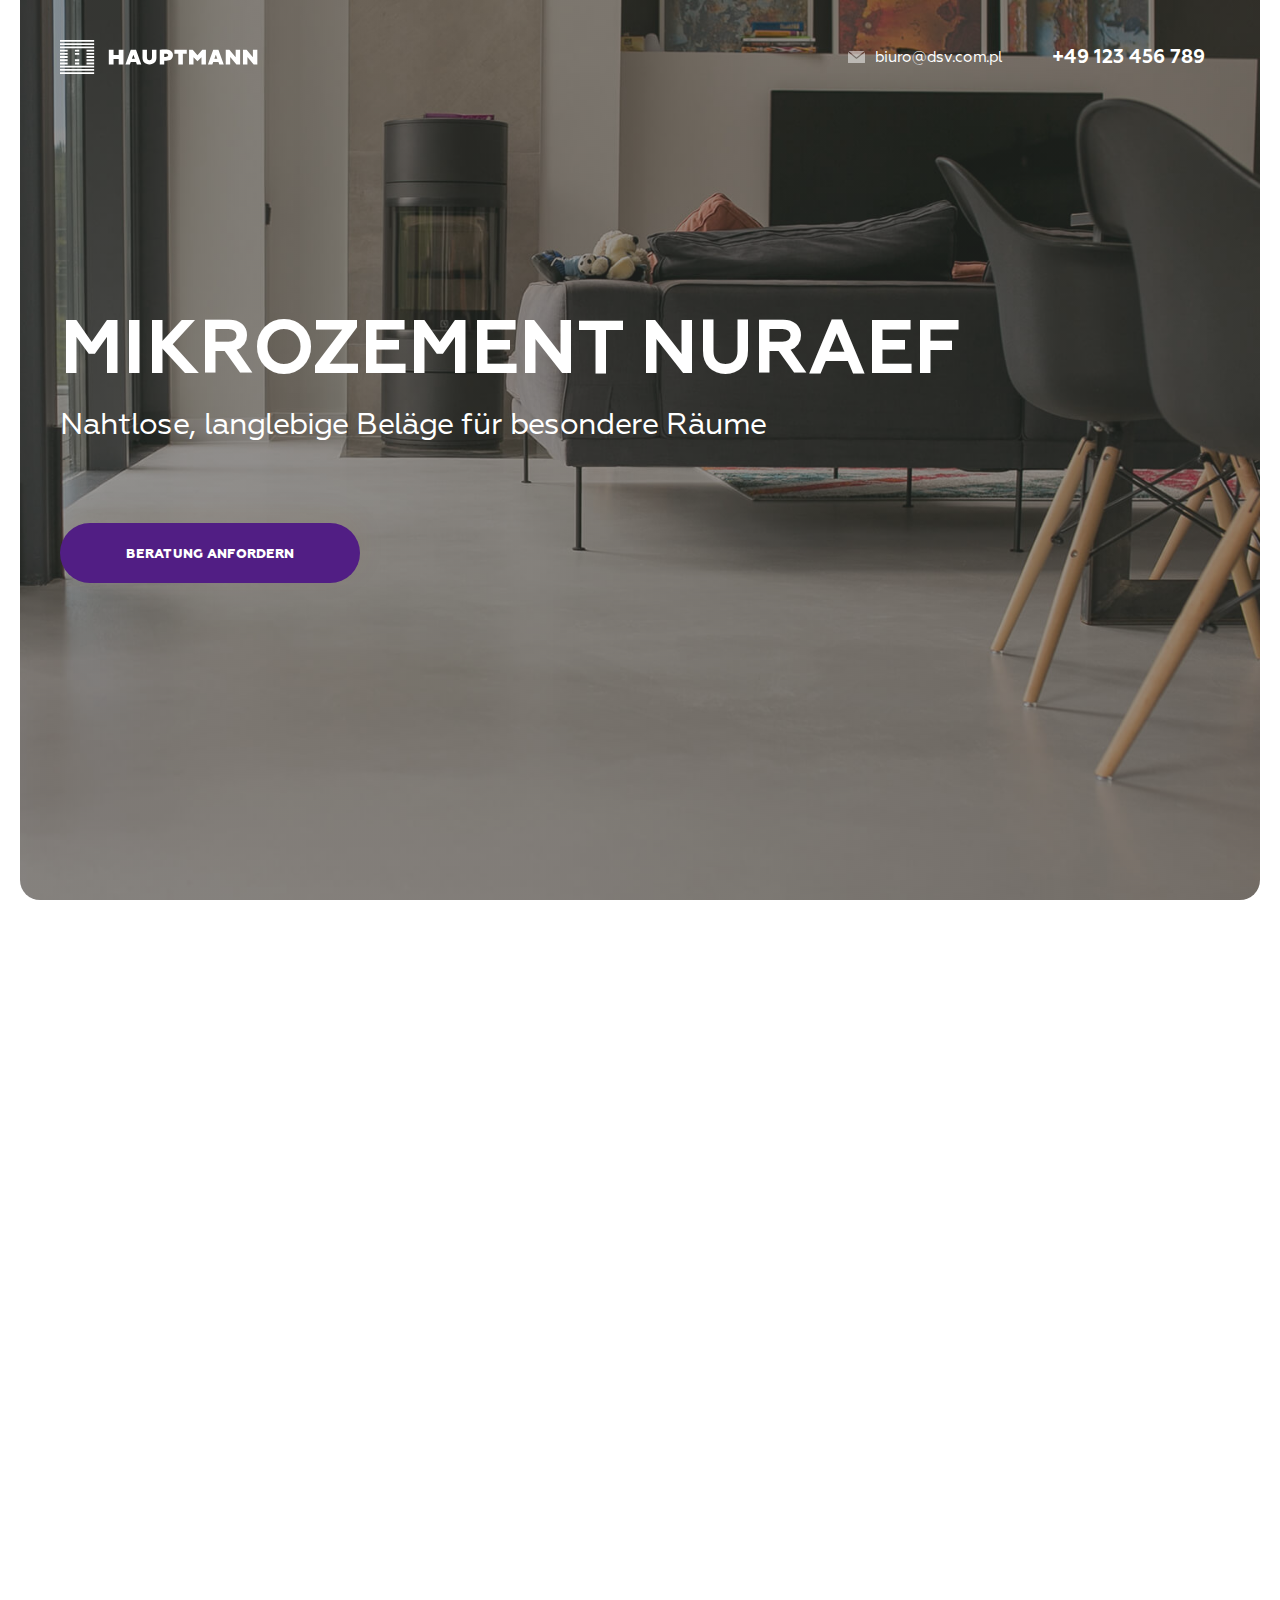
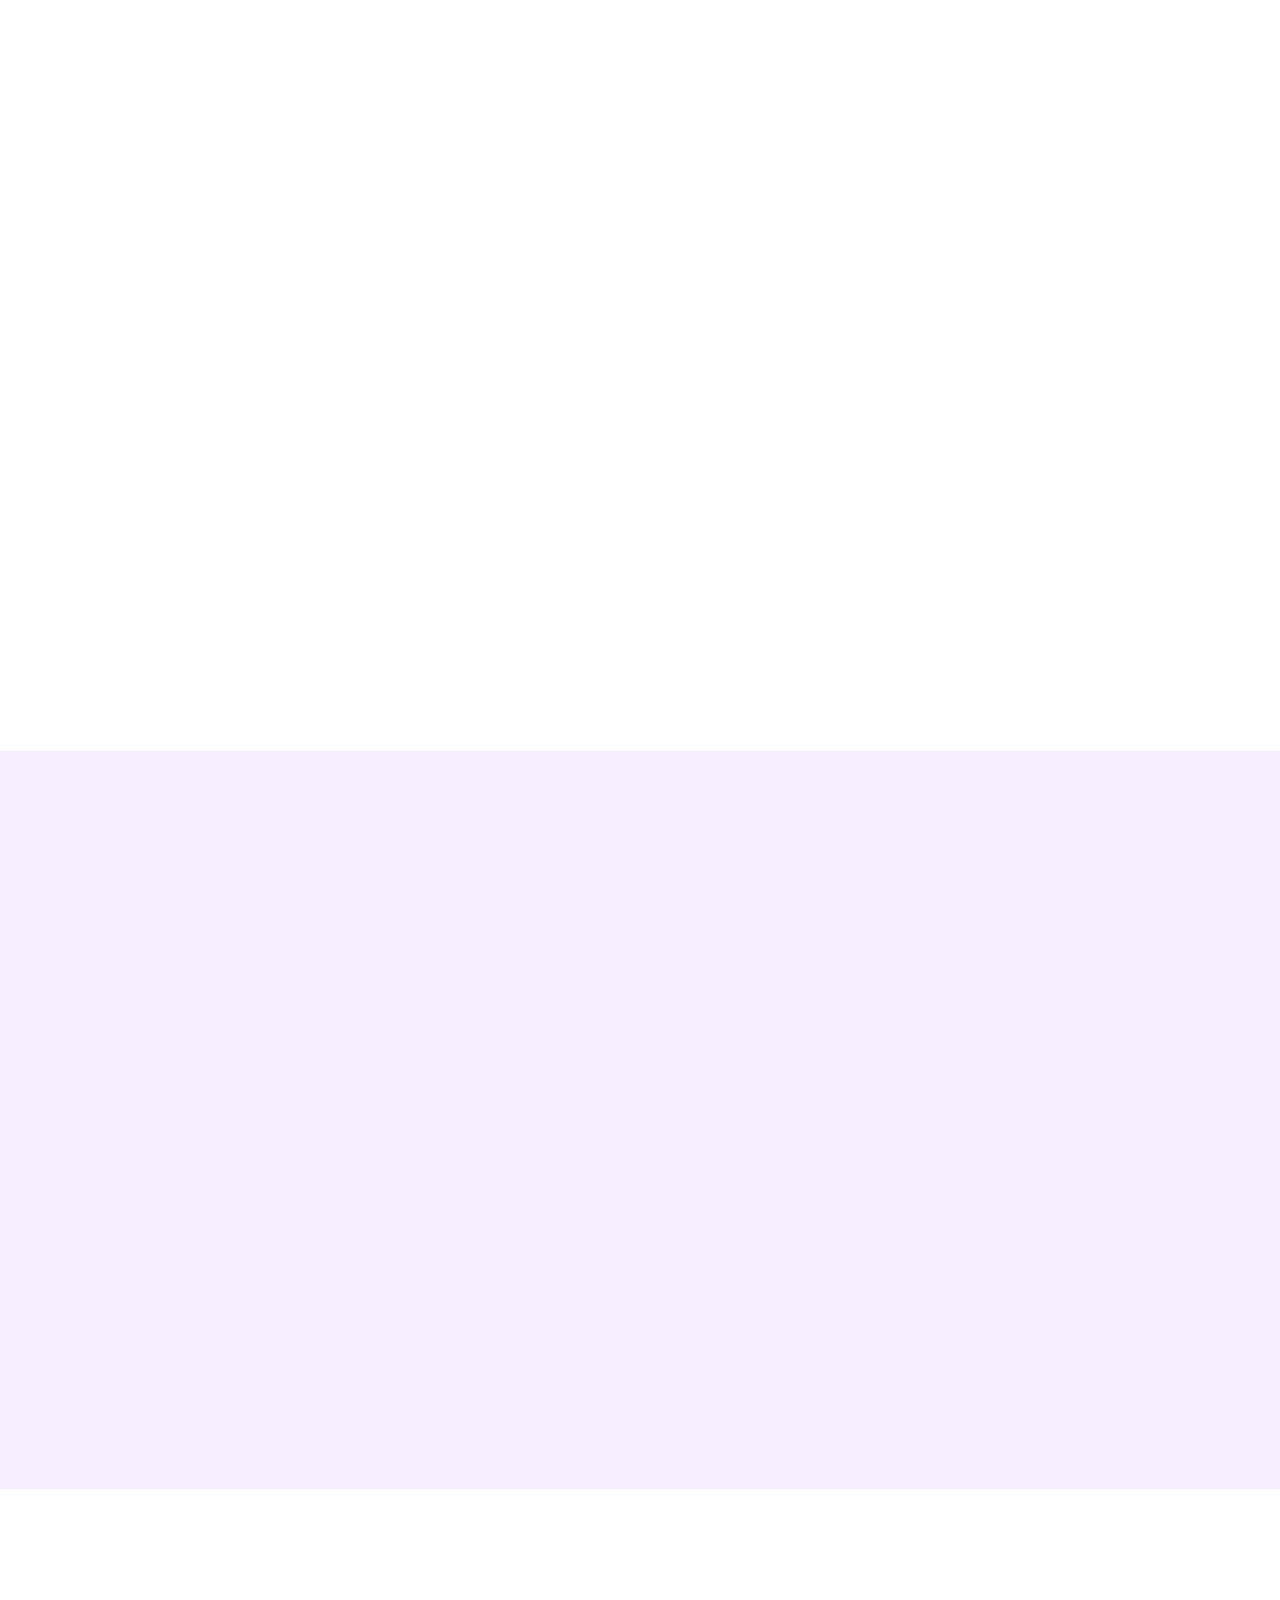
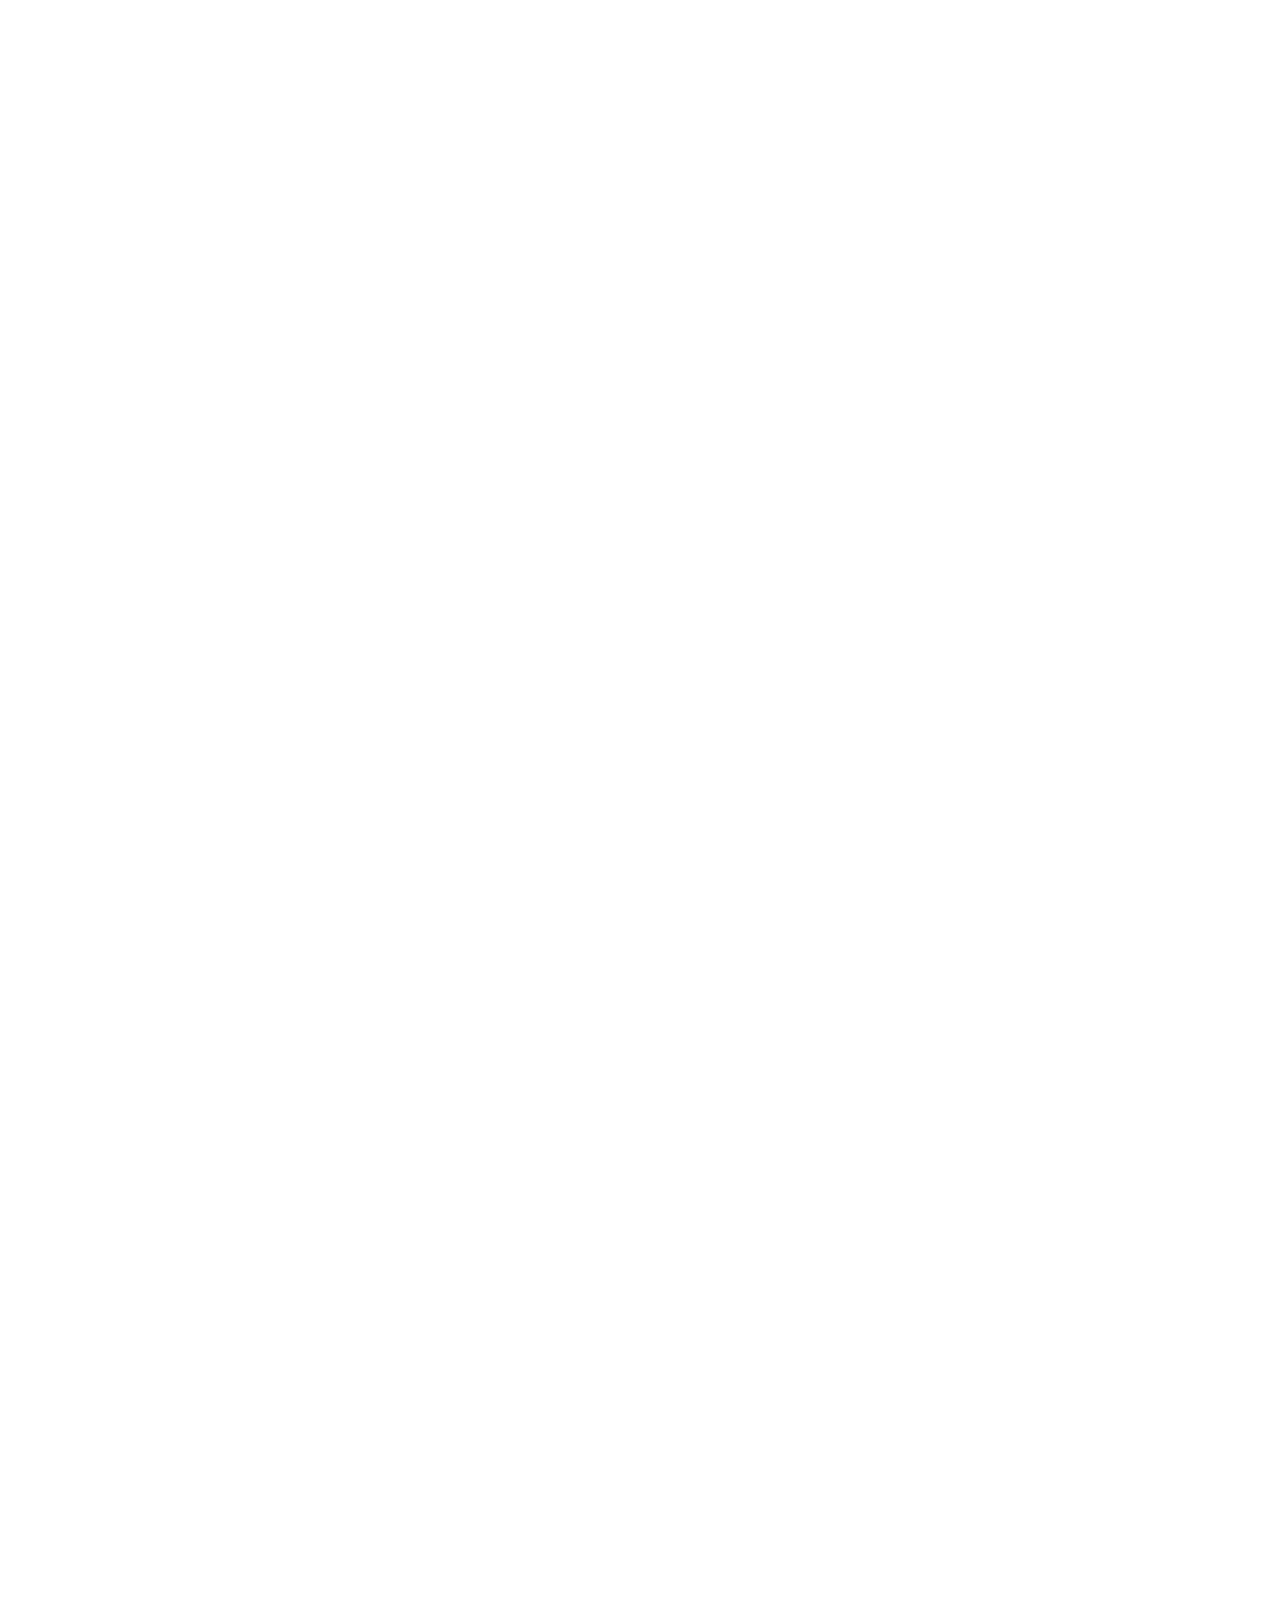
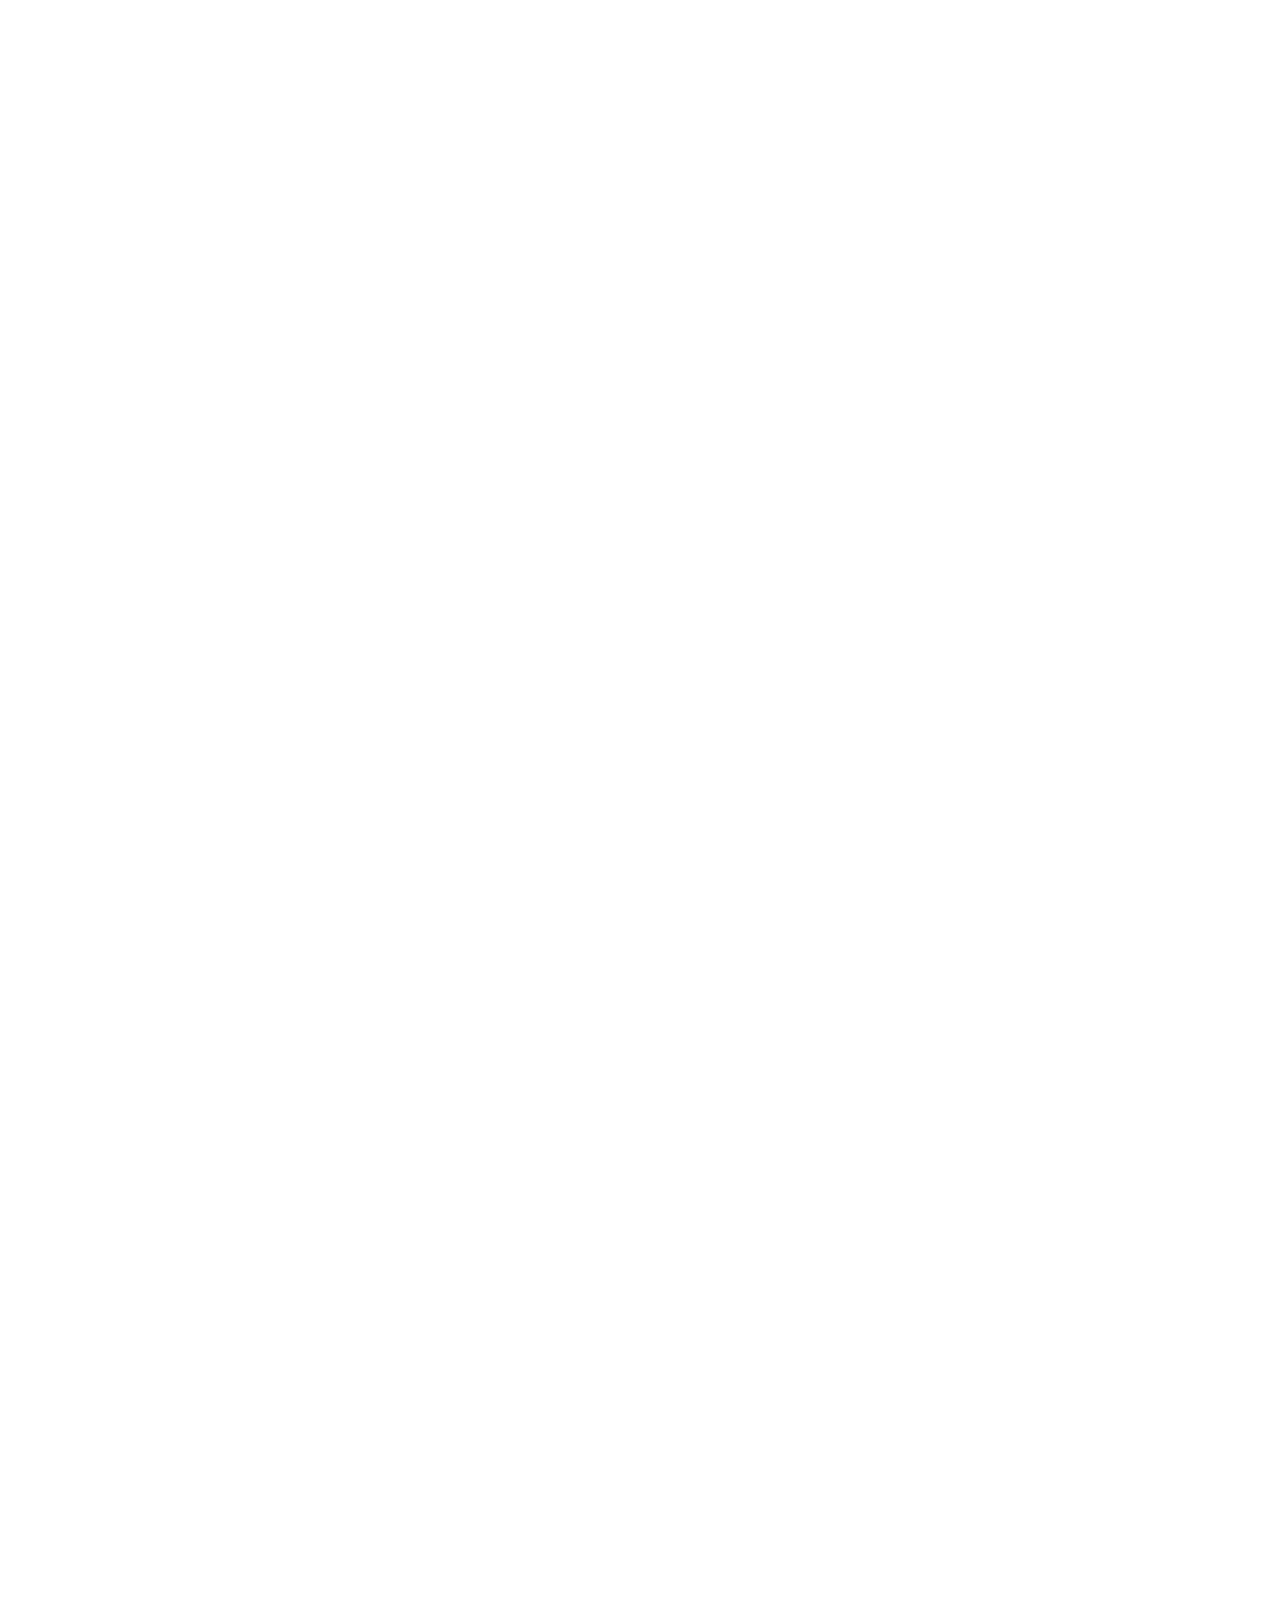
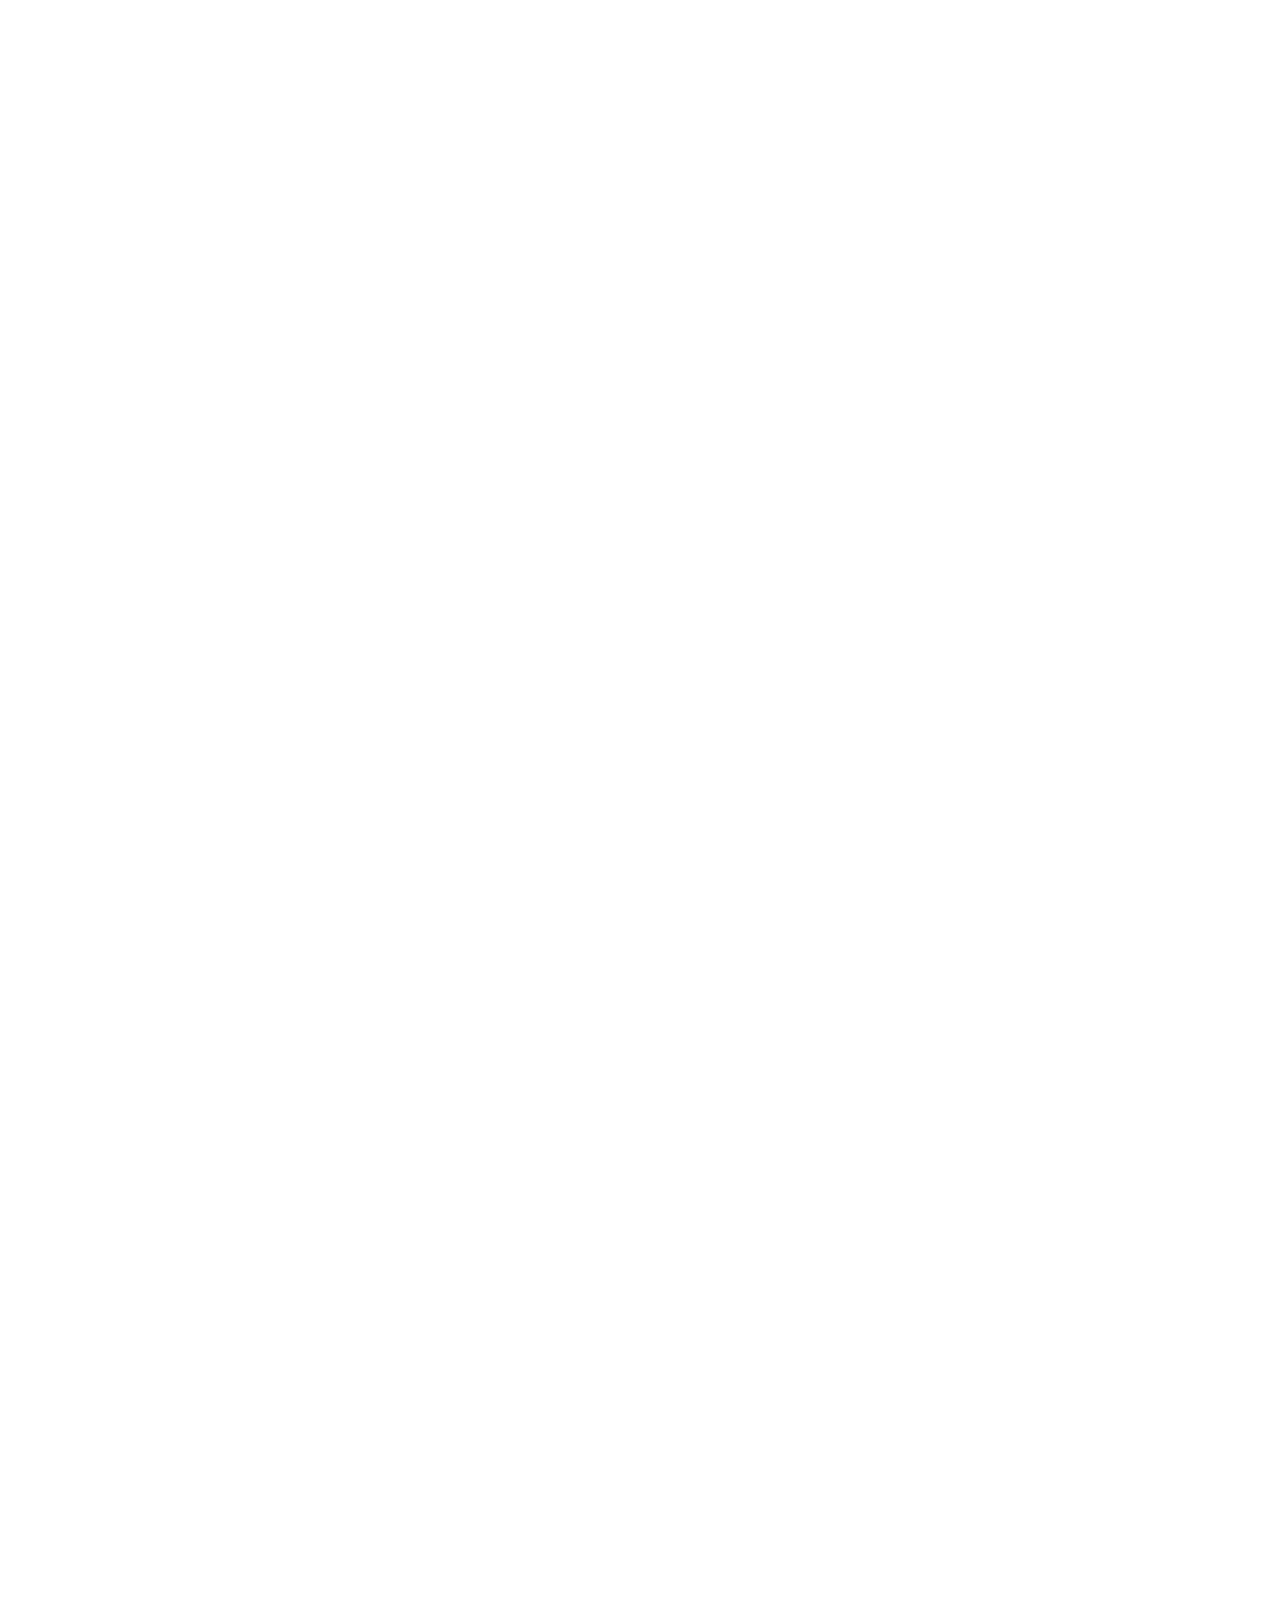
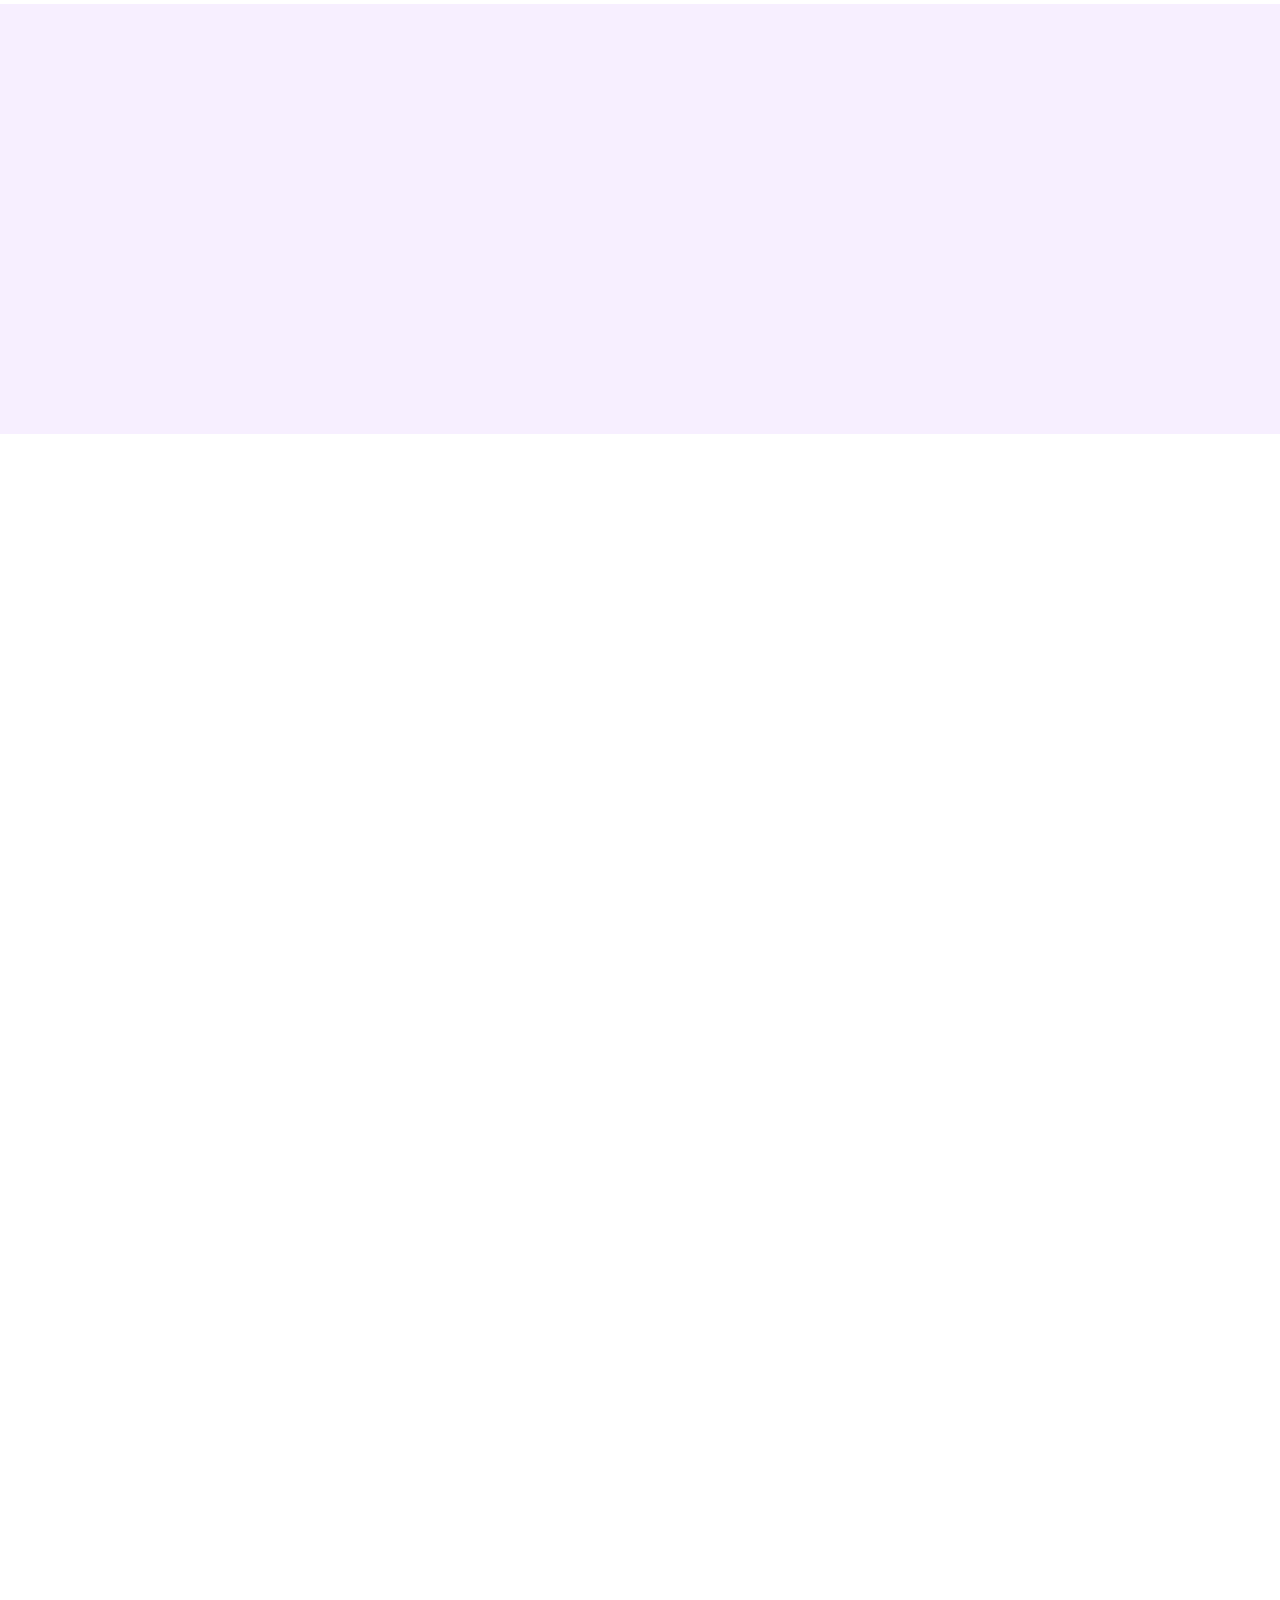
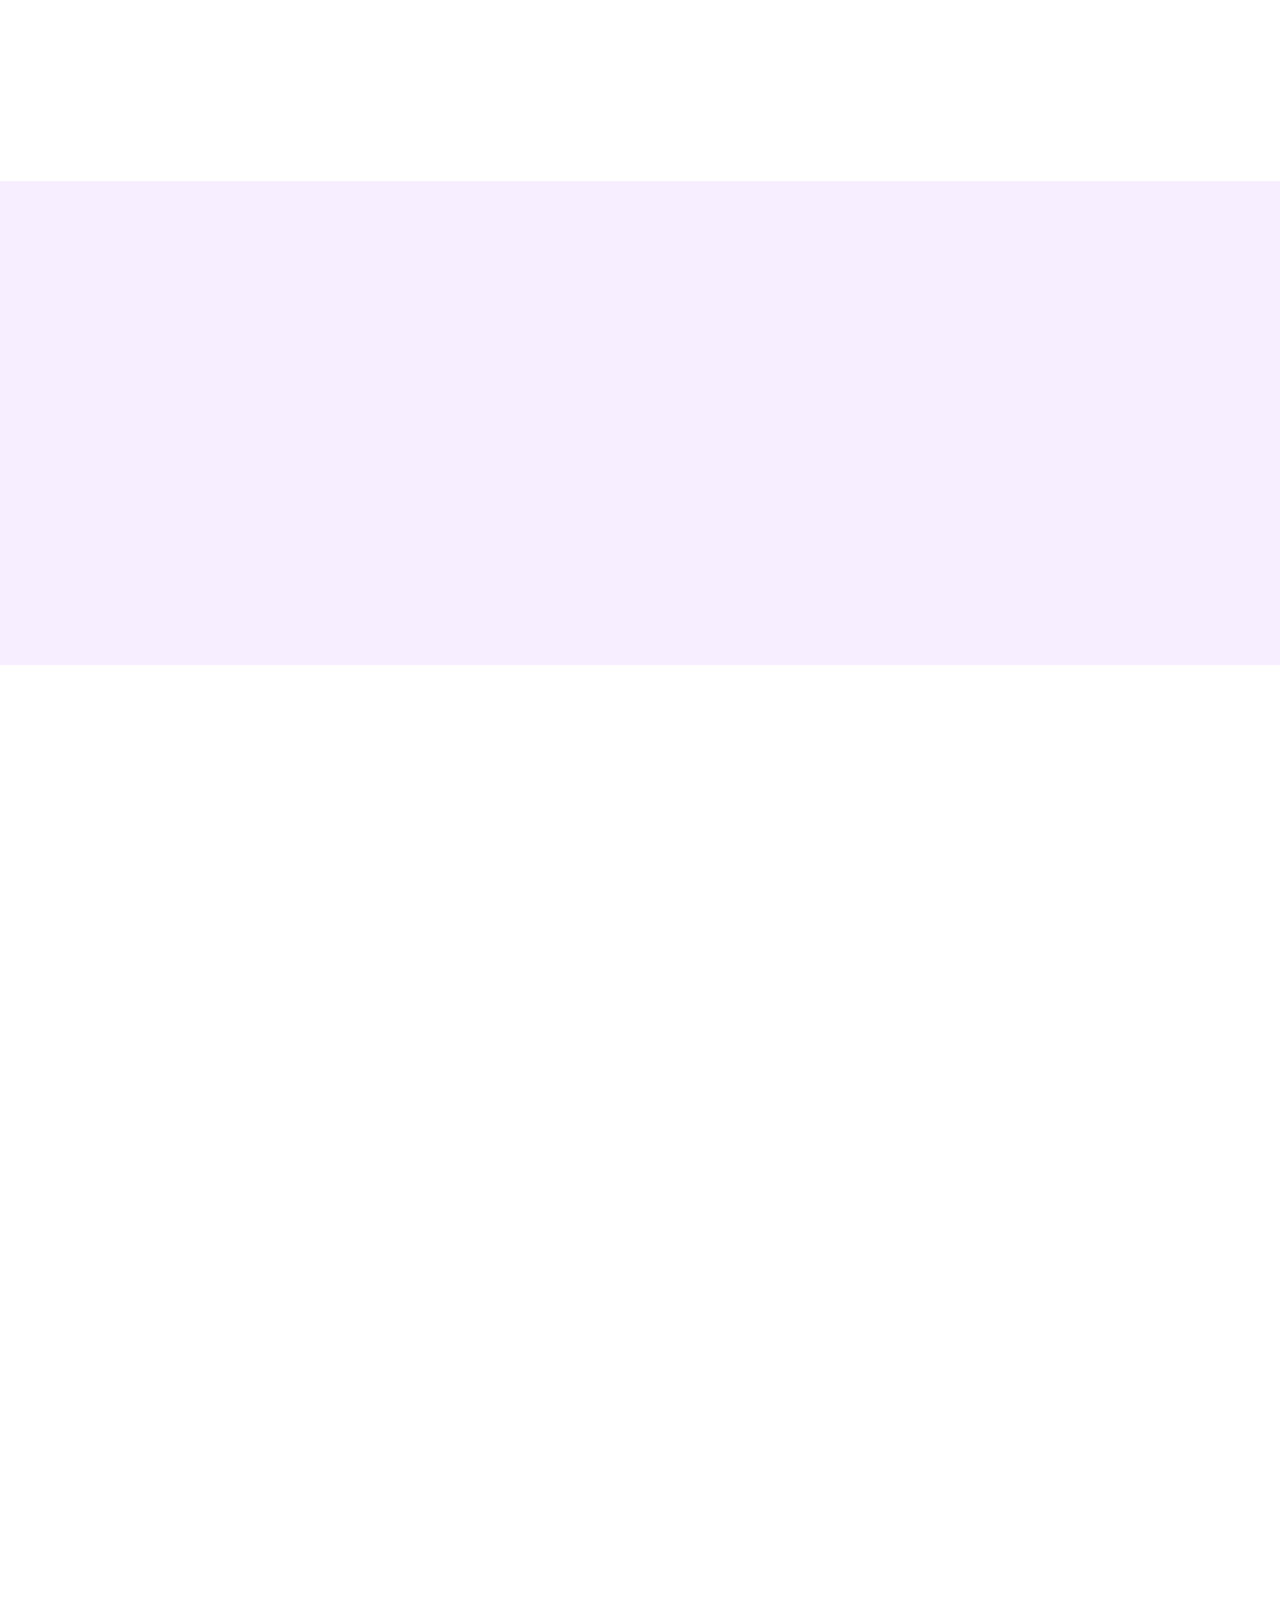
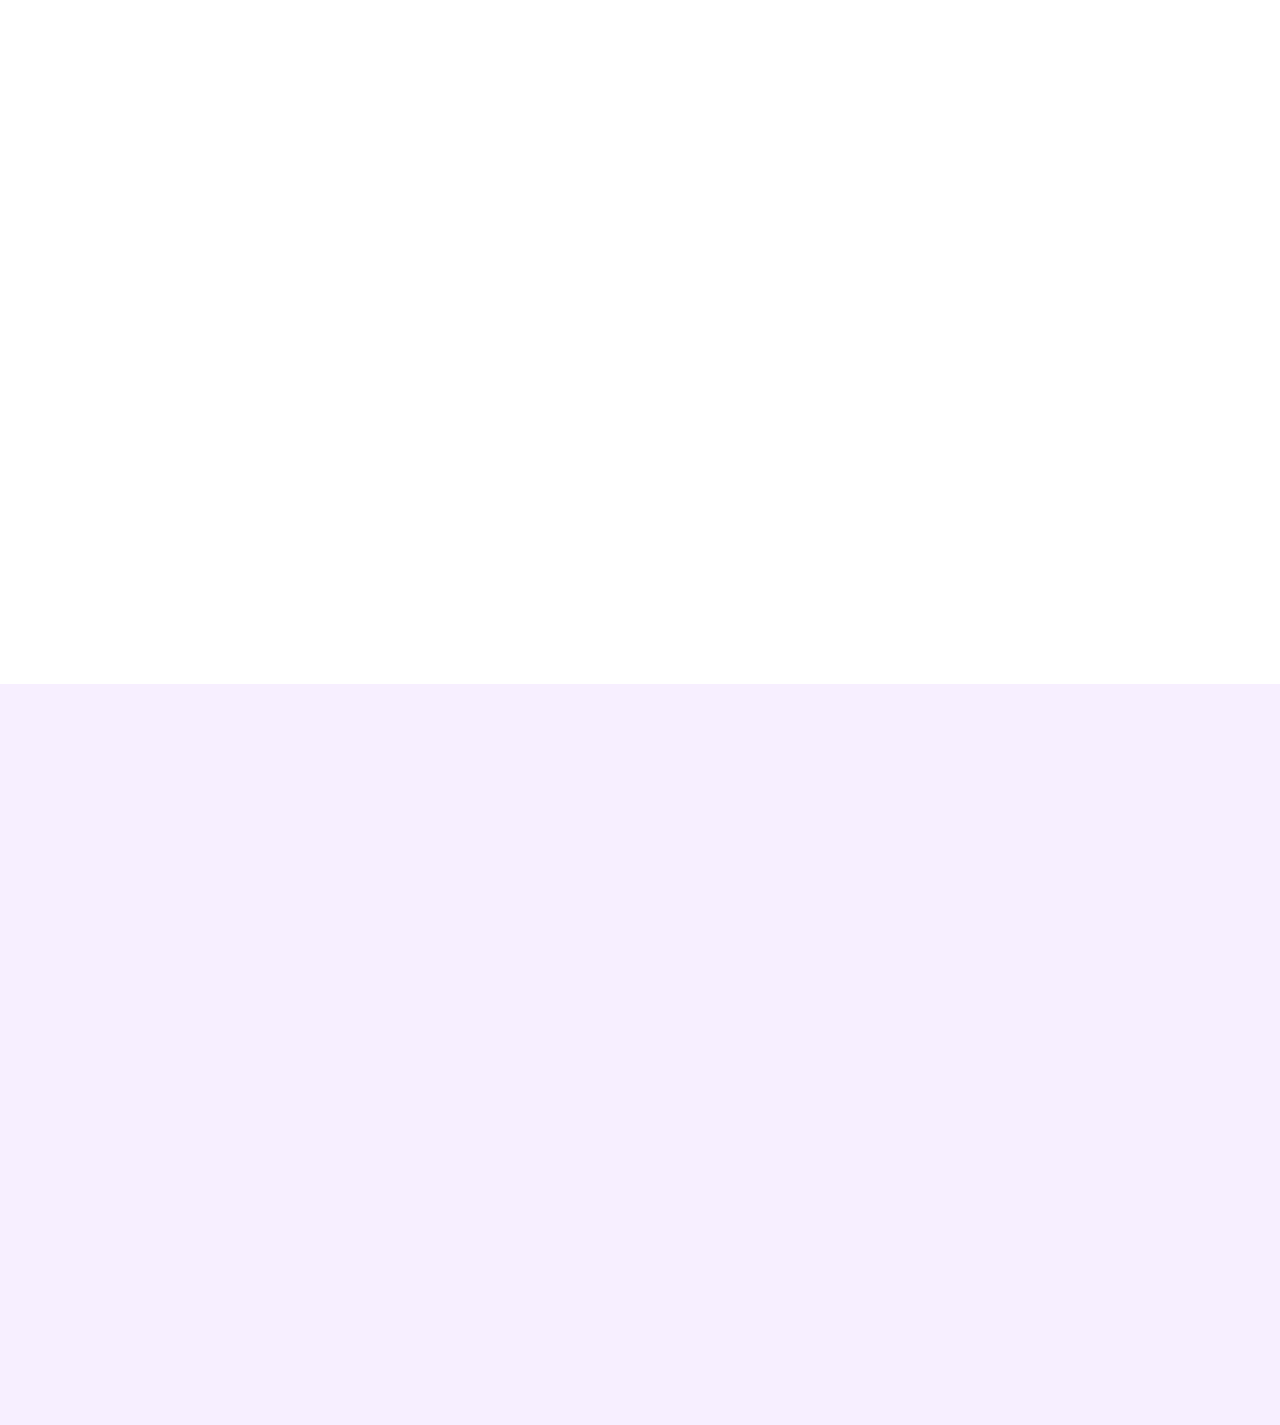
==== index.htm @ b8e3f893 "first commit" ====
﻿<!DOCTYPE html>
<html data-wf-page="6595306c67ba03ea8ac4829d" data-wf-site="6595306c67ba03ea8ac4829f">
<head>
  <meta charset="utf-8">
  <title>Mikrocement NURAEF</title>
  <meta content="Bezspoinowe, trwałe posadzki dla wyjątkowych przestrzeni" name="description">
  <meta content="Mikrocement NURAEF" property="og:title">
  <meta content="Bezspoinowe, trwałe posadzki dla wyjątkowych przestrzeni" property="og:description">
  <meta content="images/opengraph-pl.jpg" property="og:image">
  <meta content="Mikrocement NURAEF" property="twitter:title">
  <meta content="Bezspoinowe, trwałe posadzki dla wyjątkowych przestrzeni" property="twitter:description">
  <meta content="images/opengraph-pl.jpg" property="twitter:image">
  <meta property="og:type" content="website">
  <meta content="summary_large_image" name="twitter:card">
  <meta content="width=device-width, initial-scale=1" name="viewport">
  <link href="css/normalize.css" rel="stylesheet" type="text/css">
  <link href="css/webflow.css" rel="stylesheet" type="text/css">
  <link href="css/nuraef.webflow.css" rel="stylesheet" type="text/css">
  <script type="text/javascript">
      ! function(o, c) {
        var n = c.documentElement,
          t = " w-mod-";
        n.className += t + "js", ("ontouchstart" in o || o.DocumentTouch && c instanceof DocumentTouch) && (n.className += t + "touch")
      }(window, document);
    </script>
  <link href="images/favicon.png" rel="shortcut icon" type="image/x-icon">
  <link href="images/webclip.png" rel="apple-touch-icon">
  <meta name="theme-color" content="#424242">
  <link href="npm/%40fancyapps/ui%405.0/dist/fancybox/fancybox.css" rel="stylesheet" type="text/css">
  <link rel="stylesheet" href="npm/swiper%4011/swiper-bundle.min.css">
  <script src="npm/swiper%4011/swiper-bundle.min.js"></script>
  <style>
      .target-item:hover .target-img {
        -webkit-transform: scale(1.1);
        -ms-transform: scale(1.1);
        transform: scale(1.1);
      }
      .target-type-item:hover .target-img {
        -webkit-transform: scale(1.1);
        -ms-transform: scale(1.1);
        transform: scale(1.1);
      }
      .portfolio-item:hover .portfolio-img {
        -webkit-transform: scale(1.1);
        -ms-transform: scale(1.1);
        transform: scale(1.1);
      }
    </style>    
</head>
<body>

    <div class="popup-consult">
    <div class="popup">
      <a href="#" class="popup-head-close-consult w-inline-block"></a>
      <div class="popup-form">
        <div class="popup-head-text">Sie haben noch Fragen?</div>
        <p class="popup-text">Lassen Sie sich von unseren Spezialisten beraten</p>
        <div class="form w-form">

          <form method="post" action="js/form.php" class="form-w">
            <input type="tel" class="forn-input w-input" maxlength="256" name="phone" placeholder="Geben Sie Ihre Telefonnummer ein." required="">
            <div class="form-button-w">
              <input type="submit" value="Beratung anfordern" class="form-button w-button">
              <label class="w-checkbox checkbox-w">
                <div class="w-checkbox-input w-checkbox-input--inputType-custom checkbox w--redirected-checked"></div>
                <input type="checkbox" checked="" name="checkbox" required="" style="opacity:0;position:absolute;z-index:-1">
                <span class="checkbox-label w-form-label" for="checkbox">Ich akzeptiere die <a href="policy.html" target="_blank" class="checkbox-link">Datenschutzbestimmungen</a></span>
              </label>
            </div>

            <!-- Hidden -->
            <input type="hidden" name="type" id="formtype" value="Wypełniony formularz (Konsultację)">
            <input type="hidden" name="utm_source" class="utm_source" value="">
            <input type="hidden" name="utm_medium" class="utm_medium" value="">
            <input type="hidden" name="utm_campaign" class="utm_campaign" value="">
            <input type="hidden" name="utm_content" class="utm_content" value="">
            <input type="hidden" name="utm_term" class="utm_term" value="">
            <input type="hidden" name="referrer" class="referrer" value="">
            <!-- Hidden END --> 

          </form>

        </div>
      </div>
    </div>
  </div>

  <section class="first-s">
    <div class="header-w" data-ix="view-load-nav">
      <div id="w-node-_0899b461-47f5-2e52-c772-d931e87a244e-8ac4829d" class="header-logo-w"><img src="images/logo_w.svg" loading="lazy" alt="" class="logo"></div>
      <div id="w-node-b178ad8f-f106-d4b2-8e30-894281da85b7-8ac4829d" class="header-contact-w">
        <a href="mailto:info@minuraef.de" class="header-contact w-inline-block"><img src="images/mail.svg" loading="lazy" alt="" class="header-contact-img">
          <div class="header-contact-text">biuro@dsv.com.pl</div>
        </a>
        <a href="tel:+48226022112" class="header-contact w-inline-block">
          <div class="header-contact-text phone">+49 123 456 789</div>
        </a>
      </div>
    </div>
    <div class="w-layout-blockcontainer conteiner w-container">
      <h1 class="first-head" data-ix="view-load">Mikrozement NURAEF</h1>
      <div class="first-subhead" data-ix="view-load">Nahtlose, langlebige Beläge für besondere Räume</div>
      <a href="#" class="first-button w-button" data-ix="view-load">Beratung anfordern</a>
    </div>
  </section>
  <section class="bullet-s" data-ix="view-load-bullet">
    <div class="bullet-w">
      <div class="bullet-item">
        <div class="bullet-head" data-ix="view-scroll">Nahtfrei</div>
        <div class="bullet-text" data-ix="view-scroll">Das Fehlen von Nähten und Stellen, an denen sich Schmutz ansammelt, macht es hygienisch und leicht zu reinigen und sorgt so für Sauberkeit und Sicherheit im Innenraum</div>
      </div>
      <div class="bullet-item second">
        <div class="bullet-head" data-ix="view-scroll">Die Festigkeit</div>
        <div class="bullet-text" data-ix="view-scroll">Beschichtungen aus Mikrozement sind besonders widerstandsfähig gegen mechanische Einwirkungen und haben eine lange Lebensdauer</div>
      </div>
      <div class="bullet-item">
        <div class="bullet-head" data-ix="view-scroll">Die Umweltverträglichkeit</div>
        <div class="bullet-text" data-ix="view-scroll">Nur umweltfreundliche Materialien mit niedrigem Gehalt an flüchtigen organischen Verbindungen. Die Beschichtungen sind umweltfreundlich</div>
      </div>
    </div>
  </section>
  <section class="target-s">
    <div class="w-layout-blockcontainer conteiner w-container">
      <div class="head-w">
        <h2 class="head" data-ix="view-scroll">Anwendungsbereich</h2>
      </div>
      <div class="target-w">
        <a data-src="images/1-type-1.webp" data-fancybox="g1" id="w-node-f49445d0-edf1-5684-2120-3dd70c26e2fb-8ac4829d" href="#" class="target-item w-inline-block" data-ix="view-scroll"><img src="images/target-1_1target-1.webp" loading="lazy" sizes="(max-width: 479px) 92vw, (max-width: 767px) 47vw, (max-width: 991px) 45vw, 22vw" srcset="images/target-1_1-p-500.jpg 500w, images/target-1_1target-1.webp 540w" alt="" class="target-img">
          <div class="target-hover">
            <div class="target-head">Wohnräume</div>
            <div class="target-button">Arbeitsbeispiele</div>
          </div>
          <div class="target-hide"><img src="images/1-type-2_11-type-2.webp" data-fancybox="g1" alt="" sizes="100vw" loading="lazy" srcset="images/1-type-2_1-p-500.jpg 500w, images/1-type-2_1-p-800.jpg 800w, images/1-type-2_1-p-1080.jpg 1080w, images/1-type-2_11-type-2.webp 1198w"><img src="images/1-type-3_11-type-3.webp" data-fancybox="g1" alt="" sizes="100vw" loading="lazy" srcset="images/1-type-3_1-p-500.jpg 500w, images/1-type-3_1-p-800.jpg 800w, images/1-type-3_11-type-3.webp 1000w"><img src="images/1-type-4_11-type-4.webp" data-fancybox="g1" alt="" sizes="100vw" loading="lazy" srcset="images/1-type-4_1-p-500.jpg 500w, images/1-type-4_1-p-800.jpg 800w, images/1-type-4_1-p-1080.jpg 1080w, images/1-type-4_1-p-1600.jpg 1600w, images/1-type-4_11-type-4.webp 1620w"><img src="images/1-type-5_11-type-5.webp" data-fancybox="g1" alt="" sizes="100vw" loading="lazy" srcset="images/1-type-5_1-p-500.jpg 500w, images/1-type-5_1-p-800.jpg 800w, images/1-type-5_1-p-1080.jpg 1080w, images/1-type-5_11-type-5.webp 1600w"></div>
        </a>
        <a data-src="images/2-type-1.webp" data-fancybox="g2" id="w-node-a0bf645f-8eb6-3d45-e341-fba2f0a06291-8ac4829d" href="#" class="target-item w-inline-block" data-ix="view-scroll"><img src="images/target-2_1target-2.webp" loading="lazy" sizes="(max-width: 479px) 92vw, (max-width: 767px) 47vw, (max-width: 991px) 45vw, 22vw" srcset="images/target-2_1-p-500.jpg 500w, images/target-2_1target-2.webp 540w" alt="" class="target-img">
          <div class="target-hover">
            <div class="target-head">Gäwerbeflächen</div>
            <div class="target-button">Arbeitsbeispiele</div>
          </div>
          <div class="target-hide"><img src="images/2-type-2_12-type-2.webp" data-fancybox="g2" alt="" sizes="100vw" loading="lazy" srcset="images/2-type-2_1-p-500.jpg 500w, images/2-type-2_1-p-800.jpg 800w, images/2-type-2_1-p-1080.jpg 1080w, images/2-type-2_12-type-2.webp 1200w"><img src="images/2-type-3_12-type-3.webp" data-fancybox="g2" alt="" sizes="100vw" loading="lazy" srcset="images/2-type-3_1-p-500.jpg 500w, images/2-type-3_1-p-800.jpg 800w, images/2-type-3_1-p-1080.jpg 1080w, images/2-type-3_1-p-1600.jpg 1600w, images/2-type-3_12-type-3.webp 1620w"><img src="images/2-type-4_12-type-4.webp" data-fancybox="g2" alt="" sizes="100vw" loading="lazy" srcset="images/2-type-4_1-p-500.jpg 500w, images/2-type-4_1-p-800.jpg 800w, images/2-type-4_1-p-1080.jpg 1080w, images/2-type-4_1-p-1600.jpg 1600w, images/2-type-4_12-type-4.webp 1620w"><img src="images/2-type-5_12-type-5.webp" data-fancybox="g2" alt="" sizes="100vw" loading="lazy" srcset="images/2-type-5_1-p-500.jpg 500w, images/2-type-5_1-p-800.jpg 800w, images/2-type-5_1-p-1080.jpg 1080w, images/2-type-5_1-p-1600.jpg 1600w, images/2-type-5_12-type-5.webp 1620w"></div>
        </a>
        <a data-src="images/3-type-1.webp" data-fancybox="g3" id="w-node-_0240d697-bfac-95fc-92c3-2935e03feef6-8ac4829d" href="#" class="target-item w-inline-block" data-ix="view-scroll"><img src="images/target-3_1target-3.webp" loading="lazy" sizes="(max-width: 479px) 92vw, (max-width: 767px) 47vw, (max-width: 991px) 45vw, 22vw" srcset="images/target-3_1-p-500.jpg 500w, images/target-3_1target-3.webp 540w" alt="" class="target-img">
          <div class="target-hover">
            <div class="target-head">Büros</div>
            <div class="target-button">Arbeitsbeispiele</div>
          </div>
          <div class="target-hide"><img src="images/3-type-2_13-type-2.webp" data-fancybox="g3" alt="" sizes="100vw" loading="lazy" srcset="images/3-type-2_1-p-500.jpg 500w, images/3-type-2_1-p-800.jpg 800w, images/3-type-2_1-p-1080.jpg 1080w, images/3-type-2_1-p-1600.jpg 1600w, images/3-type-2_13-type-2.webp 1620w"><img src="images/3-type-3_13-type-3.webp" data-fancybox="g3" alt="" sizes="100vw" loading="lazy" srcset="images/3-type-3_1-p-500.jpg 500w, images/3-type-3_1-p-800.jpg 800w, images/3-type-3_1-p-1080.jpg 1080w, images/3-type-3_1-p-1600.jpg 1600w, images/3-type-3_13-type-3.webp 1620w"><img src="images/3-type-4_13-type-4.webp" data-fancybox="g3" alt="" sizes="100vw" loading="lazy" srcset="images/3-type-4_1-p-500.jpg 500w, images/3-type-4_1-p-800.jpg 800w, images/3-type-4_1-p-1080.jpg 1080w, images/3-type-4_1-p-1600.jpg 1600w, images/3-type-4_13-type-4.webp 1620w"><img src="images/3-type-5_13-type-5.webp" data-fancybox="g3" alt="" sizes="100vw" loading="lazy" srcset="images/3-type-5_1-p-500.jpg 500w, images/3-type-5_1-p-800.jpg 800w, images/3-type-5_1-p-1080.jpg 1080w, images/3-type-5_13-type-5.webp 1620w"></div>
        </a>
        <a data-src="images/4-type-1.webp" data-fancybox="g4" id="w-node-fea6049a-5bcc-d6c5-b7f0-fe9134dfa81b-8ac4829d" href="#" class="target-item w-inline-block" data-ix="view-scroll"><img src="images/target-4_1target-4.webp" loading="lazy" sizes="(max-width: 479px) 92vw, (max-width: 767px) 47vw, (max-width: 991px) 45vw, 22vw" srcset="images/target-4_1-p-500.jpg 500w, images/target-4_1target-4.webp 540w" alt="" class="target-img">
          <div class="target-hover">
            <div class="target-head">Bars, Restaurants,<br>Cafés.</div>
            <div class="target-button">Arbeitsbeispiele</div>
          </div>
          <div class="target-hide"><img src="images/4-type-2_14-type-2.webp" data-fancybox="g4" alt="" sizes="100vw" loading="lazy" srcset="images/4-type-2_1-p-500.jpg 500w, images/4-type-2_1-p-800.jpg 800w, images/4-type-2_1-p-1080.jpg 1080w, images/4-type-2_1-p-1600.jpg 1600w, images/4-type-2_14-type-2.webp 1620w"><img src="images/4-type-3_14-type-3.webp" data-fancybox="g4" alt="" sizes="100vw" loading="lazy" srcset="images/4-type-3_1-p-500.jpg 500w, images/4-type-3_1-p-800.jpg 800w, images/4-type-3_1-p-1080.jpg 1080w, images/4-type-3_1-p-1600.jpg 1600w, images/4-type-3_14-type-3.webp 1620w"><img src="images/4-type-4_14-type-4.webp" data-fancybox="g4" alt="" sizes="100vw" loading="lazy" srcset="images/4-type-4_1-p-500.jpg 500w, images/4-type-4_1-p-800.jpg 800w, images/4-type-4_1-p-1080.jpg 1080w, images/4-type-4_1-p-1600.jpg 1600w, images/4-type-4_14-type-4.webp 1620w"><img src="images/4-type-5_14-type-5.webp" data-fancybox="g4" alt="" sizes="100vw" loading="lazy" srcset="images/4-type-5_1-p-500.jpg 500w, images/4-type-5_1-p-800.jpg 800w, images/4-type-5_1-p-1080.jpg 1080w, images/4-type-5_1-p-1600.jpg 1600w, images/4-type-5_14-type-5.webp 1620w"></div>
        </a>
      </div>
      <div class="target-type-w">
        <a data-src="images/5-type-1.webp" data-fancybox="g5" id="w-node-_866bb798-d68a-5ce5-245a-9a11673c0b48-8ac4829d" href="#" class="target-type-item w-inline-block" data-ix="view-scroll"><img src="images/target-t-1_1target-t-1.webp" loading="lazy" sizes="(max-width: 479px) 29vw, (max-width: 767px) 31vw, 14vw" srcset="images/target-t-1_1-p-500.jpg 500w, images/target-t-1_1-p-800.jpg 800w, images/target-t-1_1target-t-1.webp 860w" alt="" class="target-img">
          <div class="target-hover type">
            <div class="target-head type">Böden</div>
            <div class="target-button type">Arbeitsbeispiele</div>
          </div>
          <div class="target-hide"><img src="images/5-type-2_15-type-2.webp" data-fancybox="g5" alt="" sizes="100vw" loading="lazy" srcset="images/5-type-2_1-p-500.jpg 500w, images/5-type-2_1-p-800.jpg 800w, images/5-type-2_1-p-1080.jpg 1080w, images/5-type-2_1-p-1600.jpg 1600w, images/5-type-2_15-type-2.webp 1620w"><img src="images/5-type-3.webp" data-fancybox="g5" alt="" sizes="100vw" loading="lazy" srcset="images/5-type-3-p-500.jpg 500w, images/5-type-3-p-800.jpg 800w, images/5-type-3-p-1080.jpg 1080w, images/5-type-3.webp 1200w"><img src="images/5-type-4_15-type-4.webp" data-fancybox="g5" alt="" sizes="100vw" loading="lazy" srcset="images/5-type-4_1-p-500.jpg 500w, images/5-type-4_1-p-800.jpg 800w, images/5-type-4_15-type-4.webp 1080w"><img src="images/5-type-5_15-type-5.webp" data-fancybox="g5" alt="" sizes="100vw" loading="lazy" srcset="images/5-type-5_1-p-500.jpg 500w, images/5-type-5_1-p-800.jpg 800w, images/5-type-5_1-p-1080.jpg 1080w, images/5-type-5_1-p-1600.jpg 1600w, images/5-type-5_15-type-5.webp 1620w"></div>
        </a>
        <a data-src="images/6-type-1.webp" data-fancybox="g6" id="w-node-_0944f267-0c1f-cf68-7989-db57167744b0-8ac4829d" href="#" class="target-type-item w-inline-block" data-ix="view-scroll"><img src="images/target-t-2_1target-t-2.webp" loading="lazy" sizes="(max-width: 479px) 29vw, (max-width: 767px) 31vw, 14vw" srcset="images/target-t-2_1-p-500.jpg 500w, images/target-t-2_1-p-800.jpg 800w, images/target-t-2_1target-t-2.webp 860w" alt="" class="target-img">
          <div class="target-hover type">
            <div class="target-head type">Wände<br></div>
            <div class="target-button type">Arbeitsbeispiele</div>
          </div>
          <div class="target-hide"><img src="images/6-type-2_16-type-2.webp" data-fancybox="g6" alt="" sizes="100vw" loading="lazy" srcset="images/6-type-2_1-p-500.jpg 500w, images/6-type-2_1-p-800.jpg 800w, images/6-type-2_1-p-1080.jpg 1080w, images/6-type-2_16-type-2.webp 1620w"><img src="images/6-type-3_16-type-3.webp" data-fancybox="g6" alt="" sizes="100vw" loading="lazy" srcset="images/6-type-3_1-p-500.jpg 500w, images/6-type-3_1-p-800.jpg 800w, images/6-type-3_1-p-1080.jpg 1080w, images/6-type-3_1-p-1600.jpg 1600w, images/6-type-3_16-type-3.webp 1620w"><img src="images/6-type-4_16-type-4.webp" data-fancybox="g6" alt="" sizes="100vw" loading="lazy" srcset="images/6-type-4_1-p-500.jpg 500w, images/6-type-4_1-p-800.jpg 800w, images/6-type-4_1-p-1080.jpg 1080w, images/6-type-4_1-p-1600.jpg 1600w, images/6-type-4_16-type-4.webp 1620w"><img src="images/6-type-5_16-type-5.webp" data-fancybox="g6" alt="" sizes="100vw" loading="lazy" srcset="images/6-type-5_1-p-500.jpg 500w, images/6-type-5_1-p-800.jpg 800w, images/6-type-5_16-type-5.webp 1080w"></div>
        </a>
        <a data-src="images/7-type-1.webp" data-fancybox="g7" id="w-node-_676fec26-94ce-f674-8148-58739fc99ef3-8ac4829d" href="#" class="target-type-item w-inline-block" data-ix="view-scroll"><img src="images/target-t-3_1target-t-3.webp" loading="lazy" sizes="(max-width: 479px) 29vw, (max-width: 767px) 31vw, 14vw" srcset="images/target-t-3_1-p-500.jpg 500w, images/target-t-3_1-p-800.jpg 800w, images/target-t-3_1target-t-3.webp 860w" alt="" class="target-img">
          <div class="target-hover type">
            <div class="target-head type">Treppen<br></div>
            <div class="target-button type">Arbeitsbeispiele</div>
          </div>
          <div class="target-hide"><img src="images/7-type-2_17-type-2.webp" data-fancybox="g7" alt="" sizes="100vw" loading="lazy" srcset="images/7-type-2_1-p-500.jpg 500w, images/7-type-2_1-p-800.jpg 800w, images/7-type-2_17-type-2.webp 1080w"><img src="images/7-type-3_17-type-3.webp" data-fancybox="g7" alt="" sizes="100vw" loading="lazy" srcset="images/7-type-3_1-p-500.jpg 500w, images/7-type-3_1-p-800.jpg 800w, images/7-type-3_1-p-1080.jpg 1080w, images/7-type-3_17-type-3.webp 1440w"><img src="images/7-type-4_17-type-4.webp" data-fancybox="g7" alt="" sizes="100vw" loading="lazy" srcset="images/7-type-4_1-p-500.jpg 500w, images/7-type-4_1-p-800.jpg 800w, images/7-type-4_17-type-4.webp 960w"><img src="images/7-type-5_17-type-5.webp" data-fancybox="g7" alt="" sizes="100vw" loading="lazy" srcset="images/7-type-5_1-p-500.jpg 500w, images/7-type-5_1-p-800.jpg 800w, images/7-type-5_17-type-5.webp 960w"></div>
        </a>
        <a data-src="images/8-type-1.webp" data-fancybox="g8" id="w-node-_9c992fce-5ae0-7315-39d7-cccfbe98acf7-8ac4829d" href="#" class="target-type-item w-inline-block" data-ix="view-scroll"><img src="images/target-t-4_1target-t-4.webp" loading="lazy" sizes="(max-width: 479px) 29vw, (max-width: 767px) 31vw, 14vw" srcset="images/target-t-4_1-p-500.jpg 500w, images/target-t-4_1-p-800.jpg 800w, images/target-t-4_1target-t-4.webp 860w" alt="" class="target-img">
          <div class="target-hover type">
            <div class="target-head type">Terrassen<br></div>
            <div class="target-button type">Arbeitsbeispiele</div>
          </div>
          <div class="target-hide"><img src="images/8-type-2_18-type-2.webp" data-fancybox="g8" alt="" sizes="100vw" loading="lazy" srcset="images/8-type-2_1-p-500.jpg 500w, images/8-type-2_1-p-800.jpg 800w, images/8-type-2_18-type-2.webp 1080w"><img src="images/8-type-3_18-type-3.webp" data-fancybox="g8" alt="" sizes="100vw" loading="lazy" srcset="images/8-type-3_1-p-500.jpg 500w, images/8-type-3_1-p-800.jpg 800w, images/8-type-3_18-type-3.webp 1080w"><img src="images/8-type-4_18-type-4.webp" data-fancybox="g8" alt="" sizes="100vw" loading="lazy" srcset="images/8-type-4_1-p-500.jpg 500w, images/8-type-4_1-p-800.jpg 800w, images/8-type-4_18-type-4.webp 1080w"><img src="images/8-type-5_18-type-5.webp" data-fancybox="g8" alt="" sizes="100vw" loading="lazy" srcset="images/8-type-5_1-p-500.jpg 500w, images/8-type-5_1-p-800.jpg 800w, images/8-type-5_18-type-5.webp 1080w"></div>
        </a>
        <a data-src="images/9-type-1.webp" data-fancybox="g9" id="w-node-_2b3af705-14e8-baf2-8548-3cc81f6a39c3-8ac4829d" href="#" class="target-type-item w-inline-block" data-ix="view-scroll"><img src="images/target-t-5_1target-t-5.webp" loading="lazy" sizes="(max-width: 479px) 29vw, (max-width: 767px) 31vw, 14vw" srcset="images/target-t-5_1-p-500.jpg 500w, images/target-t-5_1-p-800.jpg 800w, images/target-t-5_1target-t-5.webp 860w" alt="" class="target-img">
          <div class="target-hover type">
            <div class="target-head type">Möbel<br></div>
            <div class="target-button type">Arbeitsbeispiele</div>
          </div>
          <div class="target-hide"><img src="images/9-type-2_19-type-2.webp" data-fancybox="g9" alt="" sizes="100vw" loading="lazy" srcset="images/9-type-2_1-p-500.jpg 500w, images/9-type-2_1-p-800.jpg 800w, images/9-type-2_1-p-1080.jpg 1080w, images/9-type-2_19-type-2.webp 1157w"><img src="images/9-type-3_19-type-3.webp" data-fancybox="g9" alt="" sizes="100vw" loading="lazy" srcset="images/9-type-3_1-p-500.jpg 500w, images/9-type-3_1-p-800.jpg 800w, images/9-type-3_1-p-1080.jpg 1080w, images/9-type-3_1-p-1600.jpg 1600w, images/9-type-3_19-type-3.webp 1620w"></div>
        </a>
      </div>
    </div>
  </section>
  <section class="quiz-s">
    <div class="w-layout-blockcontainer conteiner quiz w-container">
      <div class="head-w" data-ix="view-scroll">
        <h2 class="head noline">Wir wählen die Beschichtungsoptionen für den Innenbereich aus</h2>
        <div class="subhead">und berechnen die geschätzten Kosten für die Beschichtung und Anwendung</div>
      </div>
      <div class="quiz-wrap w-form" data-ix="view-scroll">

        <form action="js/form.php" method="post" class="quize-form">
          <div class="quiz-step q1">
            <div class="question-head-wrap">
              <div class="questions-step"><span class="questions-step-bold">Schritt 1</span> von 5</div>
              <div class="step-quiz-head">01. Wo soll der Belag auftragen werden?</div>
            </div>
            <div class="step-quiz-item-wrap"><label id="w-node-c4f31d7c-d878-d91a-8dfe-1d8ecc8d201d-8ac4829d" data-w-id="c4f31d7c-d878-d91a-8dfe-1d8ecc8d201d" class="step-quiz-item w-radio">
                <div class="w-form-formradioinput w-form-formradioinput--inputType-custom quiz-checkbox w-radio-input"></div><input id="radio-3" type="radio" name="q1" data-name="q1" style="opacity:0;position:absolute;z-index:-1" value="W mieszkaniu lub domu prywatnym"><span class="step-quiz-item-head w-form-label" for="radio-3">In einer Wohnund oder in einem Privathaus</span>
              </label><label id="w-node-c4f31d7c-d878-d91a-8dfe-1d8ecc8d2025-8ac4829d" data-w-id="c4f31d7c-d878-d91a-8dfe-1d8ecc8d2025" class="step-quiz-item w-radio">
                <div class="w-form-formradioinput w-form-formradioinput--inputType-custom quiz-checkbox w-radio-input"></div><input id="radio-4" type="radio" name="q1" data-name="q1" style="opacity:0;position:absolute;z-index:-1" value="W pomieszczeniu komercyjnym"><span class="step-quiz-item-head w-form-label" for="radio-4">In einem Gewerberobjekt</span>
              </label><label id="w-node-c4f31d7c-d878-d91a-8dfe-1d8ecc8d2029-8ac4829d" data-w-id="c4f31d7c-d878-d91a-8dfe-1d8ecc8d2029" class="step-quiz-item w-radio">
                <div class="w-form-formradioinput w-form-formradioinput--inputType-custom quiz-checkbox w-radio-input"></div><input id="radio-5" type="radio" name="q1" data-name="q1" style="opacity:0;position:absolute;z-index:-1" value="Inna opcja"><span class="step-quiz-item-head w-form-label" for="radio-5">Eine andere Option</span>
              </label></div>
            <div class="quiz-button-wrap">
              <a data-w-id="c4f31d7c-d878-d91a-8dfe-1d8ecc8d202e" href="#" class="quiz-button w-button">Weiter</a>
            </div>
          </div>
          <div style="opacity:0;display:none" class="quiz-step q2">
            <div class="question-head-wrap">
              <div class="questions-step"><span class="questions-step-bold">Schritt 2</span> von 5</div>
              <div class="step-quiz-head">02. Welche Oberfläche muss beschichtet werden?</div>
            </div>
            <div class="step-quiz-item-wrap"><label id="w-node-_69c1fce3-561c-21f5-7e51-b89f28ba7ea5-8ac4829d" data-w-id="69c1fce3-561c-21f5-7e51-b89f28ba7ea5" class="step-quiz-item w-radio">
                <div class="w-form-formradioinput w-form-formradioinput--inputType-custom quiz-checkbox w-radio-input"></div><input id="radio-6" type="radio" name="q2" data-name="q2" style="opacity:0;position:absolute;z-index:-1" value="Wände"><span class="step-quiz-item-head w-form-label" for="radio-6">Wände</span>
              </label><label id="w-node-_69c1fce3-561c-21f5-7e51-b89f28ba7ea9-8ac4829d" data-w-id="69c1fce3-561c-21f5-7e51-b89f28ba7ea9" class="step-quiz-item w-radio">
                <div class="w-form-formradioinput w-form-formradioinput--inputType-custom quiz-checkbox w-radio-input"></div><input id="radio-7" type="radio" name="q2" data-name="q2" style="opacity:0;position:absolute;z-index:-1" value="Böden"><span class="step-quiz-item-head w-form-label" for="radio-7">Böden</span>
              </label><label id="w-node-_69c1fce3-561c-21f5-7e51-b89f28ba7ead-8ac4829d" data-w-id="69c1fce3-561c-21f5-7e51-b89f28ba7ead" class="step-quiz-item w-radio">
                <div class="w-form-formradioinput w-form-formradioinput--inputType-custom quiz-checkbox w-radio-input"></div><input id="radio-8" type="radio" name="q2" data-name="q2" style="opacity:0;position:absolute;z-index:-1" value="Treppen"><span class="step-quiz-item-head w-form-label" for="radio-8">Treppen</span>
              </label><label id="w-node-_99b886c8-33ff-d37a-b75a-ff44103d28ed-8ac4829d" data-w-id="99b886c8-33ff-d37a-b75a-ff44103d28ed" class="step-quiz-item w-radio">
                <div class="w-form-formradioinput w-form-formradioinput--inputType-custom quiz-checkbox w-radio-input"></div><input id="radio-9" type="radio" name="q2" data-name="q2" style="opacity:0;position:absolute;z-index:-1" value="Möbel"><span class="step-quiz-item-head w-form-label" for="radio-9">Möbel</span>
              </label><label id="w-node-_041d1d4e-e759-32e6-8938-771e6fed8b58-8ac4829d" data-w-id="041d1d4e-e759-32e6-8938-771e6fed8b58" class="step-quiz-item w-radio">
                <div class="w-form-formradioinput w-form-formradioinput--inputType-custom quiz-checkbox w-radio-input"></div><input id="radio-10" type="radio" name="q2" data-name="q2" style="opacity:0;position:absolute;z-index:-1" value="Kilka elementów"><span class="step-quiz-item-head w-form-label" for="radio-10">Mehrere Elemente</span>
              </label></div>
            <div class="quiz-button-wrap">
              <a data-w-id="69c1fce3-561c-21f5-7e51-b89f28ba7eb2" href="#" class="quiz-button back w-button">Zurück</a>
              <a data-w-id="3568a37b-879c-c8a8-7505-ce9714a52305" href="#" class="quiz-button w-button">Weiter</a>
            </div>
          </div>
          <div style="opacity:0;display:none" class="quiz-step q3">
            <div class="question-head-wrap">
              <div class="questions-step"><span class="questions-step-bold">Schritt 3</span> von 5</div>
              <div class="step-quiz-head">03. Bitte geben Sie die ungefähre Fläche an</div>
            </div>
            <div class="step-quiz-item-wrap"><label id="w-node-_2a21957a-ee29-589f-7850-319d71ecc034-8ac4829d" data-w-id="2a21957a-ee29-589f-7850-319d71ecc034" class="step-quiz-item w-radio">
                <div class="w-form-formradioinput w-form-formradioinput--inputType-custom quiz-checkbox w-radio-input"></div><input id="20-2" type="radio" name="q3" data-name="q3" style="opacity:0;position:absolute;z-index:-1" value="Bis zu 35 m²"><span class="step-quiz-item-head w-form-label" for="20-2">Bis zu 35 m²</span>
              </label><label id="w-node-_2a21957a-ee29-589f-7850-319d71ecc038-8ac4829d" data-w-id="2a21957a-ee29-589f-7850-319d71ecc038" class="step-quiz-item w-radio">
                <div class="w-form-formradioinput w-form-formradioinput--inputType-custom quiz-checkbox w-radio-input"></div><input id="20-70-2" type="radio" name="q3" data-name="q3" style="opacity:0;position:absolute;z-index:-1" value="35-80 m2"><span class="step-quiz-item-head w-form-label" for="20-70-2">35-80 m²</span>
              </label><label id="w-node-_2a21957a-ee29-589f-7850-319d71ecc03c-8ac4829d" data-w-id="2a21957a-ee29-589f-7850-319d71ecc03c" class="step-quiz-item w-radio">
                <div class="w-form-formradioinput w-form-formradioinput--inputType-custom quiz-checkbox w-radio-input"></div><input id="70-2" type="radio" name="q3" data-name="q3" style="opacity:0;position:absolute;z-index:-1" value="Mehr als 80 m²"><span class="step-quiz-item-head w-form-label" for="70-2">Mehr als 80 m²</span>
              </label><label id="w-node-_59080cd6-c17b-513b-62c3-054934a96f08-8ac4829d" data-w-id="59080cd6-c17b-513b-62c3-054934a96f08" class="step-quiz-item w-radio">
                <div class="w-form-formradioinput w-form-formradioinput--inputType-custom quiz-checkbox w-radio-input"></div><input id="radio-11" type="radio" name="q3" data-name="q3" style="opacity:0;position:absolute;z-index:-1" value="Es fällt mir schwer zu antworten"><span class="step-quiz-item-head w-form-label" for="radio-11">Es fällt mir schwer zu antworten</span>
              </label></div>
            <div class="quiz-button-wrap">
              <a data-w-id="2a21957a-ee29-589f-7850-319d71ecc041" href="#" class="quiz-button back w-button">Zurück</a>
              <a data-w-id="c774392c-7275-d94b-89ee-f4fcb2eabfc0" href="#" class="quiz-button w-button">Weiter</a>
            </div>
          </div>
          <div style="opacity:0;display:none" class="quiz-step q4">
            <div class="question-head-wrap">
              <div class="questions-step"><span class="questions-step-bold">Schritt 4</span> von 5</div>
              <div class="step-quiz-head">04. Bis wann muss der Belag aufgetragen werden?</div>
            </div>

            <div class="step-quiz-item-wrap">

              <label id="w-node-_630a360c-6693-a961-6b8f-75bf1d5cd779-8ac4829d" data-w-id="630a360c-6693-a961-6b8f-75bf1d5cd779" class="step-quiz-item w-radio">
                <div class="w-form-formradioinput w-form-formradioinput--inputType-custom quiz-checkbox w-radio-input"></div><input id="radio-12" type="radio" name="q4" data-name="q4" style="opacity:0;position:absolute;z-index:-1" value="So schnell wie möglich"><span class="step-quiz-item-head w-form-label" for="radio-12">So schnell wie möglich</span>
              </label>

              <label id="w-node-_630a360c-6693-a961-6b8f-75bf1d5cd77d-8ac4829d" data-w-id="630a360c-6693-a961-6b8f-75bf1d5cd77d" class="step-quiz-item w-radio">
                <div class="w-form-formradioinput w-form-formradioinput--inputType-custom quiz-checkbox w-radio-input"></div><input id="radio-13" type="radio" name="q4" data-name="q4" style="opacity:0;position:absolute;z-index:-1" value="Reparatur in der Design-Projektphase"><span class="step-quiz-item-head w-form-label" for="radio-13">Reparatur in der Design-Projektphase</span>
              </label>

              <label id="w-node-_630a360c-6693-a961-6b8f-75bf1d5cd781-8ac4829d" data-w-id="630a360c-6693-a961-6b8f-75bf1d5cd781" class="step-quiz-item w-radio">                
                <div class="w-form-formradioinput w-form-formradioinput--inputType-custom quiz-checkbox w-radio-input"></div><input id="radio-14" type="radio" name="q4" data-name="q4" style="opacity:0;position:absolute;z-index:-1" value="Eine andere Option"><span class="step-quiz-item-head w-form-label" for="radio-14">Eine andere Option</span>
              </label>

            </div>
            <div class="quiz-button-wrap">
              <a data-w-id="630a360c-6693-a961-6b8f-75bf1d5cd786" href="#" class="quiz-button back w-button">Zurück</a>
              <a data-w-id="b3cdb461-e0da-4b9b-a6a7-697e62b525d7" href="#" class="quiz-button w-button">Weiter</a>
            </div>
          </div>
          <div style="opacity:0;display:none" class="quiz-step q5">
            <div class="question-head-wrap">
              <div class="questions-step"><span class="questions-step-bold">Schritt 5</span> von 5</div>
              <div class="step-quiz-head">Letzter Schritt übrig</div>
            </div>
            <div class="quiz-subhead">Unter welcher Nummer wäre es für Sie am bequemsten, einen Anruf von unserem Berater zu erhalten, um Folgendes zu bekommen:</div>
            <div class="quize-bullets">
              <div class="quize-bullet-w">
                <div class="quize-bullet">Belagsvarianten für Ihr Interieur </div>
                <div class="quize-bullet">Geschätzte Kosten des Bodenbelags</div>
              </div>
            </div>

            <div class="form">
              <div class="form-w">
                <input type="tel" class="forn-input w-input" maxlength="256" name="phone" placeholder="Geben Sie Ihre Telefonnummer ein." required="">
                <div class="form-button-w">
                  <input type="submit" value="Uzyskać obliczenia" class="form-button w-button">
                  <label class="w-checkbox checkbox-w">
                    <div class="w-checkbox-input w-checkbox-input--inputType-custom checkbox w--redirected-checked"></div>
                    <input type="checkbox" checked="" name="checkbox" required="" style="opacity:0;position:absolute;z-index:-1">
                    <span class="checkbox-label w-form-label" for="checkbox">Ich akzeptiere die <a href="policy.html" target="_blank" class="checkbox-link">Datenschutzbestimmungen</a></span>
                  </label>
                </div>
              </div>
            </div>

            <!-- Hidden -->
            <input type="hidden" name="type" value="Wypełniony formularz (Obliczenia)">
            <input type="hidden" name="utm_source" class="utm_source" value="">
            <input type="hidden" name="utm_medium" class="utm_medium" value="">
            <input type="hidden" name="utm_campaign" class="utm_campaign" value="">
            <input type="hidden" name="utm_content" class="utm_content" value="">
            <input type="hidden" name="utm_term" class="utm_term" value="">
            <input type="hidden" name="referrer" class="referrer" value="">
            <!-- Hidden END -->                         

          </div>
        </form>

      </div>
    </div>
  </section>
  <section class="type-s">
    <div class="w-layout-blockcontainer conteiner w-container">
      <div class="head-w" data-ix="view-scroll">
        <h2 class="head">Große Auswahl an Farben und Texturen</h2>
        <div class="subhead">Wir wählen den Belag aus und bereiten Muster auf Basis Ihrer Wünsche vor</div>
      </div>
      <div class="head-w type" data-ix="view-scroll">
        <h3 class="head type">Bodenbeläge</h3>
      </div>
      <div class="type">
        <div class="type-w">
          <div id="w-node-_757e221a-8994-76a0-27ed-e11f6b206fce-8ac4829d" class="type-r" data-ix="view-scroll">
            <div class="type-desc"><img src="images/texture-1_1texture-1.webp" loading="lazy" alt="" class="texture-img">
              <div class="type-desc-w">
                <h5 class="type-name">Mono</h5>
                <p class="type-desc-text">Glatte und einfarbige Oberfläche mit der geringsten Anzahl charakteristischer Muster</p>
              </div>
            </div><img src="images/burger-1.webp" loading="lazy" sizes="(max-width: 479px) 100vw, (max-width: 767px) 95vw, (max-width: 991px) 92vw, 42vw" srcset="images/burger-1-p-500.jpg 500w, images/burger-1-p-800.jpg 800w, images/burger-1-p-1080.jpg 1080w, images/burger-1.webp 1200w" alt="" class="burger-img">
          </div>
          <div id="mono_p" class="type-slider w-node-d7131f55-49fb-4149-b33d-b9b92a46897d-8ac4829d" data-ix="view-scroll">
            <div class="type-slider-w">
              <div class="type-slide"><img src="images/collection-1-1_1collection-1-1.webp" loading="lazy" sizes="100vw" srcset="images/collection-1-1_1-p-500.jpg 500w, images/collection-1-1_1-p-800.jpg 800w, images/collection-1-1_1collection-1-1.webp 860w" alt="" class="type-img"></div>
              <div class="type-slide"><img src="images/collection-1-2_1collection-1-2.webp" loading="lazy" sizes="100vw" srcset="images/collection-1-2_1-p-500.jpg 500w, images/collection-1-2_1-p-800.jpg 800w, images/collection-1-2_1collection-1-2.webp 860w" alt="" class="type-img"></div>
              <div class="type-slide"><img src="images/collection-1-3_1collection-1-3.webp" loading="lazy" sizes="100vw" srcset="images/collection-1-3_1-p-500.jpg 500w, images/collection-1-3_1-p-800.jpg 800w, images/collection-1-3_1collection-1-3.webp 860w" alt="" class="type-img"></div>
              <div class="type-slide"><img src="images/collection-1-4_1collection-1-4.webp" loading="lazy" sizes="100vw" srcset="images/collection-1-4_1-p-500.jpg 500w, images/collection-1-4_1-p-800.jpg 800w, images/collection-1-4_1collection-1-4.webp 860w" alt="" class="type-img"></div>
              <div class="type-slide"><img src="images/collection-1-5_1collection-1-5.webp" loading="lazy" sizes="100vw" srcset="images/collection-1-5_1-p-500.jpg 500w, images/collection-1-5_1-p-800.jpg 800w, images/collection-1-5_1collection-1-5.webp 860w" alt="" class="type-img"></div>
            </div>
            <div class="type-slider-nav">
              <div class="type-nav-dot active"></div>
              <div class="type-nav-dot"></div>
              <div class="type-nav-dot"></div>
            </div>
          </div>
        </div>
        <div class="type-w">
          <div id="w-node-a6cde387-3d1e-d8db-be93-e2949aba53c2-8ac4829d" class="type-r" data-ix="view-scroll">
            <div class="type-desc"><img src="images/texture-2_1texture-2.webp" loading="lazy" alt="" class="texture-img">
              <div class="type-desc-w">
                <h5 class="type-name">Nature</h5>
                <p class="type-desc-text">Belag mit sichtbarer Betontextur</p>
              </div>
            </div><img src="images/burger-2.webp" loading="lazy" sizes="(max-width: 479px) 100vw, (max-width: 767px) 95vw, (max-width: 991px) 92vw, 42vw" srcset="images/burger-2-p-500.jpg 500w, images/burger-2-p-800.jpg 800w, images/burger-2-p-1080.jpg 1080w, images/burger-2.webp 1200w" alt="" class="burger-img">
          </div>
          <div id="nature_p" class="type-slider w-node-a6cde387-3d1e-d8db-be93-e2949aba53cb-8ac4829d" data-ix="view-scroll">
            <div class="type-slider-w">
              <div class="type-slide"><img src="images/collection-2-1_1collection-2-1.webp" loading="lazy" sizes="100vw" srcset="images/collection-2-1_1-p-500.jpg 500w, images/collection-2-1_1-p-800.jpg 800w, images/collection-2-1_1collection-2-1.webp 860w" alt="" class="type-img"></div>
              <div class="type-slide"><img src="images/collection-2-2_1collection-2-2.webp" loading="lazy" sizes="100vw" srcset="images/collection-2-2_1-p-500.jpg 500w, images/collection-2-2_1-p-800.jpg 800w, images/collection-2-2_1collection-2-2.webp 860w" alt="" class="type-img"></div>
              <div class="type-slide"><img src="images/collection-2-3_1collection-2-3.webp" loading="lazy" sizes="100vw" srcset="images/collection-2-3_1-p-500.jpg 500w, images/collection-2-3_1-p-800.jpg 800w, images/collection-2-3_1collection-2-3.webp 860w" alt="" class="type-img"></div>
              <div class="type-slide"><img src="images/collection-2-4_1collection-2-4.webp" loading="lazy" sizes="100vw" srcset="images/collection-2-4_1-p-500.jpg 500w, images/collection-2-4_1-p-800.jpg 800w, images/collection-2-4_1collection-2-4.webp 860w" alt="" class="type-img"></div>
              <div class="type-slide"><img src="images/collection-2-5_1collection-2-5.webp" loading="lazy" sizes="100vw" srcset="images/collection-2-5_1-p-500.jpg 500w, images/collection-2-5_1-p-800.jpg 800w, images/collection-2-5_1collection-2-5.webp 860w" alt="" class="type-img"></div>
            </div>
            <div class="type-slider-nav">
              <div class="type-nav-dot active"></div>
              <div class="type-nav-dot"></div>
              <div class="type-nav-dot"></div>
            </div>
          </div>
        </div>
        <div class="type-w">
          <div id="w-node-_0e685bc6-5d99-f513-eac8-d82c5bc36a09-8ac4829d" class="type-r" data-ix="view-scroll">
            <div class="type-desc"><img src="images/texture-3_1texture-3.webp" loading="lazy" alt="" class="texture-img">
              <div class="type-desc-w">
                <h5 class="type-name">Texture</h5>
                <p class="type-desc-text">Dekorativer Boden mit sichtbarem Kratzereffekt</p>
              </div>
            </div><img src="images/burger-3.webp" loading="lazy" sizes="(max-width: 479px) 100vw, (max-width: 767px) 95vw, (max-width: 991px) 92vw, 42vw" srcset="images/burger-3-p-500.jpg 500w, images/burger-3-p-800.jpg 800w, images/burger-3-p-1080.jpg 1080w, images/burger-3.webp 1200w" alt="" class="burger-img">
          </div>
          <div id="texture_p" class="type-slider w-node-_0e685bc6-5d99-f513-eac8-d82c5bc36a12-8ac4829d" data-ix="view-scroll">
            <div class="type-slider-w">
              <div class="type-slide"><img src="images/collection-3-1_1collection-3-1.webp" loading="lazy" sizes="100vw" srcset="images/collection-3-1_1-p-500.jpg 500w, images/collection-3-1_1-p-800.jpg 800w, images/collection-3-1_1collection-3-1.webp 860w" alt="" class="type-img"></div>
              <div class="type-slide"><img src="images/collection-3-2_1collection-3-2.webp" loading="lazy" sizes="100vw" srcset="images/collection-3-2_1-p-500.jpg 500w, images/collection-3-2_1-p-800.jpg 800w, images/collection-3-2_1collection-3-2.webp 860w" alt="" class="type-img"></div>
              <div class="type-slide"><img src="images/collection-3-3_1collection-3-3.webp" loading="lazy" sizes="100vw" srcset="images/collection-3-3_1-p-500.jpg 500w, images/collection-3-3_1-p-800.jpg 800w, images/collection-3-3_1collection-3-3.webp 860w" alt="" class="type-img"></div>
              <div class="type-slide"><img src="images/collection-3-4_1collection-3-4.webp" loading="lazy" sizes="100vw" srcset="images/collection-3-4_1-p-500.jpg 500w, images/collection-3-4_1-p-800.jpg 800w, images/collection-3-4_1collection-3-4.webp 860w" alt="" class="type-img"></div>
              <div class="type-slide"><img src="images/collection-3-5_1collection-3-5.webp" loading="lazy" sizes="100vw" srcset="images/collection-3-5_1-p-500.jpg 500w, images/collection-3-5_1-p-800.jpg 800w, images/collection-3-5_1collection-3-5.webp 860w" alt="" class="type-img"></div>
            </div>
            <div class="type-slider-nav">
              <div class="type-nav-dot active"></div>
              <div class="type-nav-dot"></div>
              <div class="type-nav-dot"></div>
            </div>
          </div>
        </div>
        <div class="type-w">
          <div id="w-node-_776f8bdc-a0fa-25ba-68e9-1a131aad7cd2-8ac4829d" class="type-r" data-ix="view-scroll">
            <div class="type-desc"><img src="images/texture-4_1texture-4.webp" loading="lazy" alt="" class="texture-img">
              <div class="type-desc-w">
                <h5 class="type-name">Art</h5>
                <p class="type-desc-text">Das Belag mit einem originallen Entwurf des Künstlers aufgetragen</p>
              </div>
            </div><img src="images/burger-4.webp" loading="lazy" sizes="(max-width: 479px) 100vw, (max-width: 767px) 95vw, (max-width: 991px) 92vw, 42vw" srcset="images/burger-4-p-500.jpg 500w, images/burger-4-p-800.jpg 800w, images/burger-4-p-1080.jpg 1080w, images/burger-4.webp 1200w" alt="" class="burger-img">
          </div>
          <div id="art_p" class="type-slider w-node-_776f8bdc-a0fa-25ba-68e9-1a131aad7cdb-8ac4829d" data-ix="view-scroll">
            <div class="type-slider-w">
              <div class="type-slide"><img src="images/collection-4-1_1collection-4-1.webp" loading="lazy" sizes="100vw" srcset="images/collection-4-1_1-p-500.jpg 500w, images/collection-4-1_1-p-800.jpg 800w, images/collection-4-1_1collection-4-1.webp 860w" alt="" class="type-img"></div>
              <div class="type-slide"><img src="images/collection-4-2_1collection-4-2.webp" loading="lazy" sizes="100vw" srcset="images/collection-4-2_1-p-500.jpg 500w, images/collection-4-2_1-p-800.jpg 800w, images/collection-4-2_1collection-4-2.webp 860w" alt="" class="type-img"></div>
              <div class="type-slide"><img src="images/collection-4-3_1collection-4-3.webp" loading="lazy" sizes="100vw" srcset="images/collection-4-3_1-p-500.jpg 500w, images/collection-4-3_1-p-800.jpg 800w, images/collection-4-3_1collection-4-3.webp 860w" alt="" class="type-img"></div>
              <div class="type-slide"><img src="images/collection-4-4_1collection-4-4.webp" loading="lazy" sizes="100vw" srcset="images/collection-4-4_1-p-500.jpg 500w, images/collection-4-4_1-p-800.jpg 800w, images/collection-4-4_1collection-4-4.webp 860w" alt="" class="type-img"></div>
              <div class="type-slide"><img src="images/collection-4-5_1collection-4-5.webp" loading="lazy" sizes="100vw" srcset="images/collection-4-5_1-p-500.jpg 500w, images/collection-4-5_1-p-800.jpg 800w, images/collection-4-5_1collection-4-5.webp 860w" alt="" class="type-img"></div>
            </div>
            <div class="type-slider-nav">
              <div class="type-nav-dot active"></div>
              <div class="type-nav-dot"></div>
              <div class="type-nav-dot"></div>
            </div>
          </div>
        </div>
      </div>
      <div class="head-w type" data-ix="view-scroll">
        <h3 class="head type">Wandbeläge</h3>
      </div>
      <div class="type end">
        <div class="type-w">
          <div id="w-node-a4677f42-12d4-25b1-a964-7628290be5c8-8ac4829d" class="type-r" data-ix="view-scroll">
            <div class="type-desc"><img src="images/texture-5_1texture-5.webp" loading="lazy" alt="" class="texture-img">
              <div class="type-desc-w">
                <h5 class="type-name">Mono</h5>
                <p class="type-desc-text">Glatte und homogene Oberfläche mit minimaler Anzahl charakteristischer Muster</p>
              </div>
            </div><img src="images/burger-5.webp" loading="lazy" sizes="(max-width: 479px) 100vw, (max-width: 767px) 95vw, (max-width: 991px) 92vw, 42vw" srcset="images/burger-5-p-500.jpg 500w, images/burger-5-p-800.jpg 800w, images/burger-5-p-1080.jpg 1080w, images/burger-5.webp 1200w" alt="" class="burger-img">
          </div>
          <div id="mono_s" class="type-slider w-node-a4677f42-12d4-25b1-a964-7628290be5d1-8ac4829d" data-ix="view-scroll">
            <div class="type-slider-w">
              <div class="type-slide"><img src="images/collection-5-1_1collection-5-1.webp" loading="lazy" sizes="100vw" srcset="images/collection-5-1_1-p-500.jpg 500w, images/collection-5-1_1-p-800.jpg 800w, images/collection-5-1_1collection-5-1.webp 860w" alt="" class="type-img"></div>
              <div class="type-slide"><img src="images/collection-5-2_1collection-5-2.webp" loading="lazy" sizes="100vw" srcset="images/collection-5-2_1-p-500.jpg 500w, images/collection-5-2_1-p-800.jpg 800w, images/collection-5-2_1collection-5-2.webp 860w" alt="" class="type-img"></div>
              <div class="type-slide"><img src="images/collection-5-3_1collection-5-3.webp" loading="lazy" sizes="100vw" srcset="images/collection-5-3_1-p-500.jpg 500w, images/collection-5-3_1-p-800.jpg 800w, images/collection-5-3_1collection-5-3.webp 860w" alt="" class="type-img"></div>
              <div class="type-slide"><img src="images/collection-5-4_1collection-5-4.webp" loading="lazy" sizes="100vw" srcset="images/collection-5-4_1-p-500.jpg 500w, images/collection-5-4_1-p-800.jpg 800w, images/collection-5-4_1collection-5-4.webp 860w" alt="" class="type-img"></div>
              <div class="type-slide"><img src="images/collection-5-5_1collection-5-5.webp" loading="lazy" sizes="100vw" srcset="images/collection-5-5_1-p-500.jpg 500w, images/collection-5-5_1-p-800.jpg 800w, images/collection-5-5_1collection-5-5.webp 860w" alt="" class="type-img"></div>
            </div>
            <div class="type-slider-nav">
              <div class="type-nav-dot active"></div>
              <div class="type-nav-dot"></div>
              <div class="type-nav-dot"></div>
            </div>
          </div>
        </div>
        <div class="type-w">
          <div id="w-node-a4677f42-12d4-25b1-a964-7628290be5da-8ac4829d" class="type-r" data-ix="view-scroll">
            <div class="type-desc"><img src="images/texture-6_1texture-6.webp" loading="lazy" alt="" class="texture-img">
              <div class="type-desc-w">
                <h5 class="type-name">Classic</h5>
                <p class="type-desc-text">Glatte und homogene Oberfläche mit sichtbarer Betonstruktur</p>
              </div>
            </div><img src="images/burger-6.webp" loading="lazy" sizes="(max-width: 479px) 100vw, (max-width: 767px) 95vw, (max-width: 991px) 92vw, 42vw" srcset="images/burger-6-p-500.jpg 500w, images/burger-6-p-800.jpg 800w, images/burger-6-p-1080.jpg 1080w, images/burger-6.webp 1200w" alt="" class="burger-img">
          </div>
          <div id="classic_s" class="type-slider w-node-a4677f42-12d4-25b1-a964-7628290be5e3-8ac4829d" data-ix="view-scroll">
            <div class="type-slider-w">
              <div class="type-slide"><img src="images/collection-6-1_1collection-6-1.webp" loading="lazy" sizes="100vw" srcset="images/collection-6-1_1-p-500.jpg 500w, images/collection-6-1_1-p-800.jpg 800w, images/collection-6-1_1collection-6-1.webp 860w" alt="" class="type-img"></div>
              <div class="type-slide"><img src="images/collection-6-2_1collection-6-2.webp" loading="lazy" sizes="100vw" srcset="images/collection-6-2_1-p-500.jpg 500w, images/collection-6-2_1-p-800.jpg 800w, images/collection-6-2_1collection-6-2.webp 860w" alt="" class="type-img"></div>
            </div>
            <div class="type-slider-nav">
              <div class="type-nav-dot active"></div>
              <div class="type-nav-dot"></div>
              <div class="type-nav-dot"></div>
            </div>
          </div>
        </div>
        <div class="type-w">
          <div id="w-node-a4677f42-12d4-25b1-a964-7628290be5ec-8ac4829d" class="type-r" data-ix="view-scroll">
            <div class="type-desc"><img src="images/texture-7_1texture-7.webp" loading="lazy" alt="" class="texture-img">
              <div class="type-desc-w">
                <h5 class="type-name">Nature</h5>
                <p class="type-desc-text">Beschichtung mit spürbaren Struktureffekt aus künstlichem Abrieb Beton</p>
              </div>
            </div><img src="images/burger-7.webp" loading="lazy" sizes="(max-width: 479px) 100vw, (max-width: 767px) 95vw, (max-width: 991px) 92vw, 42vw" srcset="images/burger-7-p-500.jpg 500w, images/burger-7-p-800.jpg 800w, images/burger-7-p-1080.jpg 1080w, images/burger-7.webp 1200w" alt="" class="burger-img">
          </div>
          <div id="nature_s" class="type-slider w-node-a4677f42-12d4-25b1-a964-7628290be5f5-8ac4829d" data-ix="view-scroll">
            <div class="type-slider-w">
              <div class="type-slide"><img src="images/collection-7-1_1collection-7-1.webp" loading="lazy" sizes="100vw" srcset="images/collection-7-1_1-p-500.jpg 500w, images/collection-7-1_1-p-800.jpg 800w, images/collection-7-1_1collection-7-1.webp 860w" alt="" class="type-img"></div>
              <div class="type-slide"><img src="images/collection-7-2_1collection-7-2.webp" loading="lazy" sizes="100vw" srcset="images/collection-7-2_1-p-500.jpg 500w, images/collection-7-2_1-p-800.jpg 800w, images/collection-7-2_1collection-7-2.webp 860w" alt="" class="type-img"></div>
              <div class="type-slide"><img src="images/collection-7-3_1collection-7-3.webp" loading="lazy" sizes="100vw" srcset="images/collection-7-3_1-p-500.jpg 500w, images/collection-7-3_1-p-800.jpg 800w, images/collection-7-3_1collection-7-3.webp 860w" alt="" class="type-img"></div>
              <div class="type-slide"><img src="images/collection-7-4_1collection-7-4.webp" loading="lazy" sizes="100vw" srcset="images/collection-7-4_1-p-500.jpg 500w, images/collection-7-4_1-p-800.jpg 800w, images/collection-7-4_1collection-7-4.webp 860w" alt="" class="type-img"></div>
              <div class="type-slide"><img src="images/collection-7-5_1collection-7-5.webp" loading="lazy" sizes="100vw" srcset="images/collection-7-5_1-p-500.jpg 500w, images/collection-7-5_1-p-800.jpg 800w, images/collection-7-5_1collection-7-5.webp 860w" alt="" class="type-img"></div>
            </div>
            <div class="type-slider-nav">
              <div class="type-nav-dot active"></div>
              <div class="type-nav-dot"></div>
              <div class="type-nav-dot"></div>
            </div>
          </div>
        </div>
        <div class="type-w">
          <div id="w-node-a4677f42-12d4-25b1-a964-7628290be5fe-8ac4829d" class="type-r" data-ix="view-scroll">
            <div class="type-desc"><img src="images/texture-8_1texture-8.webp" loading="lazy" alt="" class="texture-img">
              <div class="type-desc-w">
                <h5 class="type-name">Cover</h5>
                <p class="type-desc-text">Auftragen „unter der Folie“, um eine glatte Textur mit einem erkennbaren Betonmuster zu erhalten</p>
              </div>
            </div><img src="images/burger-8.webp" loading="lazy" sizes="(max-width: 479px) 100vw, (max-width: 767px) 95vw, (max-width: 991px) 92vw, 42vw" srcset="images/burger-8-p-500.jpg 500w, images/burger-8-p-800.jpg 800w, images/burger-8-p-1080.jpg 1080w, images/burger-8.webp 1200w" alt="" class="burger-img">
          </div>
          <div id="cover_s" class="type-slider w-node-a4677f42-12d4-25b1-a964-7628290be607-8ac4829d" data-ix="view-scroll">
            <div class="type-slider-w">
              <div class="type-slide"><img src="images/collection-8-1_1collection-8-1.webp" loading="lazy" sizes="100vw" srcset="images/collection-8-1_1-p-500.jpg 500w, images/collection-8-1_1-p-800.jpg 800w, images/collection-8-1_1collection-8-1.webp 860w" alt="" class="type-img"></div>
              <div class="type-slide"><img src="images/collection-8-2_1collection-8-2.webp" loading="lazy" sizes="100vw" srcset="images/collection-8-2_1-p-500.jpg 500w, images/collection-8-2_1-p-800.jpg 800w, images/collection-8-2_1collection-8-2.webp 860w" alt="" class="type-img"></div>
              <div class="type-slide"><img src="images/collection-8-3_1collection-8-3.webp" loading="lazy" sizes="100vw" srcset="images/collection-8-3_1-p-500.jpg 500w, images/collection-8-3_1-p-800.jpg 800w, images/collection-8-3_1collection-8-3.webp 860w" alt="" class="type-img"></div>
            </div>
            <div class="type-slider-nav">
              <div class="type-nav-dot active"></div>
              <div class="type-nav-dot"></div>
              <div class="type-nav-dot"></div>
            </div>
          </div>
        </div>
        <div class="type-w">
          <div id="w-node-_1d59f17f-39bd-37e0-3b1e-e119907f67e0-8ac4829d" class="type-r" data-ix="view-scroll">
            <div class="type-desc"><img src="images/texture-9_1texture-9.webp" loading="lazy" alt="" class="texture-img">
              <div class="type-desc-w">
                <h5 class="type-name">Storm</h5>
                <p class="type-desc-text">Erstellung einer Oberfläche mit Travertineffekt</p>
              </div>
            </div><img src="images/burger-9.webp" loading="lazy" sizes="(max-width: 479px) 100vw, (max-width: 767px) 95vw, (max-width: 991px) 92vw, 42vw" srcset="images/burger-9-p-500.jpg 500w, images/burger-9-p-800.jpg 800w, images/burger-9-p-1080.jpg 1080w, images/burger-9.webp 1200w" alt="" class="burger-img">
          </div>
          <div id="storm_s" class="type-slider w-node-_1d59f17f-39bd-37e0-3b1e-e119907f67e9-8ac4829d" data-ix="view-scroll">
            <div class="type-slider-w">
              <div class="type-slide"><img src="images/collection-9-1_1collection-9-1.webp" loading="lazy" sizes="100vw" srcset="images/collection-9-1_1-p-500.jpg 500w, images/collection-9-1_1-p-800.jpg 800w, images/collection-9-1_1collection-9-1.webp 860w" alt="" class="type-img"></div>
              <div class="type-slide"><img src="images/collection-9-2_1collection-9-2.webp" loading="lazy" sizes="100vw" srcset="images/collection-9-2_1-p-500.jpg 500w, images/collection-9-2_1-p-800.jpg 800w, images/collection-9-2_1collection-9-2.webp 860w" alt="" class="type-img"></div>
              <div class="type-slide"><img src="images/collection-9-3_1collection-9-3.webp" loading="lazy" sizes="100vw" srcset="images/collection-9-3_1-p-500.jpg 500w, images/collection-9-3_1-p-800.jpg 800w, images/collection-9-3_1collection-9-3.webp 860w" alt="" class="type-img"></div>
            </div>
            <div class="type-slider-nav">
              <div class="type-nav-dot active"></div>
              <div class="type-nav-dot"></div>
              <div class="type-nav-dot"></div>
            </div>
          </div>
        </div>
      </div>
      <div class="head-w color" data-ix="view-scroll">
        <h2 class="head noline">Beispiele für Standardfarben</h2>
        <div class="subhead">Es besteht auch die Möglichkeit, nach Farbpaletten NCS, Caparol und RAL zu färben</div>
      </div>
      <div class="color-w" data-ix="view-scroll">
        <div id="w-node-_19c87fc5-ed76-e6ca-119f-045cadf7d63b-8ac4829d" class="color-item"><img src="images/B007.webp" loading="lazy" alt="" class="color-img">
          <div class="color-name">B007</div>
        </div>
        <div id="w-node-f1afaa49-6dfb-de25-5064-33b1ec528dca-8ac4829d" class="color-item"><img src="images/B014.webp" loading="lazy" alt="" class="color-img">
          <div class="color-name">B014</div>
        </div>
        <div id="w-node-_9ed1d9f6-c0da-3df9-6928-33816f15c1f8-8ac4829d" class="color-item"><img src="images/B028.webp" loading="lazy" alt="" class="color-img">
          <div class="color-name">B028</div>
        </div>
        <div id="w-node-_26599300-a0cd-d900-f99e-c8de935e3631-8ac4829d" class="color-item"><img src="images/H007.webp" loading="lazy" alt="" class="color-img">
          <div class="color-name">H007</div>
        </div>
        <div id="w-node-_6a3cce13-8805-8817-aeb9-af4f0d31351f-8ac4829d" class="color-item"><img src="images/H014.webp" loading="lazy" alt="" class="color-img">
          <div class="color-name">H014</div>
        </div>
        <div id="w-node-_5f0b5b7b-afeb-72e6-9b53-0df368fc149d-8ac4829d" class="color-item"><img src="images/H028.webp" loading="lazy" alt="" class="color-img">
          <div class="color-name">H028</div>
        </div>
        <div id="w-node-c8494b32-9d21-9781-ca84-37140806124f-8ac4829d" class="color-item"><img src="images/Y007.webp" loading="lazy" alt="" class="color-img">
          <div class="color-name">Y007</div>
        </div>
        <div id="w-node-cc53d282-2318-9afb-cdbf-b22db925fcdb-8ac4829d" class="color-item"><img src="images/Y014.webp" loading="lazy" alt="" class="color-img">
          <div class="color-name">Y014</div>
        </div>
        <div id="w-node-d18d5738-5273-403b-58e5-0085a698ad6d-8ac4829d" class="color-item"><img src="images/Y028.webp" loading="lazy" alt="" class="color-img">
          <div class="color-name">Y028</div>
        </div>
      </div>
    </div>
  </section>
  <section class="cta-s">
    <div class="w-layout-blockcontainer conteiner w-container">
      <div class="head-w color" data-ix="view-scroll">
        <h2 class="head noline">Um den vollständigen Katalog der dekorativen Beschichtungen zu erhalten,</h2>
        <div class="subhead">füllen Sie bitte das untenstehende Formular aus</div>
      </div>
      <div class="form w-form">

        <form method="post" action="js/form.php" class="form-w" data-ix="view-scroll">
          <input type="tel" class="forn-input w-input" maxlength="256" name="phone" placeholder="Geben Sie Ihre Telefonnummer ein." required="">
          <div class="form-button-w">
            <input type="submit" value="Katalog anfordern" class="form-button w-button">
            <label class="w-checkbox checkbox-w">
              <div class="w-checkbox-input w-checkbox-input--inputType-custom checkbox w--redirected-checked"></div>
              <input type="checkbox" checked="" name="checkbox" required="" style="opacity:0;position:absolute;z-index:-1">
              <span class="checkbox-label w-form-label" for="checkbox">Ich akzeptiere die <a href="policy.html" target="_blank" class="checkbox-link">Datenschutzbestimmungen</a></span>
            </label>
          </div>
          
          <!-- Hidden -->
          <input type="hidden" name="type" value="Wypełniony formularz (Katalog)">
          <input type="hidden" name="utm_source" class="utm_source" value="">
          <input type="hidden" name="utm_medium" class="utm_medium" value="">
          <input type="hidden" name="utm_campaign" class="utm_campaign" value="">
          <input type="hidden" name="utm_content" class="utm_content" value="">
          <input type="hidden" name="utm_term" class="utm_term" value="">
          <input type="hidden" name="referrer" class="referrer" value="">
          <!-- Hidden END -->           

        </form>        

      </div>
    </div>
  </section>
  <section class="portfolio-s">
    <div class="w-layout-blockcontainer conteiner w-container">
      <div class="head-w" data-ix="view-scroll">
        <h2 class="head">Letzte Beispile </h2>
        <div class="subhead">Erleben Sie, wie sich die nahtlose Beschichtung harmonisch in die Innenräume unserer Kunden einfügt</div>
      </div>
      <div class="portfolio-w">
        <div class="portfolio-desc-w" data-ix="view-scroll">
          <div class="portfolio-desc-head">Bodenbeläge und Wände</div>
          <div class="portfolio-desc-tag">
            <div class="portfolio-desc-item noimg">Wohnung</div>
            <div class="portfolio-desc-item noimg">Mono</div>
            <div class="portfolio-desc-item noimg">Nature</div>
          </div>
        </div>
        <div class="portfolio-g">
          <div id="w-node-_5ed22092-0627-8cf3-42c2-2ce64c56f1a7-8ac4829d" class="portfolio-item" data-ix="view-scroll">
            <a data-src="images/portfolio-1-1-f.webp" data-fancybox="p1" href="images/portfolio-1_2portfolio-1_1.webp" class="portfolio-l w-inline-block"><img src="images/portfolio-1_2portfolio-1_1.webp" loading="lazy" sizes="(max-width: 479px) 47vw, (max-width: 767px) 48vw, 30vw" srcset="images/portfolio-1_2-p-500.jpg 500w, images/portfolio-1_2portfolio-1_1.webp 540w" alt="" class="portfolio-img horizontal">
              <div class="portfolio-hover"></div>
            </a>
          </div>
          <div id="w-node-_5ed22092-0627-8cf3-42c2-2ce64c56f1ab-8ac4829d" class="portfolio-item" data-ix="view-scroll">
            <a href="#" class="portfolio-l w-inline-block">
              <div data-poster-url="videos/portfolio-1-poster-00001.jpg" data-video-urls="videos/portfolio-1-transcode.mp4,videos/portfolio-1-transcode.webm" data-autoplay="true" data-loop="true" data-wf-ignore="true" class="portfolio-img w-background-video w-background-video-atom"><video id="c782ed5e-1b69-065b-b4e9-4c7a62fb2087-video" autoplay="" loop="" style="background-image:url(&quot;videos/portfolio-1-poster-00001.jpg&quot;)" muted="" playsinline="" data-wf-ignore="true" data-object-fit="cover">
                  <source src="videos/portfolio-1-transcode.mp4" data-wf-ignore="true">
                  <source src="videos/portfolio-1-transcode.webm" data-wf-ignore="true">
                </video></div>
              <div class="portfolio-hover video"></div>
            </a>
          </div>
          <div id="w-node-_5ed22092-0627-8cf3-42c2-2ce64c56f1af-8ac4829d" class="portfolio-item" data-ix="view-scroll">
            <a data-src="images/portfolio-1-3-f.webp" data-fancybox="p1" href="images/portfolio-1_7portfolio-1_3.webp" class="portfolio-l w-inline-block"><img src="images/portfolio-1_7portfolio-1_3.webp" loading="lazy" sizes="(max-width: 479px) 47vw, (max-width: 767px) 48vw, 30vw" srcset="images/portfolio-1_7-p-500.jpg 500w, images/portfolio-1_7portfolio-1_3.webp 540w" alt="" class="portfolio-img horizontal">
              <div class="portfolio-hover"></div>
            </a>
          </div>
          <div id="w-node-_5ed22092-0627-8cf3-42c2-2ce64c56f1b3-8ac4829d" class="portfolio-item" data-ix="view-scroll">
            <a data-src="images/portfolio-1-4-f.webp" data-fancybox="p1" href="images/portfolio-1_8portfolio-1_4.webp" class="portfolio-l w-inline-block"><img src="images/portfolio-1_8portfolio-1_4.webp" loading="lazy" sizes="(max-width: 479px) 47vw, (max-width: 767px) 48vw, 30vw" srcset="images/portfolio-1_8-p-500.jpg 500w, images/portfolio-1_8portfolio-1_4.webp 540w" alt="" class="portfolio-img">
              <div class="portfolio-hover"></div>
            </a>
          </div>
          <div id="w-node-_5ed22092-0627-8cf3-42c2-2ce64c56f1b7-8ac4829d" class="portfolio-item" data-ix="view-scroll">
            <a data-src="images/portfolio-1-6-f.webp" data-fancybox="p1" href="images/portfolio-1_10portfolio-1_6.webp" class="portfolio-l w-inline-block"><img src="images/portfolio-1_10portfolio-1_6.webp" loading="lazy" sizes="(max-width: 479px) 47vw, (max-width: 767px) 48vw, 30vw" srcset="images/portfolio-1_10-p-500.jpg 500w, images/portfolio-1_10portfolio-1_6.webp 540w" alt="" class="portfolio-img">
              <div class="portfolio-hover"></div>
            </a>
          </div>
          <div id="w-node-_5ed22092-0627-8cf3-42c2-2ce64c56f1bb-8ac4829d" class="portfolio-item" data-ix="view-scroll">
            <a data-src="images/portfolio-1-5-f.webp" data-fancybox="p1" href="images/portfolio-1_9portfolio-1_5.webp" class="portfolio-l w-inline-block"><img src="images/portfolio-1_9portfolio-1_5.webp" loading="lazy" sizes="(max-width: 479px) 47vw, (max-width: 767px) 48vw, 30vw" srcset="images/portfolio-1_9-p-500.jpg 500w, images/portfolio-1_9portfolio-1_5.webp 540w" alt="" class="portfolio-img horizontal">
              <div class="portfolio-hover"></div>
            </a>
          </div>
        </div>
      </div>
      <div class="portfolio-w">
        <div class="portfolio-desc-w" data-ix="view-scroll">
          <div class="portfolio-desc-head">Bodenbelag</div>
          <div class="portfolio-desc-tag">
            <div class="portfolio-desc-item noimg">Haus</div>
            <div class="portfolio-desc-item noimg">Nature</div>
          </div>
        </div>
        <div class="portfolio-g">
          <div id="w-node-_9027e314-0a80-2a26-a4c4-79828ad337c6-8ac4829d" class="portfolio-item" data-ix="view-scroll">
            <a data-src="images/portfolio-2-1-f.webp" data-fancybox="p2" href="images/portfolio-2-1.webp" class="portfolio-l w-inline-block"><img src="images/portfolio-2-1.webp" loading="lazy" sizes="(max-width: 479px) 47vw, (max-width: 767px) 48vw, 30vw" srcset="images/portfolio-2-1-p-500.jpg 500w, images/portfolio-2-1.webp 540w" alt="" class="portfolio-img horizontal">
              <div class="portfolio-hover"></div>
            </a>
          </div>
          <div id="w-node-_9027e314-0a80-2a26-a4c4-79828ad337ca-8ac4829d" class="portfolio-item" data-ix="view-scroll">
            <a href="#" class="portfolio-l w-inline-block">
              <div data-poster-url="videos/portfolio-2-2-poster-00001.jpg" data-video-urls="videos/portfolio-2-2-transcode.mp4,videos/portfolio-2-2-transcode.webm" data-autoplay="true" data-loop="true" data-wf-ignore="true" class="portfolio-img w-background-video w-background-video-atom"><video id="9027e314-0a80-2a26-a4c4-79828ad337cc-video" autoplay="" loop="" style="background-image:url(&quot;videos/portfolio-2-2-poster-00001.jpg&quot;)" muted="" playsinline="" data-wf-ignore="true" data-object-fit="cover">
                  <source src="videos/portfolio-2-2-transcode.mp4" data-wf-ignore="true">
                  <source src="videos/portfolio-2-2-transcode.webm" data-wf-ignore="true">
                </video></div>
              <div class="portfolio-hover video"></div>
            </a>
          </div>
          <div id="w-node-_9027e314-0a80-2a26-a4c4-79828ad337ce-8ac4829d" class="portfolio-item" data-ix="view-scroll">
            <a data-src="images/portfolio-2-3-f.webp" data-fancybox="p2" href="images/portfolio-2-3.webp" class="portfolio-l w-inline-block"><img src="images/portfolio-2-3.webp" loading="lazy" sizes="(max-width: 479px) 47vw, (max-width: 767px) 48vw, 30vw" srcset="images/portfolio-2-3-p-500.jpg 500w, images/portfolio-2-3.webp 540w" alt="" class="portfolio-img horizontal">
              <div class="portfolio-hover"></div>
            </a>
          </div>
          <div id="w-node-_9027e314-0a80-2a26-a4c4-79828ad337d2-8ac4829d" class="portfolio-item" data-ix="view-scroll">
            <a data-src="images/portfolio-2-4-f.webp" data-fancybox="p2" href="images/portfolio-2-4.webp" class="portfolio-l w-inline-block"><img src="images/portfolio-2-4.webp" loading="lazy" sizes="(max-width: 479px) 47vw, (max-width: 767px) 48vw, 30vw" srcset="images/portfolio-2-4-p-500.jpg 500w, images/portfolio-2-4.webp 540w" alt="" class="portfolio-img">
              <div class="portfolio-hover"></div>
            </a>
          </div>
          <div id="w-node-_9027e314-0a80-2a26-a4c4-79828ad337d6-8ac4829d" class="portfolio-item" data-ix="view-scroll">
            <a data-src="images/portfolio-2-6-f.webp" data-fancybox="p2" href="images/portfolio-2-6.webp" class="portfolio-l w-inline-block"><img src="images/portfolio-2-6.webp" loading="lazy" sizes="(max-width: 479px) 47vw, (max-width: 767px) 48vw, 30vw" srcset="images/portfolio-2-6-p-500.jpg 500w, images/portfolio-2-6.webp 540w" alt="" class="portfolio-img">
              <div class="portfolio-hover"></div>
            </a>
          </div>
          <div id="w-node-_9027e314-0a80-2a26-a4c4-79828ad337da-8ac4829d" class="portfolio-item" data-ix="view-scroll">
            <a data-src="images/portfolio-2-5-f.webp" data-fancybox="p2" href="images/portfolio-2-5.webp" class="portfolio-l w-inline-block"><img src="images/portfolio-2-5.webp" loading="lazy" sizes="(max-width: 479px) 47vw, (max-width: 767px) 48vw, 30vw" srcset="images/portfolio-2-5-p-500.jpg 500w, images/portfolio-2-5.webp 540w" alt="" class="portfolio-img horizontal">
              <div class="portfolio-hover"></div>
            </a>
          </div>
        </div>
      </div>
      <div class="portfolio-w">
        <div class="portfolio-desc-w" data-ix="view-scroll">
          <div class="portfolio-desc-head">Bodenbelag und Wände</div>
          <div class="portfolio-desc-tag">
            <div class="portfolio-desc-item noimg">Wohnung</div>
            <div class="portfolio-desc-item noimg">Nature</div>
            <div class="portfolio-desc-item noimg">Mono</div>
          </div>
        </div>
        <div class="portfolio-g">
          <div id="w-node-_1727180d-0b09-ce88-ad87-9cbd997c4e76-8ac4829d" class="portfolio-item" data-ix="view-scroll">
            <a data-src="images/portfolio-4-1-f.webp" data-fancybox="p4" href="images/portfolio-4-1.webp" class="portfolio-l w-inline-block"><img src="images/portfolio-4-1.webp" loading="lazy" sizes="(max-width: 479px) 47vw, (max-width: 767px) 48vw, 30vw" srcset="images/portfolio-4-1-p-500.jpg 500w, images/portfolio-4-1.webp 540w" alt="" class="portfolio-img horizontal">
              <div class="portfolio-hover"></div>
            </a>
          </div>
          <div id="w-node-_1727180d-0b09-ce88-ad87-9cbd997c4e7a-8ac4829d" class="portfolio-item" data-ix="view-scroll">
            <a data-src="images/portfolio-4-2-f.webp" data-fancybox="p4" href="images/portfolio-4-2.webp" class="portfolio-l w-inline-block"><img src="images/portfolio-4-2.webp" loading="lazy" sizes="(max-width: 479px) 47vw, (max-width: 767px) 48vw, 30vw" srcset="images/portfolio-4-2-p-500.jpg 500w, images/portfolio-4-2.webp 540w" alt="" class="portfolio-img">
              <div class="portfolio-hover"></div>
            </a>
          </div>
          <div id="w-node-_1727180d-0b09-ce88-ad87-9cbd997c4e7e-8ac4829d" class="portfolio-item" data-ix="view-scroll">
            <a data-src="images/portfolio-4-3-f.webp" data-fancybox="p4" href="images/portfolio-4-3.webp" class="portfolio-l w-inline-block"><img src="images/portfolio-4-3.webp" loading="lazy" sizes="(max-width: 479px) 47vw, (max-width: 767px) 48vw, 30vw" srcset="images/portfolio-4-3-p-500.jpg 500w, images/portfolio-4-3.webp 540w" alt="" class="portfolio-img horizontal">
              <div class="portfolio-hover"></div>
            </a>
          </div>
          <div id="w-node-_1727180d-0b09-ce88-ad87-9cbd997c4e82-8ac4829d" class="portfolio-item" data-ix="view-scroll">
            <a data-src="images/portfolio-4-4-f.webp" data-fancybox="p4" href="images/portfolio-4-4.webp" class="portfolio-l w-inline-block"><img src="images/portfolio-4-4.webp" loading="lazy" sizes="(max-width: 479px) 47vw, (max-width: 767px) 48vw, 30vw" srcset="images/portfolio-4-4-p-500.jpg 500w, images/portfolio-4-4.webp 540w" alt="" class="portfolio-img">
              <div class="portfolio-hover"></div>
            </a>
          </div>
          <div id="w-node-_1727180d-0b09-ce88-ad87-9cbd997c4e86-8ac4829d" class="portfolio-item" data-ix="view-scroll">
            <a data-src="images/portfolio-4-6-f.webp" data-fancybox="p4" href="images/portfolio-4-6.webp" class="portfolio-l w-inline-block"><img src="images/portfolio-4-6.webp" loading="lazy" sizes="(max-width: 479px) 47vw, (max-width: 767px) 48vw, 30vw" srcset="images/portfolio-4-6-p-500.jpg 500w, images/portfolio-4-6.webp 540w" alt="" class="portfolio-img">
              <div class="portfolio-hover"></div>
            </a>
          </div>
          <div id="w-node-_1727180d-0b09-ce88-ad87-9cbd997c4e8a-8ac4829d" class="portfolio-item" data-ix="view-scroll">
            <a data-src="images/portfolio-4-5-f.webp" data-fancybox="p4" href="images/portfolio-4-5.webp" class="portfolio-l w-inline-block"><img src="images/portfolio-4-5.webp" loading="lazy" sizes="(max-width: 479px) 47vw, (max-width: 767px) 48vw, 30vw" srcset="images/portfolio-4-5-p-500.jpg 500w, images/portfolio-4-5.webp 540w" alt="" class="portfolio-img horizontal">
              <div class="portfolio-hover"></div>
            </a>
          </div>
        </div>
      </div>
      <div class="portfolio-w">
        <div class="portfolio-desc-w" data-ix="view-scroll">
          <div class="portfolio-desc-head">Bodenbelag</div>
          <div class="portfolio-desc-tag">
            <div class="portfolio-desc-item noimg">Haus</div>
            <div class="portfolio-desc-item noimg">Mono</div>
          </div>
        </div>
        <div class="portfolio-g">
          <div id="w-node-_3e96c02a-3d6f-f389-da0e-f9e2085fbc6d-8ac4829d" class="portfolio-item" data-ix="view-scroll">
            <a data-src="images/portfolio-3-1-f.webp" data-fancybox="p3" href="images/portfolio-3-1_1portfolio-3-1.webp" class="portfolio-l w-inline-block"><img src="images/portfolio-3-1_1portfolio-3-1.webp" loading="lazy" sizes="(max-width: 479px) 47vw, (max-width: 767px) 48vw, 30vw" srcset="images/portfolio-3-1_1-p-500.jpg 500w, images/portfolio-3-1_1portfolio-3-1.webp 540w" alt="" class="portfolio-img horizontal">
              <div class="portfolio-hover"></div>
            </a>
          </div>
          <div id="w-node-_3e96c02a-3d6f-f389-da0e-f9e2085fbc71-8ac4829d" class="portfolio-item" data-ix="view-scroll">
            <a href="#" class="portfolio-l w-inline-block">
              <div data-poster-url="videos/portfolio-3-poster-00001.jpg" data-video-urls="videos/portfolio-3-transcode.mp4,videos/portfolio-3-transcode.webm" data-autoplay="true" data-loop="true" data-wf-ignore="true" class="portfolio-img w-background-video w-background-video-atom"><video id="3e96c02a-3d6f-f389-da0e-f9e2085fbc73-video" autoplay="" loop="" style="background-image:url(&quot;videos/portfolio-3-poster-00001.jpg&quot;)" muted="" playsinline="" data-wf-ignore="true" data-object-fit="cover">
                  <source src="videos/portfolio-3-transcode.mp4" data-wf-ignore="true">
                  <source src="videos/portfolio-3-transcode.webm" data-wf-ignore="true">
                </video></div>
              <div class="portfolio-hover video"></div>
            </a>
          </div>
          <div id="w-node-_3e96c02a-3d6f-f389-da0e-f9e2085fbc75-8ac4829d" class="portfolio-item" data-ix="view-scroll">
            <a data-src="images/portfolio-3-3-f.webp" data-fancybox="p3" href="images/portfolio-3-3_1portfolio-3-3.webp" class="portfolio-l w-inline-block"><img src="images/portfolio-3-3_1portfolio-3-3.webp" loading="lazy" sizes="(max-width: 479px) 47vw, (max-width: 767px) 48vw, 30vw" srcset="images/portfolio-3-3_1-p-500.jpg 500w, images/portfolio-3-3_1portfolio-3-3.webp 540w" alt="" class="portfolio-img horizontal">
              <div class="portfolio-hover"></div>
            </a>
          </div>
          <div id="w-node-_3e96c02a-3d6f-f389-da0e-f9e2085fbc79-8ac4829d" class="portfolio-item" data-ix="view-scroll">
            <a data-src="images/portfolio-3-4-f.webp" data-fancybox="p3" href="images/portfolio-3-4_1portfolio-3-4.webp" class="portfolio-l w-inline-block"><img src="images/portfolio-3-4_1portfolio-3-4.webp" loading="lazy" sizes="(max-width: 479px) 47vw, (max-width: 767px) 48vw, 30vw" srcset="images/portfolio-3-4_1-p-500.jpg 500w, images/portfolio-3-4_1portfolio-3-4.webp 540w" alt="" class="portfolio-img">
              <div class="portfolio-hover"></div>
            </a>
          </div>
          <div id="w-node-_3e96c02a-3d6f-f389-da0e-f9e2085fbc7d-8ac4829d" class="portfolio-item" data-ix="view-scroll">
            <a data-src="images/portfolio-3-6-f.webp" data-fancybox="p3" href="images/portfolio-3-6_1portfolio-3-6.webp" class="portfolio-l w-inline-block"><img src="images/portfolio-3-6_1portfolio-3-6.webp" loading="lazy" sizes="(max-width: 479px) 47vw, (max-width: 767px) 48vw, 30vw" srcset="images/portfolio-3-6_1-p-500.jpg 500w, images/portfolio-3-6_1portfolio-3-6.webp 540w" alt="" class="portfolio-img">
              <div class="portfolio-hover"></div>
            </a>
          </div>
          <div id="w-node-_3e96c02a-3d6f-f389-da0e-f9e2085fbc81-8ac4829d" class="portfolio-item" data-ix="view-scroll">
            <a data-src="images/portfolio-3-5-f.webp" data-fancybox="p3" href="images/portfolio-3-5_1portfolio-3-5.webp" class="portfolio-l w-inline-block"><img src="images/portfolio-3-5_1portfolio-3-5.webp" loading="lazy" sizes="(max-width: 479px) 47vw, (max-width: 767px) 48vw, 30vw" srcset="images/portfolio-3-5_1-p-500.jpg 500w, images/portfolio-3-5_1portfolio-3-5.webp 540w" alt="" class="portfolio-img horizontal">
              <div class="portfolio-hover"></div>
            </a>
          </div>
        </div>
      </div>
      <div class="insta-w" data-ix="view-scroll">
        <div class="insta-text">Weitere Beispiele finden Sie auf unserem Instagram</div>
        <a href="https://www.instagram.com/mikrocement.nuraef" class="insta-name-w w-inline-block"><img src="images/instagram.svg" loading="lazy" alt="" class="insta-img">
          <div class="insta-name">mikrocement.nuraef</div>
        </a>
      </div>
    </div>
  </section>
  <section class="cta-s">
    <div class="w-layout-blockcontainer conteiner w-container">
      <div class="head-w color" data-ix="view-scroll">
        <h2 class="head noline">Um einen kostenlosen Besuch durch einen Spezialisten zu vereinbaren, füllen Sie das untenstehende Formular aus</h2>
        <div class="subhead">füllen Sie das untenstehende Formular aus</div>
      </div>
      <div class="form w-form">

        <form method="post" action="js/form.php" class="form-w" data-ix="view-scroll">
          <input type="tel" class="forn-input w-input" maxlength="256" name="phone" placeholder="Geben Sie Ihre Telefonnummer ein." required="">
          <div class="form-button-w">
            <input type="submit" value="Vereinbaren Sie einen Technikerbesuch" class="form-button w-button">
            <label class="w-checkbox checkbox-w">
              <div class="w-checkbox-input w-checkbox-input--inputType-custom checkbox w--redirected-checked"></div>
              <input type="checkbox" checked="" name="checkbox" required="" style="opacity:0;position:absolute;z-index:-1">
              <span class="checkbox-label w-form-label" for="checkbox">Ich akzeptiere die <a href="policy.html" target="_blank" class="checkbox-link">Datenschutzbestimmungen</a></span>
            </label>
          </div>

          <!-- Hidden -->
          <input type="hidden" name="type" value="Wypełniony formularz (Wizytę)">
          <input type="hidden" name="utm_source" class="utm_source" value="">
          <input type="hidden" name="utm_medium" class="utm_medium" value="">
          <input type="hidden" name="utm_campaign" class="utm_campaign" value="">
          <input type="hidden" name="utm_content" class="utm_content" value="">
          <input type="hidden" name="utm_term" class="utm_term" value="">
          <input type="hidden" name="referrer" class="referrer" value="">
          <!-- Hidden END -->   

        </form>

      </div>
    </div>
  </section>
  <section class="plus-s">
    <div class="w-layout-blockcontainer conteiner plus w-container">
      <div class="head-w" data-ix="view-scroll">
        <h2 class="head">Vorteile dekorativer Beschichtungen</h2>
        <div class="subhead">von der Firma NURAEF</div>
      </div>
      <div class="plus-w">
        <div id="w-node-_3b27d274-f78c-8110-92a2-6ad9826a27d4-8ac4829d" class="plus-item" data-ix="view-scroll">
          <div class="plus-num">01.</div>
          <div class="plus-head">Personalisierung</div>
          <p class="plus-text">Wir bieten eine Vielzahl von Personalisierungsoptionen für Beschichtungen an, die dabei helfen, Fußböden und Wände entsprechend spezifischen Anforderungen und Vorlieben zu gestalten.</p>
        </div>
        <div id="w-node-_5b131f7b-6d6b-a88b-c3bd-2239677c3f7c-8ac4829d" class="plus-item" data-ix="view-scroll">
          <div class="plus-num">02.</div>
          <div class="plus-head">Deutsche Qualität</div>
          <p class="plus-text">Die gesamte Produktion erfolgt unter der Aufsicht des deutschen Unternehmens NURAEF GmbH, was eine hohe Qualität und Langlebigkeit des Produkts gewährleistet</p>
        </div>
        <div id="w-node-_76a60277-78c9-d74e-0589-43e1d24c3a45-8ac4829d" class="plus-item" data-ix="view-scroll">
          <div class="plus-num">03.</div>
          <div class="plus-head">Garantie und Zuverlässigkeit</div>
          <p class="plus-text">Es wird eine Garantie von mindestens 2 Jahren gewährt. Die Lebensdauer beträgt je nach Betriebsbedingungen mindestens 10 Jahre.</p>
        </div>
        <div id="w-node-_19d18de1-098b-50fe-13c1-e6cdc4722bd9-8ac4829d" class="plus-item" data-ix="view-scroll">
          <div class="plus-num">04.</div>
          <div class="plus-head">Vollständiger Projektumsetzungszyklus</div>
          <p class="plus-text">Von der Beratung und Planung bis zur Installation. Unser schlüsselfertiger Ansatz ermöglicht es den Kunden, sich vollständig auf uns bei der Projektumsetzung zu verlassen</p>
        </div>
      </div>
    </div>
  </section>
  <section class="faq-s">
    <div class="w-layout-blockcontainer conteiner w-container">
      <div class="head-w" data-ix="view-scroll">
        <h2 class="head">Frage - Antwort</h2>
        <div class="subhead">Antworten auf die häufigsten Fragen zum Thema Mikrozement</div>
      </div>
      <div class="faq-wrap">
        <div data-hover="false" data-delay="0" data-w-id="a60d7a67-4f8f-65b8-5433-5c3346a329df" class="faq-item w-dropdown" data-ix="view-scroll">
          <div class="faq-item-toggle w-dropdown-toggle">
            <div class="faq-item-head">Worauf kann Mikrozement aufgetragen werden?</div>
            <div style="-webkit-transform:translate3d(0, 0, 0) scale3d(1, 1, 1) rotateX(0) rotateY(null) rotateZ(0deg) skew(0, 0);-moz-transform:translate3d(0, 0, 0) scale3d(1, 1, 1) rotateX(0) rotateY(null) rotateZ(0deg) skew(0, 0);-ms-transform:translate3d(0, 0, 0) scale3d(1, 1, 1) rotateX(0) rotateY(null) rotateZ(0deg) skew(0, 0);transform:translate3d(0, 0, 0) scale3d(1, 1, 1) rotateX(0) rotateY(null) rotateZ(0deg) skew(0, 0);transform-style:preserve-3d" class="faq-item-icon w-icon-dropdown-toggle"></div>
          </div>
          <nav style="height:0px" class="faq-item-list w-dropdown-list">
            <p class="faq-item-text">Mikrozement kann auf fast alle Arten von Oberflächen aufgetragen werden: Betonmörtel, selbstnivellierende Mörtel, Fliesen, Gipskarton oder Gips. Es kann auch auf vertikale und horizontale Oberflächen sowohl im Innen- als auch im Außenbereich angewendet werden. Bei Verwendung bestimmter Grundierungen entsteht eine ausgezeichnete Bindekraft auf allen Untergründen</p>
          </nav>
        </div>
        <div data-hover="false" data-delay="0" data-w-id="a60d7a67-4f8f-65b8-5433-5c3346a329ef" class="faq-item w-dropdown" data-ix="view-scroll">
          <div class="faq-item-toggle w-dropdown-toggle">
            <div class="faq-item-head">Ist Mikrozement wasserscheu?</div>
            <div style="-webkit-transform:translate3d(0, 0, 0) scale3d(1, 1, 1) rotateX(0) rotateY(null) rotateZ(0deg) skew(0, 0);-moz-transform:translate3d(0, 0, 0) scale3d(1, 1, 1) rotateX(0) rotateY(null) rotateZ(0deg) skew(0, 0);-ms-transform:translate3d(0, 0, 0) scale3d(1, 1, 1) rotateX(0) rotateY(null) rotateZ(0deg) skew(0, 0);transform:translate3d(0, 0, 0) scale3d(1, 1, 1) rotateX(0) rotateY(null) rotateZ(0deg) skew(0, 0);transform-style:preserve-3d" class="faq-item-icon w-icon-dropdown-toggle"></div>
          </div>
          <nav style="height:0px" class="faq-item-list w-dropdown-list">
            <p class="faq-item-text">Das Material ist absolut feuchtigkeitsbeständig und kann direkt in Duschkabinen verwendet werden. Die mikrozementbeschichtete Oberfläche ist dampfdurchlässig und hat daher Mikroporen, wodurch das Material Wasser aufnehmen kann, das jedoch auch schnell wieder verdunstet, ohne die Qualität der Beschichtung zu beeinträchtigen. Der Lack, die wir auf den Mikrozement auftragen, verleihen ihm zusätzliche wasserabweisende Eigenschaften. In feuchten Räumen sollten die Fugen mit Silikondichtstoffen abgedichtet werden, um ein Durchnässen der Beschichtung zu vermeiden.</p>
          </nav>
        </div>
        <div data-hover="false" data-delay="0" data-w-id="1467f8b0-a9ac-4399-361b-693996e11bbe" class="faq-item w-dropdown" data-ix="view-scroll">
          <div class="faq-item-toggle w-dropdown-toggle">
            <div class="faq-item-head">Kann man Fußbodenheizungen unter Mikrozement verlegen?</div>
            <div style="-webkit-transform:translate3d(0, 0, 0) scale3d(1, 1, 1) rotateX(0) rotateY(null) rotateZ(0deg) skew(0, 0);-moz-transform:translate3d(0, 0, 0) scale3d(1, 1, 1) rotateX(0) rotateY(null) rotateZ(0deg) skew(0, 0);-ms-transform:translate3d(0, 0, 0) scale3d(1, 1, 1) rotateX(0) rotateY(null) rotateZ(0deg) skew(0, 0);transform:translate3d(0, 0, 0) scale3d(1, 1, 1) rotateX(0) rotateY(null) rotateZ(0deg) skew(0, 0);transform-style:preserve-3d" class="faq-item-icon w-icon-dropdown-toggle"></div>
          </div>
          <nav style="height:0px" class="faq-item-list w-dropdown-list">
            <p class="faq-item-text">Ja, natürlich, Mikrozement kann auf eine Fußbodenheizung aufgetragen werden. Etwa 80% der von uns behandelten Häuser haben Fußbodenheizung</p>
          </nav>
        </div>
        <div data-hover="false" data-delay="0" data-w-id="a60d7a67-4f8f-65b8-5433-5c3346a329e7" class="faq-item w-dropdown" data-ix="view-scroll">
          <div class="faq-item-toggle w-dropdown-toggle">
            <div class="faq-item-head">Wie haltbar ist Mikrozement?</div>
            <div style="-webkit-transform:translate3d(0, 0, 0) scale3d(1, 1, 1) rotateX(0) rotateY(null) rotateZ(0deg) skew(0, 0);-moz-transform:translate3d(0, 0, 0) scale3d(1, 1, 1) rotateX(0) rotateY(null) rotateZ(0deg) skew(0, 0);-ms-transform:translate3d(0, 0, 0) scale3d(1, 1, 1) rotateX(0) rotateY(null) rotateZ(0deg) skew(0, 0);transform:translate3d(0, 0, 0) scale3d(1, 1, 1) rotateX(0) rotateY(null) rotateZ(0deg) skew(0, 0);transform-style:preserve-3d" class="faq-item-icon w-icon-dropdown-toggle"></div>
          </div>
          <nav style="height:0px" class="faq-item-list w-dropdown-list">
            <p class="faq-item-text">Die Festigkeit von Mikrozement liegt etwa zwischen Keramikfliesen und Parkett. Bei intensiver abrasiver Einwirkung kann die Beschichtung beschädigt werden.</p>
          </nav>
        </div>
        <div data-hover="false" data-delay="0" data-w-id="a60d7a67-4f8f-65b8-5433-5c3346a329d7" class="faq-item w-dropdown" data-ix="view-scroll">
          <div class="faq-item-toggle w-dropdown-toggle">
            <div class="faq-item-head">Ist Mikrozement gesundheitsschädlich?</div>
            <div style="-webkit-transform:translate3d(0, 0, 0) scale3d(1, 1, 1) rotateX(0) rotateY(null) rotateZ(0deg) skew(0, 0);-moz-transform:translate3d(0, 0, 0) scale3d(1, 1, 1) rotateX(0) rotateY(null) rotateZ(0deg) skew(0, 0);-ms-transform:translate3d(0, 0, 0) scale3d(1, 1, 1) rotateX(0) rotateY(null) rotateZ(0deg) skew(0, 0);transform:translate3d(0, 0, 0) scale3d(1, 1, 1) rotateX(0) rotateY(null) rotateZ(0deg) skew(0, 0);transform-style:preserve-3d" class="faq-item-icon w-icon-dropdown-toggle"></div>
          </div>
          <nav style="height:0px" class="faq-item-list w-dropdown-list">
            <p class="faq-item-text">Mikrozement ist ein absolut sicheres Material, da es aus umweltfreundlichen und unbedenklichen Bestandteilen hergestellt wird. Alle notwendigen Flüssigkomponente sind auf Wasserbasis entwickelt und enthalten keine Lösungsmittel. Daher sind sie geruchlos und völlig ungiftig.</p>
          </nav>
        </div>
        <div data-hover="false" data-delay="0" data-w-id="480d4ee0-1f8d-94f2-780d-afddb197e8d0" class="faq-item w-dropdown" data-ix="view-scroll">
          <div class="faq-item-toggle w-dropdown-toggle">
            <div class="faq-item-head">Verblasst Mikrozement mit der Zeit?</div>
            <div style="-webkit-transform:translate3d(0, 0, 0) scale3d(1, 1, 1) rotateX(0) rotateY(null) rotateZ(0deg) skew(0, 0);-moz-transform:translate3d(0, 0, 0) scale3d(1, 1, 1) rotateX(0) rotateY(null) rotateZ(0deg) skew(0, 0);-ms-transform:translate3d(0, 0, 0) scale3d(1, 1, 1) rotateX(0) rotateY(null) rotateZ(0deg) skew(0, 0);transform:translate3d(0, 0, 0) scale3d(1, 1, 1) rotateX(0) rotateY(null) rotateZ(0deg) skew(0, 0);transform-style:preserve-3d" class="faq-item-icon w-icon-dropdown-toggle"></div>
          </div>
          <nav style="height:0px" class="faq-item-list w-dropdown-list">
            <p class="faq-item-text">Die Farben, mit denen Mikrozement gefärbt wird, sind mineralischen Ursprungs und verblassen nicht. Darüber hinaus bietet der Finishlack auf dem Mikrozement Schutz vor UV-Strahlen.</p>
          </nav>
        </div>
        <div data-hover="false" data-delay="0" data-w-id="c9d6beb2-f983-187c-97c6-f97a6cdc9d03" class="faq-item w-dropdown" data-ix="view-scroll">
          <div class="faq-item-toggle w-dropdown-toggle">
            <div class="faq-item-head">Welche Pflege erfordern Mikrozementböden?</div>
            <div style="-webkit-transform:translate3d(0, 0, 0) scale3d(1, 1, 1) rotateX(0) rotateY(null) rotateZ(0deg) skew(0, 0);-moz-transform:translate3d(0, 0, 0) scale3d(1, 1, 1) rotateX(0) rotateY(null) rotateZ(0deg) skew(0, 0);-ms-transform:translate3d(0, 0, 0) scale3d(1, 1, 1) rotateX(0) rotateY(null) rotateZ(0deg) skew(0, 0);transform:translate3d(0, 0, 0) scale3d(1, 1, 1) rotateX(0) rotateY(null) rotateZ(0deg) skew(0, 0);transform-style:preserve-3d" class="faq-item-icon w-icon-dropdown-toggle"></div>
          </div>
          <nav style="height:0px" class="faq-item-list w-dropdown-list">
            <p class="faq-item-text">Es dürfen normale synthetische Reinigungsmittel verwendet werden.. Die Verwendung von aggressiver Chemikalien und Metallkratzern ist jedoch untersagt.</p>
          </nav>
        </div>
      </div>
    </div>
  </section>
  <section class="cta-s">
    <div class="w-layout-blockcontainer conteiner w-container">
      <div class="head-w color" data-ix="view-scroll">
        <h2 class="head noline">Sie haben noch Fragen?</h2>
        <div class="subhead">Lassen Sie sich von unseren Spezialisten beraten</div>
      </div>

      <div class="form w-form">

        <form method="post" name="wf-form-" action="js/form.php" class="form-w" data-ix="view-scroll">
          <input type="tel" class="forn-input w-input" maxlength="256" name="phone" placeholder="Geben Sie Ihre Telefonnummer ein." required="">
          <div class="form-button-w">
            <input type="submit" value="Beratung anfordern" class="form-button w-button">
            <label class="w-checkbox checkbox-w">
              <div class="w-checkbox-input w-checkbox-input--inputType-custom checkbox w--redirected-checked"></div>
              <input type="checkbox" checked="" name="checkbox" required="" style="opacity:0;position:absolute;z-index:-1">
              <span class="checkbox-label w-form-label" for="checkbox">Ich akzeptiere die <a href="policy.html" target="_blank" class="checkbox-link">Datenschutzbestimmungen</a></span>
            </label>
          </div>

          <!-- Hidden -->
          <input type="hidden" name="type" value="Wypełniony formularz (Konsultację)">
          <input type="hidden" name="utm_source" class="utm_source" value="">
          <input type="hidden" name="utm_medium" class="utm_medium" value="">
          <input type="hidden" name="utm_campaign" class="utm_campaign" value="">
          <input type="hidden" name="utm_content" class="utm_content" value="">
          <input type="hidden" name="utm_term" class="utm_term" value="">
          <input type="hidden" name="referrer" class="referrer" value="">
          <!-- Hidden End -->          

        </form>        

      </div>

      <div class="footer-w" data-ix="view-scroll">
        <div id="w-node-_8e82289a-4bd4-d564-e354-d17502b6e967-8ac4829d" class="footer-item"><img src="images/logo_b.svg" loading="lazy" alt="" class="footer-logo"></div>
        <div id="w-node-a593e820-d92a-7165-7528-ce5d07ff58c7-8ac4829d" class="footer-item">
          <a href="tel:+48226022112" class="footer-link w-inline-block"><img src="images/phone-b.svg" loading="lazy" alt="" class="footer-link-img">
            <div class="footer-link-text">+49 123 456 789</div>
          </a>
          <a href="mailto:info@mikrozement.nuraef.de" class="footer-link w-inline-block"><img src="images/mail-b.svg" loading="lazy" alt="" class="footer-link-img">
            <div class="footer-link-text mail">info@mikrozement.nuraef.de</div>
          </a>
          <a href="https://maps.app.goo.gl/MXcJL28tsP1H5bn8A" target="_blank" class="footer-link w-inline-block"><img src="images/map.svg" loading="lazy" alt="" class="footer-link-img">
            <div class="footer-link-text mail">Müllerstr. 1, 123456 Musterstadt</div>
          </a>
          <div class="footer-data">
				<a class="privacy-links" style="cursor: pointer;">Impressum</a><br><br>
				<a class="privacy-links" style="cursor: pointer;"">Datenschutz</a>
			 </div>
        </div>
      </div>
    </div>
  </section>
  <script src="js/jquery-3.5.1.min.dc5e7f18c8.js?site=6595306c67ba03ea8ac4829f" type="text/javascript" integrity="sha256-9/aliU8dGd2tb6OSsuzixeV4y/faTqgFtohetphbbj0=" crossorigin="anonymous"></script>
  <script src="js/jquery.cookie.js" type="text/javascript"></script>
  <script src="npm/%40fancyapps/ui%405.0/dist/fancybox/fancybox.umd.js"></script>  
  <script src="js/webflow.js" type="text/javascript"></script>
  <script src="js/scripts.js" type="text/javascript"></script>
</body>
</html>
---- css/webflow.css ----
@font-face {
  font-family: 'webflow-icons';
  src: url("[data-uri]") format('truetype');
  font-weight: normal;
  font-style: normal;
}
[class^="w-icon-"],
[class*=" w-icon-"] {
  /* use !important to prevent issues with browser extensions that change fonts */
  font-family: 'webflow-icons' !important;
  speak: none;
  font-style: normal;
  font-weight: normal;
  font-variant: normal;
  text-transform: none;
  line-height: 1;
  /* Better Font Rendering =========== */
  -webkit-font-smoothing: antialiased;
  -moz-osx-font-smoothing: grayscale;
}
.w-icon-slider-right:before {
  content: "\e600";
}
.w-icon-slider-left:before {
  content: "\e601";
}
.w-icon-nav-menu:before {
  content: "\e602";
}
.w-icon-arrow-down:before,
.w-icon-dropdown-toggle:before {
  content: "\e603";
}
.w-icon-file-upload-remove:before {
  content: "\e900";
}
.w-icon-file-upload-icon:before {
  content: "\e903";
}
* {
  -webkit-box-sizing: border-box;
  -moz-box-sizing: border-box;
  box-sizing: border-box;
}
html {
  height: 100%;
}
body {
  margin: 0;
  min-height: 100%;
  background-color: #fff;
  font-family: Arial, sans-serif;
  font-size: 14px;
  line-height: 20px;
  color: #333;
}
img {
  max-width: 100%;
  vertical-align: middle;
  display: inline-block;
}
html.w-mod-touch * {
  background-attachment: scroll !important;
}
.w-block {
  display: block;
}
.w-inline-block {
  max-width: 100%;
  display: inline-block;
}
.w-clearfix:before,
.w-clearfix:after {
  content: " ";
  display: table;
  grid-column-start: 1;
  grid-row-start: 1;
  grid-column-end: 2;
  grid-row-end: 2;
}
.w-clearfix:after {
  clear: both;
}
.w-hidden {
  display: none;
}
.w-button {
  display: inline-block;
  padding: 9px 15px;
  background-color: #3898EC;
  color: white;
  border: 0;
  line-height: inherit;
  text-decoration: none;
  cursor: pointer;
  border-radius: 0;
}
input.w-button {
  -webkit-appearance: button;
}
html[data-w-dynpage] [data-w-cloak] {
  color: transparent !important;
}
.w-code-block {
  margin: unset;
}
.w-webflow-badge,
.w-webflow-badge * {
  position: static;
  left: auto;
  top: auto;
  right: auto;
  bottom: auto;
  z-index: auto;
  display: block;
  visibility: visible;
  overflow: visible;
  overflow-x: visible;
  overflow-y: visible;
  box-sizing: border-box;
  width: auto;
  height: auto;
  max-height: none;
  max-width: none;
  min-height: 0;
  min-width: 0;
  margin: 0;
  padding: 0;
  float: none;
  clear: none;
  border: 0 none transparent;
  border-radius: 0;
  background: none;
  background-image: none;
  background-position: 0% 0%;
  background-size: auto auto;
  background-repeat: repeat;
  background-origin: padding-box;
  background-clip: border-box;
  background-attachment: scroll;
  background-color: transparent;
  box-shadow: none;
  opacity: 1;
  transform: none;
  transition: none;
  direction: ltr;
  font-family: inherit;
  font-weight: inherit;
  color: inherit;
  font-size: inherit;
  line-height: inherit;
  font-style: inherit;
  font-variant: inherit;
  text-align: inherit;
  letter-spacing: inherit;
  text-decoration: inherit;
  text-indent: 0;
  text-transform: inherit;
  list-style-type: disc;
  text-shadow: none;
  font-smoothing: auto;
  vertical-align: baseline;
  cursor: inherit;
  white-space: inherit;
  word-break: normal;
  word-spacing: normal;
  word-wrap: normal;
}
.w-webflow-badge {
  position: fixed !important;
  display: inline-block !important;
  visibility: visible !important;
  z-index: 2147483647 !important;
  top: auto !important;
  right: 12px !important;
  bottom: 12px !important;
  left: auto !important;
  color: #aaadb0 !important;
  background-color: #fff !important;
  border-radius: 3px !important;
  padding: 6px !important;
  font-size: 12px !important;
  opacity: 1 !important;
  line-height: 14px !important;
  text-decoration: none !important;
  transform: none !important;
  margin: 0 !important;
  width: auto !important;
  height: auto !important;
  overflow: visible !important;
  white-space: nowrap;
  box-shadow: 0 0 0 1px rgba(0, 0, 0, 0.1), 0px 1px 3px rgba(0, 0, 0, 0.1);
  cursor: pointer;
}
.w-webflow-badge > img {
  display: inline-block !important;
  visibility: visible !important;
  opacity: 1 !important;
  vertical-align: middle !important;
}
h1,
h2,
h3,
h4,
h5,
h6 {
  font-weight: bold;
  margin-bottom: 10px;
}
h1 {
  font-size: 38px;
  line-height: 44px;
  margin-top: 20px;
}
h2 {
  font-size: 32px;
  line-height: 36px;
  margin-top: 20px;
}
h3 {
  font-size: 24px;
  line-height: 30px;
  margin-top: 20px;
}
h4 {
  font-size: 18px;
  line-height: 24px;
  margin-top: 10px;
}
h5 {
  font-size: 14px;
  line-height: 20px;
  margin-top: 10px;
}
h6 {
  font-size: 12px;
  line-height: 18px;
  margin-top: 10px;
}
p {
  margin-top: 0;
  margin-bottom: 10px;
}
blockquote {
  margin: 0 0 10px 0;
  padding: 10px 20px;
  border-left: 5px solid #E2E2E2;
  font-size: 18px;
  line-height: 22px;
}
figure {
  margin: 0;
  margin-bottom: 10px;
}
figcaption {
  margin-top: 5px;
  text-align: center;
}
ul,
ol {
  margin-top: 0px;
  margin-bottom: 10px;
  padding-left: 40px;
}
.w-list-unstyled {
  padding-left: 0;
  list-style: none;
}
.w-embed:before,
.w-embed:after {
  content: " ";
  display: table;
  grid-column-start: 1;
  grid-row-start: 1;
  grid-column-end: 2;
  grid-row-end: 2;
}
.w-embed:after {
  clear: both;
}
.w-video {
  width: 100%;
  position: relative;
  padding: 0;
}
.w-video iframe,
.w-video object,
.w-video embed {
  position: absolute;
  top: 0;
  left: 0;
  width: 100%;
  height: 100%;
  border: none;
}
fieldset {
  padding: 0;
  margin: 0;
  border: 0;
}
button,
[type='button'],
[type='reset'] {
  border: 0;
  cursor: pointer;
  -webkit-appearance: button;
}
.w-form {
  margin: 0 0 15px;
}
.w-form-done {
  display: none;
  padding: 20px;
  text-align: center;
  background-color: #dddddd;
}
.w-form-fail {
  display: none;
  margin-top: 10px;
  padding: 10px;
  background-color: #ffdede;
}
label {
  display: block;
  margin-bottom: 5px;
  font-weight: bold;
}
.w-input,
.w-select {
  display: block;
  width: 100%;
  height: 38px;
  padding: 8px 12px;
  margin-bottom: 10px;
  font-size: 14px;
  line-height: 1.42857143;
  color: #333333;
  vertical-align: middle;
  background-color: #ffffff;
  border: 1px solid #cccccc;
}
.w-input:-moz-placeholder,
.w-select:-moz-placeholder {
  color: #999;
}
.w-input::-moz-placeholder,
.w-select::-moz-placeholder {
  color: #999;
  opacity: 1;
}
.w-input::-webkit-input-placeholder,
.w-select::-webkit-input-placeholder {
  color: #999;
}
.w-input:focus,
.w-select:focus {
  border-color: #3898EC;
  outline: 0;
}
.w-input[disabled],
.w-select[disabled],
.w-input[readonly],
.w-select[readonly],
fieldset[disabled] .w-input,
fieldset[disabled] .w-select {
  cursor: not-allowed;
}
.w-input[disabled]:not(.w-input-disabled),
.w-select[disabled]:not(.w-input-disabled),
.w-input[readonly],
.w-select[readonly],
fieldset[disabled]:not(.w-input-disabled) .w-input,
fieldset[disabled]:not(.w-input-disabled) .w-select {
  background-color: #eeeeee;
}
textarea.w-input,
textarea.w-select {
  height: auto;
}
.w-select {
  background-color: #f3f3f3;
}
.w-select[multiple] {
  height: auto;
}
.w-form-label {
  display: inline-block;
  cursor: pointer;
  font-weight: normal;
  margin-bottom: 0px;
}
.w-radio {
  display: block;
  margin-bottom: 5px;
  padding-left: 20px;
}
.w-radio:before,
.w-radio:after {
  content: " ";
  display: table;
  grid-column-start: 1;
  grid-row-start: 1;
  grid-column-end: 2;
  grid-row-end: 2;
}
.w-radio:after {
  clear: both;
}
.w-radio-input {
  margin: 4px 0 0;
  line-height: normal;
  float: left;
  margin-left: -20px;
}
.w-radio-input {
  margin-top: 3px;
}
.w-file-upload {
  display: block;
  margin-bottom: 10px;
}
.w-file-upload-input {
  width: 0.1px;
  height: 0.1px;
  opacity: 0;
  overflow: hidden;
  position: absolute;
  z-index: -100;
}
.w-file-upload-default,
.w-file-upload-uploading,
.w-file-upload-success {
  display: inline-block;
  color: #333333;
}
.w-file-upload-error {
  display: block;
  margin-top: 10px;
}
.w-file-upload-default.w-hidden,
.w-file-upload-uploading.w-hidden,
.w-file-upload-error.w-hidden,
.w-file-upload-success.w-hidden {
  display: none;
}
.w-file-upload-uploading-btn {
  display: flex;
  font-size: 14px;
  font-weight: normal;
  cursor: pointer;
  margin: 0;
  padding: 8px 12px;
  border: 1px solid #cccccc;
  background-color: #fafafa;
}
.w-file-upload-file {
  display: flex;
  flex-grow: 1;
  justify-content: space-between;
  margin: 0;
  padding: 8px 9px 8px 11px;
  border: 1px solid #cccccc;
  background-color: #fafafa;
}
.w-file-upload-file-name {
  font-size: 14px;
  font-weight: normal;
  display: block;
}
.w-file-remove-link {
  margin-top: 3px;
  margin-left: 10px;
  width: auto;
  height: auto;
  padding: 3px;
  display: block;
  cursor: pointer;
}
.w-icon-file-upload-remove {
  margin: auto;
  font-size: 10px;
}
.w-file-upload-error-msg {
  display: inline-block;
  color: #ea384c;
  padding: 2px 0;
}
.w-file-upload-info {
  display: inline-block;
  line-height: 38px;
  padding: 0 12px;
}
.w-file-upload-label {
  display: inline-block;
  font-size: 14px;
  font-weight: normal;
  cursor: pointer;
  margin: 0;
  padding: 8px 12px;
  border: 1px solid #cccccc;
  background-color: #fafafa;
}
.w-icon-file-upload-icon,
.w-icon-file-upload-uploading {
  display: inline-block;
  margin-right: 8px;
  width: 20px;
}
.w-icon-file-upload-uploading {
  height: 20px;
}
.w-container {
  margin-left: auto;
  margin-right: auto;
  max-width: 940px;
}
.w-container:before,
.w-container:after {
  content: " ";
  display: table;
  grid-column-start: 1;
  grid-row-start: 1;
  grid-column-end: 2;
  grid-row-end: 2;
}
.w-container:after {
  clear: both;
}
.w-container .w-row {
  margin-left: -10px;
  margin-right: -10px;
}
.w-row:before,
.w-row:after {
  content: " ";
  display: table;
  grid-column-start: 1;
  grid-row-start: 1;
  grid-column-end: 2;
  grid-row-end: 2;
}
.w-row:after {
  clear: both;
}
.w-row .w-row {
  margin-left: 0;
  margin-right: 0;
}
.w-col {
  position: relative;
  float: left;
  width: 100%;
  min-height: 1px;
  padding-left: 10px;
  padding-right: 10px;
}
.w-col .w-col {
  padding-left: 0;
  padding-right: 0;
}
.w-col-1 {
  width: 8.33333333%;
}
.w-col-2 {
  width: 16.66666667%;
}
.w-col-3 {
  width: 25%;
}
.w-col-4 {
  width: 33.33333333%;
}
.w-col-5 {
  width: 41.66666667%;
}
.w-col-6 {
  width: 50%;
}
.w-col-7 {
  width: 58.33333333%;
}
.w-col-8 {
  width: 66.66666667%;
}
.w-col-9 {
  width: 75%;
}
.w-col-10 {
  width: 83.33333333%;
}
.w-col-11 {
  width: 91.66666667%;
}
.w-col-12 {
  width: 100%;
}
.w-hidden-main {
  display: none !important;
}
@media screen and (max-width: 991px) {
  .w-container {
    max-width: 728px;
  }
  .w-hidden-main {
    display: inherit !important;
  }
  .w-hidden-medium {
    display: none !important;
  }
  .w-col-medium-1 {
    width: 8.33333333%;
  }
  .w-col-medium-2 {
    width: 16.66666667%;
  }
  .w-col-medium-3 {
    width: 25%;
  }
  .w-col-medium-4 {
    width: 33.33333333%;
  }
  .w-col-medium-5 {
    width: 41.66666667%;
  }
  .w-col-medium-6 {
    width: 50%;
  }
  .w-col-medium-7 {
    width: 58.33333333%;
  }
  .w-col-medium-8 {
    width: 66.66666667%;
  }
  .w-col-medium-9 {
    width: 75%;
  }
  .w-col-medium-10 {
    width: 83.33333333%;
  }
  .w-col-medium-11 {
    width: 91.66666667%;
  }
  .w-col-medium-12 {
    width: 100%;
  }
  .w-col-stack {
    width: 100%;
    left: auto;
    right: auto;
  }
}
@media screen and (max-width: 767px) {
  .w-hidden-main {
    display: inherit !important;
  }
  .w-hidden-medium {
    display: inherit !important;
  }
  .w-hidden-small {
    display: none !important;
  }
  .w-row,
  .w-container .w-row {
    margin-left: 0;
    margin-right: 0;
  }
  .w-col {
    width: 100%;
    left: auto;
    right: auto;
  }
  .w-col-small-1 {
    width: 8.33333333%;
  }
  .w-col-small-2 {
    width: 16.66666667%;
  }
  .w-col-small-3 {
    width: 25%;
  }
  .w-col-small-4 {
    width: 33.33333333%;
  }
  .w-col-small-5 {
    width: 41.66666667%;
  }
  .w-col-small-6 {
    width: 50%;
  }
  .w-col-small-7 {
    width: 58.33333333%;
  }
  .w-col-small-8 {
    width: 66.66666667%;
  }
  .w-col-small-9 {
    width: 75%;
  }
  .w-col-small-10 {
    width: 83.33333333%;
  }
  .w-col-small-11 {
    width: 91.66666667%;
  }
  .w-col-small-12 {
    width: 100%;
  }
}
@media screen and (max-width: 479px) {
  .w-container {
    max-width: none;
  }
  .w-hidden-main {
    display: inherit !important;
  }
  .w-hidden-medium {
    display: inherit !important;
  }
  .w-hidden-small {
    display: inherit !important;
  }
  .w-hidden-tiny {
    display: none !important;
  }
  .w-col {
    width: 100%;
  }
  .w-col-tiny-1 {
    width: 8.33333333%;
  }
  .w-col-tiny-2 {
    width: 16.66666667%;
  }
  .w-col-tiny-3 {
    width: 25%;
  }
  .w-col-tiny-4 {
    width: 33.33333333%;
  }
  .w-col-tiny-5 {
    width: 41.66666667%;
  }
  .w-col-tiny-6 {
    width: 50%;
  }
  .w-col-tiny-7 {
    width: 58.33333333%;
  }
  .w-col-tiny-8 {
    width: 66.66666667%;
  }
  .w-col-tiny-9 {
    width: 75%;
  }
  .w-col-tiny-10 {
    width: 83.33333333%;
  }
  .w-col-tiny-11 {
    width: 91.66666667%;
  }
  .w-col-tiny-12 {
    width: 100%;
  }
}
.w-widget {
  position: relative;
}
.w-widget-map {
  width: 100%;
  height: 400px;
}
.w-widget-map label {
  width: auto;
  display: inline;
}
.w-widget-map img {
  max-width: inherit;
}
.w-widget-map .gm-style-iw {
  text-align: center;
}
.w-widget-map .gm-style-iw > button {
  display: none !important;
}
.w-widget-twitter {
  overflow: hidden;
}
.w-widget-twitter-count-shim {
  display: inline-block;
  vertical-align: top;
  position: relative;
  width: 28px;
  height: 20px;
  text-align: center;
  background: white;
  border: #758696 solid 1px;
  border-radius: 3px;
}
.w-widget-twitter-count-shim * {
  pointer-events: none;
  -webkit-user-select: none;
  -moz-user-select: none;
  -ms-user-select: none;
  user-select: none;
}
.w-widget-twitter-count-shim .w-widget-twitter-count-inner {
  position: relative;
  font-size: 15px;
  line-height: 12px;
  text-align: center;
  color: #999;
  font-family: serif;
}
.w-widget-twitter-count-shim .w-widget-twitter-count-clear {
  position: relative;
  display: block;
}
.w-widget-twitter-count-shim.w--large {
  width: 36px;
  height: 28px;
}
.w-widget-twitter-count-shim.w--large .w-widget-twitter-count-inner {
  font-size: 18px;
  line-height: 18px;
}
.w-widget-twitter-count-shim:not(.w--vertical) {
  margin-left: 5px;
  margin-right: 8px;
}
.w-widget-twitter-count-shim:not(.w--vertical).w--large {
  margin-left: 6px;
}
.w-widget-twitter-count-shim:not(.w--vertical):before,
.w-widget-twitter-count-shim:not(.w--vertical):after {
  top: 50%;
  left: 0;
  border: solid transparent;
  content: ' ';
  height: 0;
  width: 0;
  position: absolute;
  pointer-events: none;
}
.w-widget-twitter-count-shim:not(.w--vertical):before {
  border-color: rgba(117, 134, 150, 0);
  border-right-color: #5d6c7b;
  border-width: 4px;
  margin-left: -9px;
  margin-top: -4px;
}
.w-widget-twitter-count-shim:not(.w--vertical).w--large:before {
  border-width: 5px;
  margin-left: -10px;
  margin-top: -5px;
}
.w-widget-twitter-count-shim:not(.w--vertical):after {
  border-color: rgba(255, 255, 255, 0);
  border-right-color: white;
  border-width: 4px;
  margin-left: -8px;
  margin-top: -4px;
}
.w-widget-twitter-count-shim:not(.w--vertical).w--large:after {
  border-width: 5px;
  margin-left: -9px;
  margin-top: -5px;
}
.w-widget-twitter-count-shim.w--vertical {
  width: 61px;
  height: 33px;
  margin-bottom: 8px;
}
.w-widget-twitter-count-shim.w--vertical:before,
.w-widget-twitter-count-shim.w--vertical:after {
  top: 100%;
  left: 50%;
  border: solid transparent;
  content: ' ';
  height: 0;
  width: 0;
  position: absolute;
  pointer-events: none;
}
.w-widget-twitter-count-shim.w--vertical:before {
  border-color: rgba(117, 134, 150, 0);
  border-top-color: #5d6c7b;
  border-width: 5px;
  margin-left: -5px;
}
.w-widget-twitter-count-shim.w--vertical:after {
  border-color: rgba(255, 255, 255, 0);
  border-top-color: white;
  border-width: 4px;
  margin-left: -4px;
}
.w-widget-twitter-count-shim.w--vertical .w-widget-twitter-count-inner {
  font-size: 18px;
  line-height: 22px;
}
.w-widget-twitter-count-shim.w--vertical.w--large {
  width: 76px;
}
.w-background-video {
  position: relative;
  overflow: hidden;
  height: 500px;
  color: white;
}
.w-background-video > video {
  background-size: cover;
  background-position: 50% 50%;
  position: absolute;
  margin: auto;
  width: 100%;
  height: 100%;
  right: -100%;
  bottom: -100%;
  top: -100%;
  left: -100%;
  object-fit: cover;
  z-index: -100;
}
.w-background-video > video::-webkit-media-controls-start-playback-button {
  display: none !important;
  -webkit-appearance: none;
}
.w-background-video--control {
  position: absolute;
  bottom: 1em;
  right: 1em;
  background-color: transparent;
  padding: 0;
}
.w-background-video--control > [hidden] {
  display: none !important;
}
.w-slider {
  position: relative;
  height: 300px;
  text-align: center;
  background: #dddddd;
  clear: both;
  -webkit-tap-highlight-color: rgba(0, 0, 0, 0);
  tap-highlight-color: rgba(0, 0, 0, 0);
}
.w-slider-mask {
  position: relative;
  display: block;
  overflow: hidden;
  z-index: 1;
  left: 0;
  right: 0;
  height: 100%;
  white-space: nowrap;
}
.w-slide {
  position: relative;
  display: inline-block;
  vertical-align: top;
  width: 100%;
  height: 100%;
  white-space: normal;
  text-align: left;
}
.w-slider-nav {
  position: absolute;
  z-index: 2;
  top: auto;
  right: 0;
  bottom: 0;
  left: 0;
  margin: auto;
  padding-top: 10px;
  height: 40px;
  text-align: center;
  -webkit-tap-highlight-color: rgba(0, 0, 0, 0);
  tap-highlight-color: rgba(0, 0, 0, 0);
}
.w-slider-nav.w-round > div {
  border-radius: 100%;
}
.w-slider-nav.w-num > div {
  width: auto;
  height: auto;
  padding: 0.2em 0.5em;
  font-size: inherit;
  line-height: inherit;
}
.w-slider-nav.w-shadow > div {
  box-shadow: 0 0 3px rgba(51, 51, 51, 0.4);
}
.w-slider-nav-invert {
  color: #fff;
}
.w-slider-nav-invert > div {
  background-color: rgba(34, 34, 34, 0.4);
}
.w-slider-nav-invert > div.w-active {
  background-color: #222;
}
.w-slider-dot {
  position: relative;
  display: inline-block;
  width: 1em;
  height: 1em;
  background-color: rgba(255, 255, 255, 0.4);
  cursor: pointer;
  margin: 0 3px 0.5em;
  transition: background-color 100ms, color 100ms;
}
.w-slider-dot.w-active {
  background-color: #fff;
}
.w-slider-dot:focus {
  outline: none;
  box-shadow: 0px 0px 0px 2px #fff;
}
.w-slider-dot:focus.w-active {
  box-shadow: none;
}
.w-slider-arrow-left,
.w-slider-arrow-right {
  position: absolute;
  width: 80px;
  top: 0;
  right: 0;
  bottom: 0;
  left: 0;
  margin: auto;
  cursor: pointer;
  overflow: hidden;
  color: white;
  font-size: 40px;
  -webkit-tap-highlight-color: rgba(0, 0, 0, 0);
  tap-highlight-color: rgba(0, 0, 0, 0);
  -webkit-user-select: none;
  -moz-user-select: none;
  -ms-user-select: none;
  user-select: none;
}
.w-slider-arrow-left [class^='w-icon-'],
.w-slider-arrow-right [class^='w-icon-'],
.w-slider-arrow-left [class*=' w-icon-'],
.w-slider-arrow-right [class*=' w-icon-'] {
  position: absolute;
}
.w-slider-arrow-left:focus,
.w-slider-arrow-right:focus {
  outline: 0;
}
.w-slider-arrow-left {
  z-index: 3;
  right: auto;
}
.w-slider-arrow-right {
  z-index: 4;
  left: auto;
}
.w-icon-slider-left,
.w-icon-slider-right {
  top: 0;
  right: 0;
  bottom: 0;
  left: 0;
  margin: auto;
  width: 1em;
  height: 1em;
}
.w-slider-aria-label {
  border: 0;
  clip: rect(0 0 0 0);
  height: 1px;
  margin: -1px;
  overflow: hidden;
  padding: 0;
  position: absolute;
  width: 1px;
}
.w-slider-force-show {
  display: block !important;
}
.w-dropdown {
  display: inline-block;
  position: relative;
  text-align: left;
  margin-left: auto;
  margin-right: auto;
  z-index: 900;
}
.w-dropdown-btn,
.w-dropdown-toggle,
.w-dropdown-link {
  position: relative;
  vertical-align: top;
  text-decoration: none;
  color: #222222;
  padding: 20px;
  text-align: left;
  margin-left: auto;
  margin-right: auto;
  white-space: nowrap;
}
.w-dropdown-toggle {
  -webkit-user-select: none;
  -moz-user-select: none;
  -ms-user-select: none;
  user-select: none;
  display: inline-block;
  cursor: pointer;
  padding-right: 40px;
}
.w-dropdown-toggle:focus {
  outline: 0;
}
.w-icon-dropdown-toggle {
  position: absolute;
  top: 0;
  right: 0;
  bottom: 0;
  margin: auto;
  margin-right: 20px;
  width: 1em;
  height: 1em;
}
.w-dropdown-list {
  position: absolute;
  background: #dddddd;
  display: none;
  min-width: 100%;
}
.w-dropdown-list.w--open {
  display: block;
}
.w-dropdown-link {
  padding: 10px 20px;
  display: block;
  color: #222222;
}
.w-dropdown-link.w--current {
  color: #0082f3;
}
.w-dropdown-link:focus {
  outline: 0;
}
@media screen and (max-width: 767px) {
  .w-nav-brand {
    padding-left: 10px;
  }
}
/**
 * ## Note
 * Safari (on both iOS and OS X) does not handle viewport units (vh, vw) well.
 * For example percentage units do not work on descendants of elements that
 * have any dimensions expressed in viewport units. It also doesn’t handle them at
 * all in `calc()`.
 */
/**
 * Wrapper around all lightbox elements
 *
 * 1. Since the lightbox can receive focus, IE also gives it an outline.
 * 2. Fixes flickering on Chrome when a transition is in progress
 *    underneath the lightbox.
 */
.w-lightbox-backdrop {
  cursor: auto;
  font-style: normal;
  letter-spacing: normal;
  list-style: disc;
  text-indent: 0;
  text-shadow: none;
  text-transform: none;
  visibility: visible;
  white-space: normal;
  word-break: normal;
  word-spacing: normal;
  word-wrap: normal;
  position: fixed;
  top: 0;
  right: 0;
  bottom: 0;
  left: 0;
  color: #fff;
  font-family: "Helvetica Neue", Helvetica, Ubuntu, "Segoe UI", Verdana, sans-serif;
  font-size: 17px;
  line-height: 1.2;
  font-weight: 300;
  text-align: center;
  background: rgba(0, 0, 0, 0.9);
  z-index: 2000;
  outline: 0;
  /* 1 */
  opacity: 0;
  -webkit-user-select: none;
  -moz-user-select: none;
  -webkit-tap-highlight-color: transparent;
  -webkit-transform: translate(0, 0);
  /* 2 */
}
/**
 * Neat trick to bind the rubberband effect to our canvas instead of the whole
 * document on iOS. It also prevents a bug that causes the document underneath to scroll.
 */
.w-lightbox-backdrop,
.w-lightbox-container {
  height: 100%;
  overflow: auto;
  -webkit-overflow-scrolling: touch;
}
.w-lightbox-content {
  position: relative;
  height: 100vh;
  overflow: hidden;
}
.w-lightbox-view {
  position: absolute;
  width: 100vw;
  height: 100vh;
  opacity: 0;
}
.w-lightbox-view:before {
  content: "";
  height: 100vh;
}
/* .w-lightbox-content */
.w-lightbox-group,
.w-lightbox-group .w-lightbox-view,
.w-lightbox-group .w-lightbox-view:before {
  height: 86vh;
}
.w-lightbox-frame,
.w-lightbox-view:before {
  display: inline-block;
  vertical-align: middle;
}
/*
 * 1. Remove default margin set by user-agent on the <figure> element.
 */
.w-lightbox-figure {
  position: relative;
  margin: 0;
  /* 1 */
}
.w-lightbox-group .w-lightbox-figure {
  cursor: pointer;
}
/**
 * IE adds image dimensions as width and height attributes on the IMG tag,
 * but we need both width and height to be set to auto to enable scaling.
 */
.w-lightbox-img {
  width: auto;
  height: auto;
  max-width: none;
}
/**
 * 1. Reset if style is set by user on "All Images"
 */
.w-lightbox-image {
  display: block;
  float: none;
  /* 1 */
  max-width: 100vw;
  max-height: 100vh;
}
.w-lightbox-group .w-lightbox-image {
  max-height: 86vh;
}
.w-lightbox-caption {
  position: absolute;
  right: 0;
  bottom: 0;
  left: 0;
  padding: 0.5em 1em;
  background: rgba(0, 0, 0, 0.4);
  text-align: left;
  text-overflow: ellipsis;
  white-space: nowrap;
  overflow: hidden;
}
.w-lightbox-embed {
  position: absolute;
  top: 0;
  right: 0;
  bottom: 0;
  left: 0;
  width: 100%;
  height: 100%;
}
.w-lightbox-control {
  position: absolute;
  top: 0;
  width: 4em;
  background-size: 24px;
  background-repeat: no-repeat;
  background-position: center;
  cursor: pointer;
  -webkit-transition: all 0.3s;
  transition: all 0.3s;
}
.w-lightbox-left {
  display: none;
  bottom: 0;
  left: 0;
  /* <svg xmlns="http://www.w3.org/2000/svg" viewBox="-20 0 24 40" width="24" height="40"><g transform="rotate(45)"><path d="m0 0h5v23h23v5h-28z" opacity=".4"/><path d="m1 1h3v23h23v3h-26z" fill="#fff"/></g></svg> */
  background-image: url("[data-uri]");
}
.w-lightbox-right {
  display: none;
  right: 0;
  bottom: 0;
  /* <svg xmlns="http://www.w3.org/2000/svg" viewBox="-4 0 24 40" width="24" height="40"><g transform="rotate(45)"><path d="m0-0h28v28h-5v-23h-23z" opacity=".4"/><path d="m1 1h26v26h-3v-23h-23z" fill="#fff"/></g></svg> */
  background-image: url("[data-uri]");
}
/*
 * Without specifying the with and height inside the SVG, all versions of IE render the icon too small.
 * The bug does not seem to manifest itself if the elements are tall enough such as the above arrows.
 * (http://stackoverflow.com/questions/16092114/background-size-differs-in-internet-explorer)
 */
.w-lightbox-close {
  right: 0;
  height: 2.6em;
  /* <svg xmlns="http://www.w3.org/2000/svg" viewBox="-4 0 18 17" width="18" height="17"><g transform="rotate(45)"><path d="m0 0h7v-7h5v7h7v5h-7v7h-5v-7h-7z" opacity=".4"/><path d="m1 1h7v-7h3v7h7v3h-7v7h-3v-7h-7z" fill="#fff"/></g></svg> */
  background-image: url("[data-uri]");
  background-size: 18px;
}
/**
 * 1. All IE versions add extra space at the bottom without this.
 */
.w-lightbox-strip {
  position: absolute;
  bottom: 0;
  left: 0;
  right: 0;
  padding: 0 1vh;
  line-height: 0;
  /* 1 */
  white-space: nowrap;
  overflow-x: auto;
  overflow-y: hidden;
}
/*
 * 1. We use content-box to avoid having to do `width: calc(10vh + 2vw)`
 *    which doesn’t work in Safari anyway.
 * 2. Chrome renders images pixelated when switching to GPU. Making sure
 *    the parent is also rendered on the GPU (by setting translate3d for
 *    example) fixes this behavior.
 */
.w-lightbox-item {
  display: inline-block;
  width: 10vh;
  padding: 2vh 1vh;
  box-sizing: content-box;
  /* 1 */
  cursor: pointer;
  -webkit-transform: translate3d(0, 0, 0);
  /* 2 */
}
.w-lightbox-active {
  opacity: 0.3;
}
.w-lightbox-thumbnail {
  position: relative;
  height: 10vh;
  background: #222;
  overflow: hidden;
}
.w-lightbox-thumbnail-image {
  position: absolute;
  top: 0;
  left: 0;
}
.w-lightbox-thumbnail .w-lightbox-tall {
  top: 50%;
  width: 100%;
  -webkit-transform: translate(0, -50%);
  transform: translate(0, -50%);
}
.w-lightbox-thumbnail .w-lightbox-wide {
  left: 50%;
  height: 100%;
  -webkit-transform: translate(-50%, 0);
  transform: translate(-50%, 0);
}
/*
 * Spinner
 *
 * Absolute pixel values are used to avoid rounding errors that would cause
 * the white spinning element to be misaligned with the track.
 */
.w-lightbox-spinner {
  position: absolute;
  top: 50%;
  left: 50%;
  box-sizing: border-box;
  width: 40px;
  height: 40px;
  margin-top: -20px;
  margin-left: -20px;
  border: 5px solid rgba(0, 0, 0, 0.4);
  border-radius: 50%;
  -webkit-animation: spin 0.8s infinite linear;
  animation: spin 0.8s infinite linear;
}
.w-lightbox-spinner:after {
  content: "";
  position: absolute;
  top: -4px;
  right: -4px;
  bottom: -4px;
  left: -4px;
  border: 3px solid transparent;
  border-bottom-color: #fff;
  border-radius: 50%;
}
/*
 * Utility classes
 */
.w-lightbox-hide {
  display: none;
}
.w-lightbox-noscroll {
  overflow: hidden;
}
@media (min-width: 768px) {
  .w-lightbox-content {
    height: 96vh;
    margin-top: 2vh;
  }
  .w-lightbox-view,
  .w-lightbox-view:before {
    height: 96vh;
  }
  /* .w-lightbox-content */
  .w-lightbox-group,
  .w-lightbox-group .w-lightbox-view,
  .w-lightbox-group .w-lightbox-view:before {
    height: 84vh;
  }
  .w-lightbox-image {
    max-width: 96vw;
    max-height: 96vh;
  }
  .w-lightbox-group .w-lightbox-image {
    max-width: 82.3vw;
    max-height: 84vh;
  }
  .w-lightbox-left,
  .w-lightbox-right {
    display: block;
    opacity: 0.5;
  }
  .w-lightbox-close {
    opacity: 0.8;
  }
  .w-lightbox-control:hover {
    opacity: 1;
  }
}
.w-lightbox-inactive,
.w-lightbox-inactive:hover {
  opacity: 0;
}
.w-richtext:before,
.w-richtext:after {
  content: " ";
  display: table;
  grid-column-start: 1;
  grid-row-start: 1;
  grid-column-end: 2;
  grid-row-end: 2;
}
.w-richtext:after {
  clear: both;
}
.w-richtext[contenteditable="true"]:before,
.w-richtext[contenteditable="true"]:after {
  white-space: initial;
}
.w-richtext ol,
.w-richtext ul {
  overflow: hidden;
}
.w-richtext .w-richtext-figure-selected.w-richtext-figure-type-video div:after,
.w-richtext .w-richtext-figure-selected[data-rt-type="video"] div:after {
  outline: 2px solid #2895f7;
}
.w-richtext .w-richtext-figure-selected.w-richtext-figure-type-image div,
.w-richtext .w-richtext-figure-selected[data-rt-type="image"] div {
  outline: 2px solid #2895f7;
}
.w-richtext figure.w-richtext-figure-type-video > div:after,
.w-richtext figure[data-rt-type="video"] > div:after {
  content: '';
  position: absolute;
  display: none;
  left: 0;
  top: 0;
  right: 0;
  bottom: 0;
}
.w-richtext figure {
  position: relative;
  max-width: 60%;
}
.w-richtext figure > div:before {
  cursor: default!important;
}
.w-richtext figure img {
  width: 100%;
}
.w-richtext figure figcaption.w-richtext-figcaption-placeholder {
  opacity: 0.6;
}
.w-richtext figure div {
  /* fix incorrectly sized selection border in the data manager */
  font-size: 0px;
  color: transparent;
}
.w-richtext figure.w-richtext-figure-type-image,
.w-richtext figure[data-rt-type="image"] {
  display: table;
}
.w-richtext figure.w-richtext-figure-type-image > div,
.w-richtext figure[data-rt-type="image"] > div {
  display: inline-block;
}
.w-richtext figure.w-richtext-figure-type-image > figcaption,
.w-richtext figure[data-rt-type="image"] > figcaption {
  display: table-caption;
  caption-side: bottom;
}
.w-richtext figure.w-richtext-figure-type-video,
.w-richtext figure[data-rt-type="video"] {
  width: 60%;
  height: 0;
}
.w-richtext figure.w-richtext-figure-type-video iframe,
.w-richtext figure[data-rt-type="video"] iframe {
  position: absolute;
  top: 0;
  left: 0;
  width: 100%;
  height: 100%;
}
.w-richtext figure.w-richtext-figure-type-video > div,
.w-richtext figure[data-rt-type="video"] > div {
  width: 100%;
}
.w-richtext figure.w-richtext-align-center {
  margin-right: auto;
  margin-left: auto;
  clear: both;
}
.w-richtext figure.w-richtext-align-center.w-richtext-figure-type-image > div,
.w-richtext figure.w-richtext-align-center[data-rt-type="image"] > div {
  max-width: 100%;
}
.w-richtext figure.w-richtext-align-normal {
  clear: both;
}
.w-richtext figure.w-richtext-align-fullwidth {
  width: 100%;
  max-width: 100%;
  text-align: center;
  clear: both;
  display: block;
  margin-right: auto;
  margin-left: auto;
}
.w-richtext figure.w-richtext-align-fullwidth > div {
  display: inline-block;
  /* padding-bottom is used for aspect ratios in video figures
      we want the div to inherit that so hover/selection borders in the designer-canvas
      fit right*/
  padding-bottom: inherit;
}
.w-richtext figure.w-richtext-align-fullwidth > figcaption {
  display: block;
}
.w-richtext figure.w-richtext-align-floatleft {
  float: left;
  margin-right: 15px;
  clear: none;
}
.w-richtext figure.w-richtext-align-floatright {
  float: right;
  margin-left: 15px;
  clear: none;
}
.w-nav {
  position: relative;
  background: #dddddd;
  z-index: 1000;
}
.w-nav:before,
.w-nav:after {
  content: " ";
  display: table;
  grid-column-start: 1;
  grid-row-start: 1;
  grid-column-end: 2;
  grid-row-end: 2;
}
.w-nav:after {
  clear: both;
}
.w-nav-brand {
  position: relative;
  float: left;
  text-decoration: none;
  color: #333333;
}
.w-nav-link {
  position: relative;
  display: inline-block;
  vertical-align: top;
  text-decoration: none;
  color: #222222;
  padding: 20px;
  text-align: left;
  margin-left: auto;
  margin-right: auto;
}
.w-nav-link.w--current {
  color: #0082f3;
}
.w-nav-menu {
  position: relative;
  float: right;
}
[data-nav-menu-open] {
  display: block !important;
  position: absolute;
  top: 100%;
  left: 0;
  right: 0;
  background: #C8C8C8;
  text-align: center;
  overflow: visible;
  min-width: 200px;
}
.w--nav-link-open {
  display: block;
  position: relative;
}
.w-nav-overlay {
  position: absolute;
  overflow: hidden;
  display: none;
  top: 100%;
  left: 0;
  right: 0;
  width: 100%;
}
.w-nav-overlay [data-nav-menu-open] {
  top: 0;
}
.w-nav[data-animation="over-left"] .w-nav-overlay {
  width: auto;
}
.w-nav[data-animation="over-left"] .w-nav-overlay,
.w-nav[data-animation="over-left"] [data-nav-menu-open] {
  right: auto;
  z-index: 1;
  top: 0;
}
.w-nav[data-animation="over-right"] .w-nav-overlay {
  width: auto;
}
.w-nav[data-animation="over-right"] .w-nav-overlay,
.w-nav[data-animation="over-right"] [data-nav-menu-open] {
  left: auto;
  z-index: 1;
  top: 0;
}
.w-nav-button {
  position: relative;
  float: right;
  padding: 18px;
  font-size: 24px;
  display: none;
  cursor: pointer;
  -webkit-tap-highlight-color: rgba(0, 0, 0, 0);
  tap-highlight-color: rgba(0, 0, 0, 0);
  -webkit-user-select: none;
  -moz-user-select: none;
  -ms-user-select: none;
  user-select: none;
}
.w-nav-button:focus {
  outline: 0;
}
.w-nav-button.w--open {
  background-color: #C8C8C8;
  color: white;
}
.w-nav[data-collapse="all"] .w-nav-menu {
  display: none;
}
.w-nav[data-collapse="all"] .w-nav-button {
  display: block;
}
.w--nav-dropdown-open {
  display: block;
}
.w--nav-dropdown-toggle-open {
  display: block;
}
.w--nav-dropdown-list-open {
  position: static;
}
@media screen and (max-width: 991px) {
  .w-nav[data-collapse="medium"] .w-nav-menu {
    display: none;
  }
  .w-nav[data-collapse="medium"] .w-nav-button {
    display: block;
  }
}
@media screen and (max-width: 767px) {
  .w-nav[data-collapse="small"] .w-nav-menu {
    display: none;
  }
  .w-nav[data-collapse="small"] .w-nav-button {
    display: block;
  }
  .w-nav-brand {
    padding-left: 10px;
  }
}
@media screen and (max-width: 479px) {
  .w-nav[data-collapse="tiny"] .w-nav-menu {
    display: none;
  }
  .w-nav[data-collapse="tiny"] .w-nav-button {
    display: block;
  }
}
.w-tabs {
  position: relative;
}
.w-tabs:before,
.w-tabs:after {
  content: " ";
  display: table;
  grid-column-start: 1;
  grid-row-start: 1;
  grid-column-end: 2;
  grid-row-end: 2;
}
.w-tabs:after {
  clear: both;
}
.w-tab-menu {
  position: relative;
}
.w-tab-link {
  position: relative;
  display: inline-block;
  vertical-align: top;
  text-decoration: none;
  padding: 9px 30px;
  text-align: left;
  cursor: pointer;
  color: #222222;
  background-color: #dddddd;
}
.w-tab-link.w--current {
  background-color: #C8C8C8;
}
.w-tab-link:focus {
  outline: 0;
}
.w-tab-content {
  position: relative;
  display: block;
  overflow: hidden;
}
.w-tab-pane {
  position: relative;
  display: none;
}
.w--tab-active {
  display: block;
}
@media screen and (max-width: 479px) {
  .w-tab-link {
    display: block;
  }
}
.w-ix-emptyfix:after {
  content: "";
}
@keyframes spin {
  0% {
    transform: rotate(0deg);
  }
  100% {
    transform: rotate(360deg);
  }
}
.w-dyn-empty {
  padding: 10px;
  background-color: #dddddd;
}
.w-dyn-hide {
  display: none !important;
}
.w-dyn-bind-empty {
  display: none !important;
}
.w-condition-invisible {
  display: none !important;
}
.wf-layout-layout {
  display: grid;
}
---- css/nuraef.webflow.css ----
:root {
  --black: #030104;
  --white: white;
  --grey: #f7efff;
  --yellow: #511e84;
  --yellow-sub: #2d155c;
}

.w-checkbox {
  margin-bottom: 5px;
  padding-left: 20px;
  display: block;
}

.w-checkbox:before {
  content: " ";
  grid-area: 1 / 1 / 2 / 2;
  display: table;
}

.w-checkbox:after {
  content: " ";
  clear: both;
  grid-area: 1 / 1 / 2 / 2;
  display: table;
}

.w-checkbox-input {
  float: left;
  margin: 4px 0 0 -20px;
  line-height: normal;
}

.w-checkbox-input--inputType-custom {
  width: 12px;
  height: 12px;
  border: 1px solid #ccc;
  border-radius: 2px;
}

.w-checkbox-input--inputType-custom.w--redirected-checked {
  background-color: #3898ec;
  background-image: url('../static/custom-checkbox-checkmark.589d534424.svg');
  background-position: 50%;
  background-repeat: no-repeat;
  background-size: cover;
  border-color: #3898ec;
}

.w-checkbox-input--inputType-custom.w--redirected-focus {
  box-shadow: 0 0 3px 1px #3898ec;
}

.w-layout-blockcontainer {
  max-width: 940px;
  margin-left: auto;
  margin-right: auto;
  display: block;
}

.w-form-formradioinput--inputType-custom {
  width: 12px;
  height: 12px;
  border: 1px solid #ccc;
  border-radius: 50%;
}

.w-form-formradioinput--inputType-custom.w--redirected-focus {
  box-shadow: 0 0 3px 1px #3898ec;
}

.w-form-formradioinput--inputType-custom.w--redirected-checked {
  border-width: 4px;
  border-color: #3898ec;
}

@media screen and (max-width: 991px) {
  .w-layout-blockcontainer {
    max-width: 728px;
  }
}

@media screen and (max-width: 767px) {
  .w-layout-blockcontainer {
    max-width: none;
  }
}

body {
  color: var(--black);
  font-family: Font, Arial, sans-serif;
  font-size: 16px;
  font-weight: 500;
  line-height: 120%;
}

h1 {
  margin-top: 20px;
  margin-bottom: 30px;
  font-family: Font, Arial, sans-serif;
  font-size: 38px;
  font-weight: 700;
  line-height: 44px;
}

h2 {
  margin-top: 20px;
  margin-bottom: 20px;
  font-family: Font, Arial, sans-serif;
  font-size: 21px;
  font-weight: 700;
  line-height: 120%;
}

p {
  margin-bottom: 10px;
  font-family: Font, Arial, sans-serif;
  line-height: 130%;
}

a {
  color: var(--black);
  text-decoration: underline;
}

strong {
  font-weight: bold;
}

.first-s {
  height: 100vh;
  background-image: linear-gradient(rgba(51, 51, 51, .5), rgba(51, 51, 51, .5)), url('../images/bg5.jpg');
  background-position: 0 0, 50%;
  background-repeat: repeat, no-repeat;
  background-size: auto, cover;
  border-bottom-right-radius: 20px;
  border-bottom-left-radius: 20px;
  justify-content: center;
  align-items: center;
  margin-left: 20px;
  margin-right: 20px;
  display: flex;
  position: relative;
}

.header-w {
  grid-column-gap: 20px;
  grid-row-gap: 20px;
  grid-template-rows: auto;
  grid-template-columns: 1fr 1fr;
  grid-auto-columns: 1fr;
  margin-top: 40px;
  padding-left: 40px;
  padding-right: 40px;
  display: grid;
  position: absolute;
  top: 0%;
  bottom: auto;
  left: 0%;
  right: 0%;
}

.conteiner {
  width: 100%;
  max-width: 1280px;
  padding: 75px 40px 80px;
}

.conteiner.quiz {
  padding-top: 120px;
  padding-bottom: 90px;
}

.conteiner.plus {
  padding-bottom: 0;
}

.header-logo-w {
  align-items: center;
  display: flex;
}

.header-contact-w {
  grid-column-gap: 20px;
  grid-row-gap: 20px;
  justify-content: flex-end;
  display: flex;
}

.logo {
  height: 35px;
}

.header-contact {
  color: var(--white);
  border-radius: 100px;
  align-items: center;
  padding: 5px 15px;
  text-decoration: none;
  display: flex;
}

.header-contact-img {
  width: 17px;
  opacity: .5;
  margin-bottom: 1px;
  margin-right: 10px;
}

.header-contact-text {
  font-family: Font, Arial, sans-serif;
  font-size: 15px;
  font-weight: 500;
}

.header-contact-text.phone {
  font-size: 19px;
  font-weight: 700;
}

.first-head {
  color: var(--white);
  text-transform: uppercase;
  margin-top: 0;
  margin-bottom: 20px;
  font-family: Font, Arial, sans-serif;
  font-size: 75px;
  font-weight: 700;
  line-height: 100%;
}

.first-subhead {
  color: var(--white);
  margin-bottom: 80px;
  font-family: Font, Arial, sans-serif;
  font-size: 30px;
  line-height: 120%;
}

.bullet-s {
  margin-top: -40px;
  margin-left: 60px;
  margin-right: 60px;
}

.bullet-w {
  grid-column-gap: 0px;
  grid-row-gap: 0px;
  background-color: var(--grey);
  border-radius: 20px;
  grid-template-rows: auto;
  grid-template-columns: 1fr 1fr 1fr;
  grid-auto-columns: 1fr;
  justify-content: center;
  display: grid;
  position: relative;
}

.bullet-item {
  padding: 40px 30px;
}

.bullet-item.second {
  background-color: #e8def1;
}

.bullet-head {
  color: var(--black);
  margin-bottom: 20px;
  font-family: Font, Arial, sans-serif;
  font-size: 21px;
  font-weight: 700;
  line-height: 100%;
}

.bullet-text {
  color: var(--black);
  font-family: Font, Arial, sans-serif;
  font-size: 15px;
  font-weight: 500;
  line-height: 120%;
}

.head-w {
  margin-bottom: 80px;
}

.head-w.type {
  background-color: var(--black);
  border-radius: 10px;
  margin-bottom: 40px;
  margin-left: -40px;
  padding: 25px 60px 20px;
  display: inline-block;
}

.head-w.color {
  margin-bottom: 40px;
}

.head {
  border-bottom: 1px solid var(--black);
  letter-spacing: 1px;
  text-transform: uppercase;
  margin-top: 0;
  margin-bottom: 0;
  padding-bottom: 3px;
  font-family: Head, Times New Roman, sans-serif;
  font-size: 45px;
  font-weight: 400;
  line-height: 120%;
}

.head.type {
  color: var(--white);
  text-transform: none;
  margin-bottom: 0;
  font-family: Font, Arial, sans-serif;
  font-size: 27px;
  font-weight: 700;
}

.head.noline {
  border-bottom-width: 0;
  padding-bottom: 0;
}

.target-w {
  grid-column-gap: 20px;
  grid-row-gap: 20px;
  grid-template-rows: auto;
  grid-template-columns: 1fr 1fr 1fr 1fr;
  grid-auto-columns: 1fr;
  margin-bottom: 20px;
  display: grid;
}

.target-item {
  border-radius: 20px;
  position: relative;
  overflow: hidden;
}

.target-img {
  width: 100%;
  height: 100%;
  object-fit: cover;
  transition: all 3s;
  position: relative;
  top: 0%;
  bottom: 0%;
  left: 0%;
  right: 0%;
}

.portfolio-hover {
  width: 100%;
  height: 100%;
  background-color: rgba(51, 51, 51, 0);
  flex-direction: column;
  justify-content: space-between;
  align-items: center;
  transition: all .3s;
  display: flex;
  position: absolute;
  top: 0%;
  bottom: 0%;
  left: 0%;
  right: 0%;
}

.portfolio-hover:hover {
  background-color: rgba(51, 51, 51, .3);
}

.portfolio-hover.video {
  background-image: url('../images/video.svg');
  background-position: 97% 2%;
  background-repeat: no-repeat;
  background-size: 35px 35px;
}

.target-head {
  z-index: 10000;
  color: var(--white);
  text-align: center;
  margin-top: 80px;
  font-family: Font, Arial, sans-serif;
  font-size: 21px;
  font-weight: 700;
  line-height: 110%;
  position: relative;
}

.target-head.type {
  margin-top: 40px;
}

.target-button {
  border-bottom: 1px solid var(--white);
  color: var(--white);
  margin-bottom: 30px;
  font-family: Font, Arial, sans-serif;
  font-size: 13px;
  font-weight: 500;
  text-decoration: none;
}

.target-type-w {
  grid-column-gap: 20px;
  grid-row-gap: 20px;
  grid-template-rows: 1fr auto;
  grid-template-columns: 1fr 1fr 1fr 1fr 1fr 1fr;
  grid-auto-columns: 1fr;
  display: grid;
}

.target-type-item {
  border-radius: 20px;
  position: relative;
  overflow: hidden;
}

.quiz-s {
  background-color: var(--grey);
  margin-top: -120px;
}

.subhead {
  margin-top: 10px;
  font-family: Font, Arial, sans-serif;
  font-size: 23px;
  line-height: 120%;
}

.quiz-button {
  width: 200px;
  height: 50px;
  background-color: var(--yellow);
  color: var(--white);
  text-transform: uppercase;
  border-radius: 100px;
  justify-content: center;
  align-items: center;
  padding: 12px 50px 10px;
  font-family: Font, Arial, sans-serif;
  font-size: 13px;
  font-weight: 900;
  transition: all .3s;
  display: flex;
  box-shadow: 0 -7px 30px rgba(123, 76, 21, .08);
}

.quiz-button:hover {
  background-color: var(--black);
  color: var(--white);
}

.quiz-button.back {
  width: 150px;
  color: var(--black);
  background-color: rgba(255, 198, 0, 0);
  box-shadow: 0 0 rgba(123, 76, 21, .08);
}

.quiz-button.back:hover {
  color: var(--black);
}

.question-head-wrap {
  justify-content: flex-start;
  align-items: center;
  margin-bottom: 30px;
  display: flex;
}

.step-quiz-item-wrap {
  grid-column-gap: 20px;
  grid-row-gap: 20px;
  grid-template-rows: auto;
  grid-template-columns: repeat(auto-fit, minmax(200px, 350fr));
  grid-auto-columns: auto;
  display: grid;
}

.step-quiz-item {
  cursor: pointer;
  border: 1px solid #e6e6e6;
  border-radius: 20px;
  flex-direction: row;
  justify-content: flex-start;
  align-items: center;
  margin-bottom: 0;
  padding: 20px 20px 20px 30px;
  transition: all .3s;
  display: flex;
  position: relative;
}

.step-quiz-head {
  color: var(--black);
  padding-top: 3px;
  padding-left: 30px;
  font-family: Font, Arial, sans-serif;
  font-size: 21px;
  font-weight: 700;
  line-height: 120%;
}

.quiz-checkbox {
  width: 20px;
  height: 20px;
  border-width: 1px;
  border-color: #e6e6e6;
  border-radius: 100px;
  margin-top: 0;
  margin-left: 0;
  margin-right: 15px;
  transition: all .3s;
}

.quiz-checkbox.w--redirected-checked {
  width: 20px;
  height: 20px;
  border-width: 1px;
  border-color: var(--yellow);
  background-color: var(--yellow);
  background-image: url('../images/checkbox.svg');
  background-position: 50%;
  background-repeat: no-repeat;
  background-size: 12px;
  border-radius: 100px;
}

.quiz-checkbox.w--redirected-focus {
  box-shadow: none;
}

.quiz-button-wrap {
  grid-column-gap: 20px;
  align-items: center;
  margin-top: 30px;
  display: flex;
}

.quiz-step {
  background-color: #fff;
  border-radius: 20px;
  margin-left: -40px;
  margin-right: -40px;
  padding: 40px;
  box-shadow: 0 -7px 30px rgba(123, 76, 21, .08);
}

.quiz-step.q1 {
  box-shadow: 0 -7px 30px rgba(123, 76, 21, .08);
}

.quiz-wrap {
  margin-bottom: 0;
}

.questions-step-bold {
  font-weight: 600;
}

.step-quiz-item-head {
  color: var(--black);
  margin-bottom: 0;
  padding-top: 3px;
  font-family: Font, Arial, sans-serif;
  font-size: 15px;
  font-weight: 700;
  line-height: 120%;
}

.questions-step {
  background-color: var(--black);
  color: #fff;
  text-align: right;
  border-radius: 10px;
  padding: 7px 15px 5px;
  font-family: Font, Arial, sans-serif;
  font-size: 15px;
  font-weight: 300;
  line-height: 19px;
}

.type-w {
  grid-column-gap: 40px;
  grid-row-gap: 40px;
  grid-template-rows: auto;
  grid-template-columns: .9fr 1.1fr;
  grid-auto-columns: 1fr;
  margin-right: -40px;
  display: grid;
}

.type-slider {
  margin-right: -40px;
  overflow: hidden;
}

.type-r {
  flex-direction: column;
  justify-content: flex-start;
  display: flex;
}

.type-img {
  object-fit: cover;
  border-radius: 20px;
}

.type-name {
  margin-top: 0;
  margin-bottom: 10px;
  font-family: Font, Arial, sans-serif;
  font-size: 45px;
  font-weight: 500;
  line-height: 100%;
}

.type-desc {
  margin-bottom: 40px;
  font-size: 14px;
  line-height: 110%;
  display: flex;
}

.type-desc-w {
  flex-direction: column;
  justify-content: center;
  display: flex;
}

.texture-img {
  width: 130px;
  height: 130px;
  border-radius: 100px;
  margin-right: 40px;
  box-shadow: 0 -7px 30px rgba(123, 76, 21, .08);
}

.type-desc-text {
  margin-bottom: 0;
  padding-left: 4px;
  font-family: Font, Arial, sans-serif;
  font-size: 14px;
  line-height: 110%;
}

.type {
  grid-column-gap: 40px;
  grid-row-gap: 40px;
  flex-direction: column;
  margin-bottom: 40px;
  display: flex;
}

.type.end {
  margin-bottom: 80px;
}

.type-slider-w {
  width: 100%;
  display: flex;
}

.type-slide {
  width: 100%;
  cursor: pointer;
  flex: none;
  margin-right: 20px;
}

.type-slider-nav {
  height: 50px;
  grid-column-gap: 5px;
  grid-row-gap: 5px;
  justify-content: flex-start;
  align-items: center;
  display: flex;
}

.type-nav-dot {
  width: 15px;
  height: 15px;
  cursor: pointer;
  background-color: #d8d8d8;
  border-radius: 10px;
  transition: all .3s;
}

.type-nav-dot:hover, .type-nav-dot.active {
  background-color: var(--black);
}

.color-w {
  grid-column-gap: 10px;
  grid-row-gap: 10px;
  grid-template-rows: auto;
  grid-template-columns: 1fr 1fr 1fr 1fr 1fr 1fr 1fr 1fr 1fr;
  grid-auto-columns: 1fr;
  display: grid;
}

.color-img {
  border-radius: 10px;
}

.color-name {
  text-align: center;
  margin-top: 5px;
  font-family: Font, Arial, sans-serif;
  font-size: 15px;
  font-weight: 700;
}

.cta-s {
  background-color: var(--grey);
  border-radius: 0;
}

.form-w {
  grid-column-gap: 20px;
  grid-row-gap: 20px;
  flex-direction: row;
  display: flex;
}

.forn-input {
  width: 350px;
  height: 60px;
  color: var(--black);
  border: 1px solid #ddd9cd;
  border-radius: 10px;
  margin-bottom: 0;
  font-family: Font, Arial, sans-serif;
  font-size: 15px;
  font-weight: 500;
  transition: all .3s;
}

.forn-input:focus {
  border-color: var(--black);
}

.forn-input::-ms-input-placeholder {
  color: #adadad;
}

.forn-input::placeholder {
  color: #adadad;
}

.form-button {
  height: 60px;
  min-width: 250px;
  background-color: var(--yellow);
  color: var(--white);
  text-transform: uppercase;
  border-radius: 100px;
  padding-top: 12px;
  padding-left: 20px;
  padding-right: 20px;
  font-family: Font, Arial, sans-serif;
  font-size: 13px;
  font-weight: 900;
  transition: all .3s;
  box-shadow: 0 -7px 30px rgba(123, 76, 21, .08);
}

.form-button:hover {
  background-color: var(--black);
  color: var(--white);
}

.form {
  margin-bottom: 0;
  display: inline-block;
}

.checkbox {
  width: 20px;
  height: 20px;
  border: 1px solid #ddd9cd;
  border-radius: 5px;
  margin-top: 0;
  margin-left: 0;
  margin-right: 10px;
  transition: all .3s;
}

.checkbox.w--redirected-checked {
  background-color: var(--black);
  background-size: 12px 12px;
  border-style: none;
  border-radius: 2px;
  margin-left: 0;
}

.checkbox.w--redirected-focus {
  box-shadow: none;
}

.checkbox-w {
  align-items: center;
  margin-bottom: 0;
  padding-left: 0;
  display: flex;
}

.checkbox-label {
  margin-bottom: 0;
  font-family: Font, Arial, sans-serif;
  font-size: 12px;
  line-height: 110%;
}

.form-button-w {
  grid-column-gap: 10px;
  grid-row-gap: 10px;
  flex-direction: column;
  display: flex;
}

.checkbox-link {
  color: var(--black);
}

.portfolio-g {
  grid-column-gap: 20px;
  grid-row-gap: 20px;
  grid-template-rows: 1fr 1fr 1fr;
  grid-template-columns: 1fr 1fr 1fr;
  grid-auto-rows: 1fr;
  grid-auto-columns: 1fr;
  display: grid;
}

.portfolio-item {
  border-radius: 20px;
  overflow: hidden;
}

.portfolio-img {
  width: 100%;
  height: 100%;
  object-fit: cover;
  transition: all 3s;
  position: relative;
  top: 0%;
  bottom: 0%;
  left: 0%;
  right: 0%;
}

.portfolio-img.horizontal {
  transition: all 3s;
}

.portfolio-w {
  margin-bottom: 80px;
}

.portfolio-l {
  width: 100%;
  height: 100%;
  position: relative;
}

.portfolio-desc-w {
  grid-column-gap: 40px;
  grid-row-gap: 40px;
  margin-bottom: 40px;
  display: flex;
}

.portfolio-desc-head {
  font-family: Font, Arial, sans-serif;
  font-size: 23px;
  font-weight: 700;
  line-height: 120%;
}

.portfolio-desc-item {
  background-color: var(--grey);
  background-image: url('../images/location.svg');
  background-position: 5px;
  background-repeat: no-repeat;
  background-size: 15px 15px;
  border-radius: 10px;
  justify-content: center;
  align-items: center;
  padding: 8px 15px 7px 25px;
  font-family: Font, Arial, sans-serif;
  font-size: 15px;
  font-weight: 700;
  line-height: 100%;
  display: flex;
}

.portfolio-desc-item.noimg {
  background-image: none;
  padding-left: 15px;
}

.portfolio-desc-tag {
  grid-column-gap: 10px;
  grid-row-gap: 10px;
  justify-content: center;
  display: flex;
}

.plus-w {
  grid-column-gap: 80px;
  grid-row-gap: 80px;
  grid-template-rows: auto auto;
  grid-template-columns: 1fr 1fr;
  grid-auto-columns: 1fr;
  display: grid;
}

.insta-w {
  grid-column-gap: 20px;
  grid-row-gap: 20px;
  align-items: center;
  display: flex;
}

.insta-text {
  font-family: Font, Arial, sans-serif;
  font-size: 21px;
  font-weight: 500;
  line-height: 120%;
}

.insta-name {
  font-family: Font, Arial, sans-serif;
  font-size: 19px;
  font-weight: 700;
}

.insta-img {
  width: 25px;
  color: #424242;
}

.insta-name-w {
  grid-column-gap: 10px;
  grid-row-gap: 10px;
  color: var(--black);
  align-items: center;
  text-decoration: none;
  display: flex;
}

.plus-item {
  border-bottom: 1px solid #ebe9e2;
  padding-bottom: 40px;
}

.plus-num {
  color: var(--yellow);
  margin-bottom: 10px;
  font-family: Font, Arial, sans-serif;
  font-size: 50px;
  font-weight: 900;
  line-height: 100%;
}

.plus-head {
  margin-bottom: 20px;
  font-family: Font, Arial, sans-serif;
  font-size: 21px;
  font-weight: 700;
  line-height: 120%;
}

.plus-text {
  margin-bottom: 0;
  font-family: Font, Arial, sans-serif;
  font-size: 15px;
  line-height: 120%;
}

.faq-wrap {
  grid-column-gap: 20px;
  grid-row-gap: 20px;
  flex-direction: column;
  display: flex;
}

.faq-item {
  width: 100%;
  white-space: normal;
  display: block;
  overflow: hidden;
}

.faq-item-toggle {
  background-color: var(--grey);
  border-radius: 10px;
  justify-content: space-between;
  align-items: center;
  padding: 20px 30px;
  font-family: Font, Arial, sans-serif;
  display: flex;
}

.faq-item-head {
  color: var(--black);
  padding-top: 2px;
  padding-right: 20px;
  font-size: 17px;
  font-weight: 700;
  line-height: 120%;
}

.faq-item-icon {
  color: var(--black);
  margin: 0;
  font-size: 19px;
  position: static;
}

.faq-item-list {
  background-color: rgba(221, 221, 221, 0);
  display: block;
  position: static;
  overflow: hidden;
}

.faq-item-list.w--open {
  background-color: #fff;
  position: static;
}

.faq-item-text {
  margin-top: 10px;
  margin-bottom: 0;
  padding: 20px 30px 5px;
  font-family: Font, Arial, sans-serif;
  font-size: 15px;
  line-height: 130%;
}

.footer-w {
  grid-column-gap: 40px;
  grid-row-gap: 40px;
  border-top: 1px solid var(--black);
  grid-template-rows: auto;
  grid-template-columns: 1fr 1fr;
  grid-auto-columns: 1fr;
  margin-top: 80px;
  padding-top: 80px;
  display: grid;
}

.footer-item {
  flex-direction: column;
  justify-content: center;
  align-items: flex-start;
  display: flex;
}

.footer-link {
  grid-column-gap: 20px;
  grid-row-gap: 20px;
  color: var(--black);
  align-items: center;
  margin-bottom: 20px;
  text-decoration: none;
  display: flex;
}

.footer-link-img {
  width: 17px;
  opacity: .5;
}

.footer-link-text {
  font-family: Font, Arial, sans-serif;
  font-size: 23px;
  font-weight: 700;
  line-height: 120%;
}

.footer-link-text.mail {
  font-size: 16px;
  font-weight: 500;
}

.footer-data {
  margin-top: 20px;
  font-family: Font, Arial, sans-serif;
  font-size: 15px;
  font-weight: 700;
}

.footer-logo {
  width: 250px;
  opacity: 1;
}

.target-hover {
  width: 100%;
  height: 100%;
  background-color: rgba(51, 51, 51, .3);
  flex-direction: column;
  justify-content: space-between;
  align-items: center;
  transition: all .3s;
  display: flex;
  position: absolute;
  top: 0%;
  bottom: 0%;
  left: 0%;
  right: 0%;
}

.target-hover:hover {
  background-color: rgba(51, 51, 51, .1);
}

.target-hover.type {
  align-items: flex-start;
  padding-left: 40px;
}

.first-button {
  width: 300px;
  height: 60px;
  background-color: var(--yellow);
  color: var(--white);
  text-transform: uppercase;
  border-radius: 100px;
  justify-content: center;
  align-items: center;
  padding-top: 12px;
  padding-left: 20px;
  padding-right: 20px;
  font-family: Font, Arial, sans-serif;
  font-size: 13px;
  font-weight: 900;
  transition: all .3s;
  display: flex;
  box-shadow: 0 -7px 30px rgba(123, 76, 21, .08);
}

.first-button:hover {
  background-color: var(--black);
  color: var(--white);
}

.quiz-subhead {
  margin-top: 40px;
  margin-bottom: 20px;
  font-family: Font, Arial, sans-serif;
  font-size: 17px;
  font-weight: 500;
  line-height: 120%;
}

.quize-bullet {
  border-left: 3px solid #e6e6e6;
  padding-top: 5px;
  padding-bottom: 5px;
  padding-left: 10px;
  font-family: Font, Arial, sans-serif;
  font-size: 17px;
  font-weight: 700;
}

.quize-bullet-w {
  grid-column-gap: 40px;
  grid-row-gap: 40px;
  margin-bottom: 50px;
  display: flex;
}

.thx-cont {
  flex-direction: column;
  justify-content: center;
  align-items: center;
  padding-top: 50px;
  padding-bottom: 50px;
  display: flex;
}

.thx-head {
  color: #000;
  text-align: center;
  margin-top: 0;
  margin-bottom: 0;
  padding: 10px;
  font-size: 35px;
  font-weight: 700;
}

.thx-sub {
  color: #000;
  text-align: center;
  margin-top: 0;
  padding: 10px;
  font-size: 19px;
  font-weight: 500;
  display: block;
}

.thx-link {
  color: #000;
  text-align: center;
  margin-top: 30px;
  padding: 10px;
  font-size: 17px;
  text-decoration: underline;
}

.popup-head-text {
  margin-bottom: 5px;
  font-family: Font, Arial, sans-serif;
  font-size: 25px;
  font-weight: 700;
  line-height: 110%;
}

.popup-consult {
  z-index: 15500;
  width: 100%;
  height: 100%;
  opacity: 0;
  background-color: rgba(0, 0, 0, .9);
  justify-content: center;
  align-items: flex-start;
  padding-top: 70px;
  display: none;
  position: fixed;
  top: 0%;
  bottom: 0%;
  left: 0%;
  right: 0%;
  overflow: auto;
}

.popup-text {
  color: #333;
  margin-bottom: 30px;
  font-family: Font, Arial, sans-serif;
  font-size: 17px;
  font-weight: 500;
  line-height: 19px;
  display: block;
}

.popup {
  background-color: #fff;
  border-radius: 20px;
  padding: 40px;
  position: relative;
}

.popup-head-close-consult {
  width: 50px;
  height: 50px;
  opacity: .4;
  background-image: url('../images/close.svg');
  background-position: 50%;
  background-repeat: no-repeat;
  background-size: 15px 15px;
  margin-right: 0;
  transition: opacity .3s;
  position: absolute;
  top: 0%;
  bottom: auto;
  left: auto;
  right: 0%;
}

.popup-head-close-consult:hover {
  opacity: .7;
}

.popup-policy {
  z-index: 16000;
  width: 100%;
  height: 100%;
  opacity: 0;
  background-color: rgba(0, 0, 0, .9);
  justify-content: center;
  align-items: flex-start;
  padding-top: 70px;
  display: none;
  position: fixed;
  top: 0%;
  bottom: 0%;
  left: 0%;
  right: 0%;
  overflow: auto;
}

.policy-wrap {
  max-width: 700px;
}

.policy-head {
  margin-top: 0;
  margin-bottom: 20px;
  font-size: 21px;
  line-height: 120%;
}

.policy-text {
  margin-bottom: 0;
  font-size: 14px;
}

.popup-head-close-policy {
  width: 50px;
  height: 50px;
  opacity: .4;
  background-image: url('../images/close.svg');
  background-position: 50%;
  background-repeat: no-repeat;
  background-size: 15px 15px;
  margin-right: 0;
  transition: opacity .3s;
  position: absolute;
  top: 0%;
  bottom: auto;
  left: auto;
  right: 0%;
}

.popup-head-close-policy:hover {
  opacity: .7;
}

.target-hide {
  display: none;
}

html.w-mod-js [data-ix="view-scroll"] {
  opacity: 0;
  transform: translate(0, 50px);
}

html.w-mod-js [data-ix="view-load"], html.w-mod-js [data-ix="view-load-bullet"], html.w-mod-js [data-ix="view-load-nav"] {
  opacity: 0;
}

@media screen and (max-width: 991px) {
  .first-s {
    border-bottom-right-radius: 0;
    border-bottom-left-radius: 0;
    margin-left: 0;
    margin-right: 0;
  }

  .conteiner {
    padding-top: 55px;
    padding-bottom: 60px;
  }

  .header-contact-w {
    grid-column-gap: 0px;
    grid-row-gap: 0px;
    flex-direction: column-reverse;
    align-items: flex-end;
  }

  .first-head {
    font-size: 70px;
    line-height: 100%;
  }

  .first-subhead {
    font-size: 27px;
  }

  .bullet-s {
    margin-left: 0;
    margin-right: 0;
  }

  .bullet-w {
    border-radius: 0;
  }

  .bullet-item {
    padding-left: 20px;
    padding-right: 20px;
  }

  .bullet-head {
    font-size: 19px;
  }

  .bullet-text {
    font-size: 14px;
  }

  .head-w {
    margin-bottom: 60px;
  }

  .head {
    font-size: 35px;
  }

  .head.type {
    font-size: 21px;
  }

  .target-w {
    grid-template-columns: 1fr 1fr;
  }

  .target-head {
    font-size: 19px;
  }

  .target-head.type {
    margin-top: 30px;
    margin-bottom: 0;
  }

  .target-type-w {
    grid-template-rows: 1fr 1fr;
  }

  .subhead {
    margin-top: 5px;
    font-size: 17px;
  }

  .step-quiz-item-wrap {
    grid-column-gap: 15px;
    grid-row-gap: 15px;
    grid-template-columns: 1fr 1fr;
  }

  .step-quiz-head {
    font-size: 19px;
  }

  .type-w {
    grid-template-columns: 1fr;
    margin-right: 0;
  }

  .type-slider {
    margin-right: 0;
  }

  .type-name {
    font-size: 35px;
  }

  .type-slider-nav {
    grid-column-gap: 10px;
    grid-row-gap: 10px;
  }

  .color-w {
    grid-template-columns: 1fr 1fr 1fr 1fr 1fr;
  }

  .form-w {
    width: 300px;
    flex-wrap: wrap;
  }

  .forn-input, .form-button {
    width: 300px;
  }

  .portfolio-g {
    grid-column-gap: 10px;
    grid-row-gap: 10px;
  }

  .portfolio-w {
    margin-bottom: 60px;
  }

  .portfolio-desc-w {
    grid-column-gap: 30px;
    grid-row-gap: 15px;
    flex-wrap: wrap;
  }

  .portfolio-desc-head {
    justify-content: center;
    align-items: center;
    font-size: 19px;
    line-height: 120%;
    display: flex;
  }

  .insta-w {
    grid-column-gap: 10px;
    grid-row-gap: 10px;
    flex-wrap: wrap;
  }

  .insta-text {
    font-size: 19px;
  }

  .plus-head {
    font-size: 17px;
  }

  .faq-item-head {
    font-size: 16px;
  }

  .faq-item-text {
    font-size: 15px;
    line-height: 120%;
  }

  .footer-w {
    grid-template-columns: .7fr 1.3fr;
    margin-top: 60px;
    padding-top: 60px;
  }

  .first-button {
    width: 300px;
  }

  .quiz-subhead, .quize-bullet {
    font-size: 16px;
  }

  .quize-bullet-w {
    grid-column-gap: 30px;
    grid-row-gap: 30px;
  }

  .popup-head-text {
    font-size: 23px;
  }

  .popup-consult {
    padding-left: 20px;
    padding-right: 20px;
  }

  .popup-text {
    font-size: 16px;
  }

  .popup-form {
    flex-direction: column;
    justify-content: center;
    align-items: center;
    display: flex;
  }

  .popup-policy {
    padding-left: 20px;
    padding-right: 20px;
  }
}

@media screen and (max-width: 767px) {
  .first-s {
    height: auto;
    flex-direction: column;
  }

  .header-w {
    grid-template-columns: 1fr;
    margin-top: 20px;
    margin-bottom: 40px;
    padding-left: 20px;
    padding-right: 20px;
    position: relative;
  }

  .conteiner {
    padding-left: 20px;
    padding-right: 20px;
  }

  .conteiner.quiz {
    padding-bottom: 60px;
  }

  .header-logo-w {
    justify-content: center;
  }

  .header-contact-w {
    align-items: center;
  }

  .first-head {
    text-align: center;
    font-size: 45px;
  }

  .first-subhead {
    text-align: center;
    margin-bottom: 60px;
    font-size: 21px;
  }

  .bullet-s {
    margin-top: 0;
  }

  .bullet-w {
    grid-template-columns: 1fr;
  }

  .bullet-item {
    padding-top: 30px;
    padding-bottom: 30px;
  }

  .bullet-head {
    text-align: center;
    font-size: 17px;
  }

  .bullet-text {
    text-align: center;
  }

  .head {
    text-align: center;
    font-size: 30px;
  }

  .head.type {
    font-size: 19px;
  }

  .target-w {
    grid-column-gap: 10px;
    grid-row-gap: 10px;
    margin-bottom: 10px;
  }

  .target-head {
    margin-top: 40px;
    font-size: 17px;
  }

  .target-type-w {
    grid-column-gap: 10px;
    grid-row-gap: 10px;
    grid-template-rows: auto auto;
    grid-template-columns: 1fr 1fr 1fr;
  }

  .subhead {
    text-align: center;
    margin-top: 10px;
  }

  .question-head-wrap {
    flex-flow: column wrap;
    align-items: center;
    margin-bottom: 20px;
  }

  .step-quiz-item-wrap {
    grid-column-gap: 10px;
    grid-row-gap: 10px;
    grid-template-columns: 1fr;
  }

  .step-quiz-item {
    padding-top: 15px;
    padding-bottom: 15px;
    padding-left: 20px;
  }

  .step-quiz-head {
    padding-left: 0;
    font-size: 17px;
  }

  .quiz-button-wrap {
    justify-content: center;
    margin-top: 20px;
  }

  .quiz-step {
    margin-left: 0;
    margin-right: 0;
  }

  .questions-step-bold {
    font-weight: 700;
  }

  .step-quiz-item-head {
    font-size: 14px;
  }

  .questions-step {
    margin-bottom: 20px;
    font-size: 13px;
  }

  .type-name {
    font-size: 30px;
  }

  .type.end {
    margin-bottom: 60px;
  }

  .color-w {
    grid-template-columns: 1fr 1fr 1fr;
  }

  .form-w {
    flex-direction: column;
    justify-content: center;
    align-items: center;
  }

  .form {
    width: 100%;
    justify-content: center;
    align-items: center;
    display: flex;
  }

  .form-button-w {
    width: 300px;
    grid-column-gap: 15px;
    grid-row-gap: 15px;
    justify-content: center;
    align-items: center;
  }

  .portfolio-g {
    grid-template-rows: 1fr 1fr 1fr 1fr 1fr;
    grid-template-columns: 1fr 1fr;
    margin-left: -10px;
    margin-right: -10px;
  }

  .portfolio-img.horizontal {
    height: 100%;
  }

  .portfolio-desc-w {
    flex-direction: column;
    justify-content: center;
    align-items: center;
  }

  .portfolio-desc-head {
    text-align: center;
    font-size: 19px;
  }

  .plus-w {
    grid-column-gap: 20px;
    grid-row-gap: 20px;
    grid-template-rows: auto;
    grid-template-columns: 1fr;
  }

  .insta-w {
    flex-direction: column;
    justify-content: center;
  }

  .insta-text {
    font-size: 15px;
  }

  .insta-name {
    font-size: 17px;
  }

  .insta-img {
    width: 20px;
  }

  .plus-item {
    border-bottom-style: none;
    flex-direction: column;
    align-items: center;
    padding-bottom: 20px;
    display: flex;
  }

  .plus-text {
    text-align: center;
    font-size: 14px;
  }

  .faq-wrap {
    grid-column-gap: 15px;
    grid-row-gap: 15px;
  }

  .faq-item-toggle {
    border-radius: 10px;
    padding: 15px 20px;
  }

  .faq-item-head {
    word-break: break-all;
    font-size: 15px;
  }

  .faq-item-text {
    padding-top: 15px;
    padding-left: 20px;
    padding-right: 20px;
    font-size: 14px;
  }

  .footer-w {
    grid-column-gap: 60px;
    grid-row-gap: 60px;
    grid-template-columns: 1fr;
  }

  .footer-item {
    align-items: center;
  }

  .footer-link-text.mail {
    font-size: 15px;
  }

  .first-button {
    margin-left: auto;
    margin-right: auto;
  }

  .quiz-subhead {
    text-align: center;
    font-size: 15px;
  }

  .quize-bullet {
    justify-content: center;
    align-items: center;
    font-size: 15px;
  }

  .quize-bullet-w {
    grid-column-gap: 20px;
    grid-row-gap: 20px;
    flex-direction: column;
    justify-content: center;
    align-items: flex-start;
  }

  .quize-bullets {
    justify-content: center;
    align-items: center;
    display: flex;
  }

  .thx-head {
    font-size: 30px;
  }

  .thx-sub {
    font-size: 16px;
  }

  .thx-link {
    font-size: 15px;
  }

  .popup-text {
    text-align: center;
  }

  .popup {
    overflow: auto;
  }

  .policy-head {
    font-size: 19px;
  }
}

@media screen and (max-width: 479px) {
  .header-contact-text.phone {
    font-size: 21px;
    line-height: 120%;
  }

  .first-head {
    margin-bottom: 20px;
    font-size: 35px;
  }

  .first-subhead {
    margin-bottom: 50px;
    font-size: 19px;
  }

  .head {
    font-size: 27px;
  }

  .target-w {
    grid-template-columns: 1fr;
    margin-bottom: 10px;
  }

  .portfolio-hover.video {
    background-size: 25px;
  }

  .target-head {
    margin-top: 60px;
    font-size: 19px;
  }

  .target-button {
    margin-bottom: 40px;
  }

  .target-button.type {
    margin-bottom: 30px;
  }

  .quiz-button {
    text-align: center;
    font-size: 12px;
  }

  .question-head-wrap {
    flex-flow: column wrap;
    justify-content: center;
    align-items: center;
    margin-bottom: 20px;
  }

  .step-quiz-item-wrap {
    grid-row-gap: 10px;
    grid-template-columns: 1fr;
  }

  .step-quiz-item {
    padding-left: 15px;
  }

  .step-quiz-head {
    text-align: center;
    font-size: 17px;
    line-height: 110%;
  }

  .quiz-checkbox {
    flex: none;
  }

  .quiz-button-wrap {
    grid-row-gap: 10px;
    flex-direction: column-reverse;
  }

  .quiz-step {
    margin-left: -10px;
    margin-right: -10px;
    padding: 30px 20px;
  }

  .questions-step {
    font-size: 14px;
    line-height: 18px;
  }

  .type-slider {
    margin-left: -10px;
    margin-right: -10px;
  }

  .burger-img {
    width: 100vw;
    max-width: 100vw;
    margin-left: -20px;
    margin-right: -20px;
  }

  .color-w {
    margin-left: -10px;
    margin-right: -10px;
  }

  .form-button {
    font-size: 12px;
  }

  .checkbox-label {
    font-size: 11px;
    line-height: 120%;
  }

  .form-button-w {
    width: 300px;
    grid-column-gap: 15px;
    grid-row-gap: 15px;
  }

  .portfolio-w {
    margin-bottom: 40px;
  }

  .portfolio-desc-w {
    margin-bottom: 20px;
  }

  .portfolio-desc-item.noimg {
    font-size: 13px;
  }

  .portfolio-desc-tag {
    flex-wrap: wrap;
  }

  .insta-text {
    text-align: center;
    margin-top: 10px;
  }

  .faq-item-head {
    white-space: normal;
    word-break: keep-all;
  }

  .footer-link {
    margin-bottom: 30px;
  }

  .target-hover.type {
    padding-left: 20px;
  }

  .first-button {
    width: 280px;
    margin-bottom: 40px;
    font-size: 12px;
  }

  .quiz-subhead {
    margin-top: 30px;
  }

  .quize-bullet {
    font-size: 14px;
  }

  .quize-bullet-w {
    flex-direction: column;
    margin-bottom: 40px;
  }

  .thx-head {
    font-size: 21px;
    line-height: 25px;
  }

  .popup-head-text {
    font-size: 21px;
  }

  .popup-consult {
    padding-left: 10px;
    padding-right: 10px;
  }

  .popup-text {
    font-size: 15px;
  }

  .popup {
    padding: 50px 20px 40px;
  }

  .popup-head-close-consult {
    margin-left: auto;
    margin-right: auto;
    top: 0%;
    bottom: auto;
    left: auto;
    right: 0%;
  }

  .popup-policy {
    padding-bottom: 70px;
    padding-left: 10px;
    padding-right: 10px;
  }

  .policy-head {
    font-size: 17px;
  }

  .policy-text {
    font-size: 13px;
  }

  .popup-head-close-policy {
    margin-left: auto;
    margin-right: auto;
    top: 0%;
    bottom: auto;
    left: auto;
    right: 0%;
  }
}

#w-node-_0899b461-47f5-2e52-c772-d931e87a244e-8ac4829d, #w-node-b178ad8f-f106-d4b2-8e30-894281da85b7-8ac4829d, #w-node-f49445d0-edf1-5684-2120-3dd70c26e2fb-8ac4829d, #w-node-a0bf645f-8eb6-3d45-e341-fba2f0a06291-8ac4829d, #w-node-_0240d697-bfac-95fc-92c3-2935e03feef6-8ac4829d, #w-node-fea6049a-5bcc-d6c5-b7f0-fe9134dfa81b-8ac4829d {
  grid-area: span 1 / span 1 / span 1 / span 1;
}

#w-node-_866bb798-d68a-5ce5-245a-9a11673c0b48-8ac4829d, #w-node-_0944f267-0c1f-cf68-7989-db57167744b0-8ac4829d {
  grid-area: span 1 / span 3 / span 1 / span 3;
}

#w-node-_676fec26-94ce-f674-8148-58739fc99ef3-8ac4829d, #w-node-_9c992fce-5ae0-7315-39d7-cccfbe98acf7-8ac4829d, #w-node-_2b3af705-14e8-baf2-8548-3cc81f6a39c3-8ac4829d {
  grid-area: span 1 / span 2 / span 1 / span 2;
}

#w-node-c4f31d7c-d878-d91a-8dfe-1d8ecc8d201d-8ac4829d, #w-node-c4f31d7c-d878-d91a-8dfe-1d8ecc8d2025-8ac4829d, #w-node-c4f31d7c-d878-d91a-8dfe-1d8ecc8d2029-8ac4829d, #w-node-_69c1fce3-561c-21f5-7e51-b89f28ba7ea5-8ac4829d, #w-node-_69c1fce3-561c-21f5-7e51-b89f28ba7ea9-8ac4829d, #w-node-_69c1fce3-561c-21f5-7e51-b89f28ba7ead-8ac4829d, #w-node-_99b886c8-33ff-d37a-b75a-ff44103d28ed-8ac4829d, #w-node-_041d1d4e-e759-32e6-8938-771e6fed8b58-8ac4829d, #w-node-_2a21957a-ee29-589f-7850-319d71ecc034-8ac4829d, #w-node-_2a21957a-ee29-589f-7850-319d71ecc038-8ac4829d, #w-node-_2a21957a-ee29-589f-7850-319d71ecc03c-8ac4829d, #w-node-_59080cd6-c17b-513b-62c3-054934a96f08-8ac4829d, #w-node-_630a360c-6693-a961-6b8f-75bf1d5cd779-8ac4829d, #w-node-_630a360c-6693-a961-6b8f-75bf1d5cd77d-8ac4829d, #w-node-da35628f-a0b9-1848-5595-65d72a697b8c-8ac4829d, #w-node-_630a360c-6693-a961-6b8f-75bf1d5cd781-8ac4829d, #w-node-_757e221a-8994-76a0-27ed-e11f6b206fce-8ac4829d, #mono_p.w-node-d7131f55-49fb-4149-b33d-b9b92a46897d-8ac4829d, #w-node-a6cde387-3d1e-d8db-be93-e2949aba53c2-8ac4829d, #nature_p.w-node-a6cde387-3d1e-d8db-be93-e2949aba53cb-8ac4829d, #w-node-_0e685bc6-5d99-f513-eac8-d82c5bc36a09-8ac4829d, #texture_p.w-node-_0e685bc6-5d99-f513-eac8-d82c5bc36a12-8ac4829d, #w-node-_776f8bdc-a0fa-25ba-68e9-1a131aad7cd2-8ac4829d, #art_p.w-node-_776f8bdc-a0fa-25ba-68e9-1a131aad7cdb-8ac4829d, #w-node-a4677f42-12d4-25b1-a964-7628290be5c8-8ac4829d, #mono_s.w-node-a4677f42-12d4-25b1-a964-7628290be5d1-8ac4829d, #w-node-a4677f42-12d4-25b1-a964-7628290be5da-8ac4829d, #classic_s.w-node-a4677f42-12d4-25b1-a964-7628290be5e3-8ac4829d, #w-node-a4677f42-12d4-25b1-a964-7628290be5ec-8ac4829d, #nature_s.w-node-a4677f42-12d4-25b1-a964-7628290be5f5-8ac4829d, #w-node-a4677f42-12d4-25b1-a964-7628290be5fe-8ac4829d, #cover_s.w-node-a4677f42-12d4-25b1-a964-7628290be607-8ac4829d, #w-node-_1d59f17f-39bd-37e0-3b1e-e119907f67e0-8ac4829d, #storm_s.w-node-_1d59f17f-39bd-37e0-3b1e-e119907f67e9-8ac4829d, #w-node-_19c87fc5-ed76-e6ca-119f-045cadf7d63b-8ac4829d, #w-node-f1afaa49-6dfb-de25-5064-33b1ec528dca-8ac4829d, #w-node-_9ed1d9f6-c0da-3df9-6928-33816f15c1f8-8ac4829d, #w-node-_26599300-a0cd-d900-f99e-c8de935e3631-8ac4829d, #w-node-_6a3cce13-8805-8817-aeb9-af4f0d31351f-8ac4829d, #w-node-_5f0b5b7b-afeb-72e6-9b53-0df368fc149d-8ac4829d, #w-node-c8494b32-9d21-9781-ca84-37140806124f-8ac4829d, #w-node-cc53d282-2318-9afb-cdbf-b22db925fcdb-8ac4829d, #w-node-d18d5738-5273-403b-58e5-0085a698ad6d-8ac4829d, #w-node-_5ed22092-0627-8cf3-42c2-2ce64c56f1a7-8ac4829d {
  grid-area: span 1 / span 1 / span 1 / span 1;
}

#w-node-_5ed22092-0627-8cf3-42c2-2ce64c56f1ab-8ac4829d {
  grid-area: span 2 / span 1 / span 2 / span 1;
}

#w-node-_5ed22092-0627-8cf3-42c2-2ce64c56f1af-8ac4829d {
  grid-area: span 1 / span 1 / span 1 / span 1;
}

#w-node-_5ed22092-0627-8cf3-42c2-2ce64c56f1b3-8ac4829d, #w-node-_5ed22092-0627-8cf3-42c2-2ce64c56f1b7-8ac4829d {
  grid-area: span 2 / span 1 / span 2 / span 1;
}

#w-node-_5ed22092-0627-8cf3-42c2-2ce64c56f1bb-8ac4829d, #w-node-_9027e314-0a80-2a26-a4c4-79828ad337c6-8ac4829d {
  grid-area: span 1 / span 1 / span 1 / span 1;
}

#w-node-_9027e314-0a80-2a26-a4c4-79828ad337ca-8ac4829d {
  grid-area: span 2 / span 1 / span 2 / span 1;
}

#w-node-_9027e314-0a80-2a26-a4c4-79828ad337ce-8ac4829d {
  grid-area: span 1 / span 1 / span 1 / span 1;
}

#w-node-_9027e314-0a80-2a26-a4c4-79828ad337d2-8ac4829d, #w-node-_9027e314-0a80-2a26-a4c4-79828ad337d6-8ac4829d {
  grid-area: span 2 / span 1 / span 2 / span 1;
}

#w-node-_9027e314-0a80-2a26-a4c4-79828ad337da-8ac4829d, #w-node-_1727180d-0b09-ce88-ad87-9cbd997c4e76-8ac4829d {
  grid-area: span 1 / span 1 / span 1 / span 1;
}

#w-node-_1727180d-0b09-ce88-ad87-9cbd997c4e7a-8ac4829d {
  grid-area: span 2 / span 1 / span 2 / span 1;
}

#w-node-_1727180d-0b09-ce88-ad87-9cbd997c4e7e-8ac4829d {
  grid-area: span 1 / span 1 / span 1 / span 1;
}

#w-node-_1727180d-0b09-ce88-ad87-9cbd997c4e82-8ac4829d, #w-node-_1727180d-0b09-ce88-ad87-9cbd997c4e86-8ac4829d {
  grid-area: span 2 / span 1 / span 2 / span 1;
}

#w-node-_1727180d-0b09-ce88-ad87-9cbd997c4e8a-8ac4829d, #w-node-_3e96c02a-3d6f-f389-da0e-f9e2085fbc6d-8ac4829d {
  grid-area: span 1 / span 1 / span 1 / span 1;
}

#w-node-_3e96c02a-3d6f-f389-da0e-f9e2085fbc71-8ac4829d {
  grid-area: span 2 / span 1 / span 2 / span 1;
}

#w-node-_3e96c02a-3d6f-f389-da0e-f9e2085fbc75-8ac4829d {
  grid-area: span 1 / span 1 / span 1 / span 1;
}

#w-node-_3e96c02a-3d6f-f389-da0e-f9e2085fbc79-8ac4829d, #w-node-_3e96c02a-3d6f-f389-da0e-f9e2085fbc7d-8ac4829d {
  grid-area: span 2 / span 1 / span 2 / span 1;
}

#w-node-_3e96c02a-3d6f-f389-da0e-f9e2085fbc81-8ac4829d, #w-node-_3b27d274-f78c-8110-92a2-6ad9826a27d4-8ac4829d, #w-node-_5b131f7b-6d6b-a88b-c3bd-2239677c3f7c-8ac4829d, #w-node-_76a60277-78c9-d74e-0589-43e1d24c3a45-8ac4829d, #w-node-_19d18de1-098b-50fe-13c1-e6cdc4722bd9-8ac4829d, #w-node-_8e82289a-4bd4-d564-e354-d17502b6e967-8ac4829d, #w-node-a593e820-d92a-7165-7528-ce5d07ff58c7-8ac4829d {
  grid-area: span 1 / span 1 / span 1 / span 1;
}

@media screen and (max-width: 767px) {
  #w-node-_676fec26-94ce-f674-8148-58739fc99ef3-8ac4829d, #w-node-_9c992fce-5ae0-7315-39d7-cccfbe98acf7-8ac4829d, #w-node-_2b3af705-14e8-baf2-8548-3cc81f6a39c3-8ac4829d {
    grid-area: span 1 / span 3 / span 1 / span 3;
  }

  #w-node-_5ed22092-0627-8cf3-42c2-2ce64c56f1a7-8ac4829d, #w-node-_9027e314-0a80-2a26-a4c4-79828ad337c6-8ac4829d, #w-node-_1727180d-0b09-ce88-ad87-9cbd997c4e76-8ac4829d, #w-node-_3e96c02a-3d6f-f389-da0e-f9e2085fbc6d-8ac4829d {
    grid-area: span 2 / span 2 / span 2 / span 2;
  }

  #w-node-_8e82289a-4bd4-d564-e354-d17502b6e967-8ac4829d {
    order: 9999;
  }
}


@font-face {
  font-family: 'Font';
  src: url('../fonts/Geometria-ExtraBold.ttf') format('truetype');
  font-weight: 900;
  font-style: normal;
  font-display: swap;
}
@font-face {
  font-family: 'Font';
  src: url('../fonts/Geometria-Regular.ttf') format('truetype');
  font-weight: 500;
  font-style: normal;
  font-display: swap;
}
@font-face {
  font-family: 'Font';
  src: url('../fonts/Geometria-Bold.ttf') format('truetype');
  font-weight: 700;
  font-style: normal;
  font-display: swap;
}
@font-face {
  font-family: 'Head';
  src: url('../fonts/ArgentCF-Regular.ttf') format('truetype');
  font-weight: 400;
  font-style: normal;
  font-display: swap;
}
@font-face {
  font-family: 'Head';
  src: url('../fonts/ArgentCF-Light.ttf') format('truetype');
  font-weight: 300;
  font-style: normal;
  font-display: swap;
}
@font-face {
  font-family: 'Head';
  src: url('../fonts/ArgentCF-Bold.ttf') format('truetype');
  font-weight: 500;
  font-style: normal;
  font-display: swap;
}
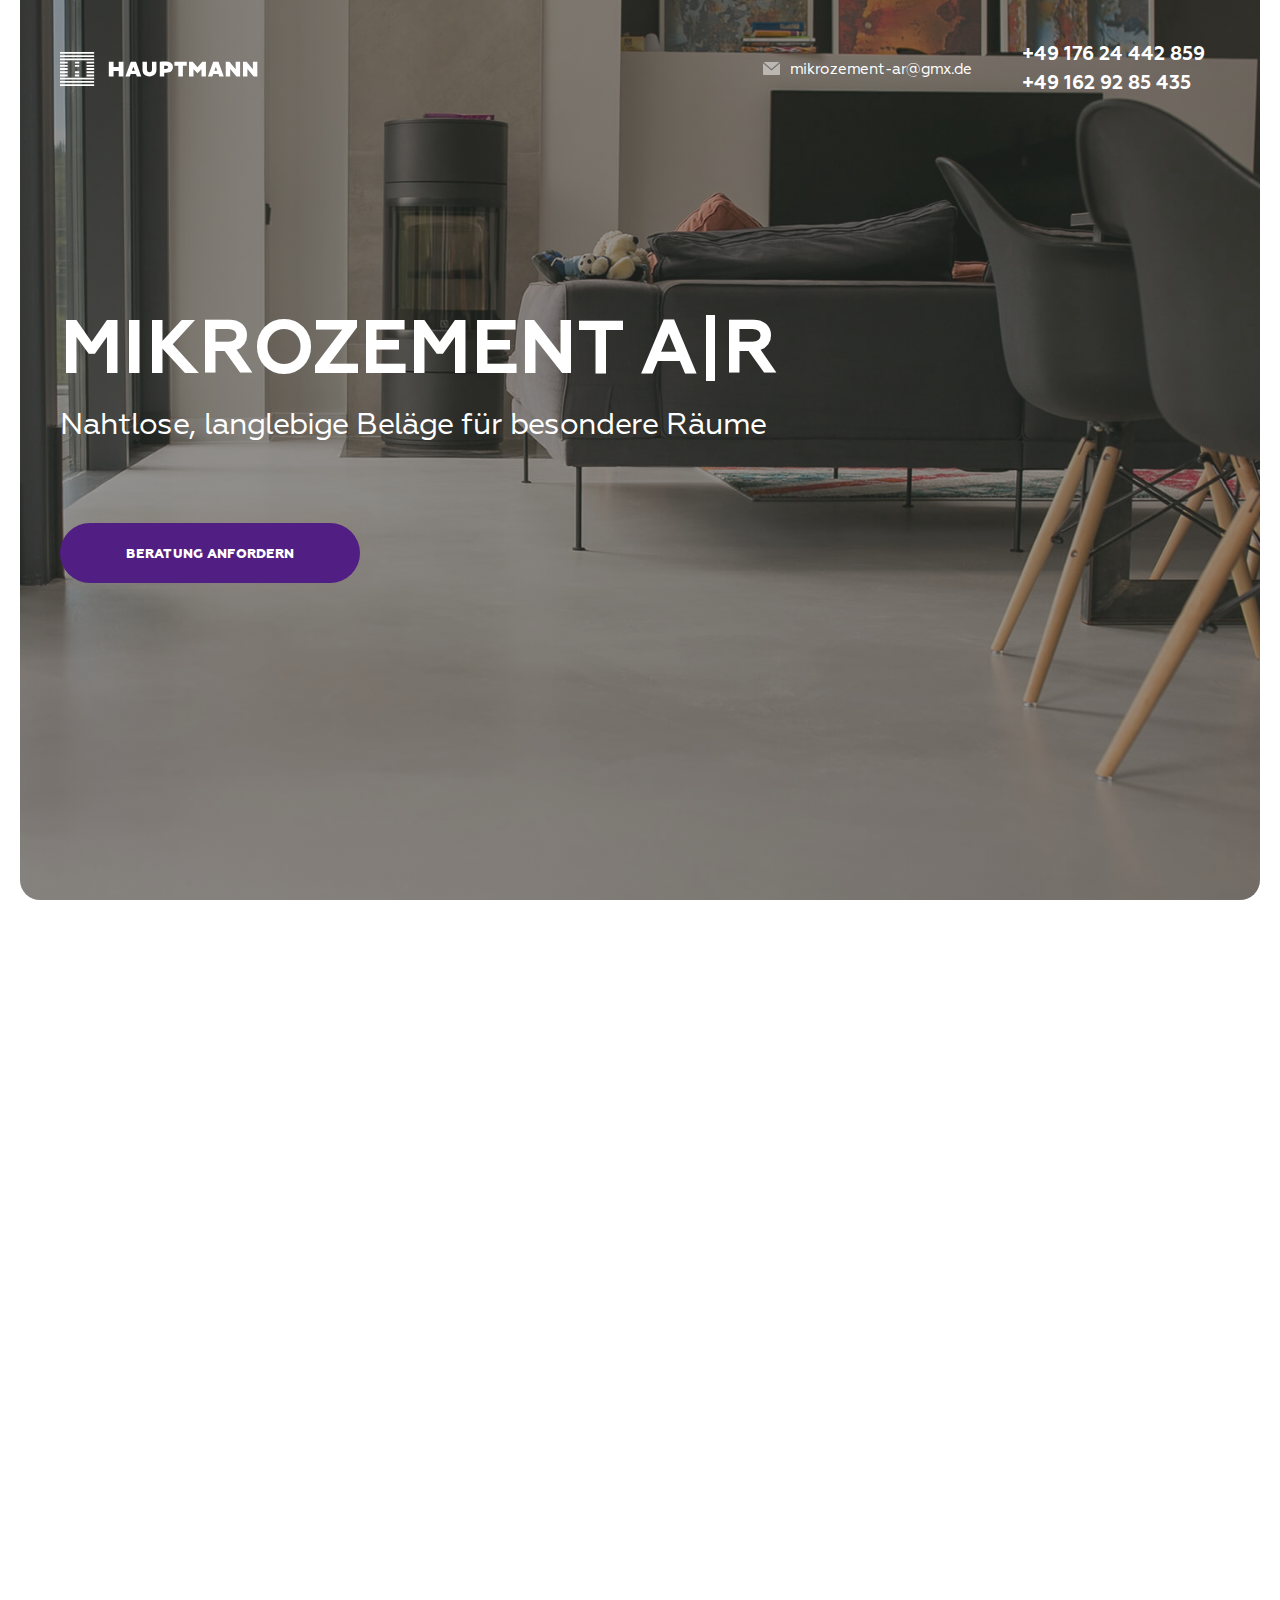
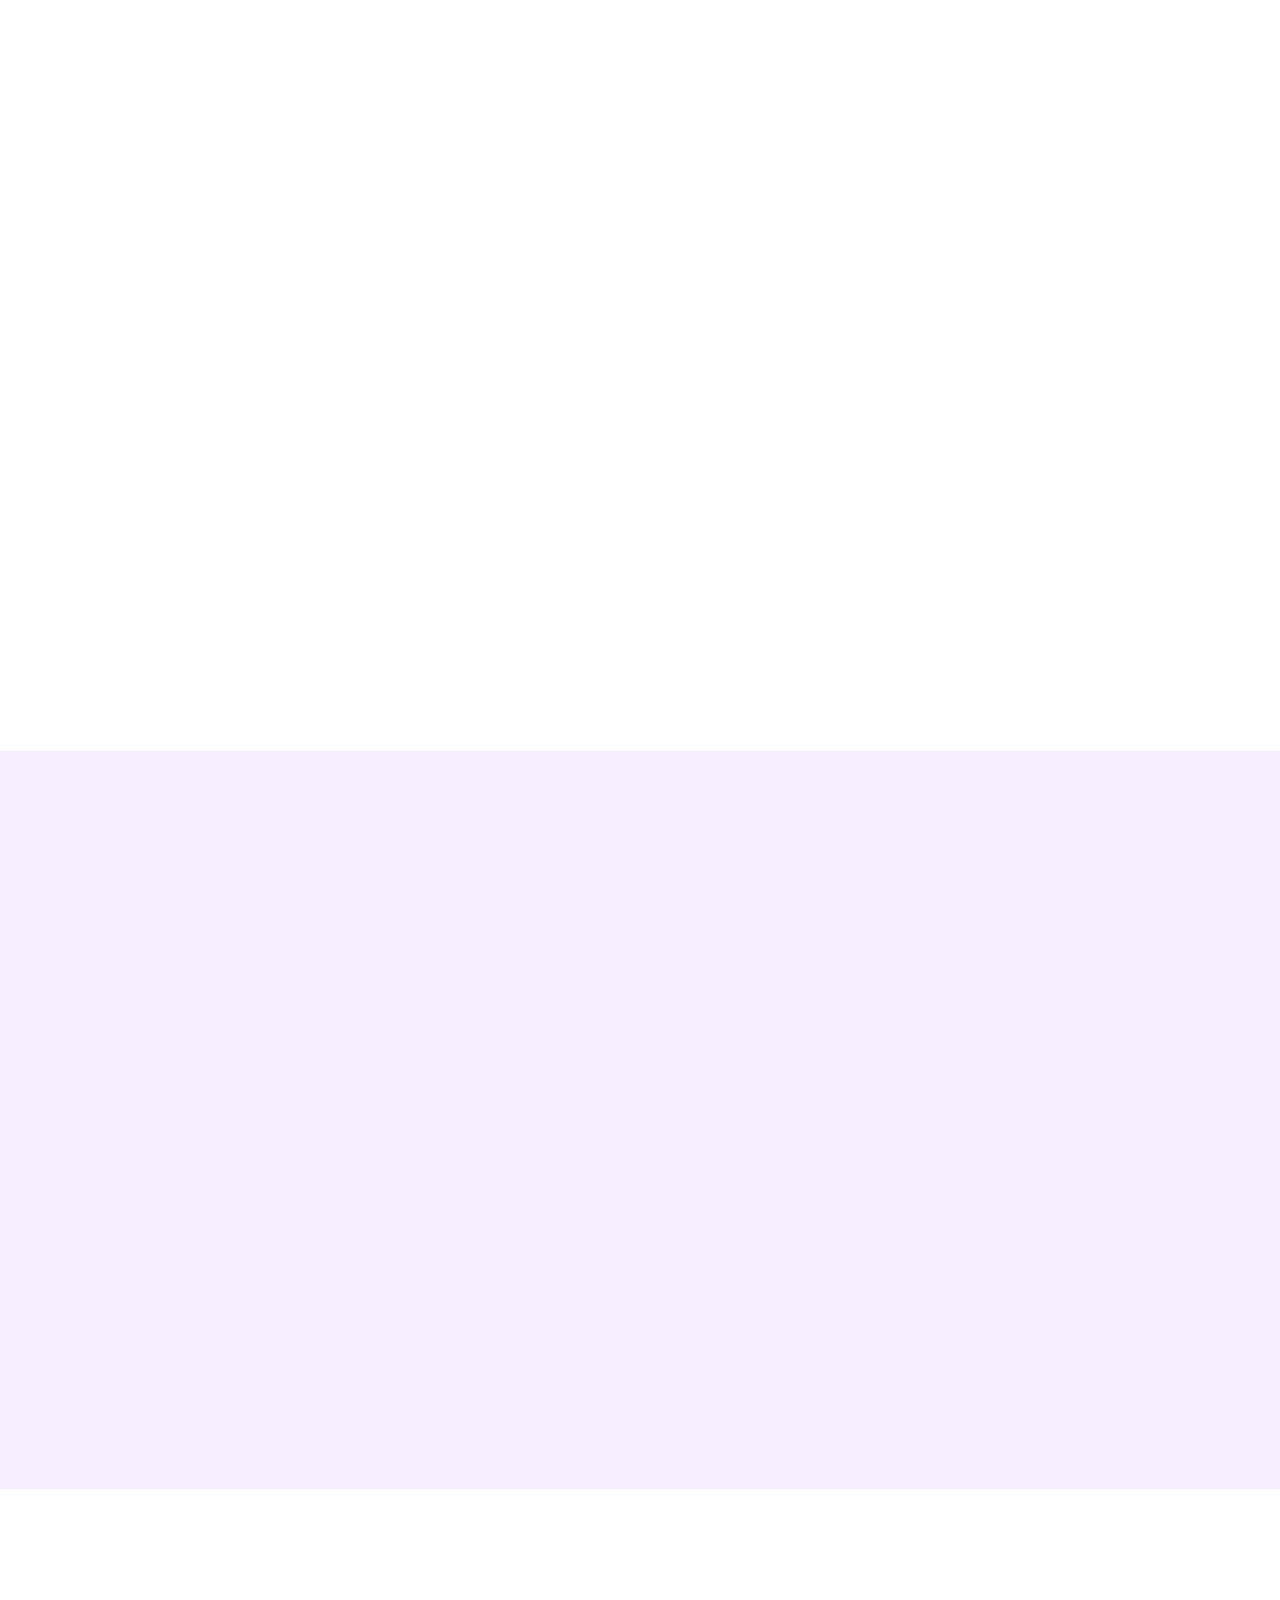
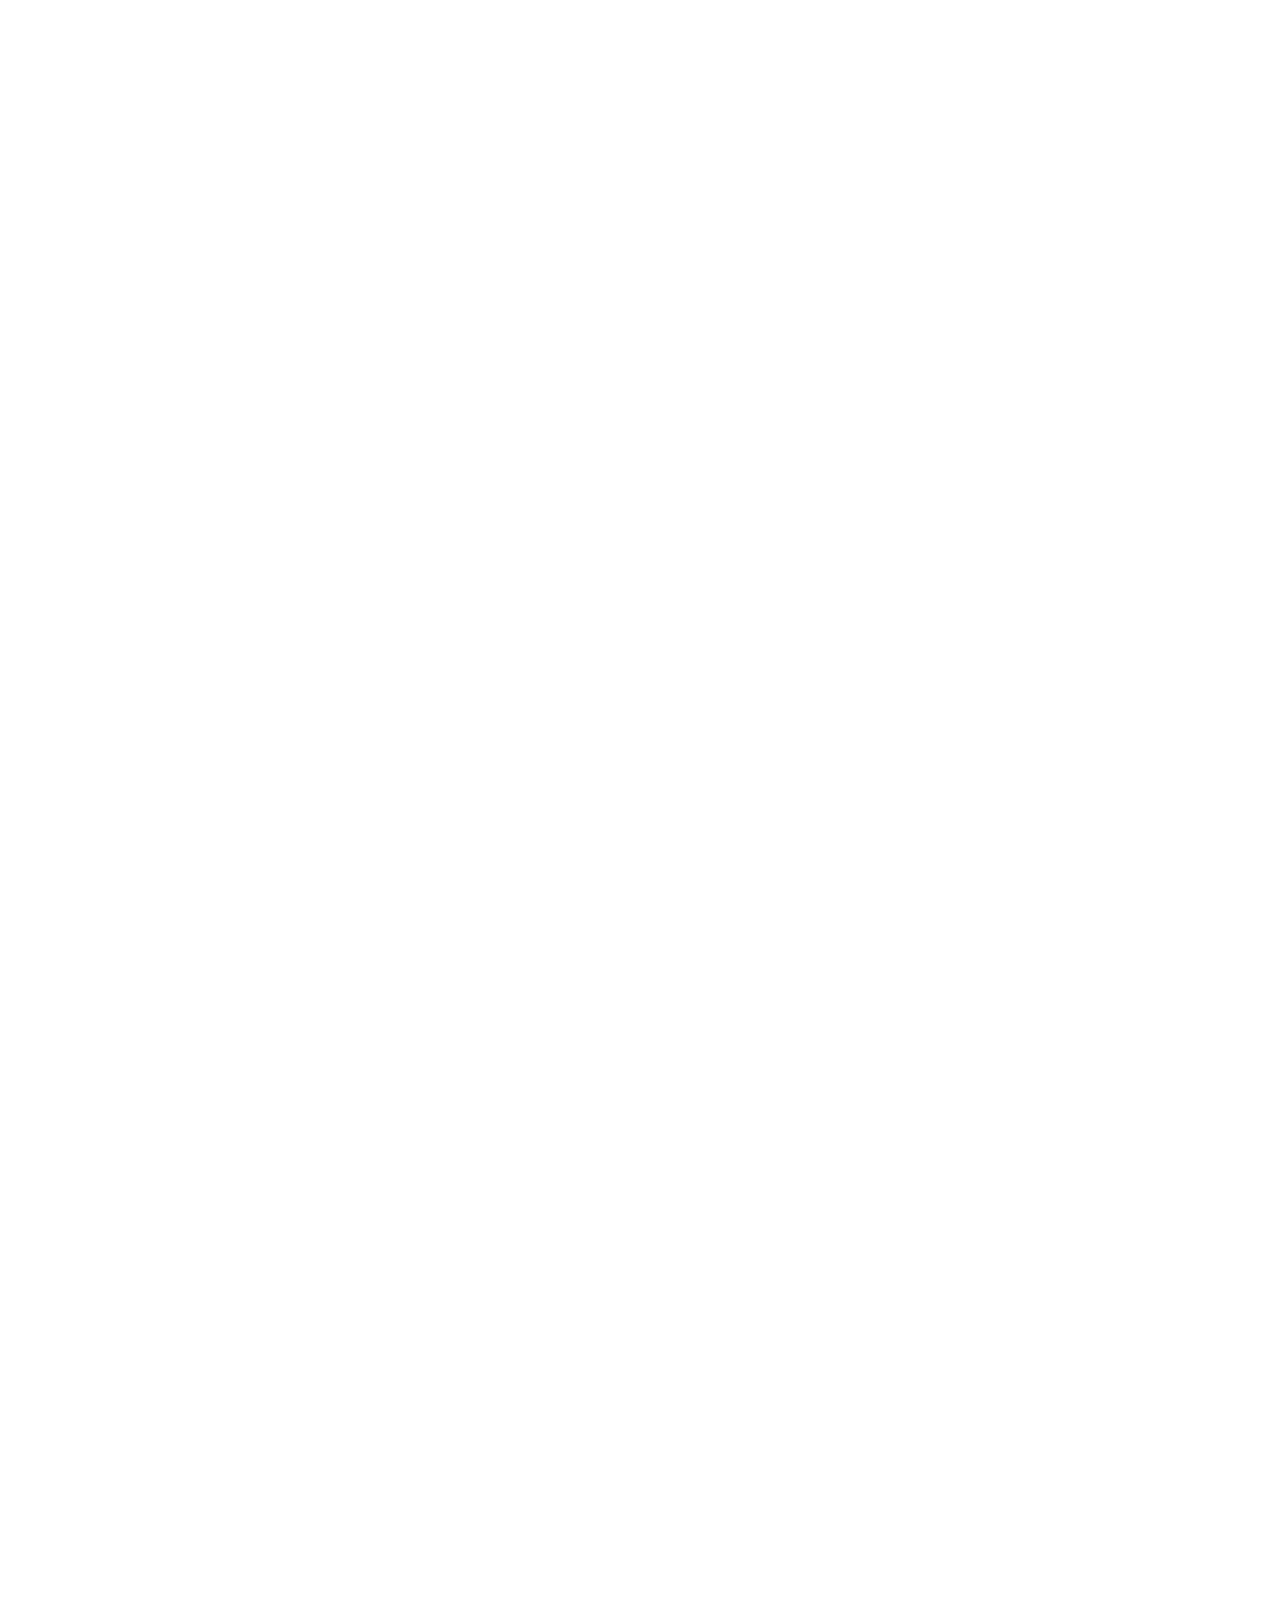
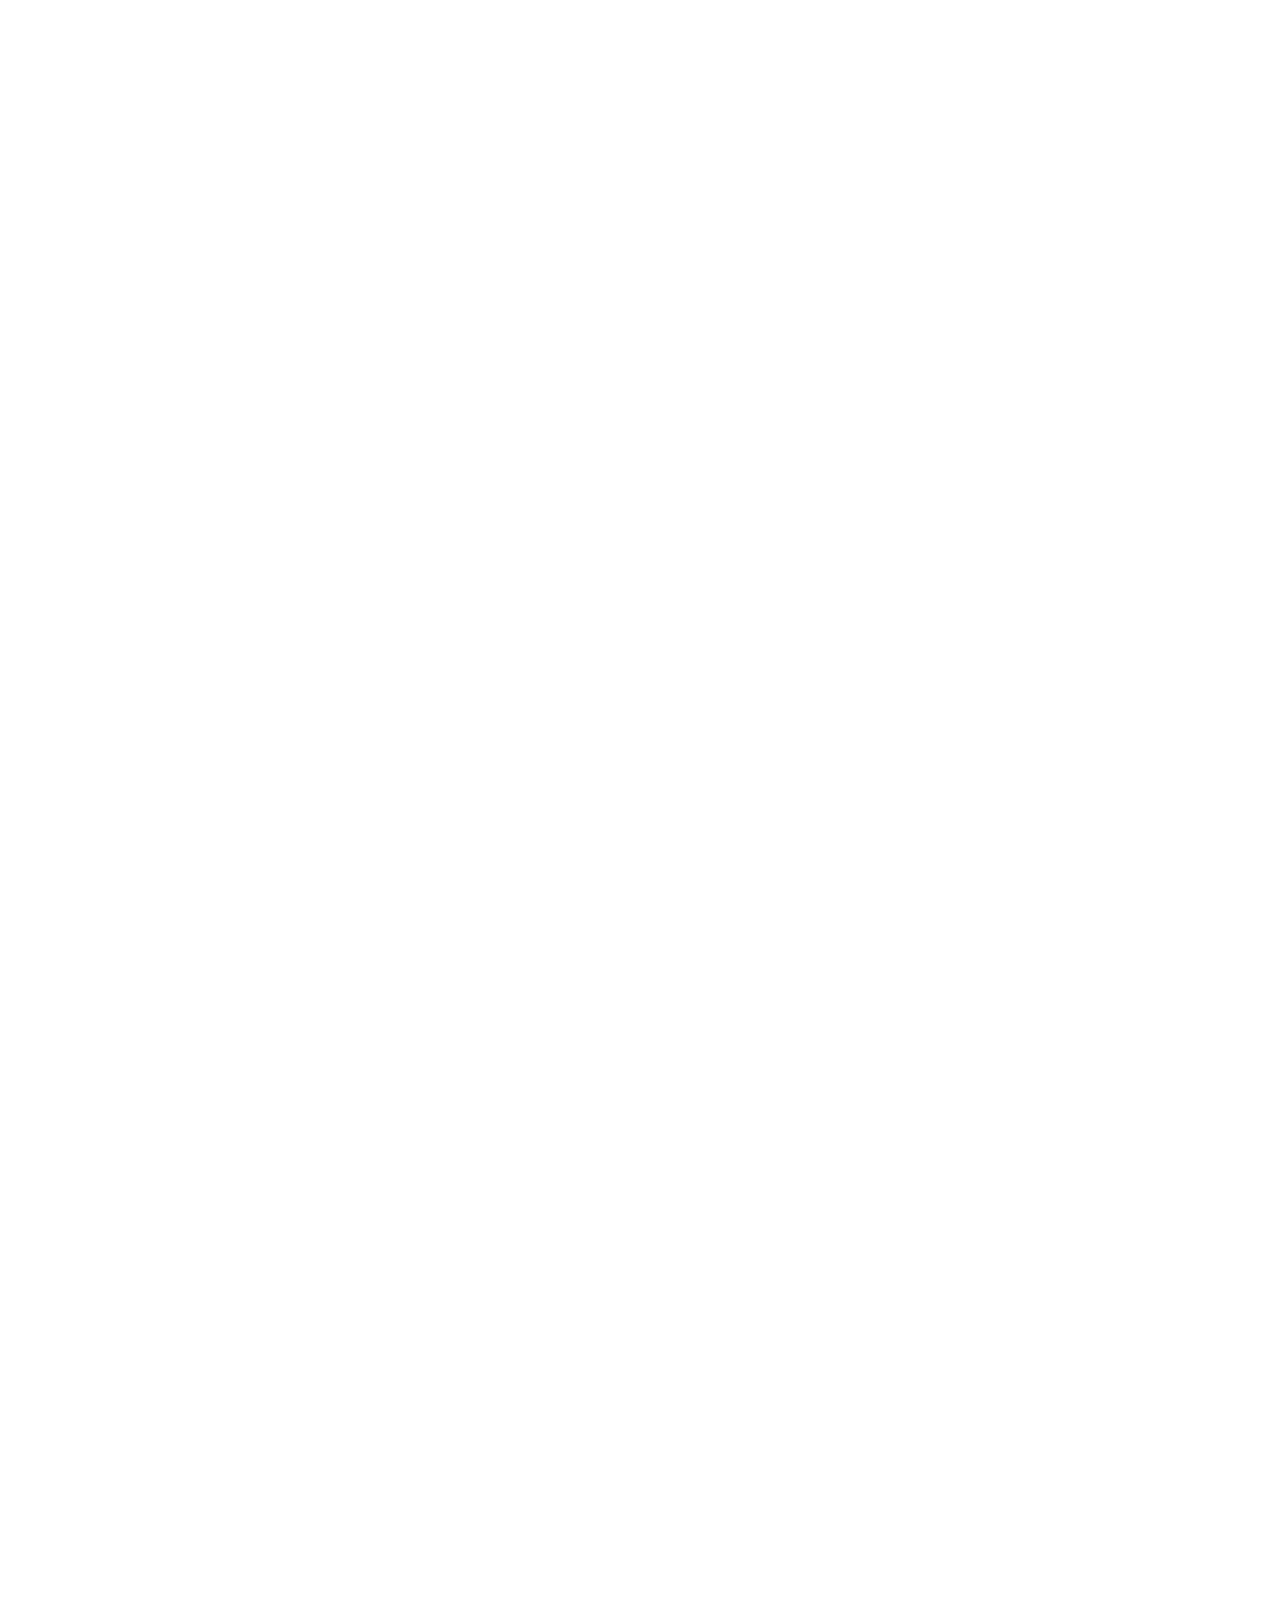
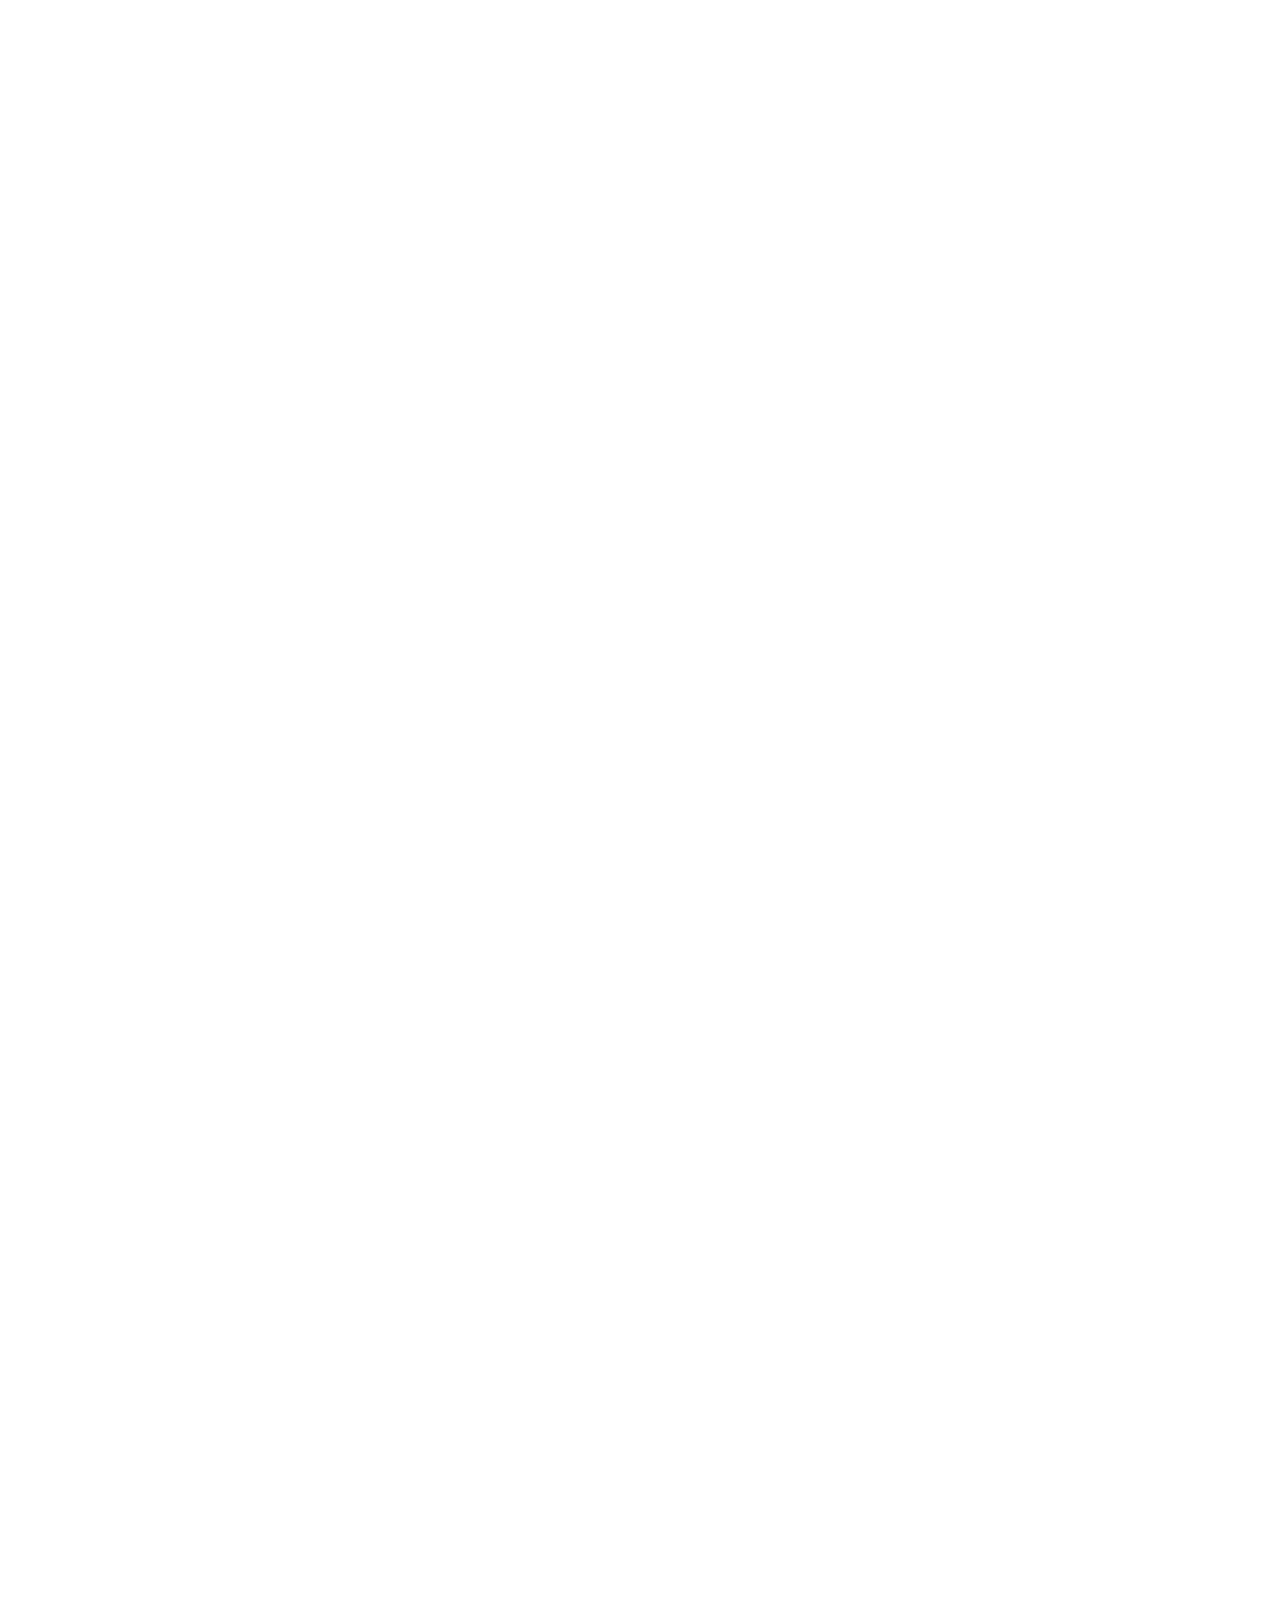
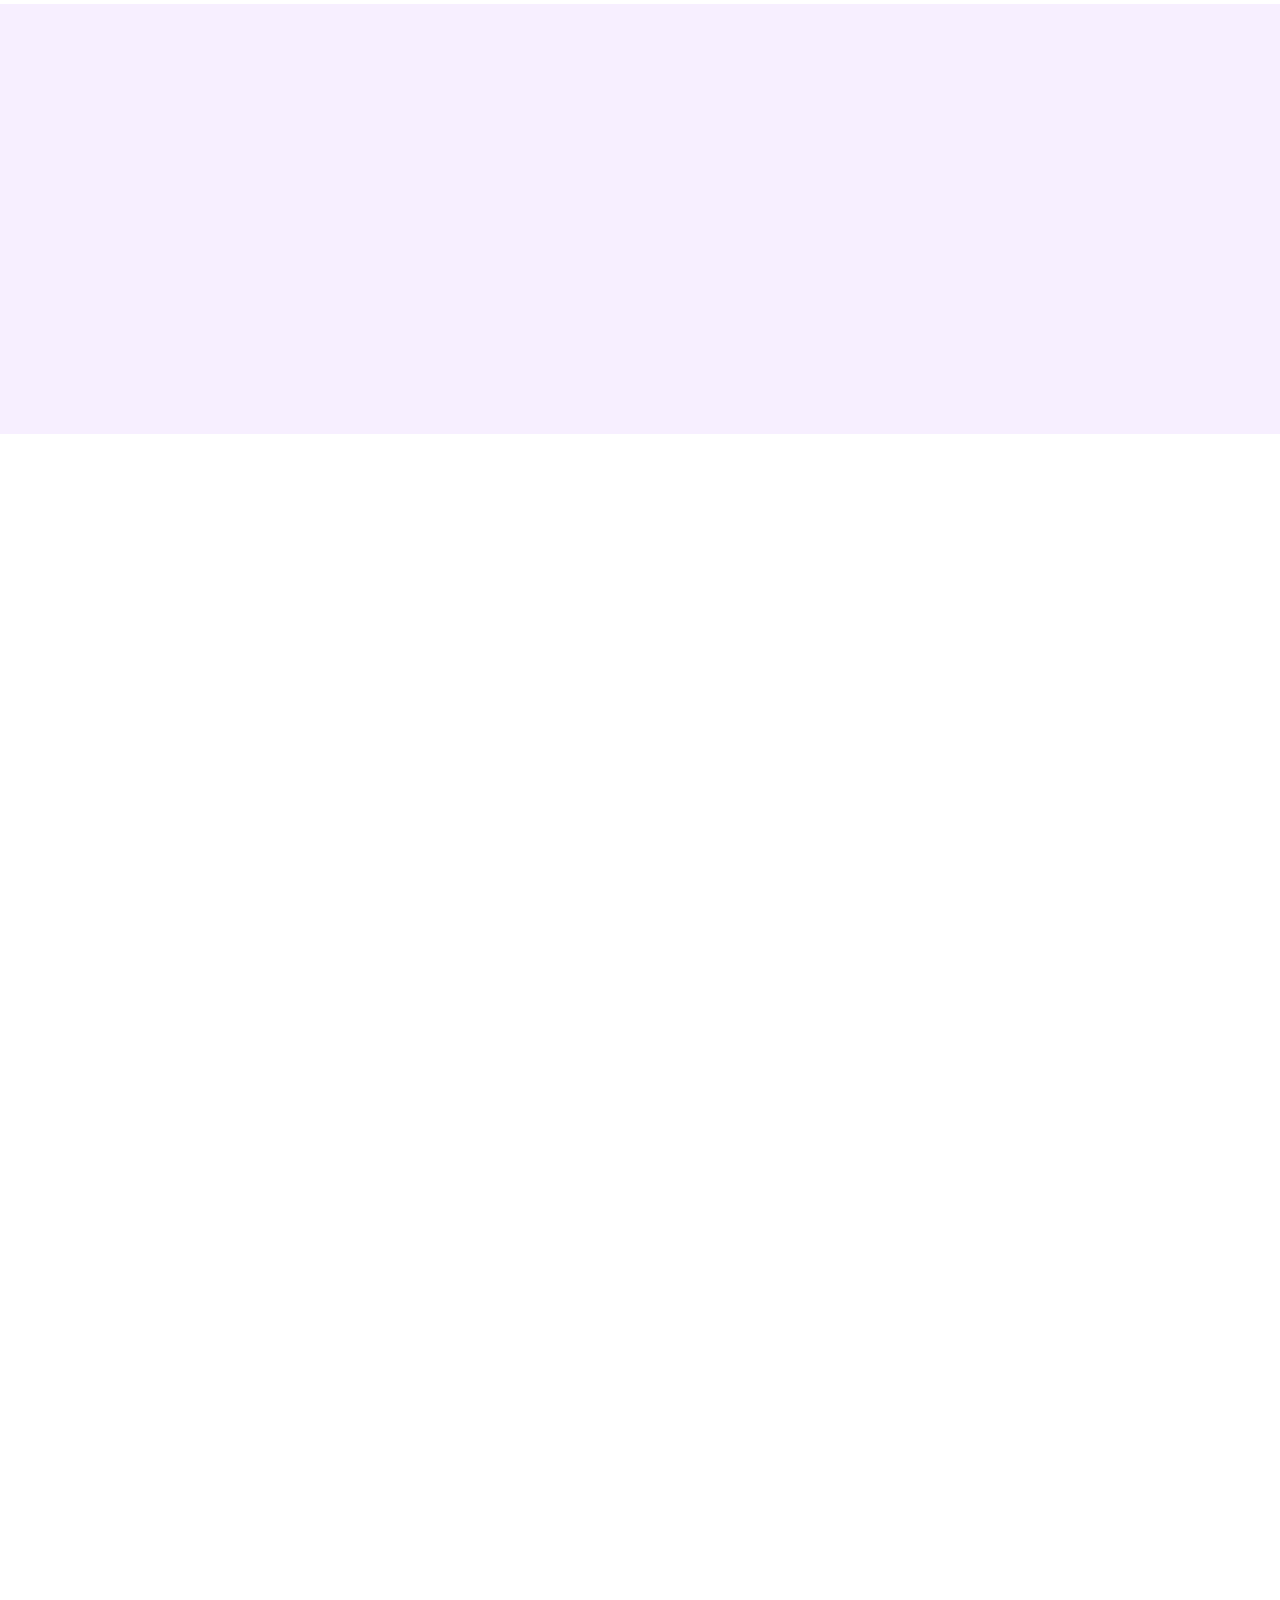
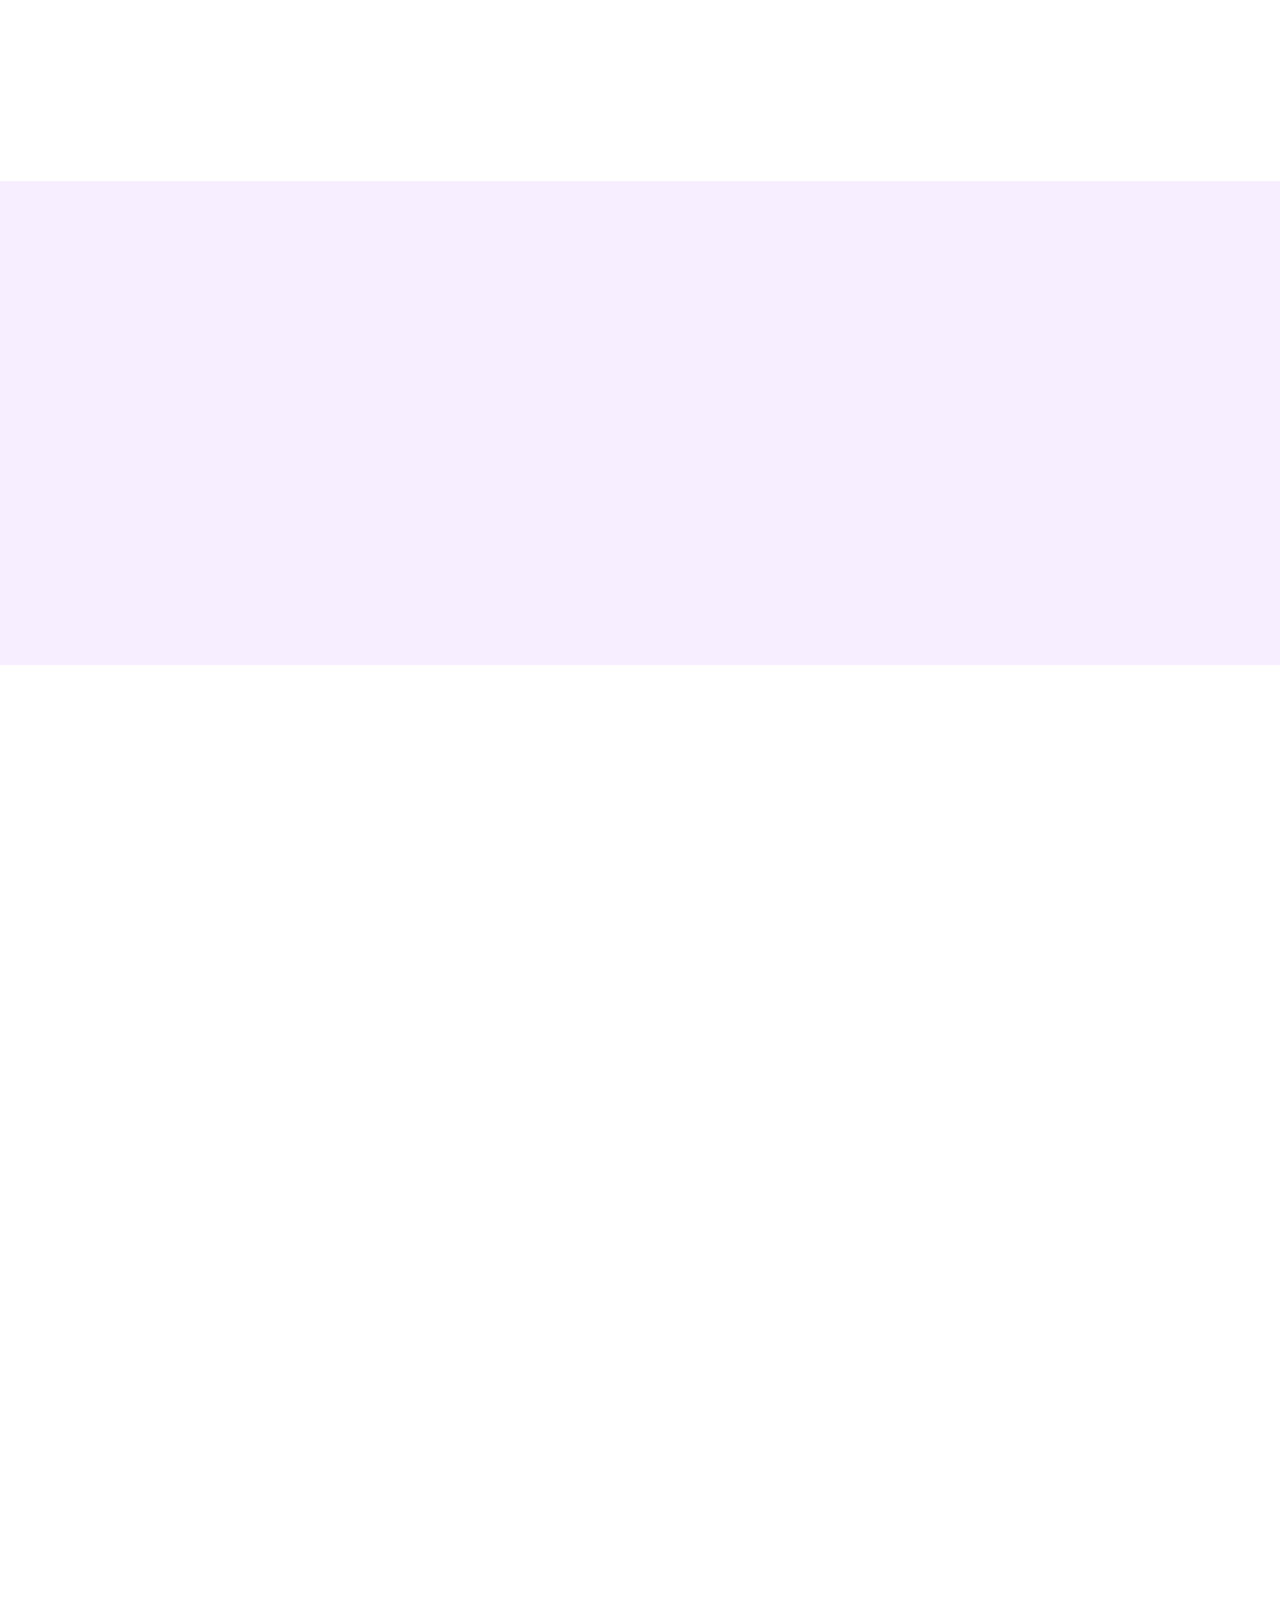
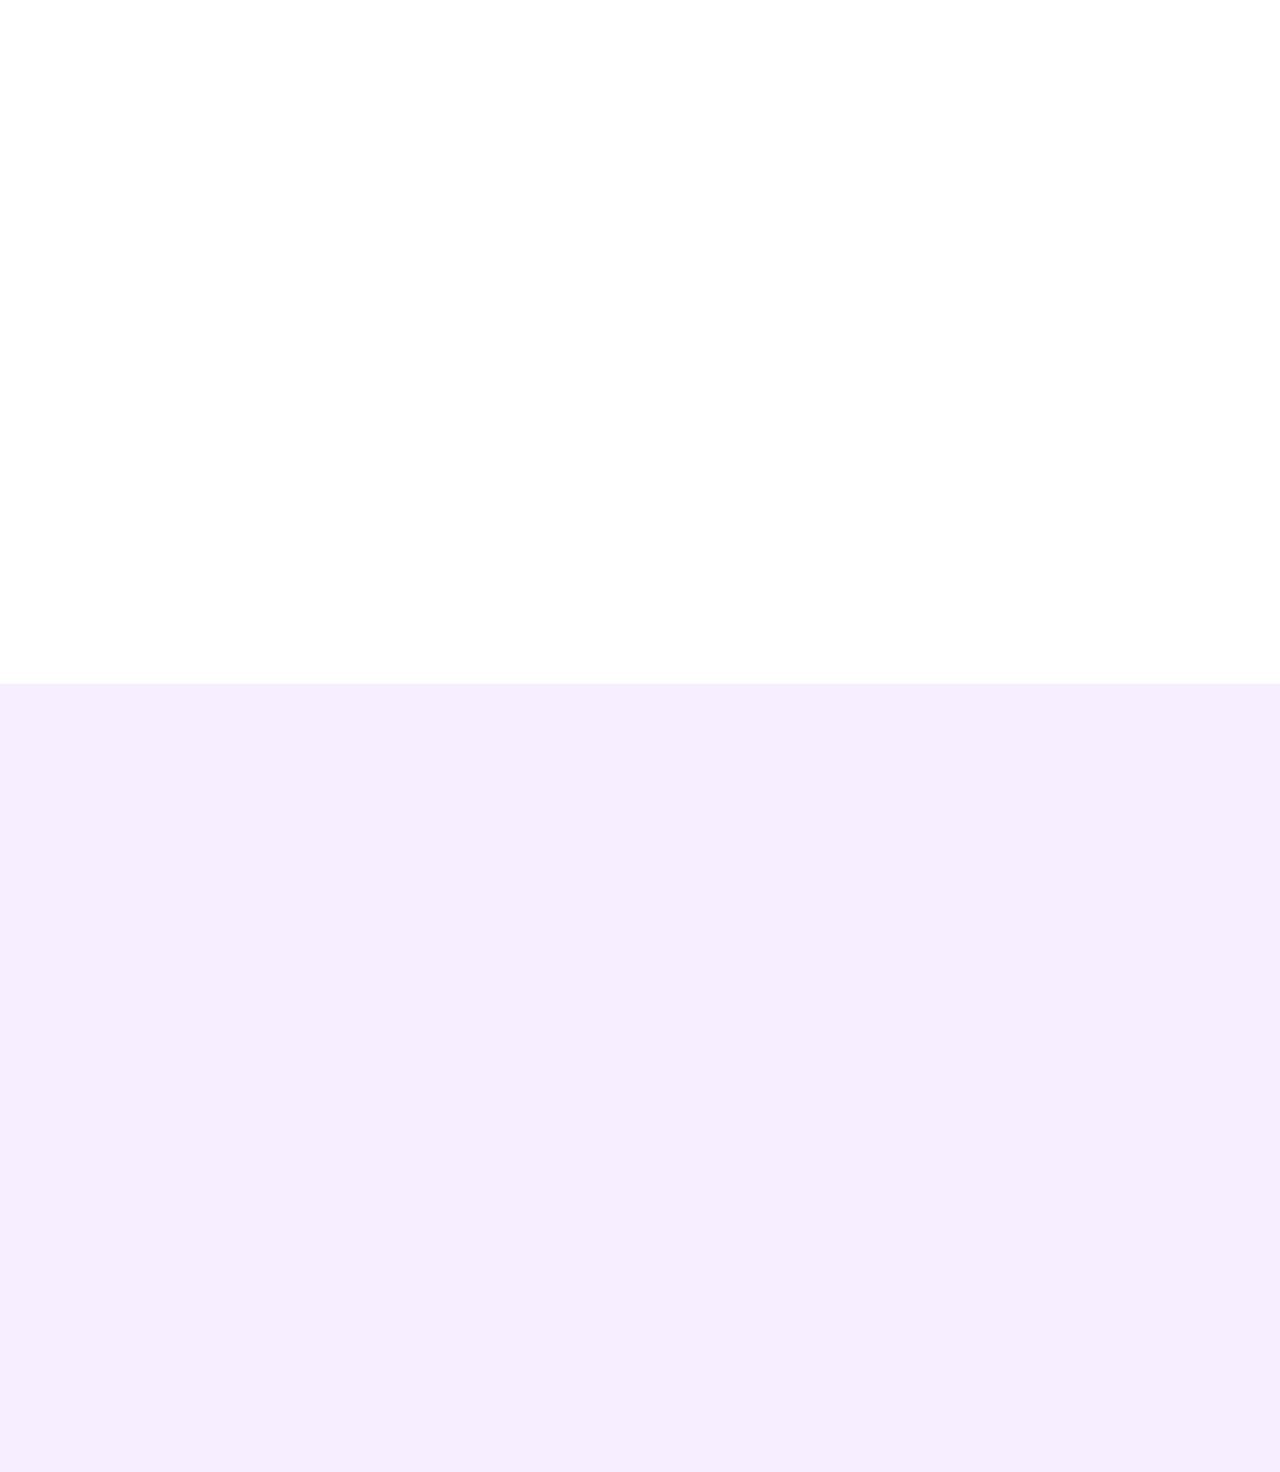
==== commit 091328ff: "persönliche Daten" ====
--- a/index.htm
+++ b/index.htm
@@ -2,9 +2,9 @@
 <html data-wf-page="6595306c67ba03ea8ac4829d" data-wf-site="6595306c67ba03ea8ac4829f">
 <head>
   <meta charset="utf-8">
-  <title>Mikrocement NURAEF</title>
+  <title>Mikrozement Beschichtung</title>
   <meta content="Bezspoinowe, trwałe posadzki dla wyjątkowych przestrzeni" name="description">
-  <meta content="Mikrocement NURAEF" property="og:title">
+  <meta content="Mikrozement Beschichtung" property="og:title">
   <meta content="Bezspoinowe, trwałe posadzki dla wyjątkowych przestrzeni" property="og:description">
   <meta content="images/opengraph-pl.jpg" property="og:image">
   <meta content="Mikrocement NURAEF" property="twitter:title">
@@ -89,16 +89,21 @@
     <div class="header-w" data-ix="view-load-nav">
       <div id="w-node-_0899b461-47f5-2e52-c772-d931e87a244e-8ac4829d" class="header-logo-w"><img src="images/logo_w.svg" loading="lazy" alt="" class="logo"></div>
       <div id="w-node-b178ad8f-f106-d4b2-8e30-894281da85b7-8ac4829d" class="header-contact-w">
-        <a href="mailto:info@minuraef.de" class="header-contact w-inline-block"><img src="images/mail.svg" loading="lazy" alt="" class="header-contact-img">
-          <div class="header-contact-text">biuro@dsv.com.pl</div>
+        <a href="mailto:mikrozement-ar@gmx.de" class="header-contact w-inline-block"><img src="images/mail.svg" loading="lazy" alt="" class="header-contact-img">
+          <div class="header-contact-text">mikrozement-ar@gmx.de</div>
         </a>
-        <a href="tel:+48226022112" class="header-contact w-inline-block">
-          <div class="header-contact-text phone">+49 123 456 789</div>
-        </a>
+		  <div>
+			  <a href="tel:+4917624442859" class="header-contact w-inline-block">
+				 <div class="header-contact-text phone">+49 176 24 442 859</div>
+			  </a>
+			  <a href="tel:+491629285435" class="header-contact w-inline-block">
+				 <div class="header-contact-text phone">+49 162 92 85 435</div>
+			  </a>
+		  </div>
       </div>
     </div>
     <div class="w-layout-blockcontainer conteiner w-container">
-      <h1 class="first-head" data-ix="view-load">Mikrozement NURAEF</h1>
+      <h1 class="first-head" data-ix="view-load">Mikrozement A|R</h1>
       <div class="first-subhead" data-ix="view-load">Nahtlose, langlebige Beläge für besondere Räume</div>
       <a href="#" class="first-button w-button" data-ix="view-load">Beratung anfordern</a>
     </div>
@@ -807,8 +812,8 @@
       </div>
       <div class="insta-w" data-ix="view-scroll">
         <div class="insta-text">Weitere Beispiele finden Sie auf unserem Instagram</div>
-        <a href="https://www.instagram.com/mikrocement.nuraef" class="insta-name-w w-inline-block"><img src="images/instagram.svg" loading="lazy" alt="" class="insta-img">
-          <div class="insta-name">mikrocement.nuraef</div>
+        <a href="https://www.instagram.com/mikrozement_ar" class="insta-name-w w-inline-block"><img src="images/instagram.svg" loading="lazy" alt="" class="insta-img">
+          <div class="insta-name">mikrozement_ar</div>
         </a>
       </div>
     </div>
@@ -987,14 +992,17 @@
       <div class="footer-w" data-ix="view-scroll">
         <div id="w-node-_8e82289a-4bd4-d564-e354-d17502b6e967-8ac4829d" class="footer-item"><img src="images/logo_b.svg" loading="lazy" alt="" class="footer-logo"></div>
         <div id="w-node-a593e820-d92a-7165-7528-ce5d07ff58c7-8ac4829d" class="footer-item">
-          <a href="tel:+48226022112" class="footer-link w-inline-block"><img src="images/phone-b.svg" loading="lazy" alt="" class="footer-link-img">
-            <div class="footer-link-text">+49 123 456 789</div>
+          <a href="tel:+4917624442859" class="footer-link w-inline-block"><img src="images/phone-b.svg" loading="lazy" alt="" class="footer-link-img">
+            <div class="footer-link-text">+49 176 24 442 859</div>
           </a>
-          <a href="mailto:info@mikrozement.nuraef.de" class="footer-link w-inline-block"><img src="images/mail-b.svg" loading="lazy" alt="" class="footer-link-img">
-            <div class="footer-link-text mail">info@mikrozement.nuraef.de</div>
+          <a href="tel:+491629285435" class="footer-link w-inline-block"><img src="images/phone-b.svg" loading="lazy" alt="" class="footer-link-img">
+            <div class="footer-link-text">+49 162 92 85 435</div>
+          </a>
+          <a href="mailto:mikrozement-ar@gmx.de" class="footer-link w-inline-block"><img src="images/mail-b.svg" loading="lazy" alt="" class="footer-link-img">
+            <div class="footer-link-text mail">mikrozement-ar@gmx.de</div>
           </a>
           <a href="https://maps.app.goo.gl/MXcJL28tsP1H5bn8A" target="_blank" class="footer-link w-inline-block"><img src="images/map.svg" loading="lazy" alt="" class="footer-link-img">
-            <div class="footer-link-text mail">Müllerstr. 1, 123456 Musterstadt</div>
+            <div class="footer-link-text mail">Siegener Str. 122, 57223 Siegen Kreuztal</div>
           </a>
           <div class="footer-data">
 				<a class="privacy-links" style="cursor: pointer;">Impressum</a><br><br>
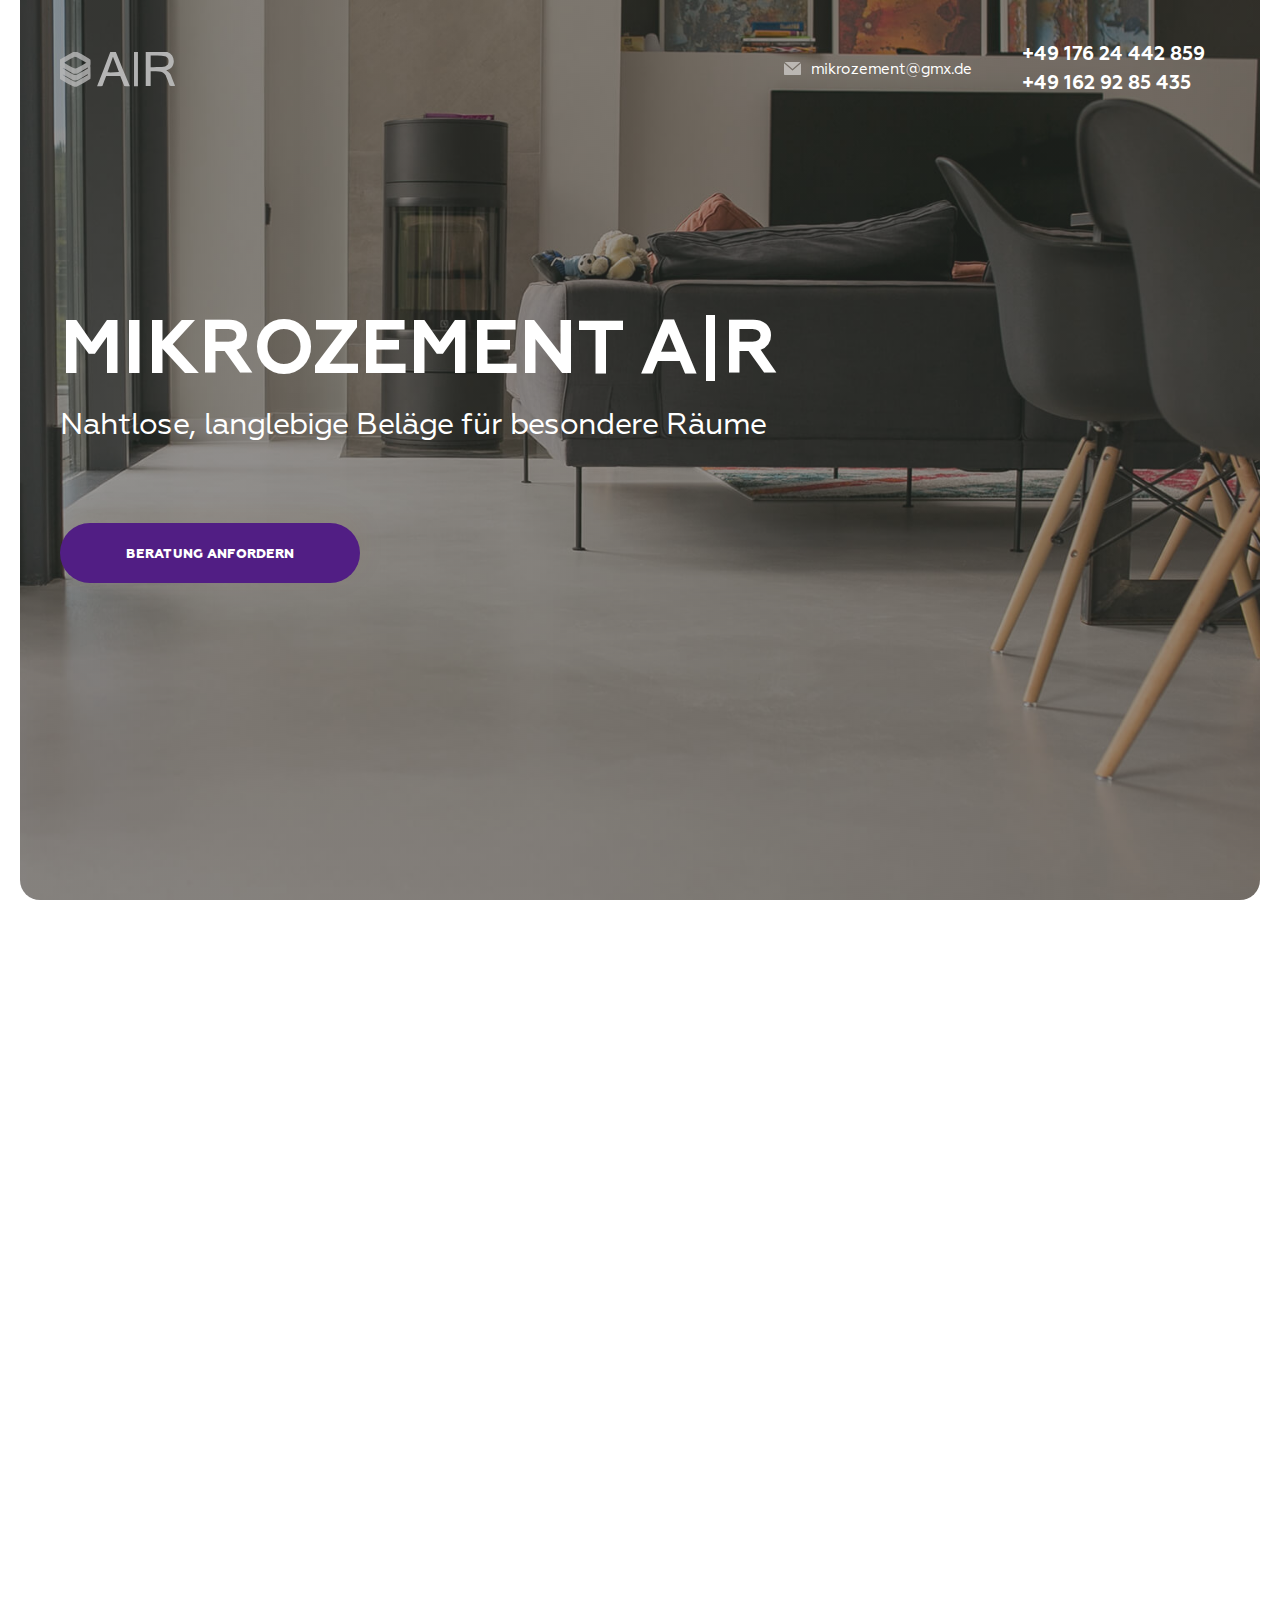
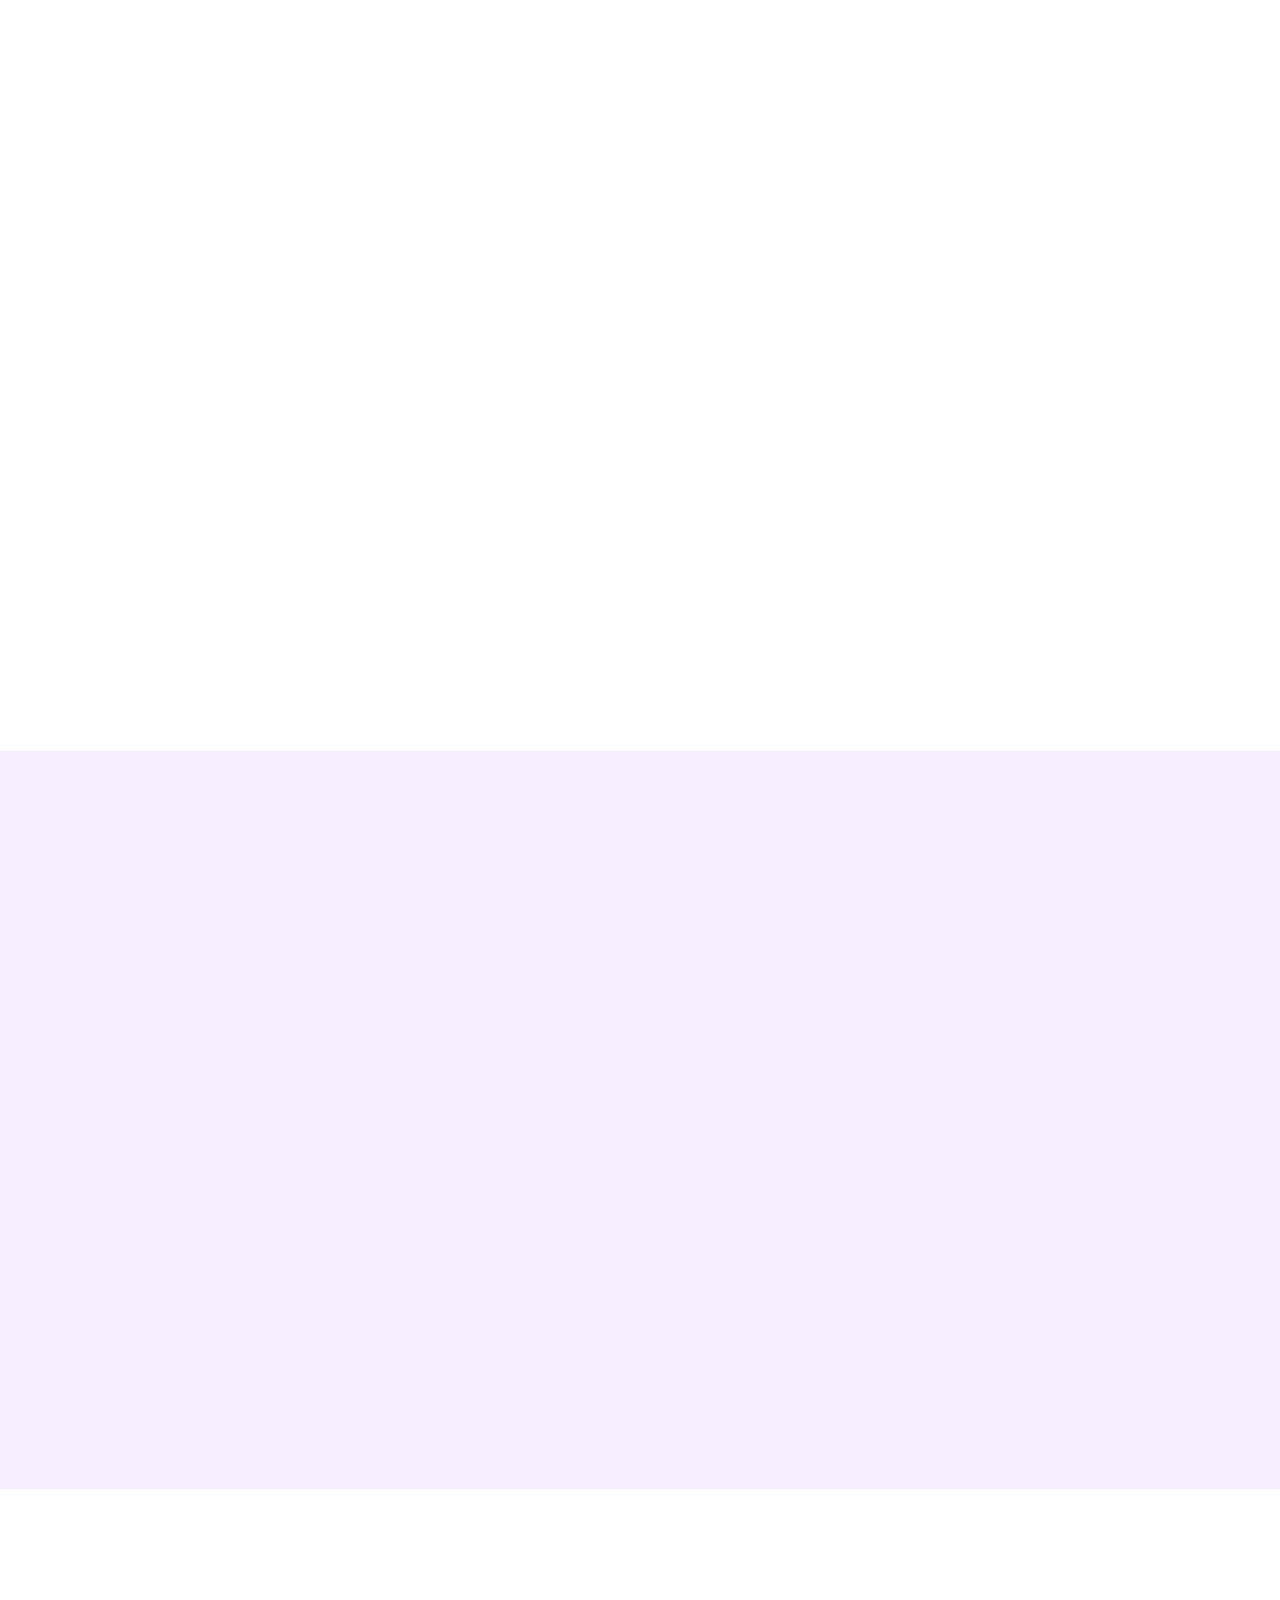
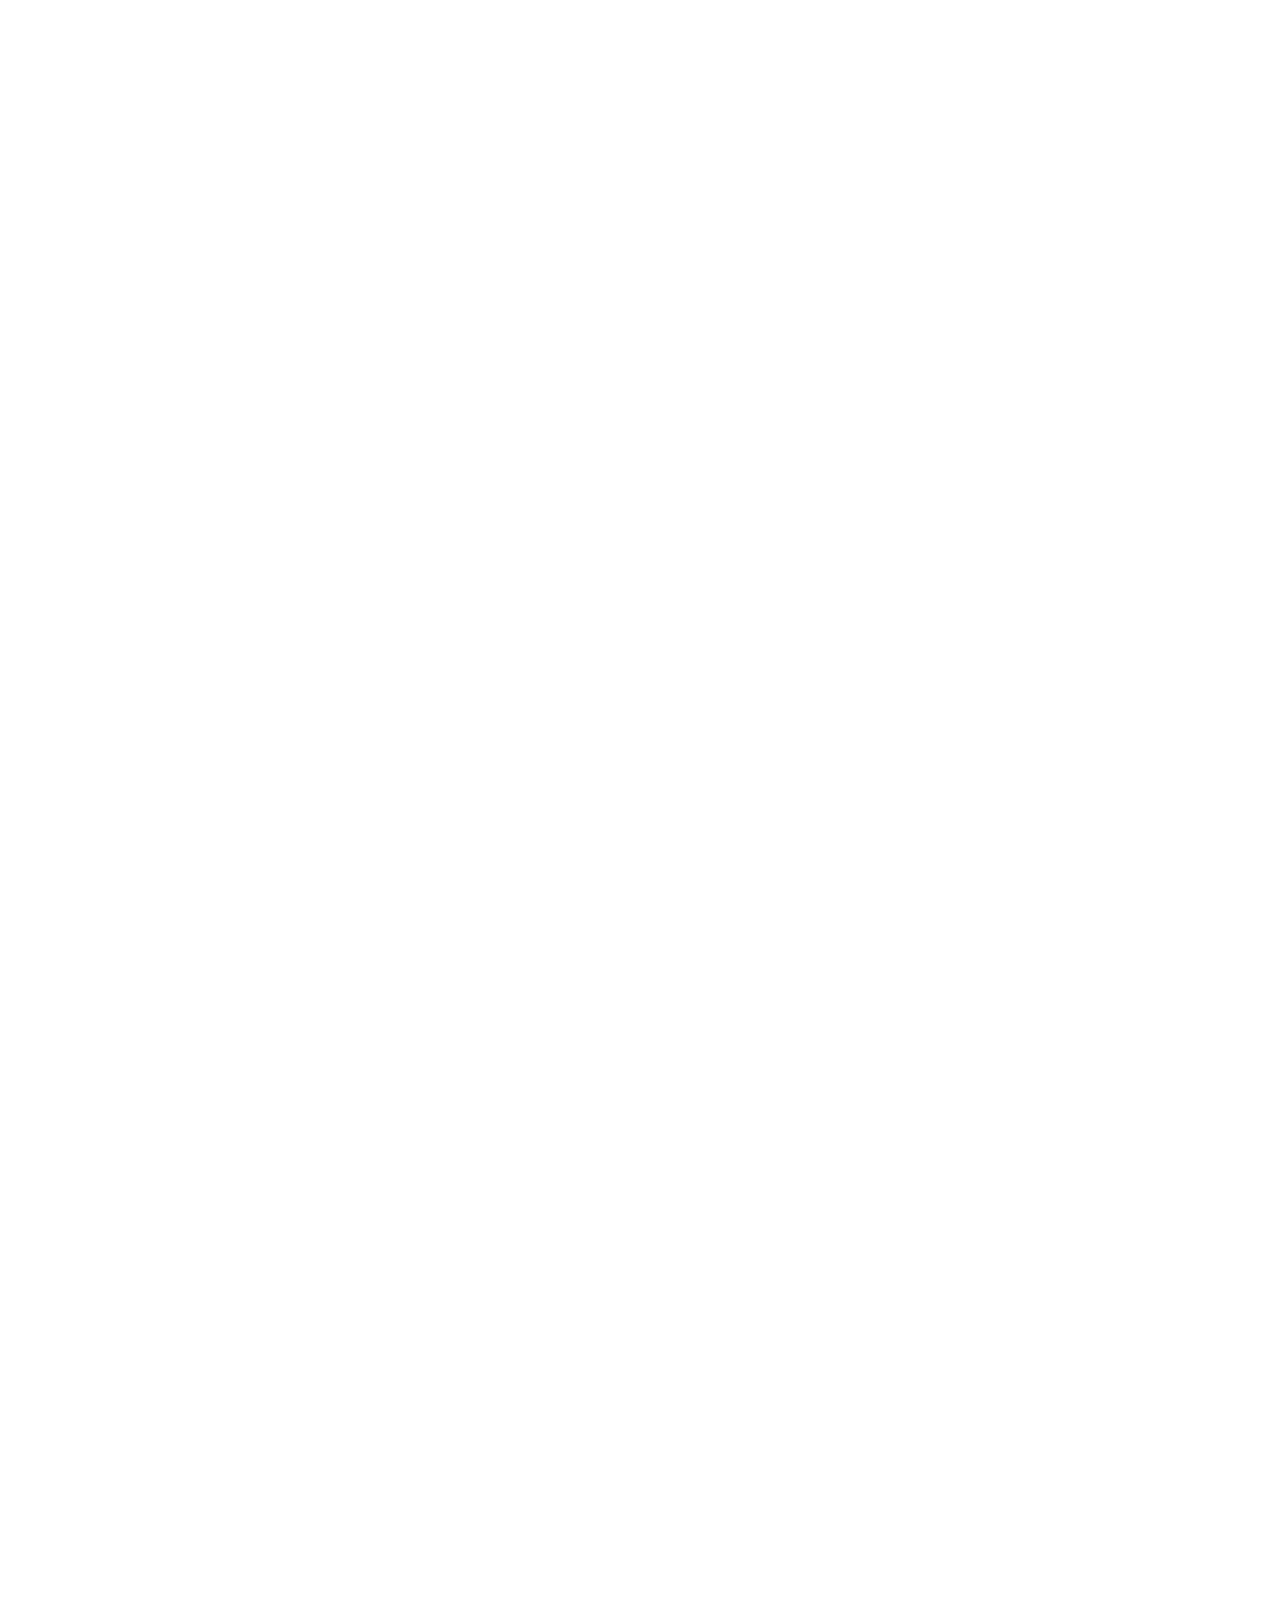
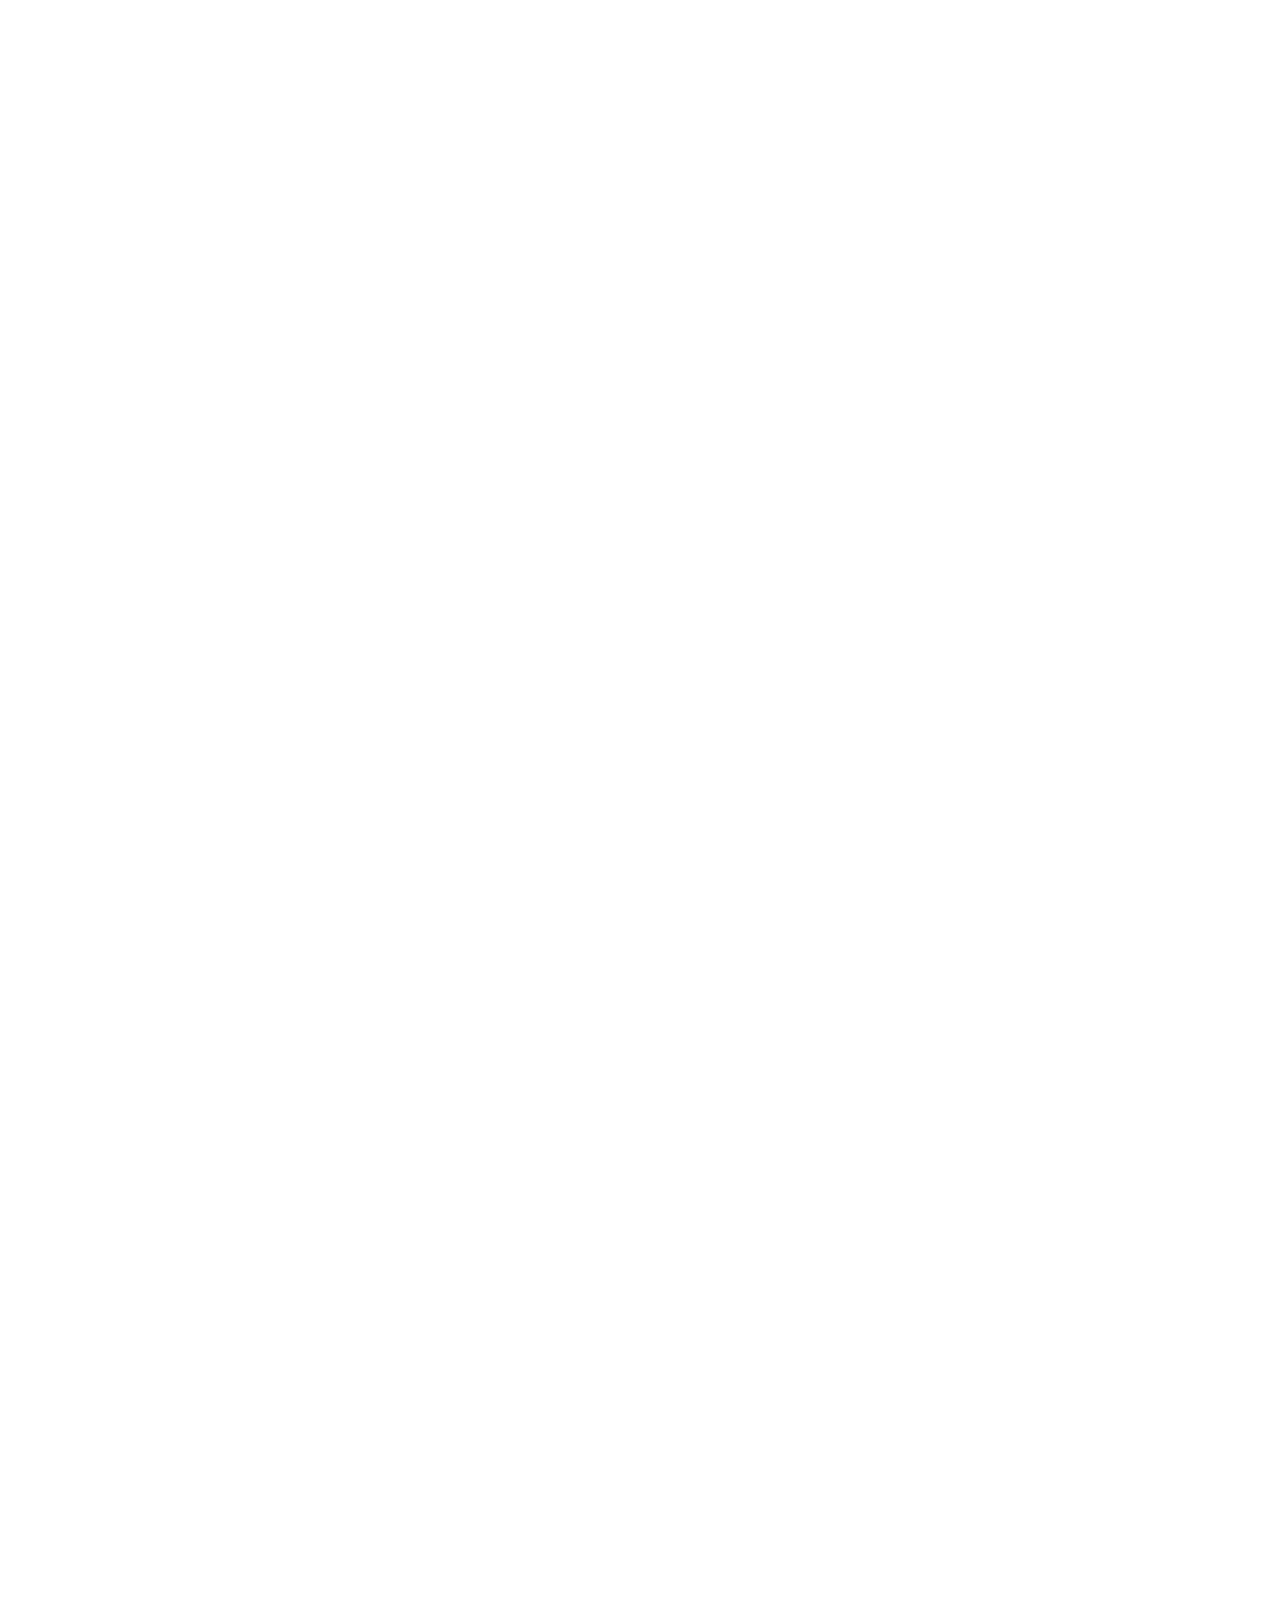
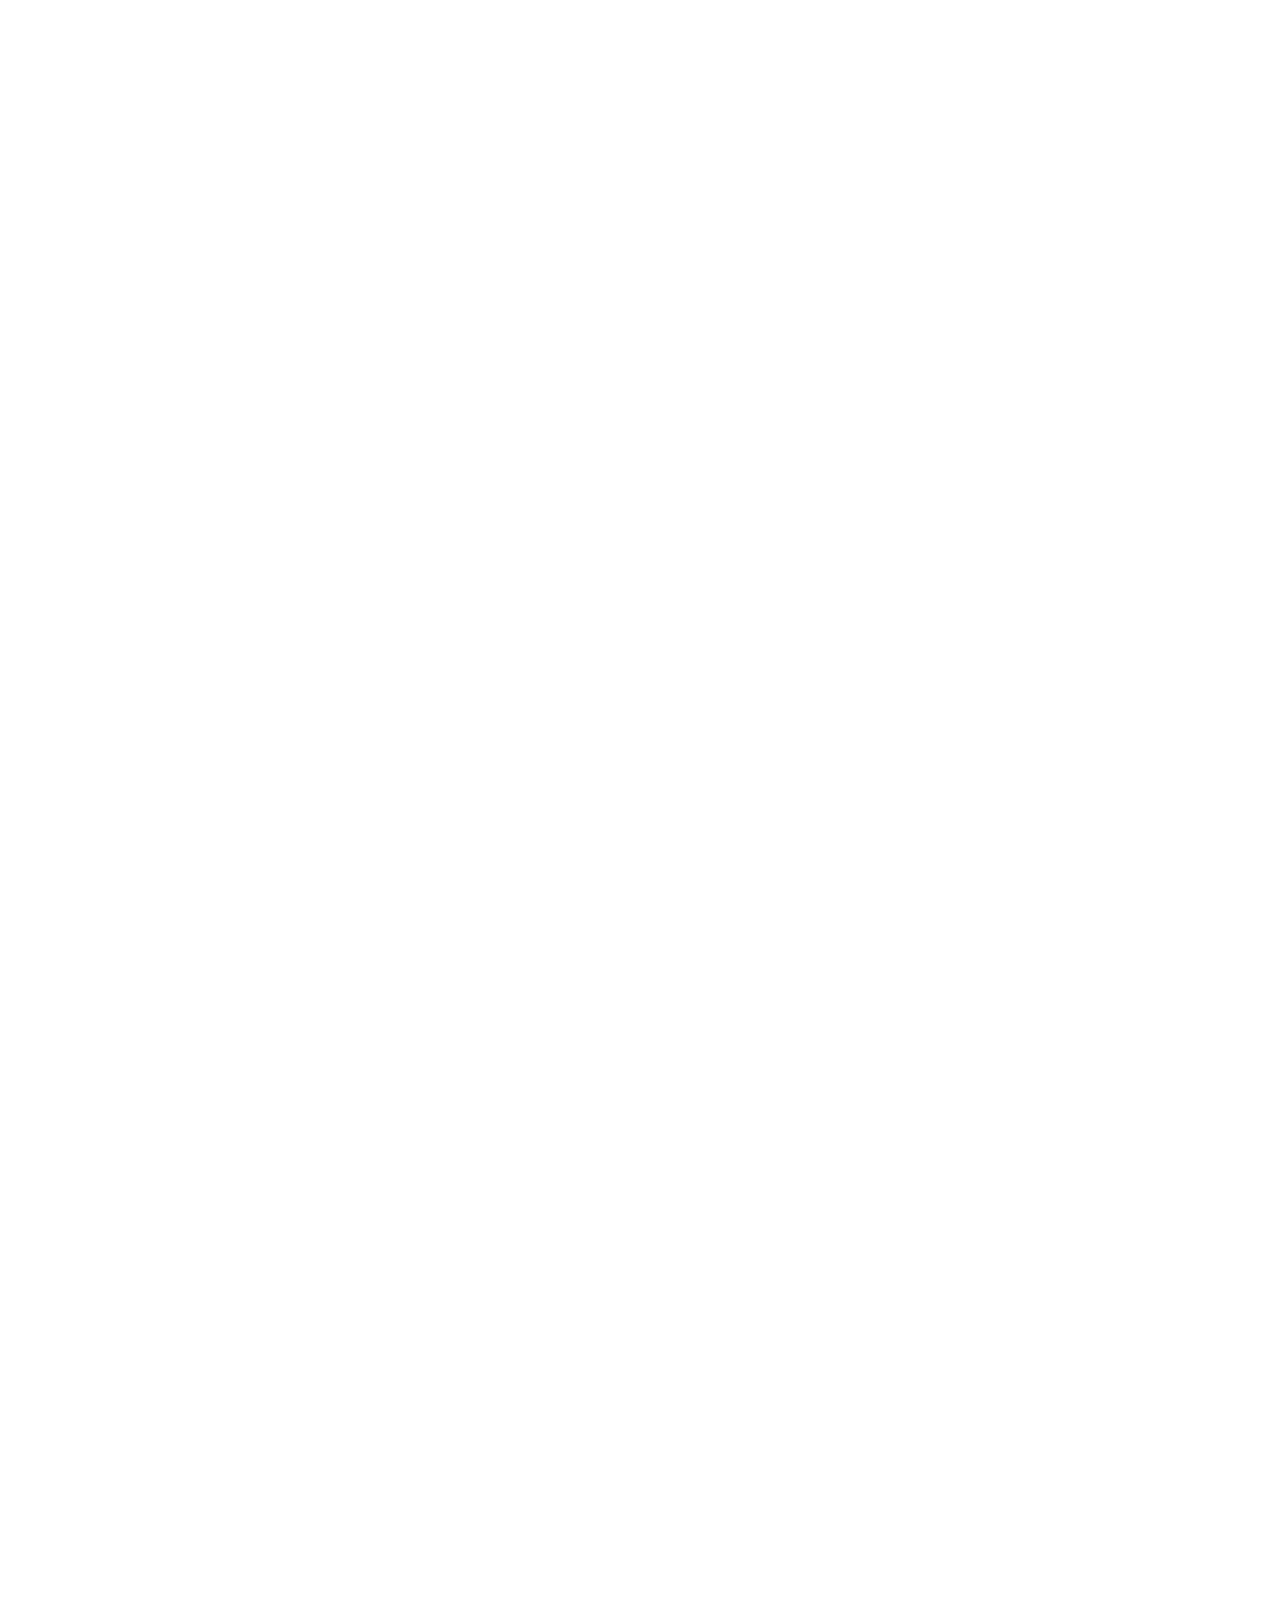
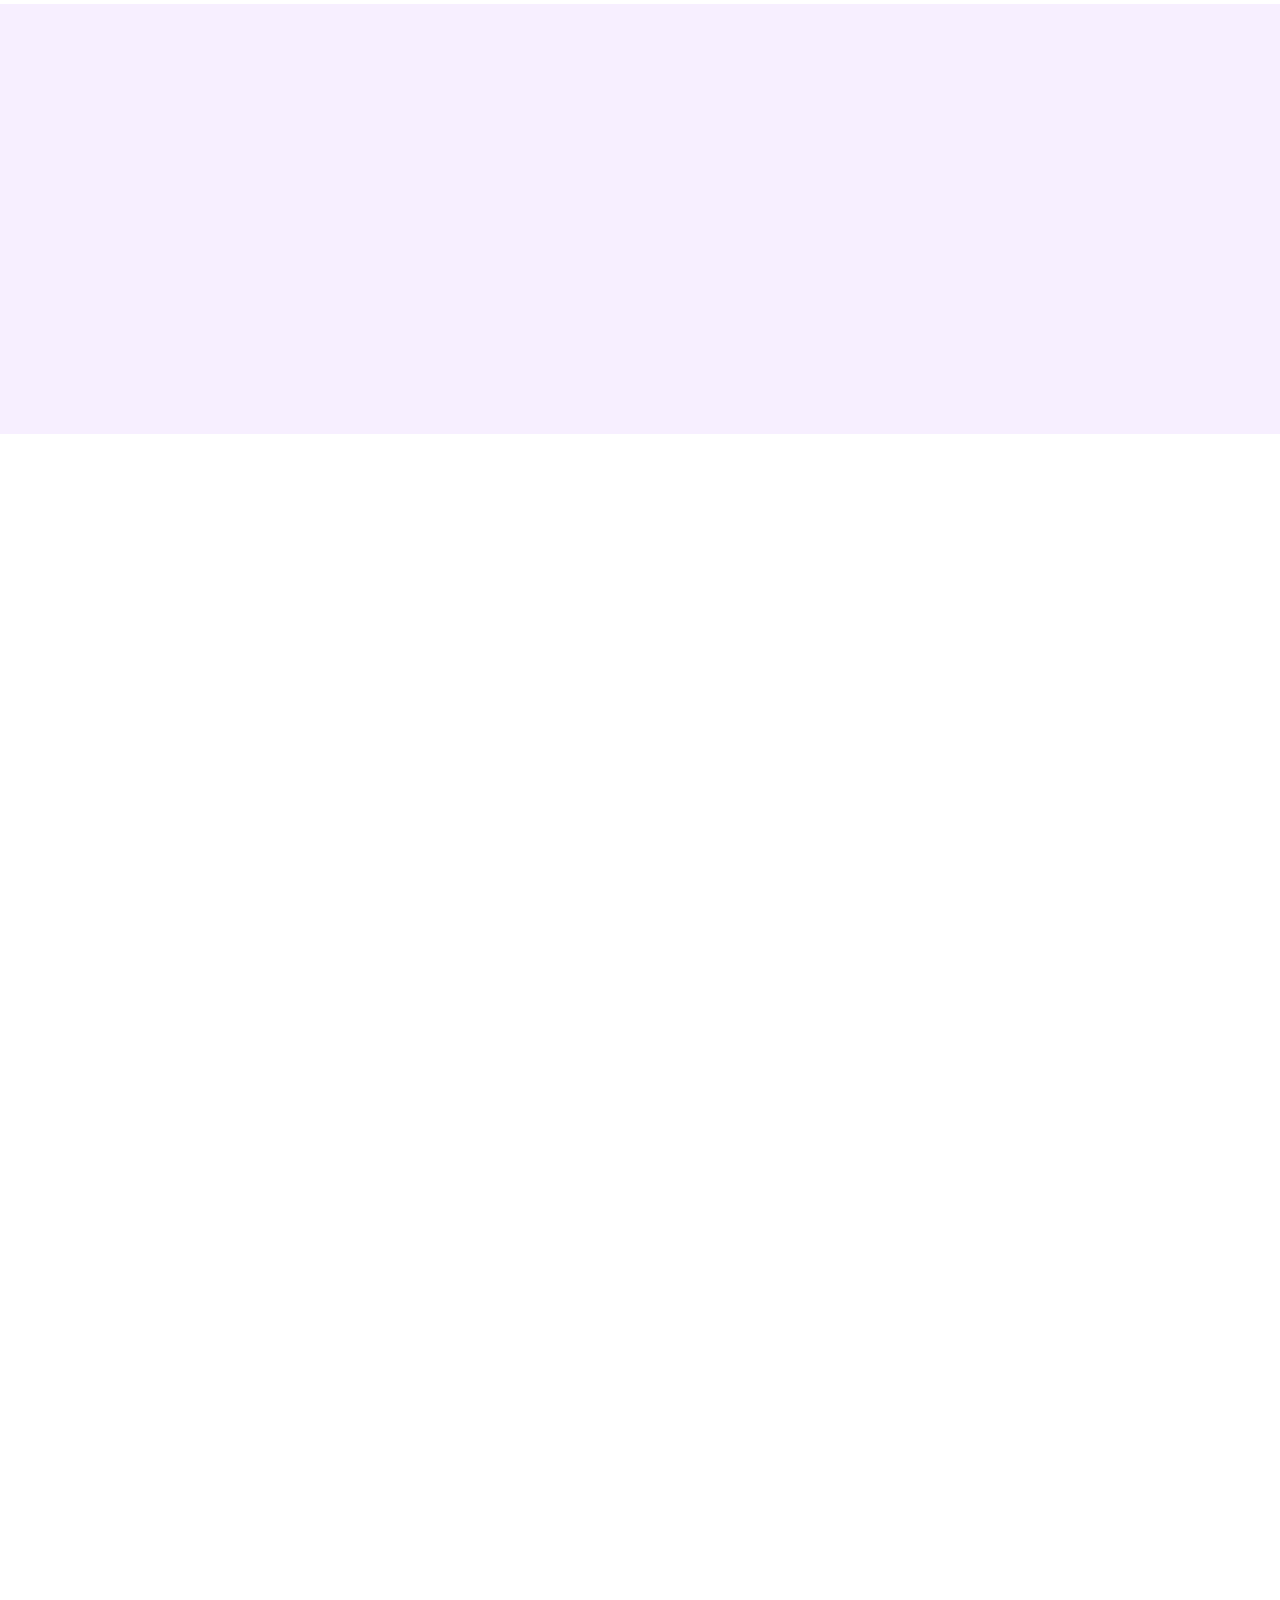
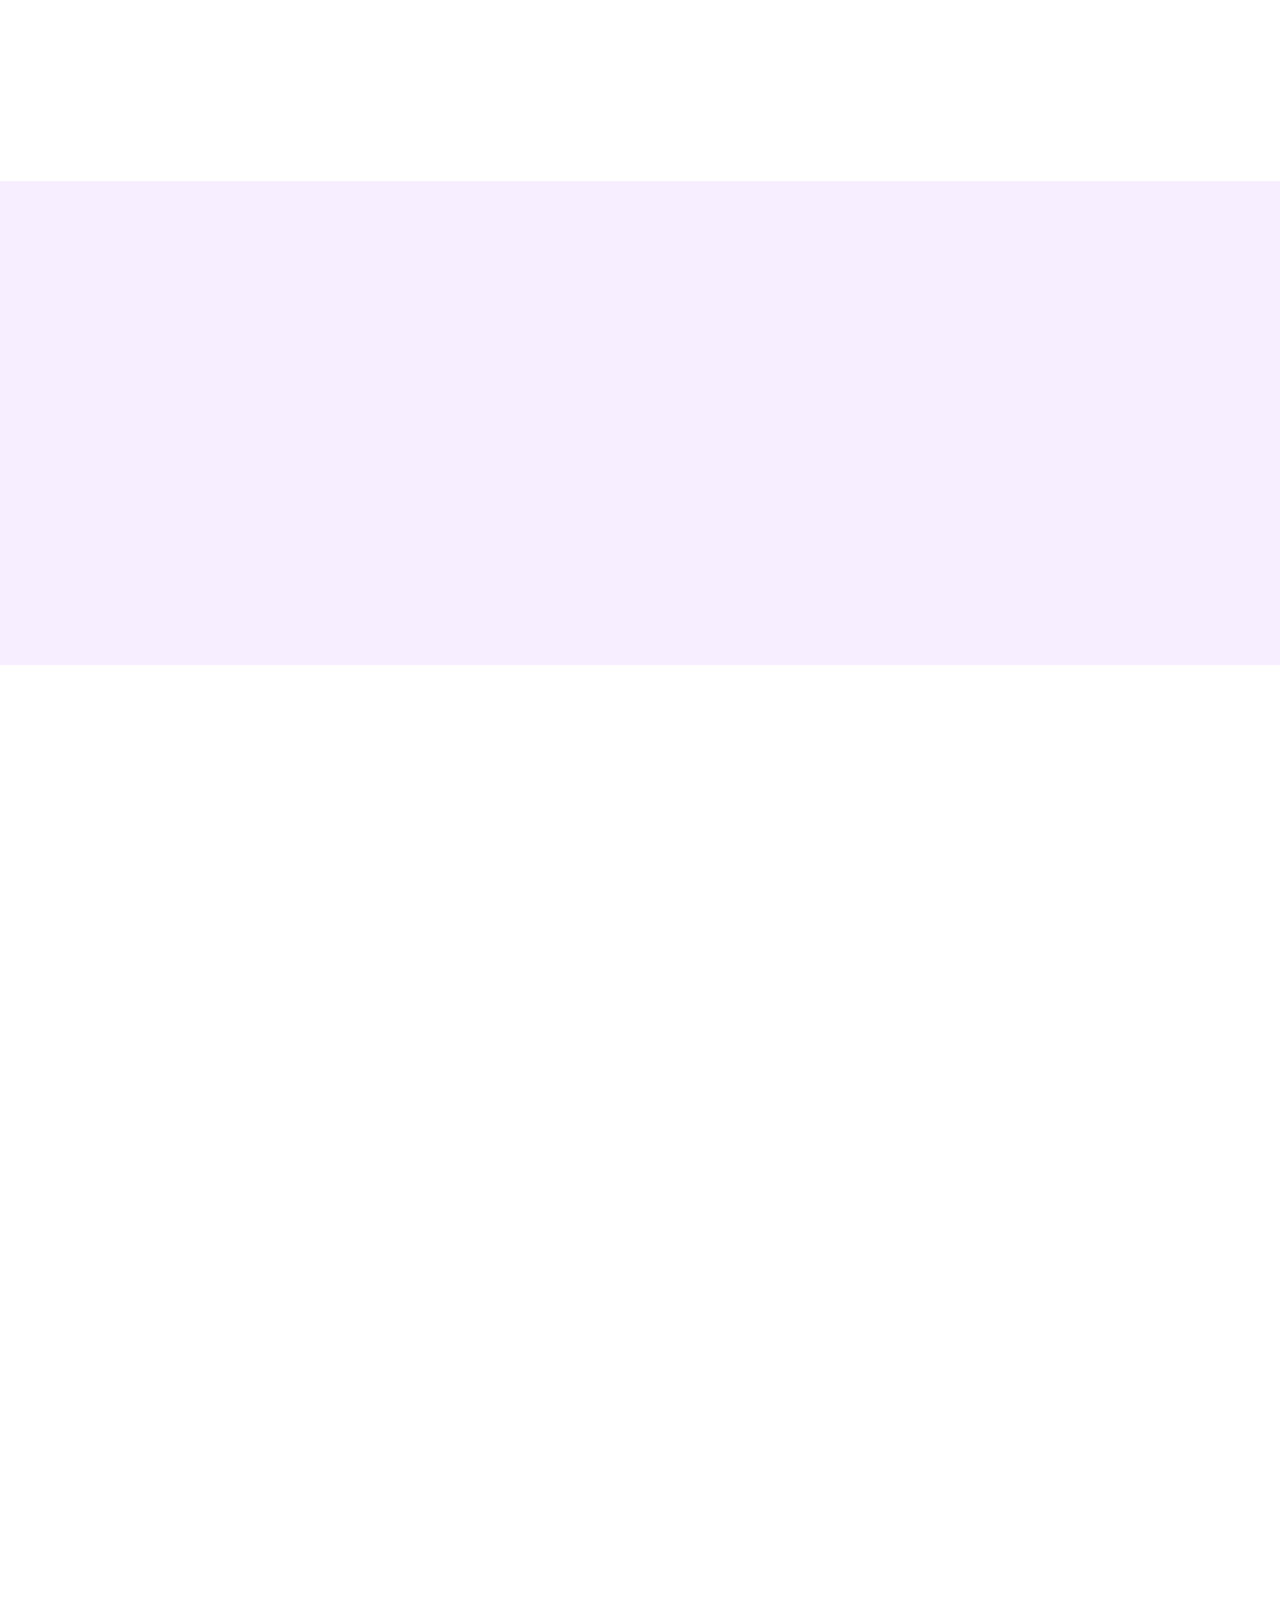
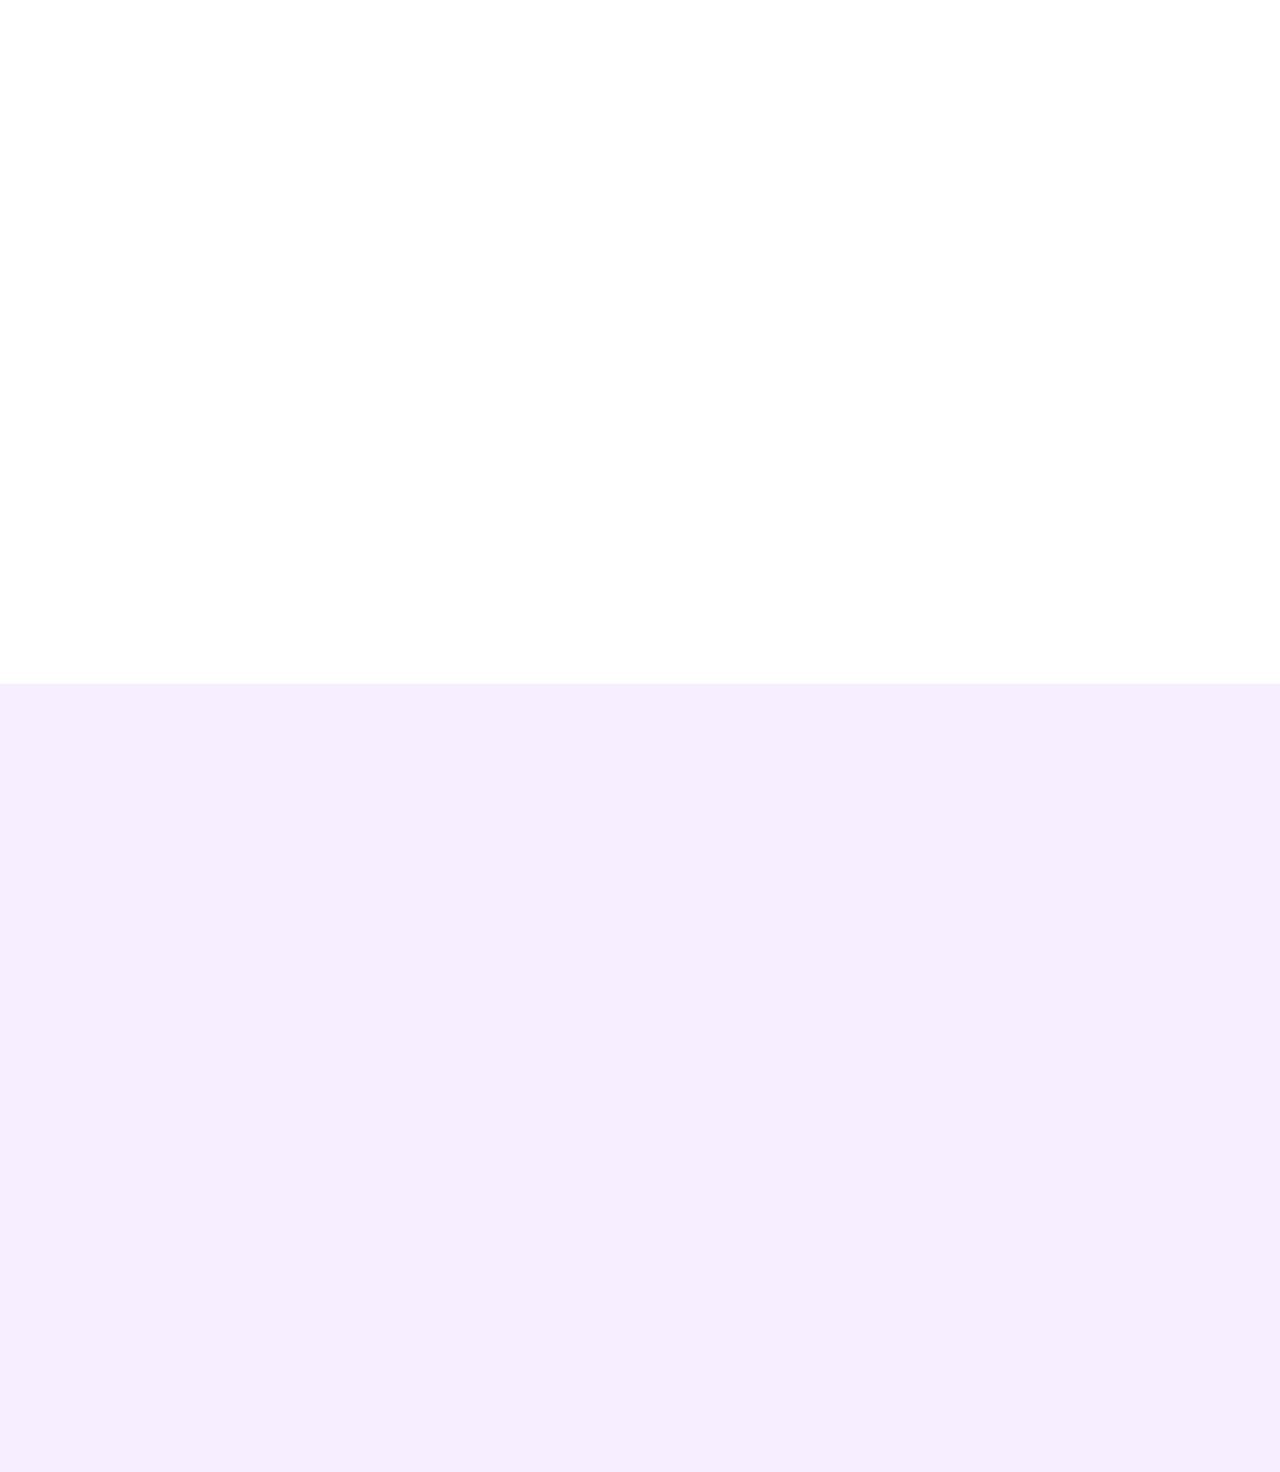
==== commit ee1056c1: "privacy" ====
--- a/index.htm
+++ b/index.htm
@@ -3,12 +3,12 @@
 <head>
   <meta charset="utf-8">
   <title>Mikrozement Beschichtung</title>
-  <meta content="Bezspoinowe, trwałe posadzki dla wyjątkowych przestrzeni" name="description">
+  <meta content="Nahtlose, langlebige Böden für einzigartige Räume" name="description">
   <meta content="Mikrozement Beschichtung" property="og:title">
-  <meta content="Bezspoinowe, trwałe posadzki dla wyjątkowych przestrzeni" property="og:description">
+  <meta content="Nahtlose, langlebige Böden für einzigartige Räume" property="og:description">
   <meta content="images/opengraph-pl.jpg" property="og:image">
-  <meta content="Mikrocement NURAEF" property="twitter:title">
-  <meta content="Bezspoinowe, trwałe posadzki dla wyjątkowych przestrzeni" property="twitter:description">
+  <meta content="Mikrocement AR" property="twitter:title">
+  <meta content="Nahtlose, langlebige Böden für einzigartige Räume" property="twitter:description">
   <meta content="images/opengraph-pl.jpg" property="twitter:image">
   <meta property="og:type" content="website">
   <meta content="summary_large_image" name="twitter:card">
@@ -23,7 +23,7 @@
         n.className += t + "js", ("ontouchstart" in o || o.DocumentTouch && c instanceof DocumentTouch) && (n.className += t + "touch")
       }(window, document);
     </script>
-  <link href="images/favicon.png" rel="shortcut icon" type="image/x-icon">
+  <link href="images/favicon.ico" rel="shortcut icon" type="image/x-icon">
   <link href="images/webclip.png" rel="apple-touch-icon">
   <meta name="theme-color" content="#424242">
   <link href="npm/%40fancyapps/ui%405.0/dist/fancybox/fancybox.css" rel="stylesheet" type="text/css">
@@ -87,10 +87,10 @@
 
   <section class="first-s">
     <div class="header-w" data-ix="view-load-nav">
-      <div id="w-node-_0899b461-47f5-2e52-c772-d931e87a244e-8ac4829d" class="header-logo-w"><img src="images/logo_w.svg" loading="lazy" alt="" class="logo"></div>
+      <div id="w-node-_0899b461-47f5-2e52-c772-d931e87a244e-8ac4829d" class="header-logo-w"><img src="images/mz-logo.svg" loading="lazy" alt="" class="logo"></div>
       <div id="w-node-b178ad8f-f106-d4b2-8e30-894281da85b7-8ac4829d" class="header-contact-w">
-        <a href="mailto:mikrozement-ar@gmx.de" class="header-contact w-inline-block"><img src="images/mail.svg" loading="lazy" alt="" class="header-contact-img">
-          <div class="header-contact-text">mikrozement-ar@gmx.de</div>
+        <a href="mailto:mikrozement@gmx.de" class="header-contact w-inline-block"><img src="images/mail.svg" loading="lazy" alt="" class="header-contact-img">
+          <div class="header-contact-text">mikrozement@gmx.de</div>
         </a>
 		  <div>
 			  <a href="tel:+4917624442859" class="header-contact w-inline-block">
@@ -971,12 +971,12 @@
             <label class="w-checkbox checkbox-w">
               <div class="w-checkbox-input w-checkbox-input--inputType-custom checkbox w--redirected-checked"></div>
               <input type="checkbox" checked="" name="checkbox" required="" style="opacity:0;position:absolute;z-index:-1">
-              <span class="checkbox-label w-form-label" for="checkbox">Ich akzeptiere die <a href="policy.html" target="_blank" class="checkbox-link">Datenschutzbestimmungen</a></span>
+              <span class="checkbox-label w-form-label" for="checkbox">Ich akzeptiere die <a href="privacy.html" target="_blank" class="checkbox-link">Datenschutzbestimmungen</a></span>
             </label>
           </div>
 
           <!-- Hidden -->
-          <input type="hidden" name="type" value="Wypełniony formularz (Konsultację)">
+          <input type="hidden" name="type" value="Ausgefülltes Formular (Beratung)">
           <input type="hidden" name="utm_source" class="utm_source" value="">
           <input type="hidden" name="utm_medium" class="utm_medium" value="">
           <input type="hidden" name="utm_campaign" class="utm_campaign" value="">
@@ -990,7 +990,7 @@
       </div>
 
       <div class="footer-w" data-ix="view-scroll">
-        <div id="w-node-_8e82289a-4bd4-d564-e354-d17502b6e967-8ac4829d" class="footer-item"><img src="images/logo_b.svg" loading="lazy" alt="" class="footer-logo"></div>
+        <div id="w-node-_8e82289a-4bd4-d564-e354-d17502b6e967-8ac4829d" class="footer-item"><img src="images/mz-logo.svg" loading="lazy" alt="" class="footer-logo"></div>
         <div id="w-node-a593e820-d92a-7165-7528-ce5d07ff58c7-8ac4829d" class="footer-item">
           <a href="tel:+4917624442859" class="footer-link w-inline-block"><img src="images/phone-b.svg" loading="lazy" alt="" class="footer-link-img">
             <div class="footer-link-text">+49 176 24 442 859</div>
@@ -998,15 +998,15 @@
           <a href="tel:+491629285435" class="footer-link w-inline-block"><img src="images/phone-b.svg" loading="lazy" alt="" class="footer-link-img">
             <div class="footer-link-text">+49 162 92 85 435</div>
           </a>
-          <a href="mailto:mikrozement-ar@gmx.de" class="footer-link w-inline-block"><img src="images/mail-b.svg" loading="lazy" alt="" class="footer-link-img">
-            <div class="footer-link-text mail">mikrozement-ar@gmx.de</div>
+          <a href="mailto:mikrozement@gmx.de" class="footer-link w-inline-block"><img src="images/mail-b.svg" loading="lazy" alt="" class="footer-link-img">
+            <div class="footer-link-text mail">mikrozement@gmx.de</div>
           </a>
-          <a href="https://maps.app.goo.gl/MXcJL28tsP1H5bn8A" target="_blank" class="footer-link w-inline-block"><img src="images/map.svg" loading="lazy" alt="" class="footer-link-img">
+          <a href="https://maps.app.goo.gl/dnfHtJKMv55YMVo59" target="_blank" class="footer-link w-inline-block"><img src="images/map.svg" loading="lazy" alt="" class="footer-link-img">
             <div class="footer-link-text mail">Siegener Str. 122, 57223 Siegen Kreuztal</div>
           </a>
           <div class="footer-data">
 				<a class="privacy-links" style="cursor: pointer;">Impressum</a><br><br>
-				<a class="privacy-links" style="cursor: pointer;"">Datenschutz</a>
+				<a href="privacy.html" target="_blank" class="privacy-links" style="cursor: pointer;"">Datenschutz</a>
 			 </div>
         </div>
       </div>
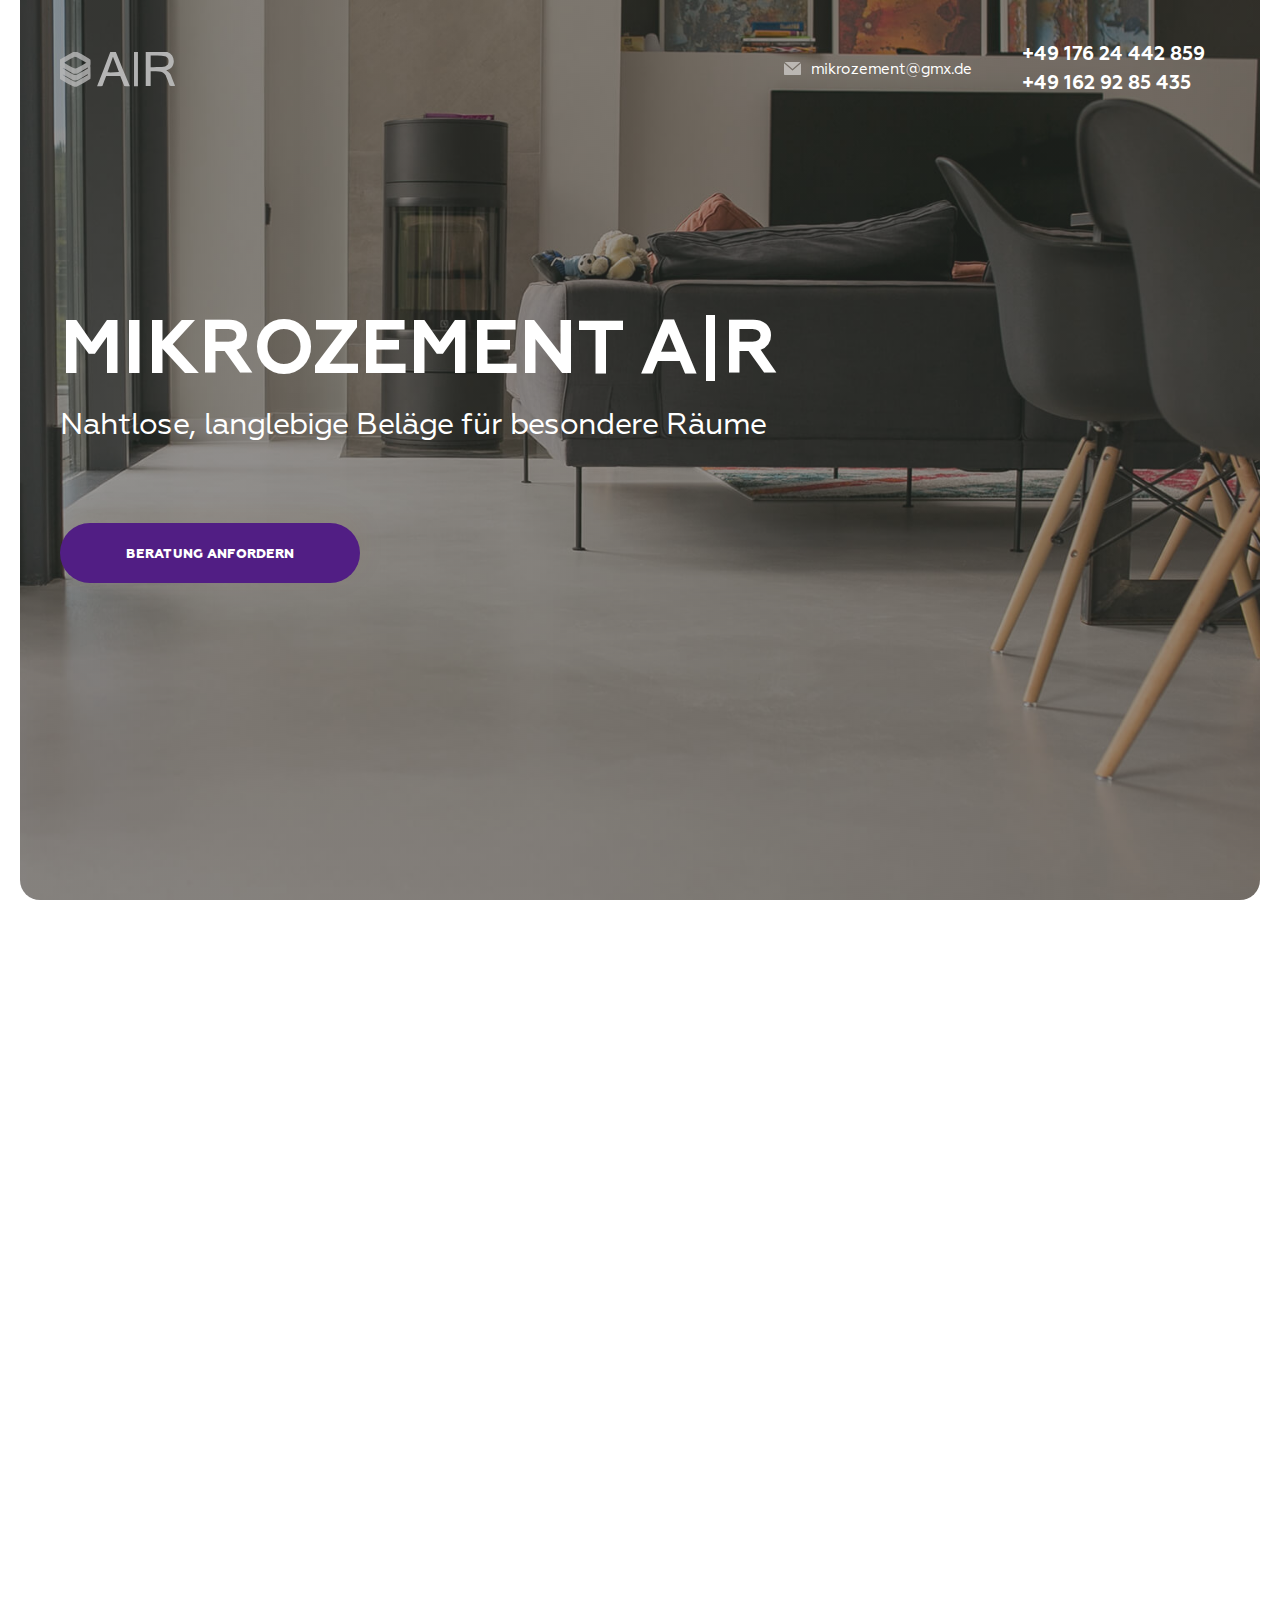
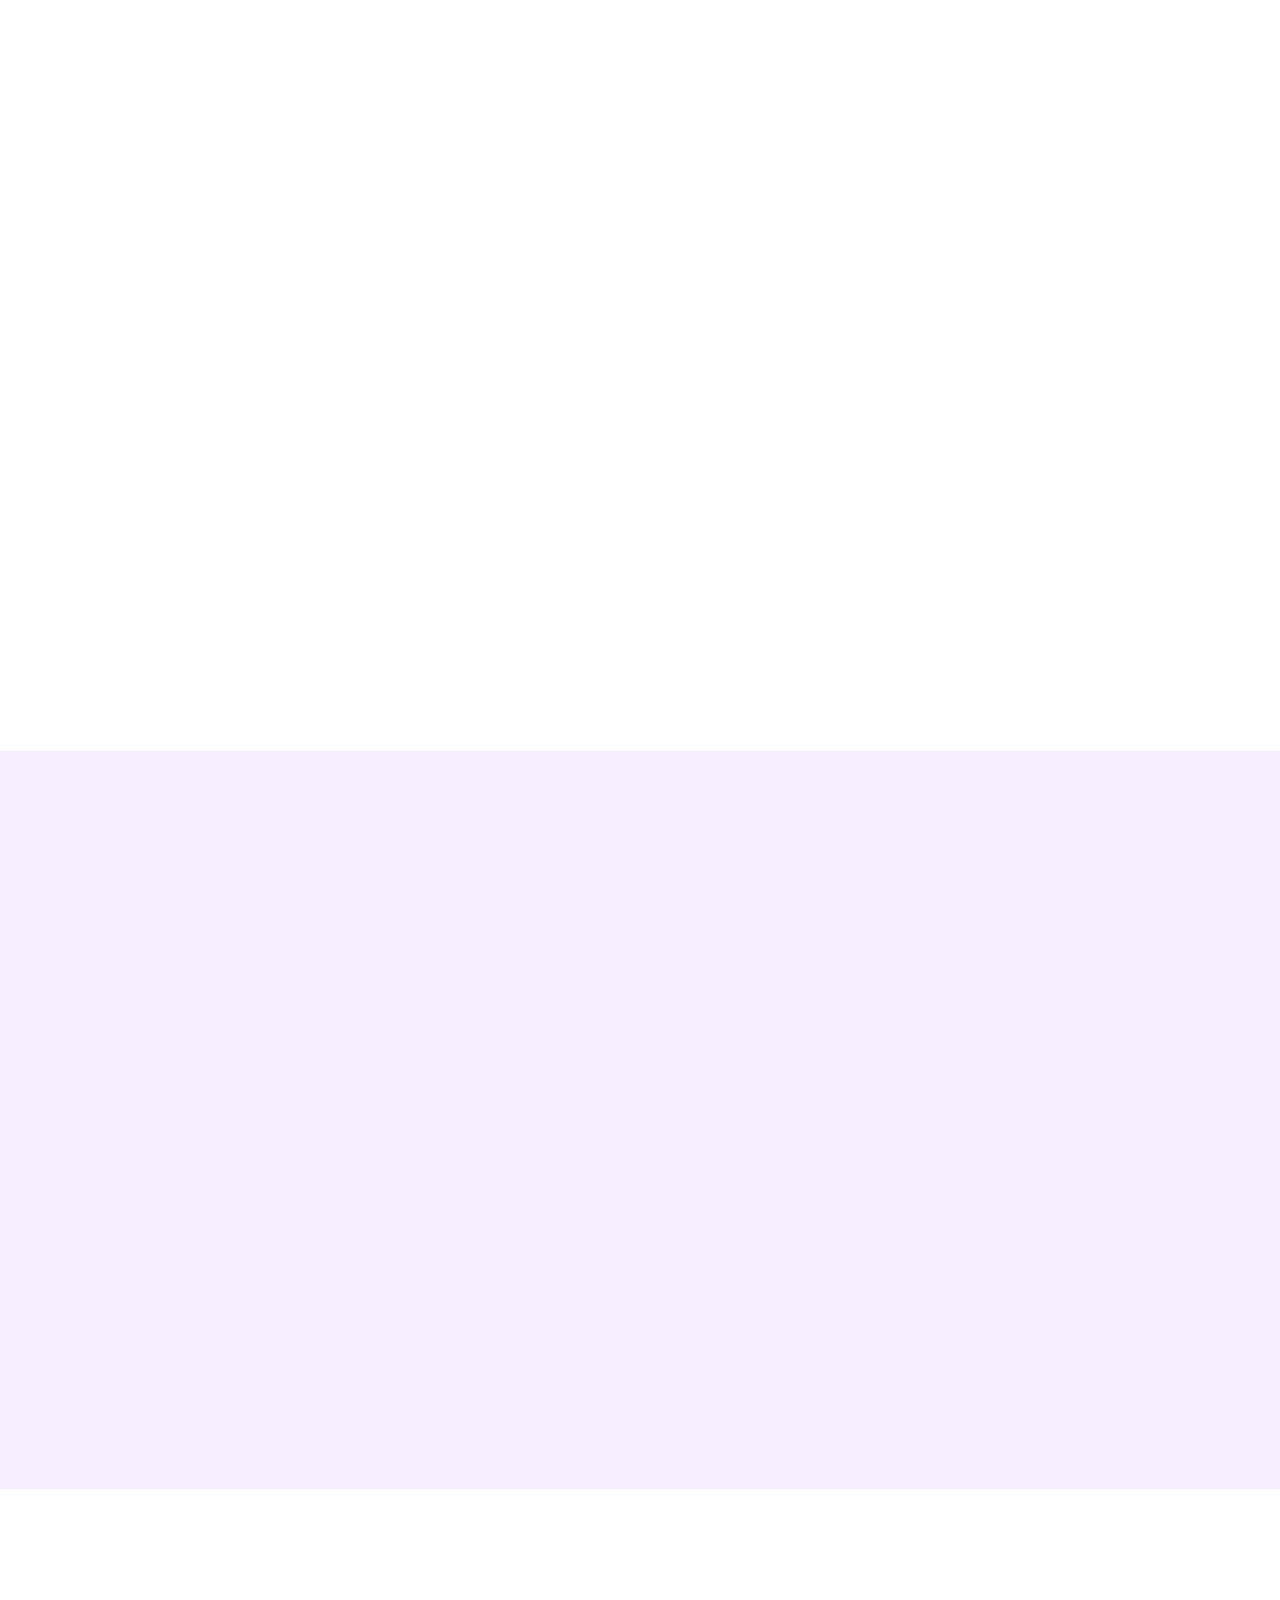
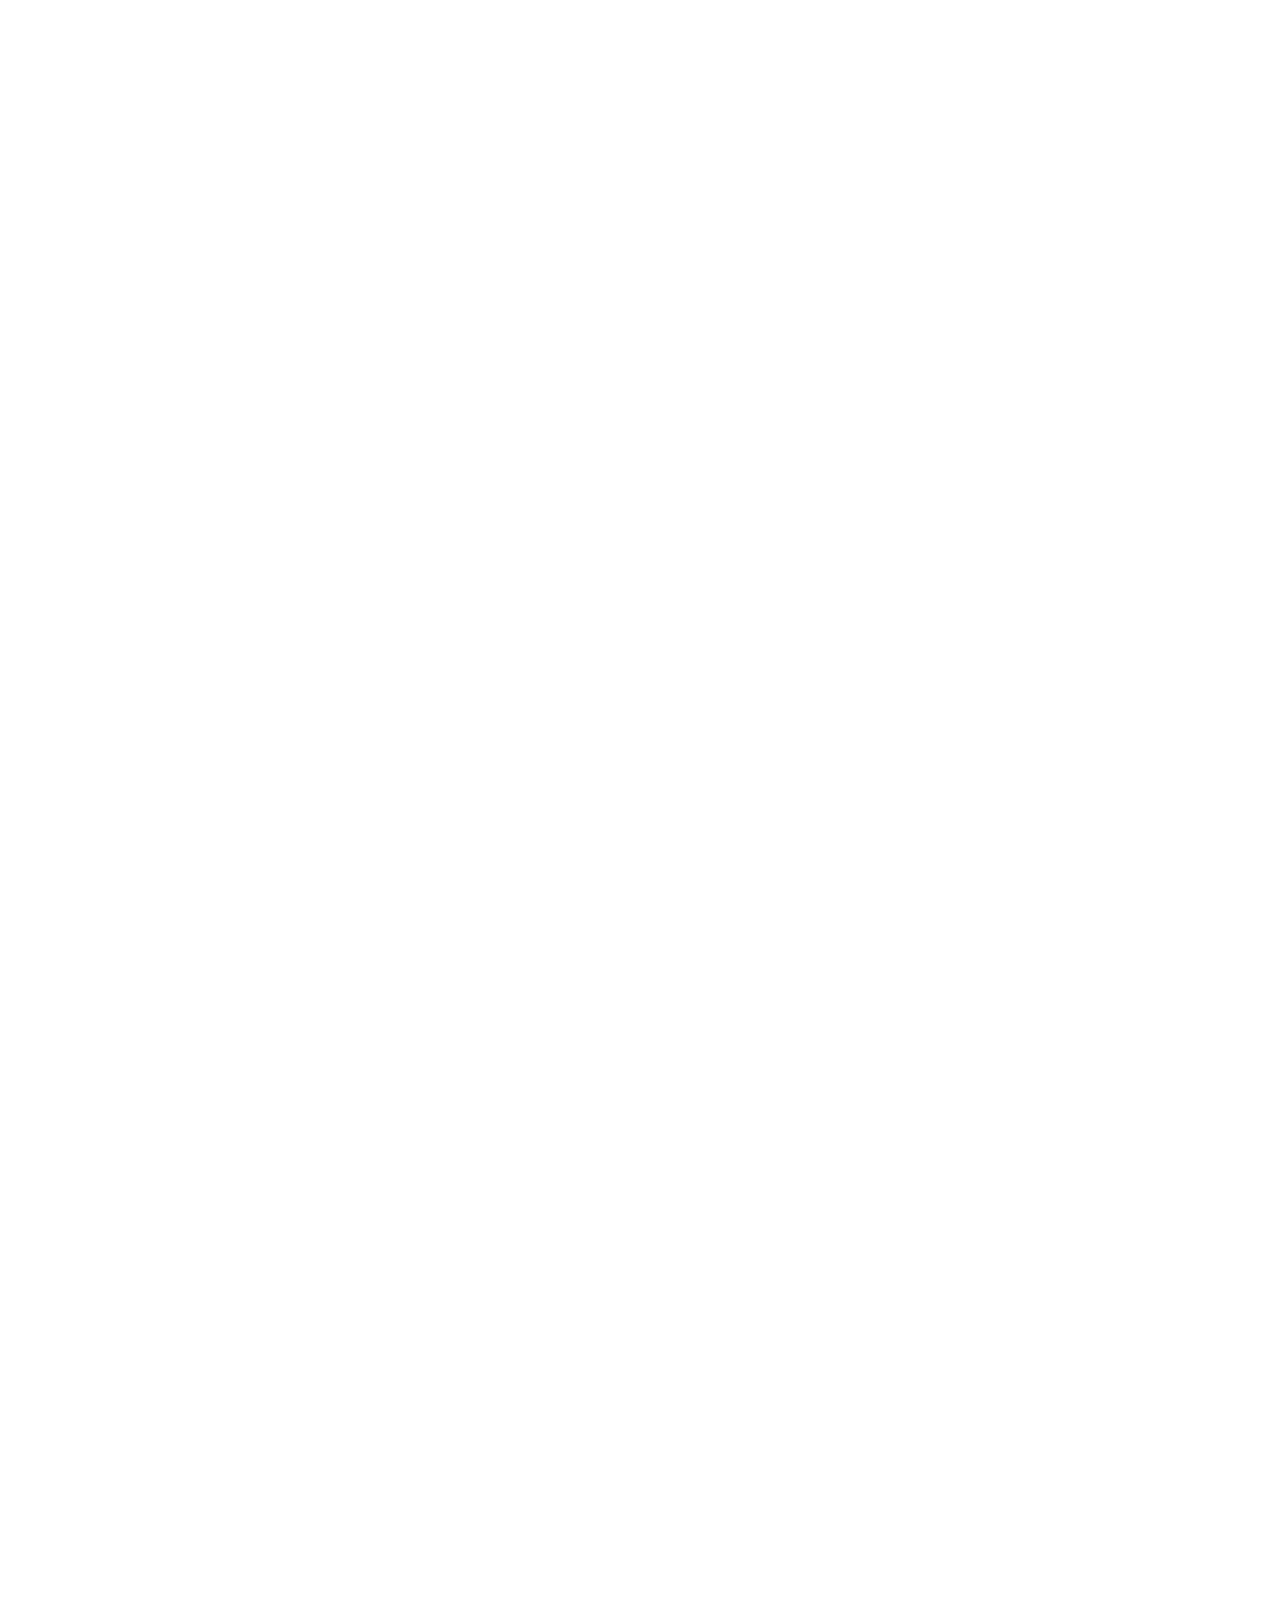
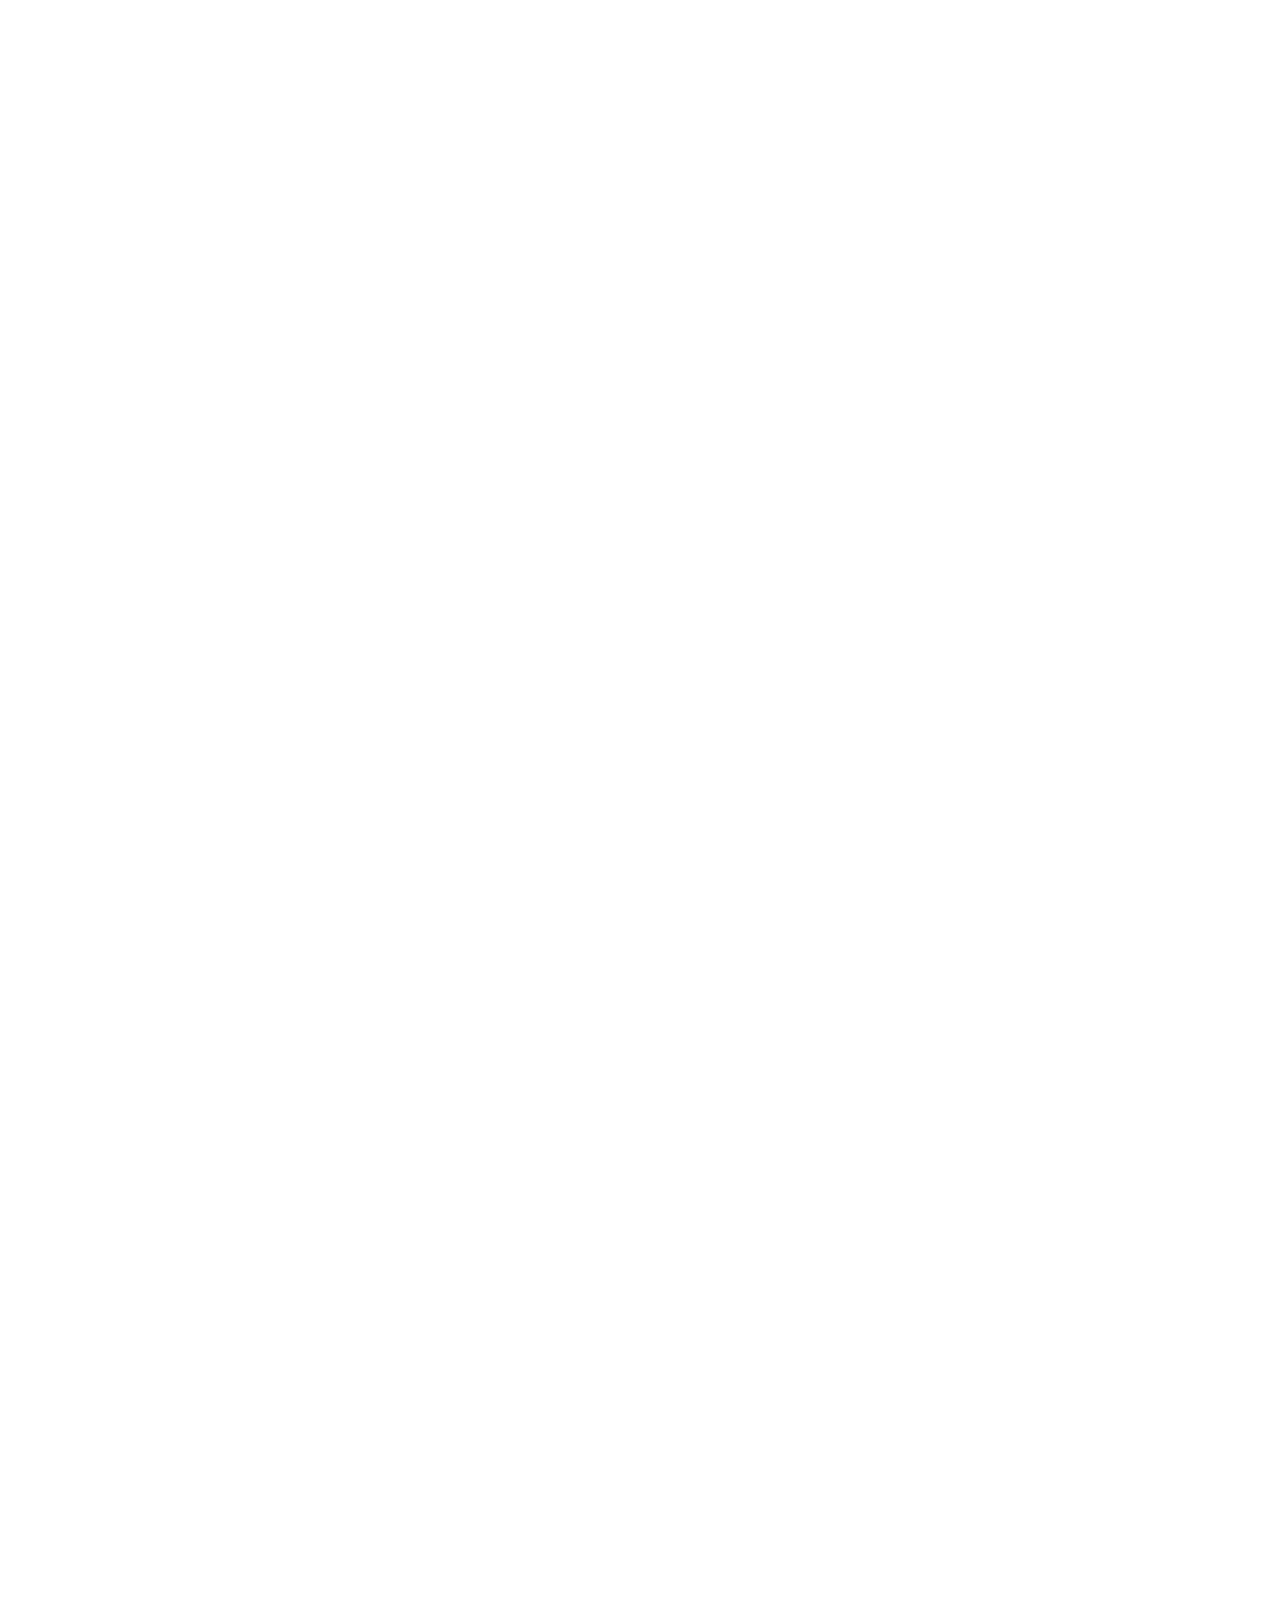
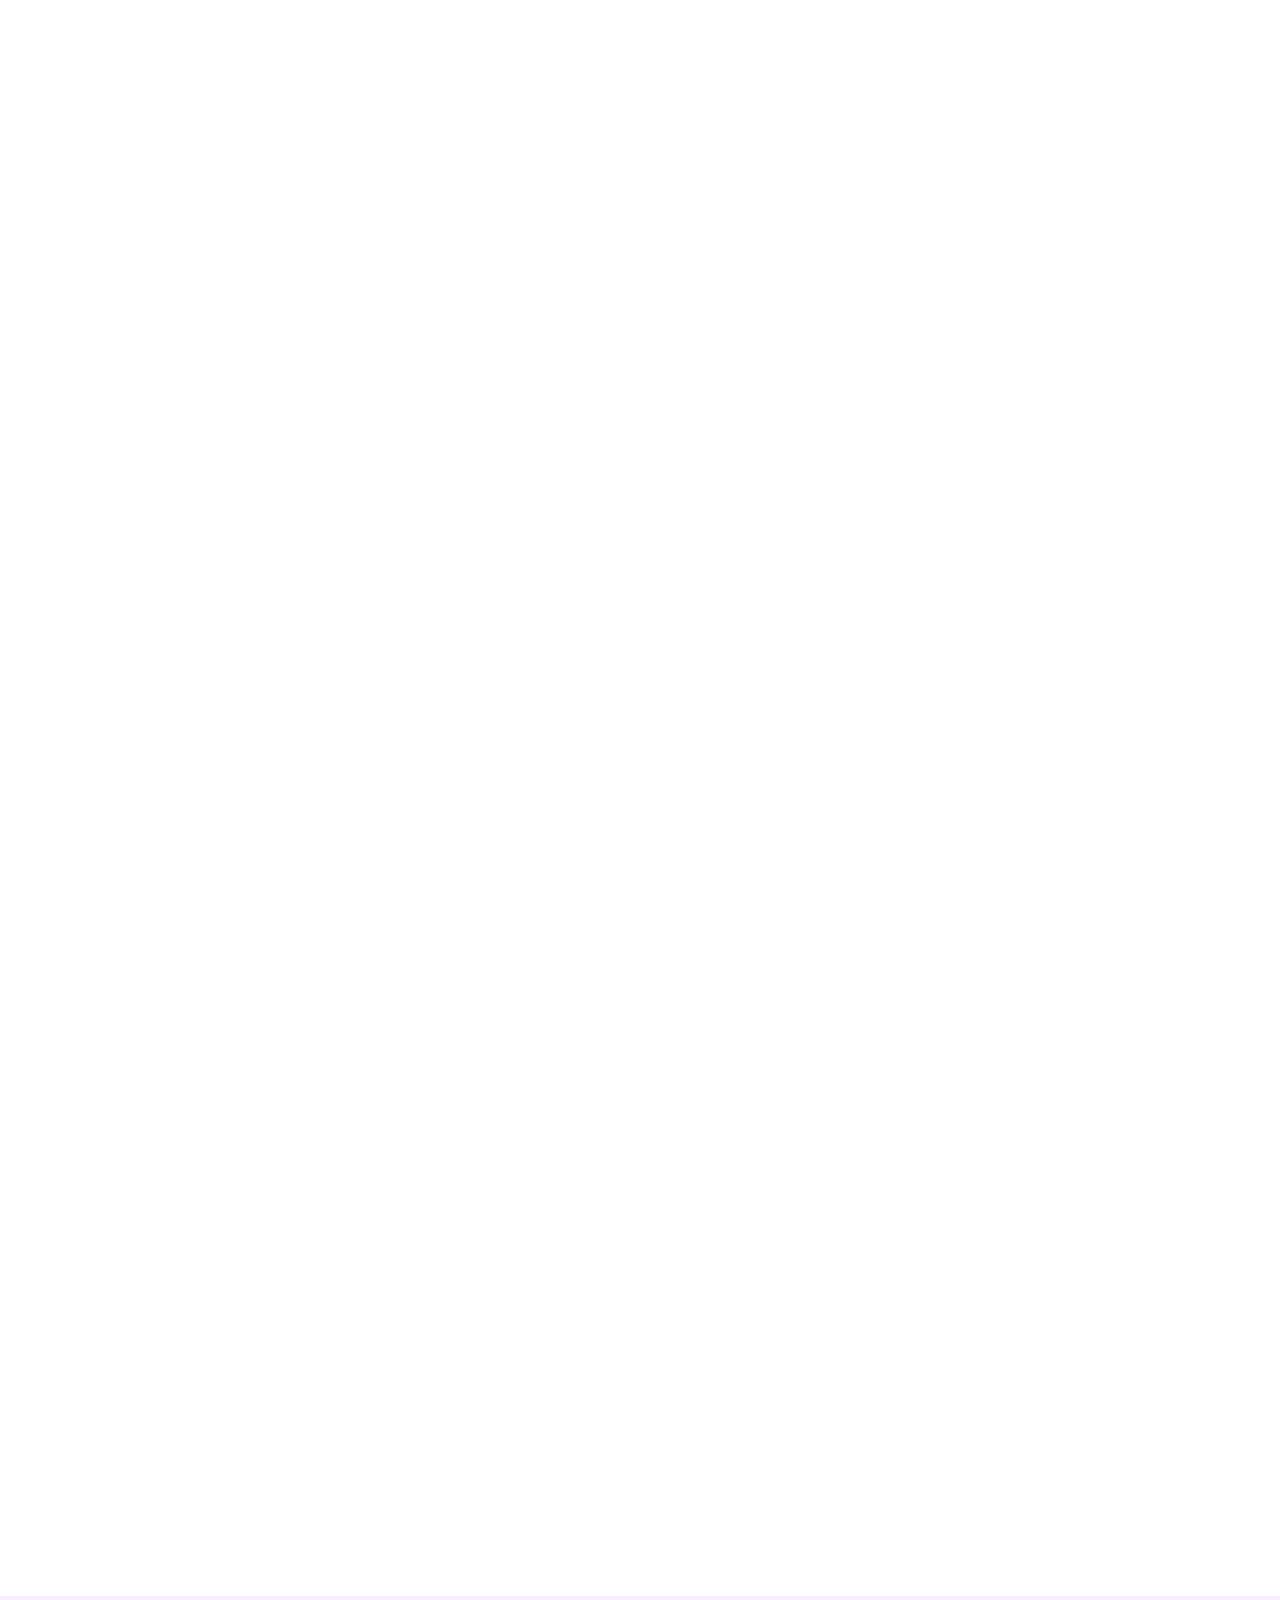
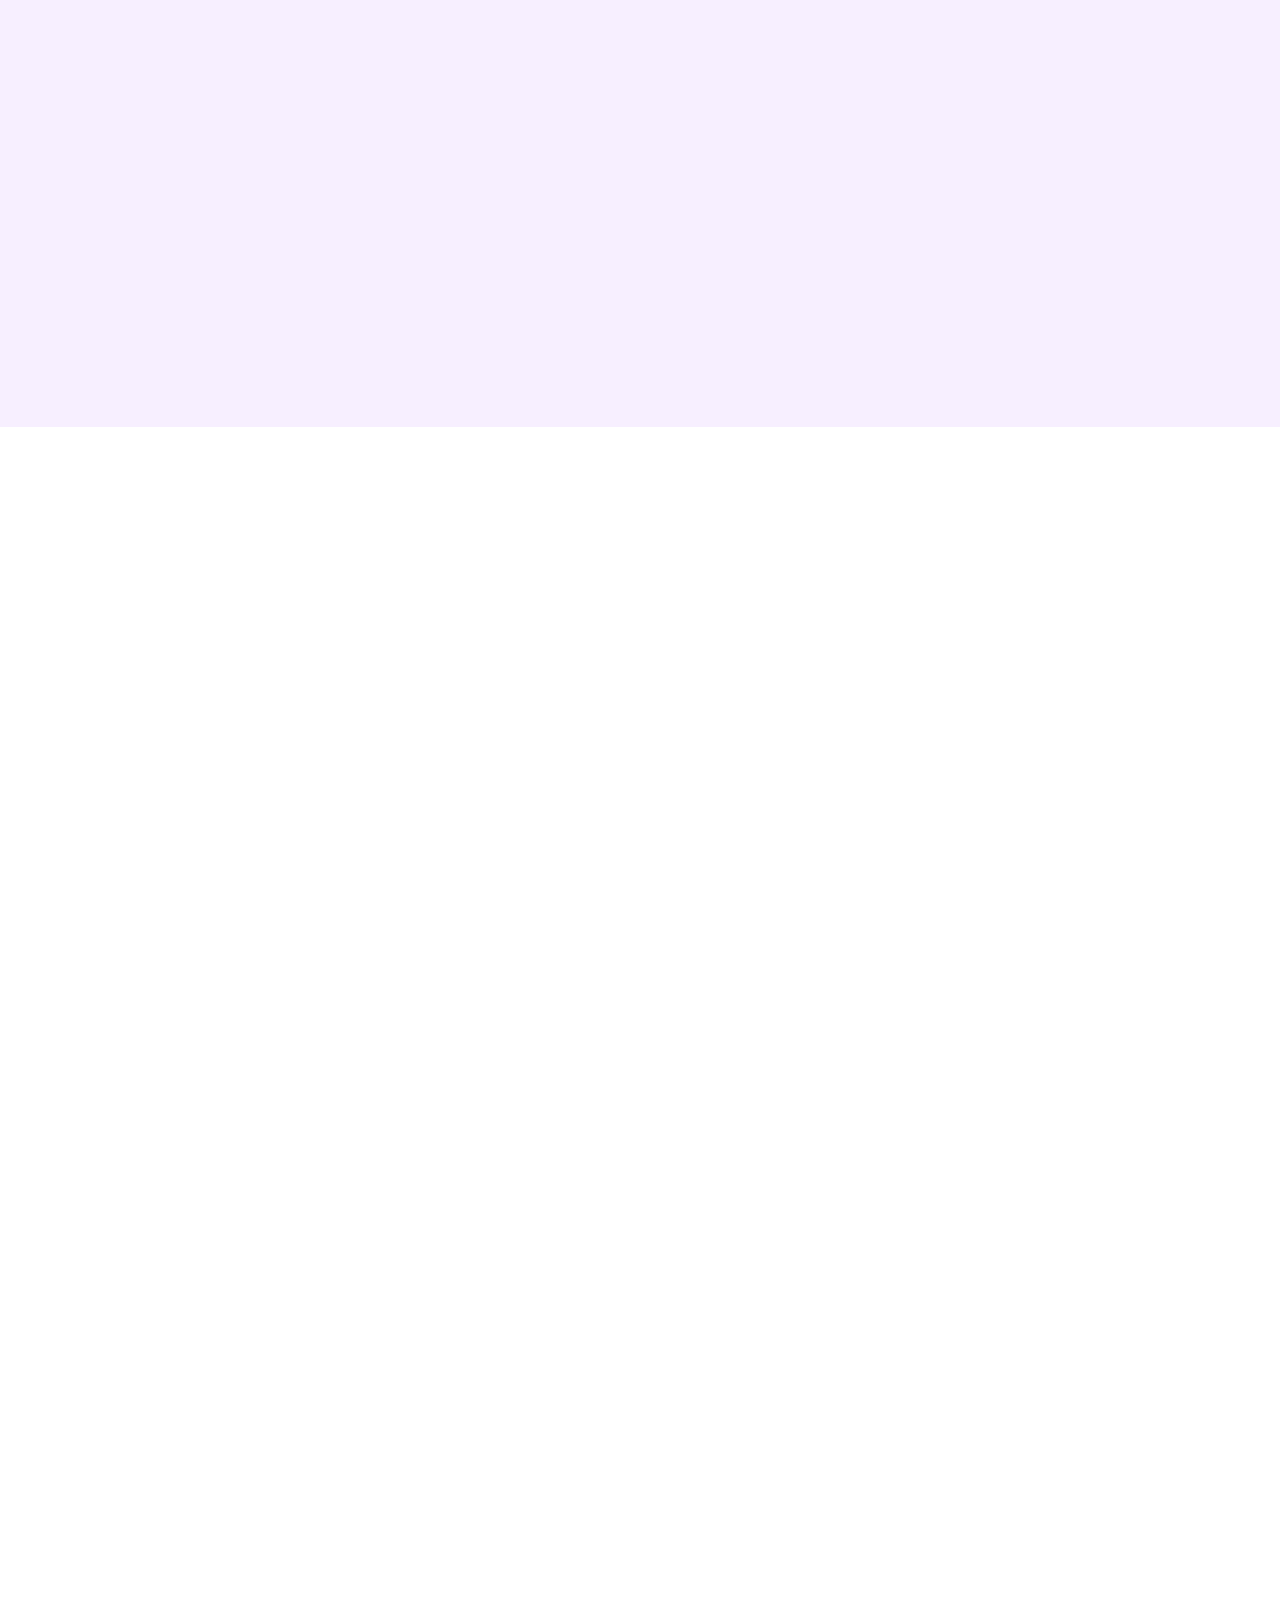
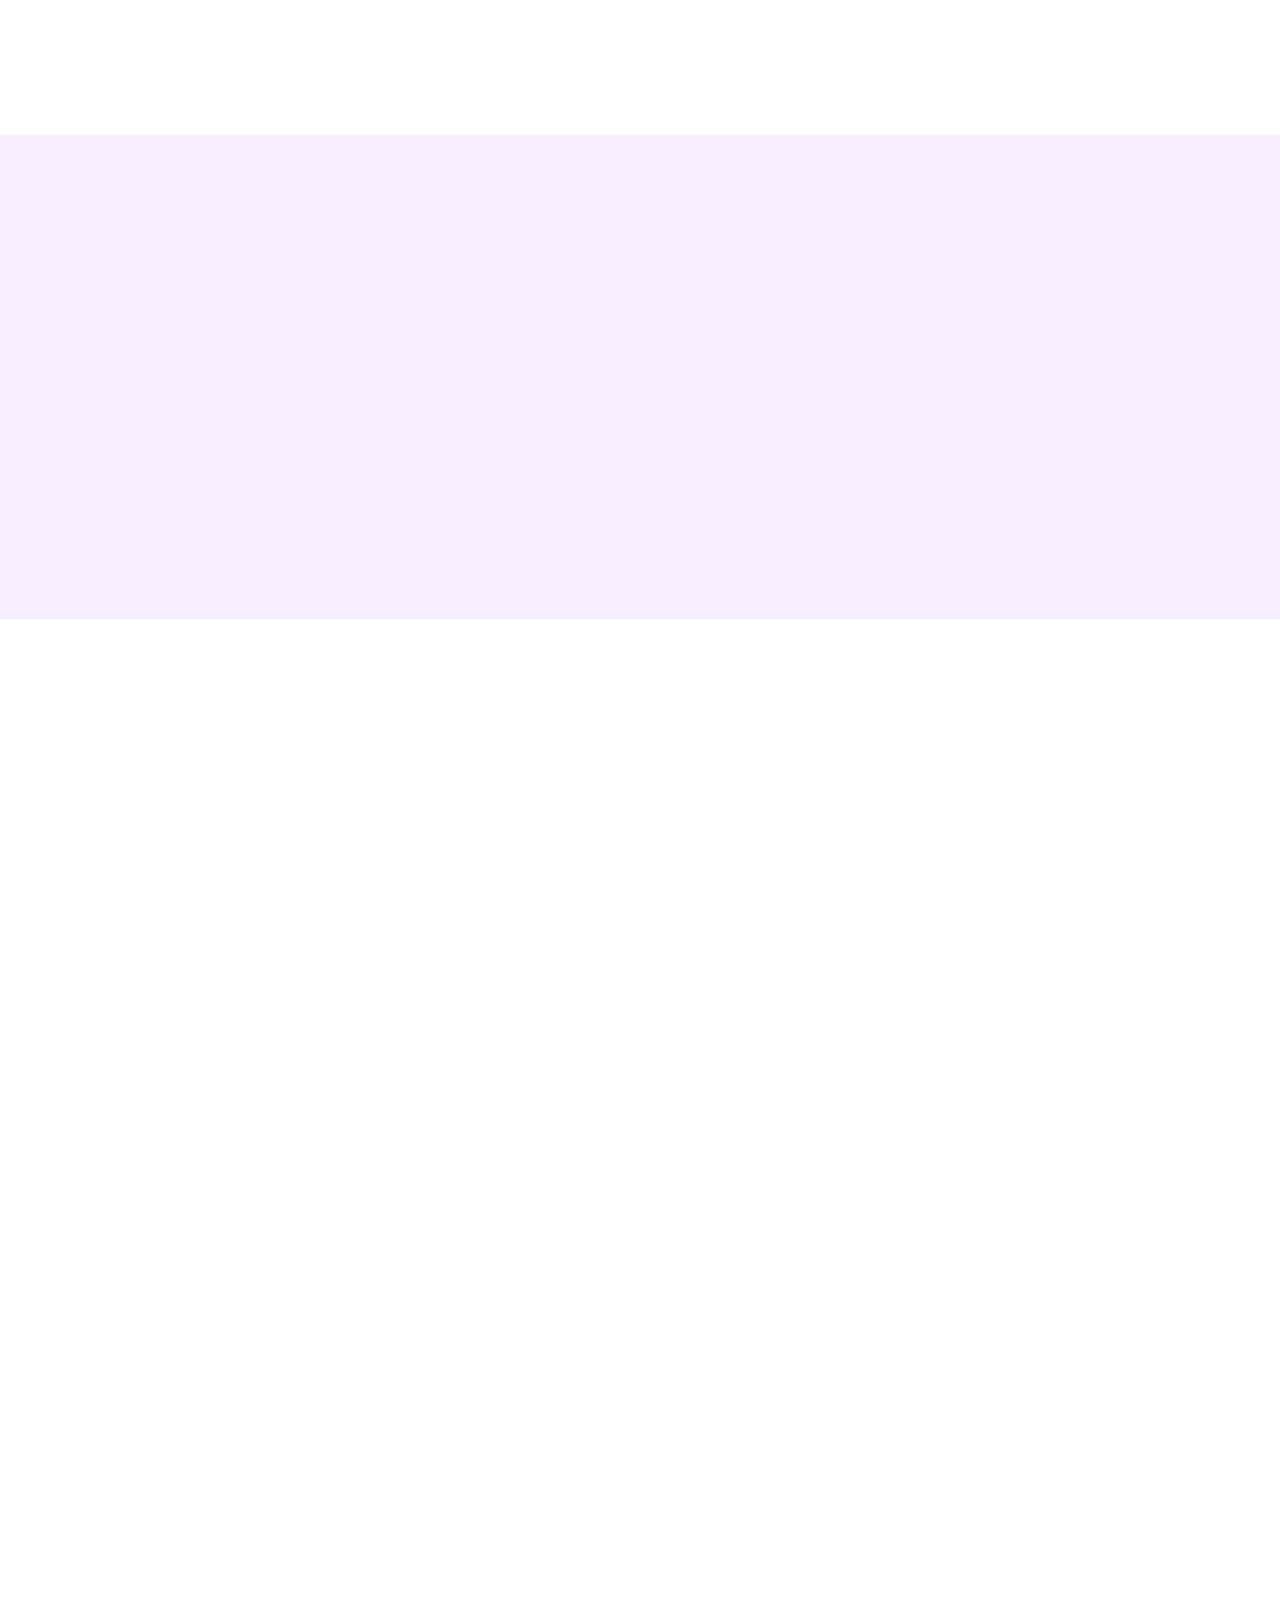
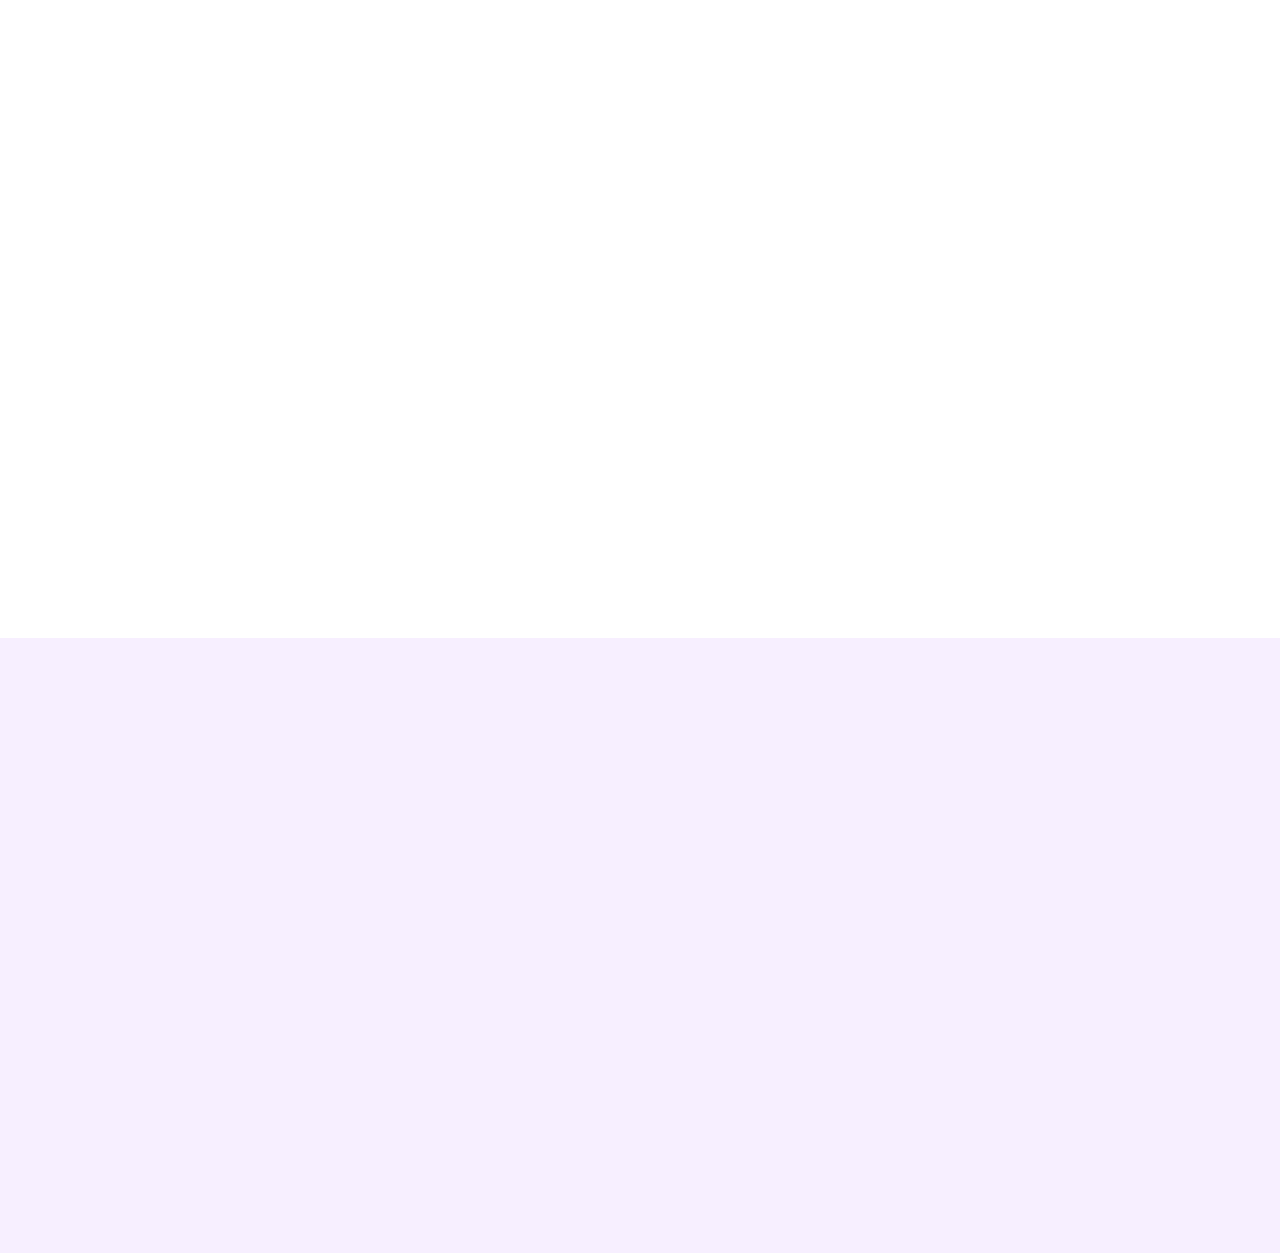
==== commit 53e33ee4: "impressum & cookies" ====
--- a/index.htm
+++ b/index.htm
@@ -1,1021 +1,1682 @@
 ﻿<!DOCTYPE html>
 <html data-wf-page="6595306c67ba03ea8ac4829d" data-wf-site="6595306c67ba03ea8ac4829f">
+
 <head>
-  <meta charset="utf-8">
-  <title>Mikrozement Beschichtung</title>
-  <meta content="Nahtlose, langlebige Böden für einzigartige Räume" name="description">
-  <meta content="Mikrozement Beschichtung" property="og:title">
-  <meta content="Nahtlose, langlebige Böden für einzigartige Räume" property="og:description">
-  <meta content="images/opengraph-pl.jpg" property="og:image">
-  <meta content="Mikrocement AR" property="twitter:title">
-  <meta content="Nahtlose, langlebige Böden für einzigartige Räume" property="twitter:description">
-  <meta content="images/opengraph-pl.jpg" property="twitter:image">
-  <meta property="og:type" content="website">
-  <meta content="summary_large_image" name="twitter:card">
-  <meta content="width=device-width, initial-scale=1" name="viewport">
-  <link href="css/normalize.css" rel="stylesheet" type="text/css">
-  <link href="css/webflow.css" rel="stylesheet" type="text/css">
-  <link href="css/nuraef.webflow.css" rel="stylesheet" type="text/css">
-  <script type="text/javascript">
-      ! function(o, c) {
-        var n = c.documentElement,
-          t = " w-mod-";
-        n.className += t + "js", ("ontouchstart" in o || o.DocumentTouch && c instanceof DocumentTouch) && (n.className += t + "touch")
-      }(window, document);
-    </script>
-  <link href="images/favicon.ico" rel="shortcut icon" type="image/x-icon">
-  <link href="images/webclip.png" rel="apple-touch-icon">
-  <meta name="theme-color" content="#424242">
-  <link href="npm/%40fancyapps/ui%405.0/dist/fancybox/fancybox.css" rel="stylesheet" type="text/css">
-  <link rel="stylesheet" href="npm/swiper%4011/swiper-bundle.min.css">
-  <script src="npm/swiper%4011/swiper-bundle.min.js"></script>
-  <style>
-      .target-item:hover .target-img {
-        -webkit-transform: scale(1.1);
-        -ms-transform: scale(1.1);
-        transform: scale(1.1);
-      }
-      .target-type-item:hover .target-img {
-        -webkit-transform: scale(1.1);
-        -ms-transform: scale(1.1);
-        transform: scale(1.1);
-      }
-      .portfolio-item:hover .portfolio-img {
-        -webkit-transform: scale(1.1);
-        -ms-transform: scale(1.1);
-        transform: scale(1.1);
-      }
-    </style>    
+	<meta charset="utf-8">
+	<title>Mikrozement Beschichtung</title>
+	<meta content="Nahtlose, langlebige Böden für einzigartige Räume" name="description">
+	<meta content="Mikrozement Beschichtung" property="og:title">
+	<meta content="Nahtlose, langlebige Böden für einzigartige Räume" property="og:description">
+	<meta content="images/opengraph-pl.jpg" property="og:image">
+	<meta content="Mikrocement AR" property="twitter:title">
+	<meta content="Nahtlose, langlebige Böden für einzigartige Räume" property="twitter:description">
+	<meta content="images/opengraph-pl.jpg" property="twitter:image">
+	<meta property="og:type" content="website">
+	<meta content="summary_large_image" name="twitter:card">
+	<meta content="width=device-width, initial-scale=1" name="viewport">
+	<link href="css/normalize.css" rel="stylesheet" type="text/css">
+	<link href="css/webflow.css" rel="stylesheet" type="text/css">
+	<link href="css/nuraef.webflow.css" rel="stylesheet" type="text/css">
+	<link rel="stylesheet" href="css/style.min.css">
+	<script type="text/javascript">
+		! function (o, c) {
+			var n = c.documentElement,
+				t = " w-mod-";
+			n.className += t + "js", ("ontouchstart" in o || o.DocumentTouch && c instanceof DocumentTouch) && (n.className += t + "touch")
+		}(window, document);
+	</script>
+	<link href="images/favicon.ico" rel="shortcut icon" type="image/x-icon">
+	<link href="images/webclip.png" rel="apple-touch-icon">
+	<meta name="theme-color" content="#424242">
+	<link href="npm/%40fancyapps/ui%405.0/dist/fancybox/fancybox.css" rel="stylesheet" type="text/css">
+	<link rel="stylesheet" href="npm/swiper%4011/swiper-bundle.min.css">
+	<script src="npm/swiper%4011/swiper-bundle.min.js"></script>
+	<style>
+		.target-item:hover .target-img {
+			-webkit-transform: scale(1.1);
+			-ms-transform: scale(1.1);
+			transform: scale(1.1);
+		}
+
+		.target-type-item:hover .target-img {
+			-webkit-transform: scale(1.1);
+			-ms-transform: scale(1.1);
+			transform: scale(1.1);
+		}
+
+		.portfolio-item:hover .portfolio-img {
+			-webkit-transform: scale(1.1);
+			-ms-transform: scale(1.1);
+			transform: scale(1.1);
+		}
+	</style>
 </head>
+
 <body>
 
-    <div class="popup-consult">
-    <div class="popup">
-      <a href="#" class="popup-head-close-consult w-inline-block"></a>
-      <div class="popup-form">
-        <div class="popup-head-text">Sie haben noch Fragen?</div>
-        <p class="popup-text">Lassen Sie sich von unseren Spezialisten beraten</p>
-        <div class="form w-form">
-
-          <form method="post" action="js/form.php" class="form-w">
-            <input type="tel" class="forn-input w-input" maxlength="256" name="phone" placeholder="Geben Sie Ihre Telefonnummer ein." required="">
-            <div class="form-button-w">
-              <input type="submit" value="Beratung anfordern" class="form-button w-button">
-              <label class="w-checkbox checkbox-w">
-                <div class="w-checkbox-input w-checkbox-input--inputType-custom checkbox w--redirected-checked"></div>
-                <input type="checkbox" checked="" name="checkbox" required="" style="opacity:0;position:absolute;z-index:-1">
-                <span class="checkbox-label w-form-label" for="checkbox">Ich akzeptiere die <a href="policy.html" target="_blank" class="checkbox-link">Datenschutzbestimmungen</a></span>
-              </label>
-            </div>
-
-            <!-- Hidden -->
-            <input type="hidden" name="type" id="formtype" value="Wypełniony formularz (Konsultację)">
-            <input type="hidden" name="utm_source" class="utm_source" value="">
-            <input type="hidden" name="utm_medium" class="utm_medium" value="">
-            <input type="hidden" name="utm_campaign" class="utm_campaign" value="">
-            <input type="hidden" name="utm_content" class="utm_content" value="">
-            <input type="hidden" name="utm_term" class="utm_term" value="">
-            <input type="hidden" name="referrer" class="referrer" value="">
-            <!-- Hidden END --> 
-
-          </form>
-
-        </div>
-      </div>
-    </div>
-  </div>
-
-  <section class="first-s">
-    <div class="header-w" data-ix="view-load-nav">
-      <div id="w-node-_0899b461-47f5-2e52-c772-d931e87a244e-8ac4829d" class="header-logo-w"><img src="images/mz-logo.svg" loading="lazy" alt="" class="logo"></div>
-      <div id="w-node-b178ad8f-f106-d4b2-8e30-894281da85b7-8ac4829d" class="header-contact-w">
-        <a href="mailto:mikrozement@gmx.de" class="header-contact w-inline-block"><img src="images/mail.svg" loading="lazy" alt="" class="header-contact-img">
-          <div class="header-contact-text">mikrozement@gmx.de</div>
-        </a>
-		  <div>
-			  <a href="tel:+4917624442859" class="header-contact w-inline-block">
-				 <div class="header-contact-text phone">+49 176 24 442 859</div>
-			  </a>
-			  <a href="tel:+491629285435" class="header-contact w-inline-block">
-				 <div class="header-contact-text phone">+49 162 92 85 435</div>
-			  </a>
-		  </div>
-      </div>
-    </div>
-    <div class="w-layout-blockcontainer conteiner w-container">
-      <h1 class="first-head" data-ix="view-load">Mikrozement A|R</h1>
-      <div class="first-subhead" data-ix="view-load">Nahtlose, langlebige Beläge für besondere Räume</div>
-      <a href="#" class="first-button w-button" data-ix="view-load">Beratung anfordern</a>
-    </div>
-  </section>
-  <section class="bullet-s" data-ix="view-load-bullet">
-    <div class="bullet-w">
-      <div class="bullet-item">
-        <div class="bullet-head" data-ix="view-scroll">Nahtfrei</div>
-        <div class="bullet-text" data-ix="view-scroll">Das Fehlen von Nähten und Stellen, an denen sich Schmutz ansammelt, macht es hygienisch und leicht zu reinigen und sorgt so für Sauberkeit und Sicherheit im Innenraum</div>
-      </div>
-      <div class="bullet-item second">
-        <div class="bullet-head" data-ix="view-scroll">Die Festigkeit</div>
-        <div class="bullet-text" data-ix="view-scroll">Beschichtungen aus Mikrozement sind besonders widerstandsfähig gegen mechanische Einwirkungen und haben eine lange Lebensdauer</div>
-      </div>
-      <div class="bullet-item">
-        <div class="bullet-head" data-ix="view-scroll">Die Umweltverträglichkeit</div>
-        <div class="bullet-text" data-ix="view-scroll">Nur umweltfreundliche Materialien mit niedrigem Gehalt an flüchtigen organischen Verbindungen. Die Beschichtungen sind umweltfreundlich</div>
-      </div>
-    </div>
-  </section>
-  <section class="target-s">
-    <div class="w-layout-blockcontainer conteiner w-container">
-      <div class="head-w">
-        <h2 class="head" data-ix="view-scroll">Anwendungsbereich</h2>
-      </div>
-      <div class="target-w">
-        <a data-src="images/1-type-1.webp" data-fancybox="g1" id="w-node-f49445d0-edf1-5684-2120-3dd70c26e2fb-8ac4829d" href="#" class="target-item w-inline-block" data-ix="view-scroll"><img src="images/target-1_1target-1.webp" loading="lazy" sizes="(max-width: 479px) 92vw, (max-width: 767px) 47vw, (max-width: 991px) 45vw, 22vw" srcset="images/target-1_1-p-500.jpg 500w, images/target-1_1target-1.webp 540w" alt="" class="target-img">
-          <div class="target-hover">
-            <div class="target-head">Wohnräume</div>
-            <div class="target-button">Arbeitsbeispiele</div>
-          </div>
-          <div class="target-hide"><img src="images/1-type-2_11-type-2.webp" data-fancybox="g1" alt="" sizes="100vw" loading="lazy" srcset="images/1-type-2_1-p-500.jpg 500w, images/1-type-2_1-p-800.jpg 800w, images/1-type-2_1-p-1080.jpg 1080w, images/1-type-2_11-type-2.webp 1198w"><img src="images/1-type-3_11-type-3.webp" data-fancybox="g1" alt="" sizes="100vw" loading="lazy" srcset="images/1-type-3_1-p-500.jpg 500w, images/1-type-3_1-p-800.jpg 800w, images/1-type-3_11-type-3.webp 1000w"><img src="images/1-type-4_11-type-4.webp" data-fancybox="g1" alt="" sizes="100vw" loading="lazy" srcset="images/1-type-4_1-p-500.jpg 500w, images/1-type-4_1-p-800.jpg 800w, images/1-type-4_1-p-1080.jpg 1080w, images/1-type-4_1-p-1600.jpg 1600w, images/1-type-4_11-type-4.webp 1620w"><img src="images/1-type-5_11-type-5.webp" data-fancybox="g1" alt="" sizes="100vw" loading="lazy" srcset="images/1-type-5_1-p-500.jpg 500w, images/1-type-5_1-p-800.jpg 800w, images/1-type-5_1-p-1080.jpg 1080w, images/1-type-5_11-type-5.webp 1600w"></div>
-        </a>
-        <a data-src="images/2-type-1.webp" data-fancybox="g2" id="w-node-a0bf645f-8eb6-3d45-e341-fba2f0a06291-8ac4829d" href="#" class="target-item w-inline-block" data-ix="view-scroll"><img src="images/target-2_1target-2.webp" loading="lazy" sizes="(max-width: 479px) 92vw, (max-width: 767px) 47vw, (max-width: 991px) 45vw, 22vw" srcset="images/target-2_1-p-500.jpg 500w, images/target-2_1target-2.webp 540w" alt="" class="target-img">
-          <div class="target-hover">
-            <div class="target-head">Gäwerbeflächen</div>
-            <div class="target-button">Arbeitsbeispiele</div>
-          </div>
-          <div class="target-hide"><img src="images/2-type-2_12-type-2.webp" data-fancybox="g2" alt="" sizes="100vw" loading="lazy" srcset="images/2-type-2_1-p-500.jpg 500w, images/2-type-2_1-p-800.jpg 800w, images/2-type-2_1-p-1080.jpg 1080w, images/2-type-2_12-type-2.webp 1200w"><img src="images/2-type-3_12-type-3.webp" data-fancybox="g2" alt="" sizes="100vw" loading="lazy" srcset="images/2-type-3_1-p-500.jpg 500w, images/2-type-3_1-p-800.jpg 800w, images/2-type-3_1-p-1080.jpg 1080w, images/2-type-3_1-p-1600.jpg 1600w, images/2-type-3_12-type-3.webp 1620w"><img src="images/2-type-4_12-type-4.webp" data-fancybox="g2" alt="" sizes="100vw" loading="lazy" srcset="images/2-type-4_1-p-500.jpg 500w, images/2-type-4_1-p-800.jpg 800w, images/2-type-4_1-p-1080.jpg 1080w, images/2-type-4_1-p-1600.jpg 1600w, images/2-type-4_12-type-4.webp 1620w"><img src="images/2-type-5_12-type-5.webp" data-fancybox="g2" alt="" sizes="100vw" loading="lazy" srcset="images/2-type-5_1-p-500.jpg 500w, images/2-type-5_1-p-800.jpg 800w, images/2-type-5_1-p-1080.jpg 1080w, images/2-type-5_1-p-1600.jpg 1600w, images/2-type-5_12-type-5.webp 1620w"></div>
-        </a>
-        <a data-src="images/3-type-1.webp" data-fancybox="g3" id="w-node-_0240d697-bfac-95fc-92c3-2935e03feef6-8ac4829d" href="#" class="target-item w-inline-block" data-ix="view-scroll"><img src="images/target-3_1target-3.webp" loading="lazy" sizes="(max-width: 479px) 92vw, (max-width: 767px) 47vw, (max-width: 991px) 45vw, 22vw" srcset="images/target-3_1-p-500.jpg 500w, images/target-3_1target-3.webp 540w" alt="" class="target-img">
-          <div class="target-hover">
-            <div class="target-head">Büros</div>
-            <div class="target-button">Arbeitsbeispiele</div>
-          </div>
-          <div class="target-hide"><img src="images/3-type-2_13-type-2.webp" data-fancybox="g3" alt="" sizes="100vw" loading="lazy" srcset="images/3-type-2_1-p-500.jpg 500w, images/3-type-2_1-p-800.jpg 800w, images/3-type-2_1-p-1080.jpg 1080w, images/3-type-2_1-p-1600.jpg 1600w, images/3-type-2_13-type-2.webp 1620w"><img src="images/3-type-3_13-type-3.webp" data-fancybox="g3" alt="" sizes="100vw" loading="lazy" srcset="images/3-type-3_1-p-500.jpg 500w, images/3-type-3_1-p-800.jpg 800w, images/3-type-3_1-p-1080.jpg 1080w, images/3-type-3_1-p-1600.jpg 1600w, images/3-type-3_13-type-3.webp 1620w"><img src="images/3-type-4_13-type-4.webp" data-fancybox="g3" alt="" sizes="100vw" loading="lazy" srcset="images/3-type-4_1-p-500.jpg 500w, images/3-type-4_1-p-800.jpg 800w, images/3-type-4_1-p-1080.jpg 1080w, images/3-type-4_1-p-1600.jpg 1600w, images/3-type-4_13-type-4.webp 1620w"><img src="images/3-type-5_13-type-5.webp" data-fancybox="g3" alt="" sizes="100vw" loading="lazy" srcset="images/3-type-5_1-p-500.jpg 500w, images/3-type-5_1-p-800.jpg 800w, images/3-type-5_1-p-1080.jpg 1080w, images/3-type-5_13-type-5.webp 1620w"></div>
-        </a>
-        <a data-src="images/4-type-1.webp" data-fancybox="g4" id="w-node-fea6049a-5bcc-d6c5-b7f0-fe9134dfa81b-8ac4829d" href="#" class="target-item w-inline-block" data-ix="view-scroll"><img src="images/target-4_1target-4.webp" loading="lazy" sizes="(max-width: 479px) 92vw, (max-width: 767px) 47vw, (max-width: 991px) 45vw, 22vw" srcset="images/target-4_1-p-500.jpg 500w, images/target-4_1target-4.webp 540w" alt="" class="target-img">
-          <div class="target-hover">
-            <div class="target-head">Bars, Restaurants,<br>Cafés.</div>
-            <div class="target-button">Arbeitsbeispiele</div>
-          </div>
-          <div class="target-hide"><img src="images/4-type-2_14-type-2.webp" data-fancybox="g4" alt="" sizes="100vw" loading="lazy" srcset="images/4-type-2_1-p-500.jpg 500w, images/4-type-2_1-p-800.jpg 800w, images/4-type-2_1-p-1080.jpg 1080w, images/4-type-2_1-p-1600.jpg 1600w, images/4-type-2_14-type-2.webp 1620w"><img src="images/4-type-3_14-type-3.webp" data-fancybox="g4" alt="" sizes="100vw" loading="lazy" srcset="images/4-type-3_1-p-500.jpg 500w, images/4-type-3_1-p-800.jpg 800w, images/4-type-3_1-p-1080.jpg 1080w, images/4-type-3_1-p-1600.jpg 1600w, images/4-type-3_14-type-3.webp 1620w"><img src="images/4-type-4_14-type-4.webp" data-fancybox="g4" alt="" sizes="100vw" loading="lazy" srcset="images/4-type-4_1-p-500.jpg 500w, images/4-type-4_1-p-800.jpg 800w, images/4-type-4_1-p-1080.jpg 1080w, images/4-type-4_1-p-1600.jpg 1600w, images/4-type-4_14-type-4.webp 1620w"><img src="images/4-type-5_14-type-5.webp" data-fancybox="g4" alt="" sizes="100vw" loading="lazy" srcset="images/4-type-5_1-p-500.jpg 500w, images/4-type-5_1-p-800.jpg 800w, images/4-type-5_1-p-1080.jpg 1080w, images/4-type-5_1-p-1600.jpg 1600w, images/4-type-5_14-type-5.webp 1620w"></div>
-        </a>
-      </div>
-      <div class="target-type-w">
-        <a data-src="images/5-type-1.webp" data-fancybox="g5" id="w-node-_866bb798-d68a-5ce5-245a-9a11673c0b48-8ac4829d" href="#" class="target-type-item w-inline-block" data-ix="view-scroll"><img src="images/target-t-1_1target-t-1.webp" loading="lazy" sizes="(max-width: 479px) 29vw, (max-width: 767px) 31vw, 14vw" srcset="images/target-t-1_1-p-500.jpg 500w, images/target-t-1_1-p-800.jpg 800w, images/target-t-1_1target-t-1.webp 860w" alt="" class="target-img">
-          <div class="target-hover type">
-            <div class="target-head type">Böden</div>
-            <div class="target-button type">Arbeitsbeispiele</div>
-          </div>
-          <div class="target-hide"><img src="images/5-type-2_15-type-2.webp" data-fancybox="g5" alt="" sizes="100vw" loading="lazy" srcset="images/5-type-2_1-p-500.jpg 500w, images/5-type-2_1-p-800.jpg 800w, images/5-type-2_1-p-1080.jpg 1080w, images/5-type-2_1-p-1600.jpg 1600w, images/5-type-2_15-type-2.webp 1620w"><img src="images/5-type-3.webp" data-fancybox="g5" alt="" sizes="100vw" loading="lazy" srcset="images/5-type-3-p-500.jpg 500w, images/5-type-3-p-800.jpg 800w, images/5-type-3-p-1080.jpg 1080w, images/5-type-3.webp 1200w"><img src="images/5-type-4_15-type-4.webp" data-fancybox="g5" alt="" sizes="100vw" loading="lazy" srcset="images/5-type-4_1-p-500.jpg 500w, images/5-type-4_1-p-800.jpg 800w, images/5-type-4_15-type-4.webp 1080w"><img src="images/5-type-5_15-type-5.webp" data-fancybox="g5" alt="" sizes="100vw" loading="lazy" srcset="images/5-type-5_1-p-500.jpg 500w, images/5-type-5_1-p-800.jpg 800w, images/5-type-5_1-p-1080.jpg 1080w, images/5-type-5_1-p-1600.jpg 1600w, images/5-type-5_15-type-5.webp 1620w"></div>
-        </a>
-        <a data-src="images/6-type-1.webp" data-fancybox="g6" id="w-node-_0944f267-0c1f-cf68-7989-db57167744b0-8ac4829d" href="#" class="target-type-item w-inline-block" data-ix="view-scroll"><img src="images/target-t-2_1target-t-2.webp" loading="lazy" sizes="(max-width: 479px) 29vw, (max-width: 767px) 31vw, 14vw" srcset="images/target-t-2_1-p-500.jpg 500w, images/target-t-2_1-p-800.jpg 800w, images/target-t-2_1target-t-2.webp 860w" alt="" class="target-img">
-          <div class="target-hover type">
-            <div class="target-head type">Wände<br></div>
-            <div class="target-button type">Arbeitsbeispiele</div>
-          </div>
-          <div class="target-hide"><img src="images/6-type-2_16-type-2.webp" data-fancybox="g6" alt="" sizes="100vw" loading="lazy" srcset="images/6-type-2_1-p-500.jpg 500w, images/6-type-2_1-p-800.jpg 800w, images/6-type-2_1-p-1080.jpg 1080w, images/6-type-2_16-type-2.webp 1620w"><img src="images/6-type-3_16-type-3.webp" data-fancybox="g6" alt="" sizes="100vw" loading="lazy" srcset="images/6-type-3_1-p-500.jpg 500w, images/6-type-3_1-p-800.jpg 800w, images/6-type-3_1-p-1080.jpg 1080w, images/6-type-3_1-p-1600.jpg 1600w, images/6-type-3_16-type-3.webp 1620w"><img src="images/6-type-4_16-type-4.webp" data-fancybox="g6" alt="" sizes="100vw" loading="lazy" srcset="images/6-type-4_1-p-500.jpg 500w, images/6-type-4_1-p-800.jpg 800w, images/6-type-4_1-p-1080.jpg 1080w, images/6-type-4_1-p-1600.jpg 1600w, images/6-type-4_16-type-4.webp 1620w"><img src="images/6-type-5_16-type-5.webp" data-fancybox="g6" alt="" sizes="100vw" loading="lazy" srcset="images/6-type-5_1-p-500.jpg 500w, images/6-type-5_1-p-800.jpg 800w, images/6-type-5_16-type-5.webp 1080w"></div>
-        </a>
-        <a data-src="images/7-type-1.webp" data-fancybox="g7" id="w-node-_676fec26-94ce-f674-8148-58739fc99ef3-8ac4829d" href="#" class="target-type-item w-inline-block" data-ix="view-scroll"><img src="images/target-t-3_1target-t-3.webp" loading="lazy" sizes="(max-width: 479px) 29vw, (max-width: 767px) 31vw, 14vw" srcset="images/target-t-3_1-p-500.jpg 500w, images/target-t-3_1-p-800.jpg 800w, images/target-t-3_1target-t-3.webp 860w" alt="" class="target-img">
-          <div class="target-hover type">
-            <div class="target-head type">Treppen<br></div>
-            <div class="target-button type">Arbeitsbeispiele</div>
-          </div>
-          <div class="target-hide"><img src="images/7-type-2_17-type-2.webp" data-fancybox="g7" alt="" sizes="100vw" loading="lazy" srcset="images/7-type-2_1-p-500.jpg 500w, images/7-type-2_1-p-800.jpg 800w, images/7-type-2_17-type-2.webp 1080w"><img src="images/7-type-3_17-type-3.webp" data-fancybox="g7" alt="" sizes="100vw" loading="lazy" srcset="images/7-type-3_1-p-500.jpg 500w, images/7-type-3_1-p-800.jpg 800w, images/7-type-3_1-p-1080.jpg 1080w, images/7-type-3_17-type-3.webp 1440w"><img src="images/7-type-4_17-type-4.webp" data-fancybox="g7" alt="" sizes="100vw" loading="lazy" srcset="images/7-type-4_1-p-500.jpg 500w, images/7-type-4_1-p-800.jpg 800w, images/7-type-4_17-type-4.webp 960w"><img src="images/7-type-5_17-type-5.webp" data-fancybox="g7" alt="" sizes="100vw" loading="lazy" srcset="images/7-type-5_1-p-500.jpg 500w, images/7-type-5_1-p-800.jpg 800w, images/7-type-5_17-type-5.webp 960w"></div>
-        </a>
-        <a data-src="images/8-type-1.webp" data-fancybox="g8" id="w-node-_9c992fce-5ae0-7315-39d7-cccfbe98acf7-8ac4829d" href="#" class="target-type-item w-inline-block" data-ix="view-scroll"><img src="images/target-t-4_1target-t-4.webp" loading="lazy" sizes="(max-width: 479px) 29vw, (max-width: 767px) 31vw, 14vw" srcset="images/target-t-4_1-p-500.jpg 500w, images/target-t-4_1-p-800.jpg 800w, images/target-t-4_1target-t-4.webp 860w" alt="" class="target-img">
-          <div class="target-hover type">
-            <div class="target-head type">Terrassen<br></div>
-            <div class="target-button type">Arbeitsbeispiele</div>
-          </div>
-          <div class="target-hide"><img src="images/8-type-2_18-type-2.webp" data-fancybox="g8" alt="" sizes="100vw" loading="lazy" srcset="images/8-type-2_1-p-500.jpg 500w, images/8-type-2_1-p-800.jpg 800w, images/8-type-2_18-type-2.webp 1080w"><img src="images/8-type-3_18-type-3.webp" data-fancybox="g8" alt="" sizes="100vw" loading="lazy" srcset="images/8-type-3_1-p-500.jpg 500w, images/8-type-3_1-p-800.jpg 800w, images/8-type-3_18-type-3.webp 1080w"><img src="images/8-type-4_18-type-4.webp" data-fancybox="g8" alt="" sizes="100vw" loading="lazy" srcset="images/8-type-4_1-p-500.jpg 500w, images/8-type-4_1-p-800.jpg 800w, images/8-type-4_18-type-4.webp 1080w"><img src="images/8-type-5_18-type-5.webp" data-fancybox="g8" alt="" sizes="100vw" loading="lazy" srcset="images/8-type-5_1-p-500.jpg 500w, images/8-type-5_1-p-800.jpg 800w, images/8-type-5_18-type-5.webp 1080w"></div>
-        </a>
-        <a data-src="images/9-type-1.webp" data-fancybox="g9" id="w-node-_2b3af705-14e8-baf2-8548-3cc81f6a39c3-8ac4829d" href="#" class="target-type-item w-inline-block" data-ix="view-scroll"><img src="images/target-t-5_1target-t-5.webp" loading="lazy" sizes="(max-width: 479px) 29vw, (max-width: 767px) 31vw, 14vw" srcset="images/target-t-5_1-p-500.jpg 500w, images/target-t-5_1-p-800.jpg 800w, images/target-t-5_1target-t-5.webp 860w" alt="" class="target-img">
-          <div class="target-hover type">
-            <div class="target-head type">Möbel<br></div>
-            <div class="target-button type">Arbeitsbeispiele</div>
-          </div>
-          <div class="target-hide"><img src="images/9-type-2_19-type-2.webp" data-fancybox="g9" alt="" sizes="100vw" loading="lazy" srcset="images/9-type-2_1-p-500.jpg 500w, images/9-type-2_1-p-800.jpg 800w, images/9-type-2_1-p-1080.jpg 1080w, images/9-type-2_19-type-2.webp 1157w"><img src="images/9-type-3_19-type-3.webp" data-fancybox="g9" alt="" sizes="100vw" loading="lazy" srcset="images/9-type-3_1-p-500.jpg 500w, images/9-type-3_1-p-800.jpg 800w, images/9-type-3_1-p-1080.jpg 1080w, images/9-type-3_1-p-1600.jpg 1600w, images/9-type-3_19-type-3.webp 1620w"></div>
-        </a>
-      </div>
-    </div>
-  </section>
-  <section class="quiz-s">
-    <div class="w-layout-blockcontainer conteiner quiz w-container">
-      <div class="head-w" data-ix="view-scroll">
-        <h2 class="head noline">Wir wählen die Beschichtungsoptionen für den Innenbereich aus</h2>
-        <div class="subhead">und berechnen die geschätzten Kosten für die Beschichtung und Anwendung</div>
-      </div>
-      <div class="quiz-wrap w-form" data-ix="view-scroll">
-
-        <form action="js/form.php" method="post" class="quize-form">
-          <div class="quiz-step q1">
-            <div class="question-head-wrap">
-              <div class="questions-step"><span class="questions-step-bold">Schritt 1</span> von 5</div>
-              <div class="step-quiz-head">01. Wo soll der Belag auftragen werden?</div>
-            </div>
-            <div class="step-quiz-item-wrap"><label id="w-node-c4f31d7c-d878-d91a-8dfe-1d8ecc8d201d-8ac4829d" data-w-id="c4f31d7c-d878-d91a-8dfe-1d8ecc8d201d" class="step-quiz-item w-radio">
-                <div class="w-form-formradioinput w-form-formradioinput--inputType-custom quiz-checkbox w-radio-input"></div><input id="radio-3" type="radio" name="q1" data-name="q1" style="opacity:0;position:absolute;z-index:-1" value="W mieszkaniu lub domu prywatnym"><span class="step-quiz-item-head w-form-label" for="radio-3">In einer Wohnund oder in einem Privathaus</span>
-              </label><label id="w-node-c4f31d7c-d878-d91a-8dfe-1d8ecc8d2025-8ac4829d" data-w-id="c4f31d7c-d878-d91a-8dfe-1d8ecc8d2025" class="step-quiz-item w-radio">
-                <div class="w-form-formradioinput w-form-formradioinput--inputType-custom quiz-checkbox w-radio-input"></div><input id="radio-4" type="radio" name="q1" data-name="q1" style="opacity:0;position:absolute;z-index:-1" value="W pomieszczeniu komercyjnym"><span class="step-quiz-item-head w-form-label" for="radio-4">In einem Gewerberobjekt</span>
-              </label><label id="w-node-c4f31d7c-d878-d91a-8dfe-1d8ecc8d2029-8ac4829d" data-w-id="c4f31d7c-d878-d91a-8dfe-1d8ecc8d2029" class="step-quiz-item w-radio">
-                <div class="w-form-formradioinput w-form-formradioinput--inputType-custom quiz-checkbox w-radio-input"></div><input id="radio-5" type="radio" name="q1" data-name="q1" style="opacity:0;position:absolute;z-index:-1" value="Inna opcja"><span class="step-quiz-item-head w-form-label" for="radio-5">Eine andere Option</span>
-              </label></div>
-            <div class="quiz-button-wrap">
-              <a data-w-id="c4f31d7c-d878-d91a-8dfe-1d8ecc8d202e" href="#" class="quiz-button w-button">Weiter</a>
-            </div>
-          </div>
-          <div style="opacity:0;display:none" class="quiz-step q2">
-            <div class="question-head-wrap">
-              <div class="questions-step"><span class="questions-step-bold">Schritt 2</span> von 5</div>
-              <div class="step-quiz-head">02. Welche Oberfläche muss beschichtet werden?</div>
-            </div>
-            <div class="step-quiz-item-wrap"><label id="w-node-_69c1fce3-561c-21f5-7e51-b89f28ba7ea5-8ac4829d" data-w-id="69c1fce3-561c-21f5-7e51-b89f28ba7ea5" class="step-quiz-item w-radio">
-                <div class="w-form-formradioinput w-form-formradioinput--inputType-custom quiz-checkbox w-radio-input"></div><input id="radio-6" type="radio" name="q2" data-name="q2" style="opacity:0;position:absolute;z-index:-1" value="Wände"><span class="step-quiz-item-head w-form-label" for="radio-6">Wände</span>
-              </label><label id="w-node-_69c1fce3-561c-21f5-7e51-b89f28ba7ea9-8ac4829d" data-w-id="69c1fce3-561c-21f5-7e51-b89f28ba7ea9" class="step-quiz-item w-radio">
-                <div class="w-form-formradioinput w-form-formradioinput--inputType-custom quiz-checkbox w-radio-input"></div><input id="radio-7" type="radio" name="q2" data-name="q2" style="opacity:0;position:absolute;z-index:-1" value="Böden"><span class="step-quiz-item-head w-form-label" for="radio-7">Böden</span>
-              </label><label id="w-node-_69c1fce3-561c-21f5-7e51-b89f28ba7ead-8ac4829d" data-w-id="69c1fce3-561c-21f5-7e51-b89f28ba7ead" class="step-quiz-item w-radio">
-                <div class="w-form-formradioinput w-form-formradioinput--inputType-custom quiz-checkbox w-radio-input"></div><input id="radio-8" type="radio" name="q2" data-name="q2" style="opacity:0;position:absolute;z-index:-1" value="Treppen"><span class="step-quiz-item-head w-form-label" for="radio-8">Treppen</span>
-              </label><label id="w-node-_99b886c8-33ff-d37a-b75a-ff44103d28ed-8ac4829d" data-w-id="99b886c8-33ff-d37a-b75a-ff44103d28ed" class="step-quiz-item w-radio">
-                <div class="w-form-formradioinput w-form-formradioinput--inputType-custom quiz-checkbox w-radio-input"></div><input id="radio-9" type="radio" name="q2" data-name="q2" style="opacity:0;position:absolute;z-index:-1" value="Möbel"><span class="step-quiz-item-head w-form-label" for="radio-9">Möbel</span>
-              </label><label id="w-node-_041d1d4e-e759-32e6-8938-771e6fed8b58-8ac4829d" data-w-id="041d1d4e-e759-32e6-8938-771e6fed8b58" class="step-quiz-item w-radio">
-                <div class="w-form-formradioinput w-form-formradioinput--inputType-custom quiz-checkbox w-radio-input"></div><input id="radio-10" type="radio" name="q2" data-name="q2" style="opacity:0;position:absolute;z-index:-1" value="Kilka elementów"><span class="step-quiz-item-head w-form-label" for="radio-10">Mehrere Elemente</span>
-              </label></div>
-            <div class="quiz-button-wrap">
-              <a data-w-id="69c1fce3-561c-21f5-7e51-b89f28ba7eb2" href="#" class="quiz-button back w-button">Zurück</a>
-              <a data-w-id="3568a37b-879c-c8a8-7505-ce9714a52305" href="#" class="quiz-button w-button">Weiter</a>
-            </div>
-          </div>
-          <div style="opacity:0;display:none" class="quiz-step q3">
-            <div class="question-head-wrap">
-              <div class="questions-step"><span class="questions-step-bold">Schritt 3</span> von 5</div>
-              <div class="step-quiz-head">03. Bitte geben Sie die ungefähre Fläche an</div>
-            </div>
-            <div class="step-quiz-item-wrap"><label id="w-node-_2a21957a-ee29-589f-7850-319d71ecc034-8ac4829d" data-w-id="2a21957a-ee29-589f-7850-319d71ecc034" class="step-quiz-item w-radio">
-                <div class="w-form-formradioinput w-form-formradioinput--inputType-custom quiz-checkbox w-radio-input"></div><input id="20-2" type="radio" name="q3" data-name="q3" style="opacity:0;position:absolute;z-index:-1" value="Bis zu 35 m²"><span class="step-quiz-item-head w-form-label" for="20-2">Bis zu 35 m²</span>
-              </label><label id="w-node-_2a21957a-ee29-589f-7850-319d71ecc038-8ac4829d" data-w-id="2a21957a-ee29-589f-7850-319d71ecc038" class="step-quiz-item w-radio">
-                <div class="w-form-formradioinput w-form-formradioinput--inputType-custom quiz-checkbox w-radio-input"></div><input id="20-70-2" type="radio" name="q3" data-name="q3" style="opacity:0;position:absolute;z-index:-1" value="35-80 m2"><span class="step-quiz-item-head w-form-label" for="20-70-2">35-80 m²</span>
-              </label><label id="w-node-_2a21957a-ee29-589f-7850-319d71ecc03c-8ac4829d" data-w-id="2a21957a-ee29-589f-7850-319d71ecc03c" class="step-quiz-item w-radio">
-                <div class="w-form-formradioinput w-form-formradioinput--inputType-custom quiz-checkbox w-radio-input"></div><input id="70-2" type="radio" name="q3" data-name="q3" style="opacity:0;position:absolute;z-index:-1" value="Mehr als 80 m²"><span class="step-quiz-item-head w-form-label" for="70-2">Mehr als 80 m²</span>
-              </label><label id="w-node-_59080cd6-c17b-513b-62c3-054934a96f08-8ac4829d" data-w-id="59080cd6-c17b-513b-62c3-054934a96f08" class="step-quiz-item w-radio">
-                <div class="w-form-formradioinput w-form-formradioinput--inputType-custom quiz-checkbox w-radio-input"></div><input id="radio-11" type="radio" name="q3" data-name="q3" style="opacity:0;position:absolute;z-index:-1" value="Es fällt mir schwer zu antworten"><span class="step-quiz-item-head w-form-label" for="radio-11">Es fällt mir schwer zu antworten</span>
-              </label></div>
-            <div class="quiz-button-wrap">
-              <a data-w-id="2a21957a-ee29-589f-7850-319d71ecc041" href="#" class="quiz-button back w-button">Zurück</a>
-              <a data-w-id="c774392c-7275-d94b-89ee-f4fcb2eabfc0" href="#" class="quiz-button w-button">Weiter</a>
-            </div>
-          </div>
-          <div style="opacity:0;display:none" class="quiz-step q4">
-            <div class="question-head-wrap">
-              <div class="questions-step"><span class="questions-step-bold">Schritt 4</span> von 5</div>
-              <div class="step-quiz-head">04. Bis wann muss der Belag aufgetragen werden?</div>
-            </div>
-
-            <div class="step-quiz-item-wrap">
-
-              <label id="w-node-_630a360c-6693-a961-6b8f-75bf1d5cd779-8ac4829d" data-w-id="630a360c-6693-a961-6b8f-75bf1d5cd779" class="step-quiz-item w-radio">
-                <div class="w-form-formradioinput w-form-formradioinput--inputType-custom quiz-checkbox w-radio-input"></div><input id="radio-12" type="radio" name="q4" data-name="q4" style="opacity:0;position:absolute;z-index:-1" value="So schnell wie möglich"><span class="step-quiz-item-head w-form-label" for="radio-12">So schnell wie möglich</span>
-              </label>
-
-              <label id="w-node-_630a360c-6693-a961-6b8f-75bf1d5cd77d-8ac4829d" data-w-id="630a360c-6693-a961-6b8f-75bf1d5cd77d" class="step-quiz-item w-radio">
-                <div class="w-form-formradioinput w-form-formradioinput--inputType-custom quiz-checkbox w-radio-input"></div><input id="radio-13" type="radio" name="q4" data-name="q4" style="opacity:0;position:absolute;z-index:-1" value="Reparatur in der Design-Projektphase"><span class="step-quiz-item-head w-form-label" for="radio-13">Reparatur in der Design-Projektphase</span>
-              </label>
-
-              <label id="w-node-_630a360c-6693-a961-6b8f-75bf1d5cd781-8ac4829d" data-w-id="630a360c-6693-a961-6b8f-75bf1d5cd781" class="step-quiz-item w-radio">                
-                <div class="w-form-formradioinput w-form-formradioinput--inputType-custom quiz-checkbox w-radio-input"></div><input id="radio-14" type="radio" name="q4" data-name="q4" style="opacity:0;position:absolute;z-index:-1" value="Eine andere Option"><span class="step-quiz-item-head w-form-label" for="radio-14">Eine andere Option</span>
-              </label>
-
-            </div>
-            <div class="quiz-button-wrap">
-              <a data-w-id="630a360c-6693-a961-6b8f-75bf1d5cd786" href="#" class="quiz-button back w-button">Zurück</a>
-              <a data-w-id="b3cdb461-e0da-4b9b-a6a7-697e62b525d7" href="#" class="quiz-button w-button">Weiter</a>
-            </div>
-          </div>
-          <div style="opacity:0;display:none" class="quiz-step q5">
-            <div class="question-head-wrap">
-              <div class="questions-step"><span class="questions-step-bold">Schritt 5</span> von 5</div>
-              <div class="step-quiz-head">Letzter Schritt übrig</div>
-            </div>
-            <div class="quiz-subhead">Unter welcher Nummer wäre es für Sie am bequemsten, einen Anruf von unserem Berater zu erhalten, um Folgendes zu bekommen:</div>
-            <div class="quize-bullets">
-              <div class="quize-bullet-w">
-                <div class="quize-bullet">Belagsvarianten für Ihr Interieur </div>
-                <div class="quize-bullet">Geschätzte Kosten des Bodenbelags</div>
-              </div>
-            </div>
-
-            <div class="form">
-              <div class="form-w">
-                <input type="tel" class="forn-input w-input" maxlength="256" name="phone" placeholder="Geben Sie Ihre Telefonnummer ein." required="">
-                <div class="form-button-w">
-                  <input type="submit" value="Uzyskać obliczenia" class="form-button w-button">
-                  <label class="w-checkbox checkbox-w">
-                    <div class="w-checkbox-input w-checkbox-input--inputType-custom checkbox w--redirected-checked"></div>
-                    <input type="checkbox" checked="" name="checkbox" required="" style="opacity:0;position:absolute;z-index:-1">
-                    <span class="checkbox-label w-form-label" for="checkbox">Ich akzeptiere die <a href="policy.html" target="_blank" class="checkbox-link">Datenschutzbestimmungen</a></span>
-                  </label>
-                </div>
-              </div>
-            </div>
-
-            <!-- Hidden -->
-            <input type="hidden" name="type" value="Wypełniony formularz (Obliczenia)">
-            <input type="hidden" name="utm_source" class="utm_source" value="">
-            <input type="hidden" name="utm_medium" class="utm_medium" value="">
-            <input type="hidden" name="utm_campaign" class="utm_campaign" value="">
-            <input type="hidden" name="utm_content" class="utm_content" value="">
-            <input type="hidden" name="utm_term" class="utm_term" value="">
-            <input type="hidden" name="referrer" class="referrer" value="">
-            <!-- Hidden END -->                         
-
-          </div>
-        </form>
-
-      </div>
-    </div>
-  </section>
-  <section class="type-s">
-    <div class="w-layout-blockcontainer conteiner w-container">
-      <div class="head-w" data-ix="view-scroll">
-        <h2 class="head">Große Auswahl an Farben und Texturen</h2>
-        <div class="subhead">Wir wählen den Belag aus und bereiten Muster auf Basis Ihrer Wünsche vor</div>
-      </div>
-      <div class="head-w type" data-ix="view-scroll">
-        <h3 class="head type">Bodenbeläge</h3>
-      </div>
-      <div class="type">
-        <div class="type-w">
-          <div id="w-node-_757e221a-8994-76a0-27ed-e11f6b206fce-8ac4829d" class="type-r" data-ix="view-scroll">
-            <div class="type-desc"><img src="images/texture-1_1texture-1.webp" loading="lazy" alt="" class="texture-img">
-              <div class="type-desc-w">
-                <h5 class="type-name">Mono</h5>
-                <p class="type-desc-text">Glatte und einfarbige Oberfläche mit der geringsten Anzahl charakteristischer Muster</p>
-              </div>
-            </div><img src="images/burger-1.webp" loading="lazy" sizes="(max-width: 479px) 100vw, (max-width: 767px) 95vw, (max-width: 991px) 92vw, 42vw" srcset="images/burger-1-p-500.jpg 500w, images/burger-1-p-800.jpg 800w, images/burger-1-p-1080.jpg 1080w, images/burger-1.webp 1200w" alt="" class="burger-img">
-          </div>
-          <div id="mono_p" class="type-slider w-node-d7131f55-49fb-4149-b33d-b9b92a46897d-8ac4829d" data-ix="view-scroll">
-            <div class="type-slider-w">
-              <div class="type-slide"><img src="images/collection-1-1_1collection-1-1.webp" loading="lazy" sizes="100vw" srcset="images/collection-1-1_1-p-500.jpg 500w, images/collection-1-1_1-p-800.jpg 800w, images/collection-1-1_1collection-1-1.webp 860w" alt="" class="type-img"></div>
-              <div class="type-slide"><img src="images/collection-1-2_1collection-1-2.webp" loading="lazy" sizes="100vw" srcset="images/collection-1-2_1-p-500.jpg 500w, images/collection-1-2_1-p-800.jpg 800w, images/collection-1-2_1collection-1-2.webp 860w" alt="" class="type-img"></div>
-              <div class="type-slide"><img src="images/collection-1-3_1collection-1-3.webp" loading="lazy" sizes="100vw" srcset="images/collection-1-3_1-p-500.jpg 500w, images/collection-1-3_1-p-800.jpg 800w, images/collection-1-3_1collection-1-3.webp 860w" alt="" class="type-img"></div>
-              <div class="type-slide"><img src="images/collection-1-4_1collection-1-4.webp" loading="lazy" sizes="100vw" srcset="images/collection-1-4_1-p-500.jpg 500w, images/collection-1-4_1-p-800.jpg 800w, images/collection-1-4_1collection-1-4.webp 860w" alt="" class="type-img"></div>
-              <div class="type-slide"><img src="images/collection-1-5_1collection-1-5.webp" loading="lazy" sizes="100vw" srcset="images/collection-1-5_1-p-500.jpg 500w, images/collection-1-5_1-p-800.jpg 800w, images/collection-1-5_1collection-1-5.webp 860w" alt="" class="type-img"></div>
-            </div>
-            <div class="type-slider-nav">
-              <div class="type-nav-dot active"></div>
-              <div class="type-nav-dot"></div>
-              <div class="type-nav-dot"></div>
-            </div>
-          </div>
-        </div>
-        <div class="type-w">
-          <div id="w-node-a6cde387-3d1e-d8db-be93-e2949aba53c2-8ac4829d" class="type-r" data-ix="view-scroll">
-            <div class="type-desc"><img src="images/texture-2_1texture-2.webp" loading="lazy" alt="" class="texture-img">
-              <div class="type-desc-w">
-                <h5 class="type-name">Nature</h5>
-                <p class="type-desc-text">Belag mit sichtbarer Betontextur</p>
-              </div>
-            </div><img src="images/burger-2.webp" loading="lazy" sizes="(max-width: 479px) 100vw, (max-width: 767px) 95vw, (max-width: 991px) 92vw, 42vw" srcset="images/burger-2-p-500.jpg 500w, images/burger-2-p-800.jpg 800w, images/burger-2-p-1080.jpg 1080w, images/burger-2.webp 1200w" alt="" class="burger-img">
-          </div>
-          <div id="nature_p" class="type-slider w-node-a6cde387-3d1e-d8db-be93-e2949aba53cb-8ac4829d" data-ix="view-scroll">
-            <div class="type-slider-w">
-              <div class="type-slide"><img src="images/collection-2-1_1collection-2-1.webp" loading="lazy" sizes="100vw" srcset="images/collection-2-1_1-p-500.jpg 500w, images/collection-2-1_1-p-800.jpg 800w, images/collection-2-1_1collection-2-1.webp 860w" alt="" class="type-img"></div>
-              <div class="type-slide"><img src="images/collection-2-2_1collection-2-2.webp" loading="lazy" sizes="100vw" srcset="images/collection-2-2_1-p-500.jpg 500w, images/collection-2-2_1-p-800.jpg 800w, images/collection-2-2_1collection-2-2.webp 860w" alt="" class="type-img"></div>
-              <div class="type-slide"><img src="images/collection-2-3_1collection-2-3.webp" loading="lazy" sizes="100vw" srcset="images/collection-2-3_1-p-500.jpg 500w, images/collection-2-3_1-p-800.jpg 800w, images/collection-2-3_1collection-2-3.webp 860w" alt="" class="type-img"></div>
-              <div class="type-slide"><img src="images/collection-2-4_1collection-2-4.webp" loading="lazy" sizes="100vw" srcset="images/collection-2-4_1-p-500.jpg 500w, images/collection-2-4_1-p-800.jpg 800w, images/collection-2-4_1collection-2-4.webp 860w" alt="" class="type-img"></div>
-              <div class="type-slide"><img src="images/collection-2-5_1collection-2-5.webp" loading="lazy" sizes="100vw" srcset="images/collection-2-5_1-p-500.jpg 500w, images/collection-2-5_1-p-800.jpg 800w, images/collection-2-5_1collection-2-5.webp 860w" alt="" class="type-img"></div>
-            </div>
-            <div class="type-slider-nav">
-              <div class="type-nav-dot active"></div>
-              <div class="type-nav-dot"></div>
-              <div class="type-nav-dot"></div>
-            </div>
-          </div>
-        </div>
-        <div class="type-w">
-          <div id="w-node-_0e685bc6-5d99-f513-eac8-d82c5bc36a09-8ac4829d" class="type-r" data-ix="view-scroll">
-            <div class="type-desc"><img src="images/texture-3_1texture-3.webp" loading="lazy" alt="" class="texture-img">
-              <div class="type-desc-w">
-                <h5 class="type-name">Texture</h5>
-                <p class="type-desc-text">Dekorativer Boden mit sichtbarem Kratzereffekt</p>
-              </div>
-            </div><img src="images/burger-3.webp" loading="lazy" sizes="(max-width: 479px) 100vw, (max-width: 767px) 95vw, (max-width: 991px) 92vw, 42vw" srcset="images/burger-3-p-500.jpg 500w, images/burger-3-p-800.jpg 800w, images/burger-3-p-1080.jpg 1080w, images/burger-3.webp 1200w" alt="" class="burger-img">
-          </div>
-          <div id="texture_p" class="type-slider w-node-_0e685bc6-5d99-f513-eac8-d82c5bc36a12-8ac4829d" data-ix="view-scroll">
-            <div class="type-slider-w">
-              <div class="type-slide"><img src="images/collection-3-1_1collection-3-1.webp" loading="lazy" sizes="100vw" srcset="images/collection-3-1_1-p-500.jpg 500w, images/collection-3-1_1-p-800.jpg 800w, images/collection-3-1_1collection-3-1.webp 860w" alt="" class="type-img"></div>
-              <div class="type-slide"><img src="images/collection-3-2_1collection-3-2.webp" loading="lazy" sizes="100vw" srcset="images/collection-3-2_1-p-500.jpg 500w, images/collection-3-2_1-p-800.jpg 800w, images/collection-3-2_1collection-3-2.webp 860w" alt="" class="type-img"></div>
-              <div class="type-slide"><img src="images/collection-3-3_1collection-3-3.webp" loading="lazy" sizes="100vw" srcset="images/collection-3-3_1-p-500.jpg 500w, images/collection-3-3_1-p-800.jpg 800w, images/collection-3-3_1collection-3-3.webp 860w" alt="" class="type-img"></div>
-              <div class="type-slide"><img src="images/collection-3-4_1collection-3-4.webp" loading="lazy" sizes="100vw" srcset="images/collection-3-4_1-p-500.jpg 500w, images/collection-3-4_1-p-800.jpg 800w, images/collection-3-4_1collection-3-4.webp 860w" alt="" class="type-img"></div>
-              <div class="type-slide"><img src="images/collection-3-5_1collection-3-5.webp" loading="lazy" sizes="100vw" srcset="images/collection-3-5_1-p-500.jpg 500w, images/collection-3-5_1-p-800.jpg 800w, images/collection-3-5_1collection-3-5.webp 860w" alt="" class="type-img"></div>
-            </div>
-            <div class="type-slider-nav">
-              <div class="type-nav-dot active"></div>
-              <div class="type-nav-dot"></div>
-              <div class="type-nav-dot"></div>
-            </div>
-          </div>
-        </div>
-        <div class="type-w">
-          <div id="w-node-_776f8bdc-a0fa-25ba-68e9-1a131aad7cd2-8ac4829d" class="type-r" data-ix="view-scroll">
-            <div class="type-desc"><img src="images/texture-4_1texture-4.webp" loading="lazy" alt="" class="texture-img">
-              <div class="type-desc-w">
-                <h5 class="type-name">Art</h5>
-                <p class="type-desc-text">Das Belag mit einem originallen Entwurf des Künstlers aufgetragen</p>
-              </div>
-            </div><img src="images/burger-4.webp" loading="lazy" sizes="(max-width: 479px) 100vw, (max-width: 767px) 95vw, (max-width: 991px) 92vw, 42vw" srcset="images/burger-4-p-500.jpg 500w, images/burger-4-p-800.jpg 800w, images/burger-4-p-1080.jpg 1080w, images/burger-4.webp 1200w" alt="" class="burger-img">
-          </div>
-          <div id="art_p" class="type-slider w-node-_776f8bdc-a0fa-25ba-68e9-1a131aad7cdb-8ac4829d" data-ix="view-scroll">
-            <div class="type-slider-w">
-              <div class="type-slide"><img src="images/collection-4-1_1collection-4-1.webp" loading="lazy" sizes="100vw" srcset="images/collection-4-1_1-p-500.jpg 500w, images/collection-4-1_1-p-800.jpg 800w, images/collection-4-1_1collection-4-1.webp 860w" alt="" class="type-img"></div>
-              <div class="type-slide"><img src="images/collection-4-2_1collection-4-2.webp" loading="lazy" sizes="100vw" srcset="images/collection-4-2_1-p-500.jpg 500w, images/collection-4-2_1-p-800.jpg 800w, images/collection-4-2_1collection-4-2.webp 860w" alt="" class="type-img"></div>
-              <div class="type-slide"><img src="images/collection-4-3_1collection-4-3.webp" loading="lazy" sizes="100vw" srcset="images/collection-4-3_1-p-500.jpg 500w, images/collection-4-3_1-p-800.jpg 800w, images/collection-4-3_1collection-4-3.webp 860w" alt="" class="type-img"></div>
-              <div class="type-slide"><img src="images/collection-4-4_1collection-4-4.webp" loading="lazy" sizes="100vw" srcset="images/collection-4-4_1-p-500.jpg 500w, images/collection-4-4_1-p-800.jpg 800w, images/collection-4-4_1collection-4-4.webp 860w" alt="" class="type-img"></div>
-              <div class="type-slide"><img src="images/collection-4-5_1collection-4-5.webp" loading="lazy" sizes="100vw" srcset="images/collection-4-5_1-p-500.jpg 500w, images/collection-4-5_1-p-800.jpg 800w, images/collection-4-5_1collection-4-5.webp 860w" alt="" class="type-img"></div>
-            </div>
-            <div class="type-slider-nav">
-              <div class="type-nav-dot active"></div>
-              <div class="type-nav-dot"></div>
-              <div class="type-nav-dot"></div>
-            </div>
-          </div>
-        </div>
-      </div>
-      <div class="head-w type" data-ix="view-scroll">
-        <h3 class="head type">Wandbeläge</h3>
-      </div>
-      <div class="type end">
-        <div class="type-w">
-          <div id="w-node-a4677f42-12d4-25b1-a964-7628290be5c8-8ac4829d" class="type-r" data-ix="view-scroll">
-            <div class="type-desc"><img src="images/texture-5_1texture-5.webp" loading="lazy" alt="" class="texture-img">
-              <div class="type-desc-w">
-                <h5 class="type-name">Mono</h5>
-                <p class="type-desc-text">Glatte und homogene Oberfläche mit minimaler Anzahl charakteristischer Muster</p>
-              </div>
-            </div><img src="images/burger-5.webp" loading="lazy" sizes="(max-width: 479px) 100vw, (max-width: 767px) 95vw, (max-width: 991px) 92vw, 42vw" srcset="images/burger-5-p-500.jpg 500w, images/burger-5-p-800.jpg 800w, images/burger-5-p-1080.jpg 1080w, images/burger-5.webp 1200w" alt="" class="burger-img">
-          </div>
-          <div id="mono_s" class="type-slider w-node-a4677f42-12d4-25b1-a964-7628290be5d1-8ac4829d" data-ix="view-scroll">
-            <div class="type-slider-w">
-              <div class="type-slide"><img src="images/collection-5-1_1collection-5-1.webp" loading="lazy" sizes="100vw" srcset="images/collection-5-1_1-p-500.jpg 500w, images/collection-5-1_1-p-800.jpg 800w, images/collection-5-1_1collection-5-1.webp 860w" alt="" class="type-img"></div>
-              <div class="type-slide"><img src="images/collection-5-2_1collection-5-2.webp" loading="lazy" sizes="100vw" srcset="images/collection-5-2_1-p-500.jpg 500w, images/collection-5-2_1-p-800.jpg 800w, images/collection-5-2_1collection-5-2.webp 860w" alt="" class="type-img"></div>
-              <div class="type-slide"><img src="images/collection-5-3_1collection-5-3.webp" loading="lazy" sizes="100vw" srcset="images/collection-5-3_1-p-500.jpg 500w, images/collection-5-3_1-p-800.jpg 800w, images/collection-5-3_1collection-5-3.webp 860w" alt="" class="type-img"></div>
-              <div class="type-slide"><img src="images/collection-5-4_1collection-5-4.webp" loading="lazy" sizes="100vw" srcset="images/collection-5-4_1-p-500.jpg 500w, images/collection-5-4_1-p-800.jpg 800w, images/collection-5-4_1collection-5-4.webp 860w" alt="" class="type-img"></div>
-              <div class="type-slide"><img src="images/collection-5-5_1collection-5-5.webp" loading="lazy" sizes="100vw" srcset="images/collection-5-5_1-p-500.jpg 500w, images/collection-5-5_1-p-800.jpg 800w, images/collection-5-5_1collection-5-5.webp 860w" alt="" class="type-img"></div>
-            </div>
-            <div class="type-slider-nav">
-              <div class="type-nav-dot active"></div>
-              <div class="type-nav-dot"></div>
-              <div class="type-nav-dot"></div>
-            </div>
-          </div>
-        </div>
-        <div class="type-w">
-          <div id="w-node-a4677f42-12d4-25b1-a964-7628290be5da-8ac4829d" class="type-r" data-ix="view-scroll">
-            <div class="type-desc"><img src="images/texture-6_1texture-6.webp" loading="lazy" alt="" class="texture-img">
-              <div class="type-desc-w">
-                <h5 class="type-name">Classic</h5>
-                <p class="type-desc-text">Glatte und homogene Oberfläche mit sichtbarer Betonstruktur</p>
-              </div>
-            </div><img src="images/burger-6.webp" loading="lazy" sizes="(max-width: 479px) 100vw, (max-width: 767px) 95vw, (max-width: 991px) 92vw, 42vw" srcset="images/burger-6-p-500.jpg 500w, images/burger-6-p-800.jpg 800w, images/burger-6-p-1080.jpg 1080w, images/burger-6.webp 1200w" alt="" class="burger-img">
-          </div>
-          <div id="classic_s" class="type-slider w-node-a4677f42-12d4-25b1-a964-7628290be5e3-8ac4829d" data-ix="view-scroll">
-            <div class="type-slider-w">
-              <div class="type-slide"><img src="images/collection-6-1_1collection-6-1.webp" loading="lazy" sizes="100vw" srcset="images/collection-6-1_1-p-500.jpg 500w, images/collection-6-1_1-p-800.jpg 800w, images/collection-6-1_1collection-6-1.webp 860w" alt="" class="type-img"></div>
-              <div class="type-slide"><img src="images/collection-6-2_1collection-6-2.webp" loading="lazy" sizes="100vw" srcset="images/collection-6-2_1-p-500.jpg 500w, images/collection-6-2_1-p-800.jpg 800w, images/collection-6-2_1collection-6-2.webp 860w" alt="" class="type-img"></div>
-            </div>
-            <div class="type-slider-nav">
-              <div class="type-nav-dot active"></div>
-              <div class="type-nav-dot"></div>
-              <div class="type-nav-dot"></div>
-            </div>
-          </div>
-        </div>
-        <div class="type-w">
-          <div id="w-node-a4677f42-12d4-25b1-a964-7628290be5ec-8ac4829d" class="type-r" data-ix="view-scroll">
-            <div class="type-desc"><img src="images/texture-7_1texture-7.webp" loading="lazy" alt="" class="texture-img">
-              <div class="type-desc-w">
-                <h5 class="type-name">Nature</h5>
-                <p class="type-desc-text">Beschichtung mit spürbaren Struktureffekt aus künstlichem Abrieb Beton</p>
-              </div>
-            </div><img src="images/burger-7.webp" loading="lazy" sizes="(max-width: 479px) 100vw, (max-width: 767px) 95vw, (max-width: 991px) 92vw, 42vw" srcset="images/burger-7-p-500.jpg 500w, images/burger-7-p-800.jpg 800w, images/burger-7-p-1080.jpg 1080w, images/burger-7.webp 1200w" alt="" class="burger-img">
-          </div>
-          <div id="nature_s" class="type-slider w-node-a4677f42-12d4-25b1-a964-7628290be5f5-8ac4829d" data-ix="view-scroll">
-            <div class="type-slider-w">
-              <div class="type-slide"><img src="images/collection-7-1_1collection-7-1.webp" loading="lazy" sizes="100vw" srcset="images/collection-7-1_1-p-500.jpg 500w, images/collection-7-1_1-p-800.jpg 800w, images/collection-7-1_1collection-7-1.webp 860w" alt="" class="type-img"></div>
-              <div class="type-slide"><img src="images/collection-7-2_1collection-7-2.webp" loading="lazy" sizes="100vw" srcset="images/collection-7-2_1-p-500.jpg 500w, images/collection-7-2_1-p-800.jpg 800w, images/collection-7-2_1collection-7-2.webp 860w" alt="" class="type-img"></div>
-              <div class="type-slide"><img src="images/collection-7-3_1collection-7-3.webp" loading="lazy" sizes="100vw" srcset="images/collection-7-3_1-p-500.jpg 500w, images/collection-7-3_1-p-800.jpg 800w, images/collection-7-3_1collection-7-3.webp 860w" alt="" class="type-img"></div>
-              <div class="type-slide"><img src="images/collection-7-4_1collection-7-4.webp" loading="lazy" sizes="100vw" srcset="images/collection-7-4_1-p-500.jpg 500w, images/collection-7-4_1-p-800.jpg 800w, images/collection-7-4_1collection-7-4.webp 860w" alt="" class="type-img"></div>
-              <div class="type-slide"><img src="images/collection-7-5_1collection-7-5.webp" loading="lazy" sizes="100vw" srcset="images/collection-7-5_1-p-500.jpg 500w, images/collection-7-5_1-p-800.jpg 800w, images/collection-7-5_1collection-7-5.webp 860w" alt="" class="type-img"></div>
-            </div>
-            <div class="type-slider-nav">
-              <div class="type-nav-dot active"></div>
-              <div class="type-nav-dot"></div>
-              <div class="type-nav-dot"></div>
-            </div>
-          </div>
-        </div>
-        <div class="type-w">
-          <div id="w-node-a4677f42-12d4-25b1-a964-7628290be5fe-8ac4829d" class="type-r" data-ix="view-scroll">
-            <div class="type-desc"><img src="images/texture-8_1texture-8.webp" loading="lazy" alt="" class="texture-img">
-              <div class="type-desc-w">
-                <h5 class="type-name">Cover</h5>
-                <p class="type-desc-text">Auftragen „unter der Folie“, um eine glatte Textur mit einem erkennbaren Betonmuster zu erhalten</p>
-              </div>
-            </div><img src="images/burger-8.webp" loading="lazy" sizes="(max-width: 479px) 100vw, (max-width: 767px) 95vw, (max-width: 991px) 92vw, 42vw" srcset="images/burger-8-p-500.jpg 500w, images/burger-8-p-800.jpg 800w, images/burger-8-p-1080.jpg 1080w, images/burger-8.webp 1200w" alt="" class="burger-img">
-          </div>
-          <div id="cover_s" class="type-slider w-node-a4677f42-12d4-25b1-a964-7628290be607-8ac4829d" data-ix="view-scroll">
-            <div class="type-slider-w">
-              <div class="type-slide"><img src="images/collection-8-1_1collection-8-1.webp" loading="lazy" sizes="100vw" srcset="images/collection-8-1_1-p-500.jpg 500w, images/collection-8-1_1-p-800.jpg 800w, images/collection-8-1_1collection-8-1.webp 860w" alt="" class="type-img"></div>
-              <div class="type-slide"><img src="images/collection-8-2_1collection-8-2.webp" loading="lazy" sizes="100vw" srcset="images/collection-8-2_1-p-500.jpg 500w, images/collection-8-2_1-p-800.jpg 800w, images/collection-8-2_1collection-8-2.webp 860w" alt="" class="type-img"></div>
-              <div class="type-slide"><img src="images/collection-8-3_1collection-8-3.webp" loading="lazy" sizes="100vw" srcset="images/collection-8-3_1-p-500.jpg 500w, images/collection-8-3_1-p-800.jpg 800w, images/collection-8-3_1collection-8-3.webp 860w" alt="" class="type-img"></div>
-            </div>
-            <div class="type-slider-nav">
-              <div class="type-nav-dot active"></div>
-              <div class="type-nav-dot"></div>
-              <div class="type-nav-dot"></div>
-            </div>
-          </div>
-        </div>
-        <div class="type-w">
-          <div id="w-node-_1d59f17f-39bd-37e0-3b1e-e119907f67e0-8ac4829d" class="type-r" data-ix="view-scroll">
-            <div class="type-desc"><img src="images/texture-9_1texture-9.webp" loading="lazy" alt="" class="texture-img">
-              <div class="type-desc-w">
-                <h5 class="type-name">Storm</h5>
-                <p class="type-desc-text">Erstellung einer Oberfläche mit Travertineffekt</p>
-              </div>
-            </div><img src="images/burger-9.webp" loading="lazy" sizes="(max-width: 479px) 100vw, (max-width: 767px) 95vw, (max-width: 991px) 92vw, 42vw" srcset="images/burger-9-p-500.jpg 500w, images/burger-9-p-800.jpg 800w, images/burger-9-p-1080.jpg 1080w, images/burger-9.webp 1200w" alt="" class="burger-img">
-          </div>
-          <div id="storm_s" class="type-slider w-node-_1d59f17f-39bd-37e0-3b1e-e119907f67e9-8ac4829d" data-ix="view-scroll">
-            <div class="type-slider-w">
-              <div class="type-slide"><img src="images/collection-9-1_1collection-9-1.webp" loading="lazy" sizes="100vw" srcset="images/collection-9-1_1-p-500.jpg 500w, images/collection-9-1_1-p-800.jpg 800w, images/collection-9-1_1collection-9-1.webp 860w" alt="" class="type-img"></div>
-              <div class="type-slide"><img src="images/collection-9-2_1collection-9-2.webp" loading="lazy" sizes="100vw" srcset="images/collection-9-2_1-p-500.jpg 500w, images/collection-9-2_1-p-800.jpg 800w, images/collection-9-2_1collection-9-2.webp 860w" alt="" class="type-img"></div>
-              <div class="type-slide"><img src="images/collection-9-3_1collection-9-3.webp" loading="lazy" sizes="100vw" srcset="images/collection-9-3_1-p-500.jpg 500w, images/collection-9-3_1-p-800.jpg 800w, images/collection-9-3_1collection-9-3.webp 860w" alt="" class="type-img"></div>
-            </div>
-            <div class="type-slider-nav">
-              <div class="type-nav-dot active"></div>
-              <div class="type-nav-dot"></div>
-              <div class="type-nav-dot"></div>
-            </div>
-          </div>
-        </div>
-      </div>
-      <div class="head-w color" data-ix="view-scroll">
-        <h2 class="head noline">Beispiele für Standardfarben</h2>
-        <div class="subhead">Es besteht auch die Möglichkeit, nach Farbpaletten NCS, Caparol und RAL zu färben</div>
-      </div>
-      <div class="color-w" data-ix="view-scroll">
-        <div id="w-node-_19c87fc5-ed76-e6ca-119f-045cadf7d63b-8ac4829d" class="color-item"><img src="images/B007.webp" loading="lazy" alt="" class="color-img">
-          <div class="color-name">B007</div>
-        </div>
-        <div id="w-node-f1afaa49-6dfb-de25-5064-33b1ec528dca-8ac4829d" class="color-item"><img src="images/B014.webp" loading="lazy" alt="" class="color-img">
-          <div class="color-name">B014</div>
-        </div>
-        <div id="w-node-_9ed1d9f6-c0da-3df9-6928-33816f15c1f8-8ac4829d" class="color-item"><img src="images/B028.webp" loading="lazy" alt="" class="color-img">
-          <div class="color-name">B028</div>
-        </div>
-        <div id="w-node-_26599300-a0cd-d900-f99e-c8de935e3631-8ac4829d" class="color-item"><img src="images/H007.webp" loading="lazy" alt="" class="color-img">
-          <div class="color-name">H007</div>
-        </div>
-        <div id="w-node-_6a3cce13-8805-8817-aeb9-af4f0d31351f-8ac4829d" class="color-item"><img src="images/H014.webp" loading="lazy" alt="" class="color-img">
-          <div class="color-name">H014</div>
-        </div>
-        <div id="w-node-_5f0b5b7b-afeb-72e6-9b53-0df368fc149d-8ac4829d" class="color-item"><img src="images/H028.webp" loading="lazy" alt="" class="color-img">
-          <div class="color-name">H028</div>
-        </div>
-        <div id="w-node-c8494b32-9d21-9781-ca84-37140806124f-8ac4829d" class="color-item"><img src="images/Y007.webp" loading="lazy" alt="" class="color-img">
-          <div class="color-name">Y007</div>
-        </div>
-        <div id="w-node-cc53d282-2318-9afb-cdbf-b22db925fcdb-8ac4829d" class="color-item"><img src="images/Y014.webp" loading="lazy" alt="" class="color-img">
-          <div class="color-name">Y014</div>
-        </div>
-        <div id="w-node-d18d5738-5273-403b-58e5-0085a698ad6d-8ac4829d" class="color-item"><img src="images/Y028.webp" loading="lazy" alt="" class="color-img">
-          <div class="color-name">Y028</div>
-        </div>
-      </div>
-    </div>
-  </section>
-  <section class="cta-s">
-    <div class="w-layout-blockcontainer conteiner w-container">
-      <div class="head-w color" data-ix="view-scroll">
-        <h2 class="head noline">Um den vollständigen Katalog der dekorativen Beschichtungen zu erhalten,</h2>
-        <div class="subhead">füllen Sie bitte das untenstehende Formular aus</div>
-      </div>
-      <div class="form w-form">
-
-        <form method="post" action="js/form.php" class="form-w" data-ix="view-scroll">
-          <input type="tel" class="forn-input w-input" maxlength="256" name="phone" placeholder="Geben Sie Ihre Telefonnummer ein." required="">
-          <div class="form-button-w">
-            <input type="submit" value="Katalog anfordern" class="form-button w-button">
-            <label class="w-checkbox checkbox-w">
-              <div class="w-checkbox-input w-checkbox-input--inputType-custom checkbox w--redirected-checked"></div>
-              <input type="checkbox" checked="" name="checkbox" required="" style="opacity:0;position:absolute;z-index:-1">
-              <span class="checkbox-label w-form-label" for="checkbox">Ich akzeptiere die <a href="policy.html" target="_blank" class="checkbox-link">Datenschutzbestimmungen</a></span>
-            </label>
-          </div>
-          
-          <!-- Hidden -->
-          <input type="hidden" name="type" value="Wypełniony formularz (Katalog)">
-          <input type="hidden" name="utm_source" class="utm_source" value="">
-          <input type="hidden" name="utm_medium" class="utm_medium" value="">
-          <input type="hidden" name="utm_campaign" class="utm_campaign" value="">
-          <input type="hidden" name="utm_content" class="utm_content" value="">
-          <input type="hidden" name="utm_term" class="utm_term" value="">
-          <input type="hidden" name="referrer" class="referrer" value="">
-          <!-- Hidden END -->           
-
-        </form>        
-
-      </div>
-    </div>
-  </section>
-  <section class="portfolio-s">
-    <div class="w-layout-blockcontainer conteiner w-container">
-      <div class="head-w" data-ix="view-scroll">
-        <h2 class="head">Letzte Beispile </h2>
-        <div class="subhead">Erleben Sie, wie sich die nahtlose Beschichtung harmonisch in die Innenräume unserer Kunden einfügt</div>
-      </div>
-      <div class="portfolio-w">
-        <div class="portfolio-desc-w" data-ix="view-scroll">
-          <div class="portfolio-desc-head">Bodenbeläge und Wände</div>
-          <div class="portfolio-desc-tag">
-            <div class="portfolio-desc-item noimg">Wohnung</div>
-            <div class="portfolio-desc-item noimg">Mono</div>
-            <div class="portfolio-desc-item noimg">Nature</div>
-          </div>
-        </div>
-        <div class="portfolio-g">
-          <div id="w-node-_5ed22092-0627-8cf3-42c2-2ce64c56f1a7-8ac4829d" class="portfolio-item" data-ix="view-scroll">
-            <a data-src="images/portfolio-1-1-f.webp" data-fancybox="p1" href="images/portfolio-1_2portfolio-1_1.webp" class="portfolio-l w-inline-block"><img src="images/portfolio-1_2portfolio-1_1.webp" loading="lazy" sizes="(max-width: 479px) 47vw, (max-width: 767px) 48vw, 30vw" srcset="images/portfolio-1_2-p-500.jpg 500w, images/portfolio-1_2portfolio-1_1.webp 540w" alt="" class="portfolio-img horizontal">
-              <div class="portfolio-hover"></div>
-            </a>
-          </div>
-          <div id="w-node-_5ed22092-0627-8cf3-42c2-2ce64c56f1ab-8ac4829d" class="portfolio-item" data-ix="view-scroll">
-            <a href="#" class="portfolio-l w-inline-block">
-              <div data-poster-url="videos/portfolio-1-poster-00001.jpg" data-video-urls="videos/portfolio-1-transcode.mp4,videos/portfolio-1-transcode.webm" data-autoplay="true" data-loop="true" data-wf-ignore="true" class="portfolio-img w-background-video w-background-video-atom"><video id="c782ed5e-1b69-065b-b4e9-4c7a62fb2087-video" autoplay="" loop="" style="background-image:url(&quot;videos/portfolio-1-poster-00001.jpg&quot;)" muted="" playsinline="" data-wf-ignore="true" data-object-fit="cover">
-                  <source src="videos/portfolio-1-transcode.mp4" data-wf-ignore="true">
-                  <source src="videos/portfolio-1-transcode.webm" data-wf-ignore="true">
-                </video></div>
-              <div class="portfolio-hover video"></div>
-            </a>
-          </div>
-          <div id="w-node-_5ed22092-0627-8cf3-42c2-2ce64c56f1af-8ac4829d" class="portfolio-item" data-ix="view-scroll">
-            <a data-src="images/portfolio-1-3-f.webp" data-fancybox="p1" href="images/portfolio-1_7portfolio-1_3.webp" class="portfolio-l w-inline-block"><img src="images/portfolio-1_7portfolio-1_3.webp" loading="lazy" sizes="(max-width: 479px) 47vw, (max-width: 767px) 48vw, 30vw" srcset="images/portfolio-1_7-p-500.jpg 500w, images/portfolio-1_7portfolio-1_3.webp 540w" alt="" class="portfolio-img horizontal">
-              <div class="portfolio-hover"></div>
-            </a>
-          </div>
-          <div id="w-node-_5ed22092-0627-8cf3-42c2-2ce64c56f1b3-8ac4829d" class="portfolio-item" data-ix="view-scroll">
-            <a data-src="images/portfolio-1-4-f.webp" data-fancybox="p1" href="images/portfolio-1_8portfolio-1_4.webp" class="portfolio-l w-inline-block"><img src="images/portfolio-1_8portfolio-1_4.webp" loading="lazy" sizes="(max-width: 479px) 47vw, (max-width: 767px) 48vw, 30vw" srcset="images/portfolio-1_8-p-500.jpg 500w, images/portfolio-1_8portfolio-1_4.webp 540w" alt="" class="portfolio-img">
-              <div class="portfolio-hover"></div>
-            </a>
-          </div>
-          <div id="w-node-_5ed22092-0627-8cf3-42c2-2ce64c56f1b7-8ac4829d" class="portfolio-item" data-ix="view-scroll">
-            <a data-src="images/portfolio-1-6-f.webp" data-fancybox="p1" href="images/portfolio-1_10portfolio-1_6.webp" class="portfolio-l w-inline-block"><img src="images/portfolio-1_10portfolio-1_6.webp" loading="lazy" sizes="(max-width: 479px) 47vw, (max-width: 767px) 48vw, 30vw" srcset="images/portfolio-1_10-p-500.jpg 500w, images/portfolio-1_10portfolio-1_6.webp 540w" alt="" class="portfolio-img">
-              <div class="portfolio-hover"></div>
-            </a>
-          </div>
-          <div id="w-node-_5ed22092-0627-8cf3-42c2-2ce64c56f1bb-8ac4829d" class="portfolio-item" data-ix="view-scroll">
-            <a data-src="images/portfolio-1-5-f.webp" data-fancybox="p1" href="images/portfolio-1_9portfolio-1_5.webp" class="portfolio-l w-inline-block"><img src="images/portfolio-1_9portfolio-1_5.webp" loading="lazy" sizes="(max-width: 479px) 47vw, (max-width: 767px) 48vw, 30vw" srcset="images/portfolio-1_9-p-500.jpg 500w, images/portfolio-1_9portfolio-1_5.webp 540w" alt="" class="portfolio-img horizontal">
-              <div class="portfolio-hover"></div>
-            </a>
-          </div>
-        </div>
-      </div>
-      <div class="portfolio-w">
-        <div class="portfolio-desc-w" data-ix="view-scroll">
-          <div class="portfolio-desc-head">Bodenbelag</div>
-          <div class="portfolio-desc-tag">
-            <div class="portfolio-desc-item noimg">Haus</div>
-            <div class="portfolio-desc-item noimg">Nature</div>
-          </div>
-        </div>
-        <div class="portfolio-g">
-          <div id="w-node-_9027e314-0a80-2a26-a4c4-79828ad337c6-8ac4829d" class="portfolio-item" data-ix="view-scroll">
-            <a data-src="images/portfolio-2-1-f.webp" data-fancybox="p2" href="images/portfolio-2-1.webp" class="portfolio-l w-inline-block"><img src="images/portfolio-2-1.webp" loading="lazy" sizes="(max-width: 479px) 47vw, (max-width: 767px) 48vw, 30vw" srcset="images/portfolio-2-1-p-500.jpg 500w, images/portfolio-2-1.webp 540w" alt="" class="portfolio-img horizontal">
-              <div class="portfolio-hover"></div>
-            </a>
-          </div>
-          <div id="w-node-_9027e314-0a80-2a26-a4c4-79828ad337ca-8ac4829d" class="portfolio-item" data-ix="view-scroll">
-            <a href="#" class="portfolio-l w-inline-block">
-              <div data-poster-url="videos/portfolio-2-2-poster-00001.jpg" data-video-urls="videos/portfolio-2-2-transcode.mp4,videos/portfolio-2-2-transcode.webm" data-autoplay="true" data-loop="true" data-wf-ignore="true" class="portfolio-img w-background-video w-background-video-atom"><video id="9027e314-0a80-2a26-a4c4-79828ad337cc-video" autoplay="" loop="" style="background-image:url(&quot;videos/portfolio-2-2-poster-00001.jpg&quot;)" muted="" playsinline="" data-wf-ignore="true" data-object-fit="cover">
-                  <source src="videos/portfolio-2-2-transcode.mp4" data-wf-ignore="true">
-                  <source src="videos/portfolio-2-2-transcode.webm" data-wf-ignore="true">
-                </video></div>
-              <div class="portfolio-hover video"></div>
-            </a>
-          </div>
-          <div id="w-node-_9027e314-0a80-2a26-a4c4-79828ad337ce-8ac4829d" class="portfolio-item" data-ix="view-scroll">
-            <a data-src="images/portfolio-2-3-f.webp" data-fancybox="p2" href="images/portfolio-2-3.webp" class="portfolio-l w-inline-block"><img src="images/portfolio-2-3.webp" loading="lazy" sizes="(max-width: 479px) 47vw, (max-width: 767px) 48vw, 30vw" srcset="images/portfolio-2-3-p-500.jpg 500w, images/portfolio-2-3.webp 540w" alt="" class="portfolio-img horizontal">
-              <div class="portfolio-hover"></div>
-            </a>
-          </div>
-          <div id="w-node-_9027e314-0a80-2a26-a4c4-79828ad337d2-8ac4829d" class="portfolio-item" data-ix="view-scroll">
-            <a data-src="images/portfolio-2-4-f.webp" data-fancybox="p2" href="images/portfolio-2-4.webp" class="portfolio-l w-inline-block"><img src="images/portfolio-2-4.webp" loading="lazy" sizes="(max-width: 479px) 47vw, (max-width: 767px) 48vw, 30vw" srcset="images/portfolio-2-4-p-500.jpg 500w, images/portfolio-2-4.webp 540w" alt="" class="portfolio-img">
-              <div class="portfolio-hover"></div>
-            </a>
-          </div>
-          <div id="w-node-_9027e314-0a80-2a26-a4c4-79828ad337d6-8ac4829d" class="portfolio-item" data-ix="view-scroll">
-            <a data-src="images/portfolio-2-6-f.webp" data-fancybox="p2" href="images/portfolio-2-6.webp" class="portfolio-l w-inline-block"><img src="images/portfolio-2-6.webp" loading="lazy" sizes="(max-width: 479px) 47vw, (max-width: 767px) 48vw, 30vw" srcset="images/portfolio-2-6-p-500.jpg 500w, images/portfolio-2-6.webp 540w" alt="" class="portfolio-img">
-              <div class="portfolio-hover"></div>
-            </a>
-          </div>
-          <div id="w-node-_9027e314-0a80-2a26-a4c4-79828ad337da-8ac4829d" class="portfolio-item" data-ix="view-scroll">
-            <a data-src="images/portfolio-2-5-f.webp" data-fancybox="p2" href="images/portfolio-2-5.webp" class="portfolio-l w-inline-block"><img src="images/portfolio-2-5.webp" loading="lazy" sizes="(max-width: 479px) 47vw, (max-width: 767px) 48vw, 30vw" srcset="images/portfolio-2-5-p-500.jpg 500w, images/portfolio-2-5.webp 540w" alt="" class="portfolio-img horizontal">
-              <div class="portfolio-hover"></div>
-            </a>
-          </div>
-        </div>
-      </div>
-      <div class="portfolio-w">
-        <div class="portfolio-desc-w" data-ix="view-scroll">
-          <div class="portfolio-desc-head">Bodenbelag und Wände</div>
-          <div class="portfolio-desc-tag">
-            <div class="portfolio-desc-item noimg">Wohnung</div>
-            <div class="portfolio-desc-item noimg">Nature</div>
-            <div class="portfolio-desc-item noimg">Mono</div>
-          </div>
-        </div>
-        <div class="portfolio-g">
-          <div id="w-node-_1727180d-0b09-ce88-ad87-9cbd997c4e76-8ac4829d" class="portfolio-item" data-ix="view-scroll">
-            <a data-src="images/portfolio-4-1-f.webp" data-fancybox="p4" href="images/portfolio-4-1.webp" class="portfolio-l w-inline-block"><img src="images/portfolio-4-1.webp" loading="lazy" sizes="(max-width: 479px) 47vw, (max-width: 767px) 48vw, 30vw" srcset="images/portfolio-4-1-p-500.jpg 500w, images/portfolio-4-1.webp 540w" alt="" class="portfolio-img horizontal">
-              <div class="portfolio-hover"></div>
-            </a>
-          </div>
-          <div id="w-node-_1727180d-0b09-ce88-ad87-9cbd997c4e7a-8ac4829d" class="portfolio-item" data-ix="view-scroll">
-            <a data-src="images/portfolio-4-2-f.webp" data-fancybox="p4" href="images/portfolio-4-2.webp" class="portfolio-l w-inline-block"><img src="images/portfolio-4-2.webp" loading="lazy" sizes="(max-width: 479px) 47vw, (max-width: 767px) 48vw, 30vw" srcset="images/portfolio-4-2-p-500.jpg 500w, images/portfolio-4-2.webp 540w" alt="" class="portfolio-img">
-              <div class="portfolio-hover"></div>
-            </a>
-          </div>
-          <div id="w-node-_1727180d-0b09-ce88-ad87-9cbd997c4e7e-8ac4829d" class="portfolio-item" data-ix="view-scroll">
-            <a data-src="images/portfolio-4-3-f.webp" data-fancybox="p4" href="images/portfolio-4-3.webp" class="portfolio-l w-inline-block"><img src="images/portfolio-4-3.webp" loading="lazy" sizes="(max-width: 479px) 47vw, (max-width: 767px) 48vw, 30vw" srcset="images/portfolio-4-3-p-500.jpg 500w, images/portfolio-4-3.webp 540w" alt="" class="portfolio-img horizontal">
-              <div class="portfolio-hover"></div>
-            </a>
-          </div>
-          <div id="w-node-_1727180d-0b09-ce88-ad87-9cbd997c4e82-8ac4829d" class="portfolio-item" data-ix="view-scroll">
-            <a data-src="images/portfolio-4-4-f.webp" data-fancybox="p4" href="images/portfolio-4-4.webp" class="portfolio-l w-inline-block"><img src="images/portfolio-4-4.webp" loading="lazy" sizes="(max-width: 479px) 47vw, (max-width: 767px) 48vw, 30vw" srcset="images/portfolio-4-4-p-500.jpg 500w, images/portfolio-4-4.webp 540w" alt="" class="portfolio-img">
-              <div class="portfolio-hover"></div>
-            </a>
-          </div>
-          <div id="w-node-_1727180d-0b09-ce88-ad87-9cbd997c4e86-8ac4829d" class="portfolio-item" data-ix="view-scroll">
-            <a data-src="images/portfolio-4-6-f.webp" data-fancybox="p4" href="images/portfolio-4-6.webp" class="portfolio-l w-inline-block"><img src="images/portfolio-4-6.webp" loading="lazy" sizes="(max-width: 479px) 47vw, (max-width: 767px) 48vw, 30vw" srcset="images/portfolio-4-6-p-500.jpg 500w, images/portfolio-4-6.webp 540w" alt="" class="portfolio-img">
-              <div class="portfolio-hover"></div>
-            </a>
-          </div>
-          <div id="w-node-_1727180d-0b09-ce88-ad87-9cbd997c4e8a-8ac4829d" class="portfolio-item" data-ix="view-scroll">
-            <a data-src="images/portfolio-4-5-f.webp" data-fancybox="p4" href="images/portfolio-4-5.webp" class="portfolio-l w-inline-block"><img src="images/portfolio-4-5.webp" loading="lazy" sizes="(max-width: 479px) 47vw, (max-width: 767px) 48vw, 30vw" srcset="images/portfolio-4-5-p-500.jpg 500w, images/portfolio-4-5.webp 540w" alt="" class="portfolio-img horizontal">
-              <div class="portfolio-hover"></div>
-            </a>
-          </div>
-        </div>
-      </div>
-      <div class="portfolio-w">
-        <div class="portfolio-desc-w" data-ix="view-scroll">
-          <div class="portfolio-desc-head">Bodenbelag</div>
-          <div class="portfolio-desc-tag">
-            <div class="portfolio-desc-item noimg">Haus</div>
-            <div class="portfolio-desc-item noimg">Mono</div>
-          </div>
-        </div>
-        <div class="portfolio-g">
-          <div id="w-node-_3e96c02a-3d6f-f389-da0e-f9e2085fbc6d-8ac4829d" class="portfolio-item" data-ix="view-scroll">
-            <a data-src="images/portfolio-3-1-f.webp" data-fancybox="p3" href="images/portfolio-3-1_1portfolio-3-1.webp" class="portfolio-l w-inline-block"><img src="images/portfolio-3-1_1portfolio-3-1.webp" loading="lazy" sizes="(max-width: 479px) 47vw, (max-width: 767px) 48vw, 30vw" srcset="images/portfolio-3-1_1-p-500.jpg 500w, images/portfolio-3-1_1portfolio-3-1.webp 540w" alt="" class="portfolio-img horizontal">
-              <div class="portfolio-hover"></div>
-            </a>
-          </div>
-          <div id="w-node-_3e96c02a-3d6f-f389-da0e-f9e2085fbc71-8ac4829d" class="portfolio-item" data-ix="view-scroll">
-            <a href="#" class="portfolio-l w-inline-block">
-              <div data-poster-url="videos/portfolio-3-poster-00001.jpg" data-video-urls="videos/portfolio-3-transcode.mp4,videos/portfolio-3-transcode.webm" data-autoplay="true" data-loop="true" data-wf-ignore="true" class="portfolio-img w-background-video w-background-video-atom"><video id="3e96c02a-3d6f-f389-da0e-f9e2085fbc73-video" autoplay="" loop="" style="background-image:url(&quot;videos/portfolio-3-poster-00001.jpg&quot;)" muted="" playsinline="" data-wf-ignore="true" data-object-fit="cover">
-                  <source src="videos/portfolio-3-transcode.mp4" data-wf-ignore="true">
-                  <source src="videos/portfolio-3-transcode.webm" data-wf-ignore="true">
-                </video></div>
-              <div class="portfolio-hover video"></div>
-            </a>
-          </div>
-          <div id="w-node-_3e96c02a-3d6f-f389-da0e-f9e2085fbc75-8ac4829d" class="portfolio-item" data-ix="view-scroll">
-            <a data-src="images/portfolio-3-3-f.webp" data-fancybox="p3" href="images/portfolio-3-3_1portfolio-3-3.webp" class="portfolio-l w-inline-block"><img src="images/portfolio-3-3_1portfolio-3-3.webp" loading="lazy" sizes="(max-width: 479px) 47vw, (max-width: 767px) 48vw, 30vw" srcset="images/portfolio-3-3_1-p-500.jpg 500w, images/portfolio-3-3_1portfolio-3-3.webp 540w" alt="" class="portfolio-img horizontal">
-              <div class="portfolio-hover"></div>
-            </a>
-          </div>
-          <div id="w-node-_3e96c02a-3d6f-f389-da0e-f9e2085fbc79-8ac4829d" class="portfolio-item" data-ix="view-scroll">
-            <a data-src="images/portfolio-3-4-f.webp" data-fancybox="p3" href="images/portfolio-3-4_1portfolio-3-4.webp" class="portfolio-l w-inline-block"><img src="images/portfolio-3-4_1portfolio-3-4.webp" loading="lazy" sizes="(max-width: 479px) 47vw, (max-width: 767px) 48vw, 30vw" srcset="images/portfolio-3-4_1-p-500.jpg 500w, images/portfolio-3-4_1portfolio-3-4.webp 540w" alt="" class="portfolio-img">
-              <div class="portfolio-hover"></div>
-            </a>
-          </div>
-          <div id="w-node-_3e96c02a-3d6f-f389-da0e-f9e2085fbc7d-8ac4829d" class="portfolio-item" data-ix="view-scroll">
-            <a data-src="images/portfolio-3-6-f.webp" data-fancybox="p3" href="images/portfolio-3-6_1portfolio-3-6.webp" class="portfolio-l w-inline-block"><img src="images/portfolio-3-6_1portfolio-3-6.webp" loading="lazy" sizes="(max-width: 479px) 47vw, (max-width: 767px) 48vw, 30vw" srcset="images/portfolio-3-6_1-p-500.jpg 500w, images/portfolio-3-6_1portfolio-3-6.webp 540w" alt="" class="portfolio-img">
-              <div class="portfolio-hover"></div>
-            </a>
-          </div>
-          <div id="w-node-_3e96c02a-3d6f-f389-da0e-f9e2085fbc81-8ac4829d" class="portfolio-item" data-ix="view-scroll">
-            <a data-src="images/portfolio-3-5-f.webp" data-fancybox="p3" href="images/portfolio-3-5_1portfolio-3-5.webp" class="portfolio-l w-inline-block"><img src="images/portfolio-3-5_1portfolio-3-5.webp" loading="lazy" sizes="(max-width: 479px) 47vw, (max-width: 767px) 48vw, 30vw" srcset="images/portfolio-3-5_1-p-500.jpg 500w, images/portfolio-3-5_1portfolio-3-5.webp 540w" alt="" class="portfolio-img horizontal">
-              <div class="portfolio-hover"></div>
-            </a>
-          </div>
-        </div>
-      </div>
-      <div class="insta-w" data-ix="view-scroll">
-        <div class="insta-text">Weitere Beispiele finden Sie auf unserem Instagram</div>
-        <a href="https://www.instagram.com/mikrozement_ar" class="insta-name-w w-inline-block"><img src="images/instagram.svg" loading="lazy" alt="" class="insta-img">
-          <div class="insta-name">mikrozement_ar</div>
-        </a>
-      </div>
-    </div>
-  </section>
-  <section class="cta-s">
-    <div class="w-layout-blockcontainer conteiner w-container">
-      <div class="head-w color" data-ix="view-scroll">
-        <h2 class="head noline">Um einen kostenlosen Besuch durch einen Spezialisten zu vereinbaren, füllen Sie das untenstehende Formular aus</h2>
-        <div class="subhead">füllen Sie das untenstehende Formular aus</div>
-      </div>
-      <div class="form w-form">
-
-        <form method="post" action="js/form.php" class="form-w" data-ix="view-scroll">
-          <input type="tel" class="forn-input w-input" maxlength="256" name="phone" placeholder="Geben Sie Ihre Telefonnummer ein." required="">
-          <div class="form-button-w">
-            <input type="submit" value="Vereinbaren Sie einen Technikerbesuch" class="form-button w-button">
-            <label class="w-checkbox checkbox-w">
-              <div class="w-checkbox-input w-checkbox-input--inputType-custom checkbox w--redirected-checked"></div>
-              <input type="checkbox" checked="" name="checkbox" required="" style="opacity:0;position:absolute;z-index:-1">
-              <span class="checkbox-label w-form-label" for="checkbox">Ich akzeptiere die <a href="policy.html" target="_blank" class="checkbox-link">Datenschutzbestimmungen</a></span>
-            </label>
-          </div>
-
-          <!-- Hidden -->
-          <input type="hidden" name="type" value="Wypełniony formularz (Wizytę)">
-          <input type="hidden" name="utm_source" class="utm_source" value="">
-          <input type="hidden" name="utm_medium" class="utm_medium" value="">
-          <input type="hidden" name="utm_campaign" class="utm_campaign" value="">
-          <input type="hidden" name="utm_content" class="utm_content" value="">
-          <input type="hidden" name="utm_term" class="utm_term" value="">
-          <input type="hidden" name="referrer" class="referrer" value="">
-          <!-- Hidden END -->   
-
-        </form>
-
-      </div>
-    </div>
-  </section>
-  <section class="plus-s">
-    <div class="w-layout-blockcontainer conteiner plus w-container">
-      <div class="head-w" data-ix="view-scroll">
-        <h2 class="head">Vorteile dekorativer Beschichtungen</h2>
-        <div class="subhead">von der Firma NURAEF</div>
-      </div>
-      <div class="plus-w">
-        <div id="w-node-_3b27d274-f78c-8110-92a2-6ad9826a27d4-8ac4829d" class="plus-item" data-ix="view-scroll">
-          <div class="plus-num">01.</div>
-          <div class="plus-head">Personalisierung</div>
-          <p class="plus-text">Wir bieten eine Vielzahl von Personalisierungsoptionen für Beschichtungen an, die dabei helfen, Fußböden und Wände entsprechend spezifischen Anforderungen und Vorlieben zu gestalten.</p>
-        </div>
-        <div id="w-node-_5b131f7b-6d6b-a88b-c3bd-2239677c3f7c-8ac4829d" class="plus-item" data-ix="view-scroll">
-          <div class="plus-num">02.</div>
-          <div class="plus-head">Deutsche Qualität</div>
-          <p class="plus-text">Die gesamte Produktion erfolgt unter der Aufsicht des deutschen Unternehmens NURAEF GmbH, was eine hohe Qualität und Langlebigkeit des Produkts gewährleistet</p>
-        </div>
-        <div id="w-node-_76a60277-78c9-d74e-0589-43e1d24c3a45-8ac4829d" class="plus-item" data-ix="view-scroll">
-          <div class="plus-num">03.</div>
-          <div class="plus-head">Garantie und Zuverlässigkeit</div>
-          <p class="plus-text">Es wird eine Garantie von mindestens 2 Jahren gewährt. Die Lebensdauer beträgt je nach Betriebsbedingungen mindestens 10 Jahre.</p>
-        </div>
-        <div id="w-node-_19d18de1-098b-50fe-13c1-e6cdc4722bd9-8ac4829d" class="plus-item" data-ix="view-scroll">
-          <div class="plus-num">04.</div>
-          <div class="plus-head">Vollständiger Projektumsetzungszyklus</div>
-          <p class="plus-text">Von der Beratung und Planung bis zur Installation. Unser schlüsselfertiger Ansatz ermöglicht es den Kunden, sich vollständig auf uns bei der Projektumsetzung zu verlassen</p>
-        </div>
-      </div>
-    </div>
-  </section>
-  <section class="faq-s">
-    <div class="w-layout-blockcontainer conteiner w-container">
-      <div class="head-w" data-ix="view-scroll">
-        <h2 class="head">Frage - Antwort</h2>
-        <div class="subhead">Antworten auf die häufigsten Fragen zum Thema Mikrozement</div>
-      </div>
-      <div class="faq-wrap">
-        <div data-hover="false" data-delay="0" data-w-id="a60d7a67-4f8f-65b8-5433-5c3346a329df" class="faq-item w-dropdown" data-ix="view-scroll">
-          <div class="faq-item-toggle w-dropdown-toggle">
-            <div class="faq-item-head">Worauf kann Mikrozement aufgetragen werden?</div>
-            <div style="-webkit-transform:translate3d(0, 0, 0) scale3d(1, 1, 1) rotateX(0) rotateY(null) rotateZ(0deg) skew(0, 0);-moz-transform:translate3d(0, 0, 0) scale3d(1, 1, 1) rotateX(0) rotateY(null) rotateZ(0deg) skew(0, 0);-ms-transform:translate3d(0, 0, 0) scale3d(1, 1, 1) rotateX(0) rotateY(null) rotateZ(0deg) skew(0, 0);transform:translate3d(0, 0, 0) scale3d(1, 1, 1) rotateX(0) rotateY(null) rotateZ(0deg) skew(0, 0);transform-style:preserve-3d" class="faq-item-icon w-icon-dropdown-toggle"></div>
-          </div>
-          <nav style="height:0px" class="faq-item-list w-dropdown-list">
-            <p class="faq-item-text">Mikrozement kann auf fast alle Arten von Oberflächen aufgetragen werden: Betonmörtel, selbstnivellierende Mörtel, Fliesen, Gipskarton oder Gips. Es kann auch auf vertikale und horizontale Oberflächen sowohl im Innen- als auch im Außenbereich angewendet werden. Bei Verwendung bestimmter Grundierungen entsteht eine ausgezeichnete Bindekraft auf allen Untergründen</p>
-          </nav>
-        </div>
-        <div data-hover="false" data-delay="0" data-w-id="a60d7a67-4f8f-65b8-5433-5c3346a329ef" class="faq-item w-dropdown" data-ix="view-scroll">
-          <div class="faq-item-toggle w-dropdown-toggle">
-            <div class="faq-item-head">Ist Mikrozement wasserscheu?</div>
-            <div style="-webkit-transform:translate3d(0, 0, 0) scale3d(1, 1, 1) rotateX(0) rotateY(null) rotateZ(0deg) skew(0, 0);-moz-transform:translate3d(0, 0, 0) scale3d(1, 1, 1) rotateX(0) rotateY(null) rotateZ(0deg) skew(0, 0);-ms-transform:translate3d(0, 0, 0) scale3d(1, 1, 1) rotateX(0) rotateY(null) rotateZ(0deg) skew(0, 0);transform:translate3d(0, 0, 0) scale3d(1, 1, 1) rotateX(0) rotateY(null) rotateZ(0deg) skew(0, 0);transform-style:preserve-3d" class="faq-item-icon w-icon-dropdown-toggle"></div>
-          </div>
-          <nav style="height:0px" class="faq-item-list w-dropdown-list">
-            <p class="faq-item-text">Das Material ist absolut feuchtigkeitsbeständig und kann direkt in Duschkabinen verwendet werden. Die mikrozementbeschichtete Oberfläche ist dampfdurchlässig und hat daher Mikroporen, wodurch das Material Wasser aufnehmen kann, das jedoch auch schnell wieder verdunstet, ohne die Qualität der Beschichtung zu beeinträchtigen. Der Lack, die wir auf den Mikrozement auftragen, verleihen ihm zusätzliche wasserabweisende Eigenschaften. In feuchten Räumen sollten die Fugen mit Silikondichtstoffen abgedichtet werden, um ein Durchnässen der Beschichtung zu vermeiden.</p>
-          </nav>
-        </div>
-        <div data-hover="false" data-delay="0" data-w-id="1467f8b0-a9ac-4399-361b-693996e11bbe" class="faq-item w-dropdown" data-ix="view-scroll">
-          <div class="faq-item-toggle w-dropdown-toggle">
-            <div class="faq-item-head">Kann man Fußbodenheizungen unter Mikrozement verlegen?</div>
-            <div style="-webkit-transform:translate3d(0, 0, 0) scale3d(1, 1, 1) rotateX(0) rotateY(null) rotateZ(0deg) skew(0, 0);-moz-transform:translate3d(0, 0, 0) scale3d(1, 1, 1) rotateX(0) rotateY(null) rotateZ(0deg) skew(0, 0);-ms-transform:translate3d(0, 0, 0) scale3d(1, 1, 1) rotateX(0) rotateY(null) rotateZ(0deg) skew(0, 0);transform:translate3d(0, 0, 0) scale3d(1, 1, 1) rotateX(0) rotateY(null) rotateZ(0deg) skew(0, 0);transform-style:preserve-3d" class="faq-item-icon w-icon-dropdown-toggle"></div>
-          </div>
-          <nav style="height:0px" class="faq-item-list w-dropdown-list">
-            <p class="faq-item-text">Ja, natürlich, Mikrozement kann auf eine Fußbodenheizung aufgetragen werden. Etwa 80% der von uns behandelten Häuser haben Fußbodenheizung</p>
-          </nav>
-        </div>
-        <div data-hover="false" data-delay="0" data-w-id="a60d7a67-4f8f-65b8-5433-5c3346a329e7" class="faq-item w-dropdown" data-ix="view-scroll">
-          <div class="faq-item-toggle w-dropdown-toggle">
-            <div class="faq-item-head">Wie haltbar ist Mikrozement?</div>
-            <div style="-webkit-transform:translate3d(0, 0, 0) scale3d(1, 1, 1) rotateX(0) rotateY(null) rotateZ(0deg) skew(0, 0);-moz-transform:translate3d(0, 0, 0) scale3d(1, 1, 1) rotateX(0) rotateY(null) rotateZ(0deg) skew(0, 0);-ms-transform:translate3d(0, 0, 0) scale3d(1, 1, 1) rotateX(0) rotateY(null) rotateZ(0deg) skew(0, 0);transform:translate3d(0, 0, 0) scale3d(1, 1, 1) rotateX(0) rotateY(null) rotateZ(0deg) skew(0, 0);transform-style:preserve-3d" class="faq-item-icon w-icon-dropdown-toggle"></div>
-          </div>
-          <nav style="height:0px" class="faq-item-list w-dropdown-list">
-            <p class="faq-item-text">Die Festigkeit von Mikrozement liegt etwa zwischen Keramikfliesen und Parkett. Bei intensiver abrasiver Einwirkung kann die Beschichtung beschädigt werden.</p>
-          </nav>
-        </div>
-        <div data-hover="false" data-delay="0" data-w-id="a60d7a67-4f8f-65b8-5433-5c3346a329d7" class="faq-item w-dropdown" data-ix="view-scroll">
-          <div class="faq-item-toggle w-dropdown-toggle">
-            <div class="faq-item-head">Ist Mikrozement gesundheitsschädlich?</div>
-            <div style="-webkit-transform:translate3d(0, 0, 0) scale3d(1, 1, 1) rotateX(0) rotateY(null) rotateZ(0deg) skew(0, 0);-moz-transform:translate3d(0, 0, 0) scale3d(1, 1, 1) rotateX(0) rotateY(null) rotateZ(0deg) skew(0, 0);-ms-transform:translate3d(0, 0, 0) scale3d(1, 1, 1) rotateX(0) rotateY(null) rotateZ(0deg) skew(0, 0);transform:translate3d(0, 0, 0) scale3d(1, 1, 1) rotateX(0) rotateY(null) rotateZ(0deg) skew(0, 0);transform-style:preserve-3d" class="faq-item-icon w-icon-dropdown-toggle"></div>
-          </div>
-          <nav style="height:0px" class="faq-item-list w-dropdown-list">
-            <p class="faq-item-text">Mikrozement ist ein absolut sicheres Material, da es aus umweltfreundlichen und unbedenklichen Bestandteilen hergestellt wird. Alle notwendigen Flüssigkomponente sind auf Wasserbasis entwickelt und enthalten keine Lösungsmittel. Daher sind sie geruchlos und völlig ungiftig.</p>
-          </nav>
-        </div>
-        <div data-hover="false" data-delay="0" data-w-id="480d4ee0-1f8d-94f2-780d-afddb197e8d0" class="faq-item w-dropdown" data-ix="view-scroll">
-          <div class="faq-item-toggle w-dropdown-toggle">
-            <div class="faq-item-head">Verblasst Mikrozement mit der Zeit?</div>
-            <div style="-webkit-transform:translate3d(0, 0, 0) scale3d(1, 1, 1) rotateX(0) rotateY(null) rotateZ(0deg) skew(0, 0);-moz-transform:translate3d(0, 0, 0) scale3d(1, 1, 1) rotateX(0) rotateY(null) rotateZ(0deg) skew(0, 0);-ms-transform:translate3d(0, 0, 0) scale3d(1, 1, 1) rotateX(0) rotateY(null) rotateZ(0deg) skew(0, 0);transform:translate3d(0, 0, 0) scale3d(1, 1, 1) rotateX(0) rotateY(null) rotateZ(0deg) skew(0, 0);transform-style:preserve-3d" class="faq-item-icon w-icon-dropdown-toggle"></div>
-          </div>
-          <nav style="height:0px" class="faq-item-list w-dropdown-list">
-            <p class="faq-item-text">Die Farben, mit denen Mikrozement gefärbt wird, sind mineralischen Ursprungs und verblassen nicht. Darüber hinaus bietet der Finishlack auf dem Mikrozement Schutz vor UV-Strahlen.</p>
-          </nav>
-        </div>
-        <div data-hover="false" data-delay="0" data-w-id="c9d6beb2-f983-187c-97c6-f97a6cdc9d03" class="faq-item w-dropdown" data-ix="view-scroll">
-          <div class="faq-item-toggle w-dropdown-toggle">
-            <div class="faq-item-head">Welche Pflege erfordern Mikrozementböden?</div>
-            <div style="-webkit-transform:translate3d(0, 0, 0) scale3d(1, 1, 1) rotateX(0) rotateY(null) rotateZ(0deg) skew(0, 0);-moz-transform:translate3d(0, 0, 0) scale3d(1, 1, 1) rotateX(0) rotateY(null) rotateZ(0deg) skew(0, 0);-ms-transform:translate3d(0, 0, 0) scale3d(1, 1, 1) rotateX(0) rotateY(null) rotateZ(0deg) skew(0, 0);transform:translate3d(0, 0, 0) scale3d(1, 1, 1) rotateX(0) rotateY(null) rotateZ(0deg) skew(0, 0);transform-style:preserve-3d" class="faq-item-icon w-icon-dropdown-toggle"></div>
-          </div>
-          <nav style="height:0px" class="faq-item-list w-dropdown-list">
-            <p class="faq-item-text">Es dürfen normale synthetische Reinigungsmittel verwendet werden.. Die Verwendung von aggressiver Chemikalien und Metallkratzern ist jedoch untersagt.</p>
-          </nav>
-        </div>
-      </div>
-    </div>
-  </section>
-  <section class="cta-s">
-    <div class="w-layout-blockcontainer conteiner w-container">
-      <div class="head-w color" data-ix="view-scroll">
-        <h2 class="head noline">Sie haben noch Fragen?</h2>
-        <div class="subhead">Lassen Sie sich von unseren Spezialisten beraten</div>
-      </div>
-
-      <div class="form w-form">
-
-        <form method="post" name="wf-form-" action="js/form.php" class="form-w" data-ix="view-scroll">
-          <input type="tel" class="forn-input w-input" maxlength="256" name="phone" placeholder="Geben Sie Ihre Telefonnummer ein." required="">
-          <div class="form-button-w">
-            <input type="submit" value="Beratung anfordern" class="form-button w-button">
-            <label class="w-checkbox checkbox-w">
-              <div class="w-checkbox-input w-checkbox-input--inputType-custom checkbox w--redirected-checked"></div>
-              <input type="checkbox" checked="" name="checkbox" required="" style="opacity:0;position:absolute;z-index:-1">
-              <span class="checkbox-label w-form-label" for="checkbox">Ich akzeptiere die <a href="privacy.html" target="_blank" class="checkbox-link">Datenschutzbestimmungen</a></span>
-            </label>
-          </div>
-
-          <!-- Hidden -->
-          <input type="hidden" name="type" value="Ausgefülltes Formular (Beratung)">
-          <input type="hidden" name="utm_source" class="utm_source" value="">
-          <input type="hidden" name="utm_medium" class="utm_medium" value="">
-          <input type="hidden" name="utm_campaign" class="utm_campaign" value="">
-          <input type="hidden" name="utm_content" class="utm_content" value="">
-          <input type="hidden" name="utm_term" class="utm_term" value="">
-          <input type="hidden" name="referrer" class="referrer" value="">
-          <!-- Hidden End -->          
-
-        </form>        
-
-      </div>
-
-      <div class="footer-w" data-ix="view-scroll">
-        <div id="w-node-_8e82289a-4bd4-d564-e354-d17502b6e967-8ac4829d" class="footer-item"><img src="images/mz-logo.svg" loading="lazy" alt="" class="footer-logo"></div>
-        <div id="w-node-a593e820-d92a-7165-7528-ce5d07ff58c7-8ac4829d" class="footer-item">
-          <a href="tel:+4917624442859" class="footer-link w-inline-block"><img src="images/phone-b.svg" loading="lazy" alt="" class="footer-link-img">
-            <div class="footer-link-text">+49 176 24 442 859</div>
-          </a>
-          <a href="tel:+491629285435" class="footer-link w-inline-block"><img src="images/phone-b.svg" loading="lazy" alt="" class="footer-link-img">
-            <div class="footer-link-text">+49 162 92 85 435</div>
-          </a>
-          <a href="mailto:mikrozement@gmx.de" class="footer-link w-inline-block"><img src="images/mail-b.svg" loading="lazy" alt="" class="footer-link-img">
-            <div class="footer-link-text mail">mikrozement@gmx.de</div>
-          </a>
-          <a href="https://maps.app.goo.gl/dnfHtJKMv55YMVo59" target="_blank" class="footer-link w-inline-block"><img src="images/map.svg" loading="lazy" alt="" class="footer-link-img">
-            <div class="footer-link-text mail">Siegener Str. 122, 57223 Siegen Kreuztal</div>
-          </a>
-          <div class="footer-data">
-				<a class="privacy-links" style="cursor: pointer;">Impressum</a><br><br>
-				<a href="privacy.html" target="_blank" class="privacy-links" style="cursor: pointer;"">Datenschutz</a>
+	<div class="popup-consult">
+		<div class="popup">
+			<a href="#" class="popup-head-close-consult w-inline-block"></a>
+			<div class="popup-form">
+				<div class="popup-head-text">Sie haben noch Fragen?</div>
+				<p class="popup-text">Lassen Sie sich von unseren Spezialisten beraten</p>
+				<div class="form w-form">
+
+					<form method="post" action="js/form.php" class="form-w">
+						<input type="tel" class="forn-input w-input" maxlength="256" name="phone"
+							placeholder="Geben Sie Ihre Telefonnummer ein." required="">
+						<div class="form-button-w">
+							<input type="submit" value="Beratung anfordern" class="form-button w-button">
+							<label class="w-checkbox checkbox-w">
+								<div class="w-checkbox-input w-checkbox-input--inputType-custom checkbox w--redirected-checked">
+								</div>
+								<input type="checkbox" checked="" name="checkbox" required=""
+									style="opacity:0;position:absolute;z-index:-1">
+								<span class="checkbox-label w-form-label" for="checkbox">Ich akzeptiere die <a
+										href="policy.html" target="_blank"
+										class="checkbox-link">Datenschutzbestimmungen</a></span>
+							</label>
+						</div>
+
+						<!-- Hidden -->
+						<input type="hidden" name="type" id="formtype" value="Wypełniony formularz (Konsultację)">
+						<input type="hidden" name="utm_source" class="utm_source" value="">
+						<input type="hidden" name="utm_medium" class="utm_medium" value="">
+						<input type="hidden" name="utm_campaign" class="utm_campaign" value="">
+						<input type="hidden" name="utm_content" class="utm_content" value="">
+						<input type="hidden" name="utm_term" class="utm_term" value="">
+						<input type="hidden" name="referrer" class="referrer" value="">
+						<!-- Hidden END -->
+
+					</form>
+
+				</div>
+			</div>
+		</div>
+	</div>
+
+	<section class="first-s">
+		<div class="header-w" data-ix="view-load-nav">
+			<div id="w-node-_0899b461-47f5-2e52-c772-d931e87a244e-8ac4829d" class="header-logo-w"><img
+					src="images/mz-logo.svg" loading="lazy" alt="" class="logo"></div>
+			<div id="w-node-b178ad8f-f106-d4b2-8e30-894281da85b7-8ac4829d" class="header-contact-w">
+				<a href="mailto:mikrozement@gmx.de" class="header-contact w-inline-block"><img src="images/mail.svg"
+						loading="lazy" alt="" class="header-contact-img">
+					<div class="header-contact-text">mikrozement@gmx.de</div>
+				</a>
+				<div>
+					<a href="tel:+4917624442859" class="header-contact w-inline-block">
+						<div class="header-contact-text phone">+49 176 24 442 859</div>
+					</a>
+					<a href="tel:+491629285435" class="header-contact w-inline-block">
+						<div class="header-contact-text phone">+49 162 92 85 435</div>
+					</a>
+				</div>
+			</div>
+		</div>
+		<div class="w-layout-blockcontainer conteiner w-container">
+			<h1 class="first-head" data-ix="view-load">Mikrozement A|R</h1>
+			<div class="first-subhead" data-ix="view-load">Nahtlose, langlebige Beläge für besondere Räume</div>
+			<a href="#" class="first-button w-button" data-ix="view-load">Beratung anfordern</a>
+		</div>
+	</section>
+	<section class="bullet-s" data-ix="view-load-bullet">
+		<div class="bullet-w">
+			<div class="bullet-item">
+				<div class="bullet-head" data-ix="view-scroll">Nahtfrei</div>
+				<div class="bullet-text" data-ix="view-scroll">Das Fehlen von Nähten und Stellen, an denen sich Schmutz
+					ansammelt, macht es hygienisch und leicht zu reinigen und sorgt so für Sauberkeit und Sicherheit im
+					Innenraum</div>
+			</div>
+			<div class="bullet-item second">
+				<div class="bullet-head" data-ix="view-scroll">Die Festigkeit</div>
+				<div class="bullet-text" data-ix="view-scroll">Beschichtungen aus Mikrozement sind besonders
+					widerstandsfähig gegen mechanische Einwirkungen und haben eine lange Lebensdauer</div>
+			</div>
+			<div class="bullet-item">
+				<div class="bullet-head" data-ix="view-scroll">Die Umweltverträglichkeit</div>
+				<div class="bullet-text" data-ix="view-scroll">Nur umweltfreundliche Materialien mit niedrigem Gehalt an
+					flüchtigen organischen Verbindungen. Die Beschichtungen sind umweltfreundlich</div>
+			</div>
+		</div>
+	</section>
+	<section class="target-s">
+		<div class="w-layout-blockcontainer conteiner w-container">
+			<div class="head-w">
+				<h2 class="head" data-ix="view-scroll">Anwendungsbereich</h2>
+			</div>
+			<div class="target-w">
+				<a data-src="images/1-type-1.webp" data-fancybox="g1"
+					id="w-node-f49445d0-edf1-5684-2120-3dd70c26e2fb-8ac4829d" href="#" class="target-item w-inline-block"
+					data-ix="view-scroll"><img src="images/target-1_1target-1.webp" loading="lazy"
+						sizes="(max-width: 479px) 92vw, (max-width: 767px) 47vw, (max-width: 991px) 45vw, 22vw"
+						srcset="images/target-1_1-p-500.jpg 500w, images/target-1_1target-1.webp 540w" alt=""
+						class="target-img">
+					<div class="target-hover">
+						<div class="target-head">Wohnräume</div>
+						<div class="target-button">Arbeitsbeispiele</div>
+					</div>
+					<div class="target-hide"><img src="images/1-type-2_11-type-2.webp" data-fancybox="g1" alt=""
+							sizes="100vw" loading="lazy"
+							srcset="images/1-type-2_1-p-500.jpg 500w, images/1-type-2_1-p-800.jpg 800w, images/1-type-2_1-p-1080.jpg 1080w, images/1-type-2_11-type-2.webp 1198w"><img
+							src="images/1-type-3_11-type-3.webp" data-fancybox="g1" alt="" sizes="100vw" loading="lazy"
+							srcset="images/1-type-3_1-p-500.jpg 500w, images/1-type-3_1-p-800.jpg 800w, images/1-type-3_11-type-3.webp 1000w"><img
+							src="images/1-type-4_11-type-4.webp" data-fancybox="g1" alt="" sizes="100vw" loading="lazy"
+							srcset="images/1-type-4_1-p-500.jpg 500w, images/1-type-4_1-p-800.jpg 800w, images/1-type-4_1-p-1080.jpg 1080w, images/1-type-4_1-p-1600.jpg 1600w, images/1-type-4_11-type-4.webp 1620w"><img
+							src="images/1-type-5_11-type-5.webp" data-fancybox="g1" alt="" sizes="100vw" loading="lazy"
+							srcset="images/1-type-5_1-p-500.jpg 500w, images/1-type-5_1-p-800.jpg 800w, images/1-type-5_1-p-1080.jpg 1080w, images/1-type-5_11-type-5.webp 1600w">
+					</div>
+				</a>
+				<a data-src="images/2-type-1.webp" data-fancybox="g2"
+					id="w-node-a0bf645f-8eb6-3d45-e341-fba2f0a06291-8ac4829d" href="#" class="target-item w-inline-block"
+					data-ix="view-scroll"><img src="images/target-2_1target-2.webp" loading="lazy"
+						sizes="(max-width: 479px) 92vw, (max-width: 767px) 47vw, (max-width: 991px) 45vw, 22vw"
+						srcset="images/target-2_1-p-500.jpg 500w, images/target-2_1target-2.webp 540w" alt=""
+						class="target-img">
+					<div class="target-hover">
+						<div class="target-head">Gäwerbeflächen</div>
+						<div class="target-button">Arbeitsbeispiele</div>
+					</div>
+					<div class="target-hide"><img src="images/2-type-2_12-type-2.webp" data-fancybox="g2" alt=""
+							sizes="100vw" loading="lazy"
+							srcset="images/2-type-2_1-p-500.jpg 500w, images/2-type-2_1-p-800.jpg 800w, images/2-type-2_1-p-1080.jpg 1080w, images/2-type-2_12-type-2.webp 1200w"><img
+							src="images/2-type-3_12-type-3.webp" data-fancybox="g2" alt="" sizes="100vw" loading="lazy"
+							srcset="images/2-type-3_1-p-500.jpg 500w, images/2-type-3_1-p-800.jpg 800w, images/2-type-3_1-p-1080.jpg 1080w, images/2-type-3_1-p-1600.jpg 1600w, images/2-type-3_12-type-3.webp 1620w"><img
+							src="images/2-type-4_12-type-4.webp" data-fancybox="g2" alt="" sizes="100vw" loading="lazy"
+							srcset="images/2-type-4_1-p-500.jpg 500w, images/2-type-4_1-p-800.jpg 800w, images/2-type-4_1-p-1080.jpg 1080w, images/2-type-4_1-p-1600.jpg 1600w, images/2-type-4_12-type-4.webp 1620w"><img
+							src="images/2-type-5_12-type-5.webp" data-fancybox="g2" alt="" sizes="100vw" loading="lazy"
+							srcset="images/2-type-5_1-p-500.jpg 500w, images/2-type-5_1-p-800.jpg 800w, images/2-type-5_1-p-1080.jpg 1080w, images/2-type-5_1-p-1600.jpg 1600w, images/2-type-5_12-type-5.webp 1620w">
+					</div>
+				</a>
+				<a data-src="images/3-type-1.webp" data-fancybox="g3"
+					id="w-node-_0240d697-bfac-95fc-92c3-2935e03feef6-8ac4829d" href="#" class="target-item w-inline-block"
+					data-ix="view-scroll"><img src="images/target-3_1target-3.webp" loading="lazy"
+						sizes="(max-width: 479px) 92vw, (max-width: 767px) 47vw, (max-width: 991px) 45vw, 22vw"
+						srcset="images/target-3_1-p-500.jpg 500w, images/target-3_1target-3.webp 540w" alt=""
+						class="target-img">
+					<div class="target-hover">
+						<div class="target-head">Büros</div>
+						<div class="target-button">Arbeitsbeispiele</div>
+					</div>
+					<div class="target-hide"><img src="images/3-type-2_13-type-2.webp" data-fancybox="g3" alt=""
+							sizes="100vw" loading="lazy"
+							srcset="images/3-type-2_1-p-500.jpg 500w, images/3-type-2_1-p-800.jpg 800w, images/3-type-2_1-p-1080.jpg 1080w, images/3-type-2_1-p-1600.jpg 1600w, images/3-type-2_13-type-2.webp 1620w"><img
+							src="images/3-type-3_13-type-3.webp" data-fancybox="g3" alt="" sizes="100vw" loading="lazy"
+							srcset="images/3-type-3_1-p-500.jpg 500w, images/3-type-3_1-p-800.jpg 800w, images/3-type-3_1-p-1080.jpg 1080w, images/3-type-3_1-p-1600.jpg 1600w, images/3-type-3_13-type-3.webp 1620w"><img
+							src="images/3-type-4_13-type-4.webp" data-fancybox="g3" alt="" sizes="100vw" loading="lazy"
+							srcset="images/3-type-4_1-p-500.jpg 500w, images/3-type-4_1-p-800.jpg 800w, images/3-type-4_1-p-1080.jpg 1080w, images/3-type-4_1-p-1600.jpg 1600w, images/3-type-4_13-type-4.webp 1620w"><img
+							src="images/3-type-5_13-type-5.webp" data-fancybox="g3" alt="" sizes="100vw" loading="lazy"
+							srcset="images/3-type-5_1-p-500.jpg 500w, images/3-type-5_1-p-800.jpg 800w, images/3-type-5_1-p-1080.jpg 1080w, images/3-type-5_13-type-5.webp 1620w">
+					</div>
+				</a>
+				<a data-src="images/4-type-1.webp" data-fancybox="g4"
+					id="w-node-fea6049a-5bcc-d6c5-b7f0-fe9134dfa81b-8ac4829d" href="#" class="target-item w-inline-block"
+					data-ix="view-scroll"><img src="images/target-4_1target-4.webp" loading="lazy"
+						sizes="(max-width: 479px) 92vw, (max-width: 767px) 47vw, (max-width: 991px) 45vw, 22vw"
+						srcset="images/target-4_1-p-500.jpg 500w, images/target-4_1target-4.webp 540w" alt=""
+						class="target-img">
+					<div class="target-hover">
+						<div class="target-head">Bars, Restaurants,<br>Cafés.</div>
+						<div class="target-button">Arbeitsbeispiele</div>
+					</div>
+					<div class="target-hide"><img src="images/4-type-2_14-type-2.webp" data-fancybox="g4" alt=""
+							sizes="100vw" loading="lazy"
+							srcset="images/4-type-2_1-p-500.jpg 500w, images/4-type-2_1-p-800.jpg 800w, images/4-type-2_1-p-1080.jpg 1080w, images/4-type-2_1-p-1600.jpg 1600w, images/4-type-2_14-type-2.webp 1620w"><img
+							src="images/4-type-3_14-type-3.webp" data-fancybox="g4" alt="" sizes="100vw" loading="lazy"
+							srcset="images/4-type-3_1-p-500.jpg 500w, images/4-type-3_1-p-800.jpg 800w, images/4-type-3_1-p-1080.jpg 1080w, images/4-type-3_1-p-1600.jpg 1600w, images/4-type-3_14-type-3.webp 1620w"><img
+							src="images/4-type-4_14-type-4.webp" data-fancybox="g4" alt="" sizes="100vw" loading="lazy"
+							srcset="images/4-type-4_1-p-500.jpg 500w, images/4-type-4_1-p-800.jpg 800w, images/4-type-4_1-p-1080.jpg 1080w, images/4-type-4_1-p-1600.jpg 1600w, images/4-type-4_14-type-4.webp 1620w"><img
+							src="images/4-type-5_14-type-5.webp" data-fancybox="g4" alt="" sizes="100vw" loading="lazy"
+							srcset="images/4-type-5_1-p-500.jpg 500w, images/4-type-5_1-p-800.jpg 800w, images/4-type-5_1-p-1080.jpg 1080w, images/4-type-5_1-p-1600.jpg 1600w, images/4-type-5_14-type-5.webp 1620w">
+					</div>
+				</a>
+			</div>
+			<div class="target-type-w">
+				<a data-src="images/5-type-1.webp" data-fancybox="g5"
+					id="w-node-_866bb798-d68a-5ce5-245a-9a11673c0b48-8ac4829d" href="#"
+					class="target-type-item w-inline-block" data-ix="view-scroll"><img
+						src="images/target-t-1_1target-t-1.webp" loading="lazy"
+						sizes="(max-width: 479px) 29vw, (max-width: 767px) 31vw, 14vw"
+						srcset="images/target-t-1_1-p-500.jpg 500w, images/target-t-1_1-p-800.jpg 800w, images/target-t-1_1target-t-1.webp 860w"
+						alt="" class="target-img">
+					<div class="target-hover type">
+						<div class="target-head type">Böden</div>
+						<div class="target-button type">Arbeitsbeispiele</div>
+					</div>
+					<div class="target-hide"><img src="images/5-type-2_15-type-2.webp" data-fancybox="g5" alt=""
+							sizes="100vw" loading="lazy"
+							srcset="images/5-type-2_1-p-500.jpg 500w, images/5-type-2_1-p-800.jpg 800w, images/5-type-2_1-p-1080.jpg 1080w, images/5-type-2_1-p-1600.jpg 1600w, images/5-type-2_15-type-2.webp 1620w"><img
+							src="images/5-type-3.webp" data-fancybox="g5" alt="" sizes="100vw" loading="lazy"
+							srcset="images/5-type-3-p-500.jpg 500w, images/5-type-3-p-800.jpg 800w, images/5-type-3-p-1080.jpg 1080w, images/5-type-3.webp 1200w"><img
+							src="images/5-type-4_15-type-4.webp" data-fancybox="g5" alt="" sizes="100vw" loading="lazy"
+							srcset="images/5-type-4_1-p-500.jpg 500w, images/5-type-4_1-p-800.jpg 800w, images/5-type-4_15-type-4.webp 1080w"><img
+							src="images/5-type-5_15-type-5.webp" data-fancybox="g5" alt="" sizes="100vw" loading="lazy"
+							srcset="images/5-type-5_1-p-500.jpg 500w, images/5-type-5_1-p-800.jpg 800w, images/5-type-5_1-p-1080.jpg 1080w, images/5-type-5_1-p-1600.jpg 1600w, images/5-type-5_15-type-5.webp 1620w">
+					</div>
+				</a>
+				<a data-src="images/6-type-1.webp" data-fancybox="g6"
+					id="w-node-_0944f267-0c1f-cf68-7989-db57167744b0-8ac4829d" href="#"
+					class="target-type-item w-inline-block" data-ix="view-scroll"><img
+						src="images/target-t-2_1target-t-2.webp" loading="lazy"
+						sizes="(max-width: 479px) 29vw, (max-width: 767px) 31vw, 14vw"
+						srcset="images/target-t-2_1-p-500.jpg 500w, images/target-t-2_1-p-800.jpg 800w, images/target-t-2_1target-t-2.webp 860w"
+						alt="" class="target-img">
+					<div class="target-hover type">
+						<div class="target-head type">Wände<br></div>
+						<div class="target-button type">Arbeitsbeispiele</div>
+					</div>
+					<div class="target-hide"><img src="images/6-type-2_16-type-2.webp" data-fancybox="g6" alt=""
+							sizes="100vw" loading="lazy"
+							srcset="images/6-type-2_1-p-500.jpg 500w, images/6-type-2_1-p-800.jpg 800w, images/6-type-2_1-p-1080.jpg 1080w, images/6-type-2_16-type-2.webp 1620w"><img
+							src="images/6-type-3_16-type-3.webp" data-fancybox="g6" alt="" sizes="100vw" loading="lazy"
+							srcset="images/6-type-3_1-p-500.jpg 500w, images/6-type-3_1-p-800.jpg 800w, images/6-type-3_1-p-1080.jpg 1080w, images/6-type-3_1-p-1600.jpg 1600w, images/6-type-3_16-type-3.webp 1620w"><img
+							src="images/6-type-4_16-type-4.webp" data-fancybox="g6" alt="" sizes="100vw" loading="lazy"
+							srcset="images/6-type-4_1-p-500.jpg 500w, images/6-type-4_1-p-800.jpg 800w, images/6-type-4_1-p-1080.jpg 1080w, images/6-type-4_1-p-1600.jpg 1600w, images/6-type-4_16-type-4.webp 1620w"><img
+							src="images/6-type-5_16-type-5.webp" data-fancybox="g6" alt="" sizes="100vw" loading="lazy"
+							srcset="images/6-type-5_1-p-500.jpg 500w, images/6-type-5_1-p-800.jpg 800w, images/6-type-5_16-type-5.webp 1080w">
+					</div>
+				</a>
+				<a data-src="images/7-type-1.webp" data-fancybox="g7"
+					id="w-node-_676fec26-94ce-f674-8148-58739fc99ef3-8ac4829d" href="#"
+					class="target-type-item w-inline-block" data-ix="view-scroll"><img
+						src="images/target-t-3_1target-t-3.webp" loading="lazy"
+						sizes="(max-width: 479px) 29vw, (max-width: 767px) 31vw, 14vw"
+						srcset="images/target-t-3_1-p-500.jpg 500w, images/target-t-3_1-p-800.jpg 800w, images/target-t-3_1target-t-3.webp 860w"
+						alt="" class="target-img">
+					<div class="target-hover type">
+						<div class="target-head type">Treppen<br></div>
+						<div class="target-button type">Arbeitsbeispiele</div>
+					</div>
+					<div class="target-hide"><img src="images/7-type-2_17-type-2.webp" data-fancybox="g7" alt=""
+							sizes="100vw" loading="lazy"
+							srcset="images/7-type-2_1-p-500.jpg 500w, images/7-type-2_1-p-800.jpg 800w, images/7-type-2_17-type-2.webp 1080w"><img
+							src="images/7-type-3_17-type-3.webp" data-fancybox="g7" alt="" sizes="100vw" loading="lazy"
+							srcset="images/7-type-3_1-p-500.jpg 500w, images/7-type-3_1-p-800.jpg 800w, images/7-type-3_1-p-1080.jpg 1080w, images/7-type-3_17-type-3.webp 1440w"><img
+							src="images/7-type-4_17-type-4.webp" data-fancybox="g7" alt="" sizes="100vw" loading="lazy"
+							srcset="images/7-type-4_1-p-500.jpg 500w, images/7-type-4_1-p-800.jpg 800w, images/7-type-4_17-type-4.webp 960w"><img
+							src="images/7-type-5_17-type-5.webp" data-fancybox="g7" alt="" sizes="100vw" loading="lazy"
+							srcset="images/7-type-5_1-p-500.jpg 500w, images/7-type-5_1-p-800.jpg 800w, images/7-type-5_17-type-5.webp 960w">
+					</div>
+				</a>
+				<a data-src="images/8-type-1.webp" data-fancybox="g8"
+					id="w-node-_9c992fce-5ae0-7315-39d7-cccfbe98acf7-8ac4829d" href="#"
+					class="target-type-item w-inline-block" data-ix="view-scroll"><img
+						src="images/target-t-4_1target-t-4.webp" loading="lazy"
+						sizes="(max-width: 479px) 29vw, (max-width: 767px) 31vw, 14vw"
+						srcset="images/target-t-4_1-p-500.jpg 500w, images/target-t-4_1-p-800.jpg 800w, images/target-t-4_1target-t-4.webp 860w"
+						alt="" class="target-img">
+					<div class="target-hover type">
+						<div class="target-head type">Terrassen<br></div>
+						<div class="target-button type">Arbeitsbeispiele</div>
+					</div>
+					<div class="target-hide"><img src="images/8-type-2_18-type-2.webp" data-fancybox="g8" alt=""
+							sizes="100vw" loading="lazy"
+							srcset="images/8-type-2_1-p-500.jpg 500w, images/8-type-2_1-p-800.jpg 800w, images/8-type-2_18-type-2.webp 1080w"><img
+							src="images/8-type-3_18-type-3.webp" data-fancybox="g8" alt="" sizes="100vw" loading="lazy"
+							srcset="images/8-type-3_1-p-500.jpg 500w, images/8-type-3_1-p-800.jpg 800w, images/8-type-3_18-type-3.webp 1080w"><img
+							src="images/8-type-4_18-type-4.webp" data-fancybox="g8" alt="" sizes="100vw" loading="lazy"
+							srcset="images/8-type-4_1-p-500.jpg 500w, images/8-type-4_1-p-800.jpg 800w, images/8-type-4_18-type-4.webp 1080w"><img
+							src="images/8-type-5_18-type-5.webp" data-fancybox="g8" alt="" sizes="100vw" loading="lazy"
+							srcset="images/8-type-5_1-p-500.jpg 500w, images/8-type-5_1-p-800.jpg 800w, images/8-type-5_18-type-5.webp 1080w">
+					</div>
+				</a>
+				<a data-src="images/9-type-1.webp" data-fancybox="g9"
+					id="w-node-_2b3af705-14e8-baf2-8548-3cc81f6a39c3-8ac4829d" href="#"
+					class="target-type-item w-inline-block" data-ix="view-scroll"><img
+						src="images/target-t-5_1target-t-5.webp" loading="lazy"
+						sizes="(max-width: 479px) 29vw, (max-width: 767px) 31vw, 14vw"
+						srcset="images/target-t-5_1-p-500.jpg 500w, images/target-t-5_1-p-800.jpg 800w, images/target-t-5_1target-t-5.webp 860w"
+						alt="" class="target-img">
+					<div class="target-hover type">
+						<div class="target-head type">Möbel<br></div>
+						<div class="target-button type">Arbeitsbeispiele</div>
+					</div>
+					<div class="target-hide"><img src="images/9-type-2_19-type-2.webp" data-fancybox="g9" alt=""
+							sizes="100vw" loading="lazy"
+							srcset="images/9-type-2_1-p-500.jpg 500w, images/9-type-2_1-p-800.jpg 800w, images/9-type-2_1-p-1080.jpg 1080w, images/9-type-2_19-type-2.webp 1157w"><img
+							src="images/9-type-3_19-type-3.webp" data-fancybox="g9" alt="" sizes="100vw" loading="lazy"
+							srcset="images/9-type-3_1-p-500.jpg 500w, images/9-type-3_1-p-800.jpg 800w, images/9-type-3_1-p-1080.jpg 1080w, images/9-type-3_1-p-1600.jpg 1600w, images/9-type-3_19-type-3.webp 1620w">
+					</div>
+				</a>
+			</div>
+		</div>
+	</section>
+	<section class="quiz-s">
+		<div class="w-layout-blockcontainer conteiner quiz w-container">
+			<div class="head-w" data-ix="view-scroll">
+				<h2 class="head noline">Wir wählen die Beschichtungsoptionen für den Innenbereich aus</h2>
+				<div class="subhead">und berechnen die geschätzten Kosten für die Beschichtung und Anwendung</div>
+			</div>
+			<div class="quiz-wrap w-form" data-ix="view-scroll">
+
+				<form action="js/form.php" method="post" class="quize-form">
+					<div class="quiz-step q1">
+						<div class="question-head-wrap">
+							<div class="questions-step"><span class="questions-step-bold">Schritt 1</span> von 5</div>
+							<div class="step-quiz-head">01. Wo soll der Belag auftragen werden?</div>
+						</div>
+						<div class="step-quiz-item-wrap"><label id="w-node-c4f31d7c-d878-d91a-8dfe-1d8ecc8d201d-8ac4829d"
+								data-w-id="c4f31d7c-d878-d91a-8dfe-1d8ecc8d201d" class="step-quiz-item w-radio">
+								<div
+									class="w-form-formradioinput w-form-formradioinput--inputType-custom quiz-checkbox w-radio-input">
+								</div><input id="radio-3" type="radio" name="q1" data-name="q1"
+									style="opacity:0;position:absolute;z-index:-1" value="W mieszkaniu lub domu prywatnym"><span
+									class="step-quiz-item-head w-form-label" for="radio-3">In einer Wohnund oder in einem
+									Privathaus</span>
+							</label><label id="w-node-c4f31d7c-d878-d91a-8dfe-1d8ecc8d2025-8ac4829d"
+								data-w-id="c4f31d7c-d878-d91a-8dfe-1d8ecc8d2025" class="step-quiz-item w-radio">
+								<div
+									class="w-form-formradioinput w-form-formradioinput--inputType-custom quiz-checkbox w-radio-input">
+								</div><input id="radio-4" type="radio" name="q1" data-name="q1"
+									style="opacity:0;position:absolute;z-index:-1" value="W pomieszczeniu komercyjnym"><span
+									class="step-quiz-item-head w-form-label" for="radio-4">In einem Gewerberobjekt</span>
+							</label><label id="w-node-c4f31d7c-d878-d91a-8dfe-1d8ecc8d2029-8ac4829d"
+								data-w-id="c4f31d7c-d878-d91a-8dfe-1d8ecc8d2029" class="step-quiz-item w-radio">
+								<div
+									class="w-form-formradioinput w-form-formradioinput--inputType-custom quiz-checkbox w-radio-input">
+								</div><input id="radio-5" type="radio" name="q1" data-name="q1"
+									style="opacity:0;position:absolute;z-index:-1" value="Inna opcja"><span
+									class="step-quiz-item-head w-form-label" for="radio-5">Eine andere Option</span>
+							</label></div>
+						<div class="quiz-button-wrap">
+							<a data-w-id="c4f31d7c-d878-d91a-8dfe-1d8ecc8d202e" href="#"
+								class="quiz-button w-button">Weiter</a>
+						</div>
+					</div>
+					<div style="opacity:0;display:none" class="quiz-step q2">
+						<div class="question-head-wrap">
+							<div class="questions-step"><span class="questions-step-bold">Schritt 2</span> von 5</div>
+							<div class="step-quiz-head">02. Welche Oberfläche muss beschichtet werden?</div>
+						</div>
+						<div class="step-quiz-item-wrap"><label id="w-node-_69c1fce3-561c-21f5-7e51-b89f28ba7ea5-8ac4829d"
+								data-w-id="69c1fce3-561c-21f5-7e51-b89f28ba7ea5" class="step-quiz-item w-radio">
+								<div
+									class="w-form-formradioinput w-form-formradioinput--inputType-custom quiz-checkbox w-radio-input">
+								</div><input id="radio-6" type="radio" name="q2" data-name="q2"
+									style="opacity:0;position:absolute;z-index:-1" value="Wände"><span
+									class="step-quiz-item-head w-form-label" for="radio-6">Wände</span>
+							</label><label id="w-node-_69c1fce3-561c-21f5-7e51-b89f28ba7ea9-8ac4829d"
+								data-w-id="69c1fce3-561c-21f5-7e51-b89f28ba7ea9" class="step-quiz-item w-radio">
+								<div
+									class="w-form-formradioinput w-form-formradioinput--inputType-custom quiz-checkbox w-radio-input">
+								</div><input id="radio-7" type="radio" name="q2" data-name="q2"
+									style="opacity:0;position:absolute;z-index:-1" value="Böden"><span
+									class="step-quiz-item-head w-form-label" for="radio-7">Böden</span>
+							</label><label id="w-node-_69c1fce3-561c-21f5-7e51-b89f28ba7ead-8ac4829d"
+								data-w-id="69c1fce3-561c-21f5-7e51-b89f28ba7ead" class="step-quiz-item w-radio">
+								<div
+									class="w-form-formradioinput w-form-formradioinput--inputType-custom quiz-checkbox w-radio-input">
+								</div><input id="radio-8" type="radio" name="q2" data-name="q2"
+									style="opacity:0;position:absolute;z-index:-1" value="Treppen"><span
+									class="step-quiz-item-head w-form-label" for="radio-8">Treppen</span>
+							</label><label id="w-node-_99b886c8-33ff-d37a-b75a-ff44103d28ed-8ac4829d"
+								data-w-id="99b886c8-33ff-d37a-b75a-ff44103d28ed" class="step-quiz-item w-radio">
+								<div
+									class="w-form-formradioinput w-form-formradioinput--inputType-custom quiz-checkbox w-radio-input">
+								</div><input id="radio-9" type="radio" name="q2" data-name="q2"
+									style="opacity:0;position:absolute;z-index:-1" value="Möbel"><span
+									class="step-quiz-item-head w-form-label" for="radio-9">Möbel</span>
+							</label><label id="w-node-_041d1d4e-e759-32e6-8938-771e6fed8b58-8ac4829d"
+								data-w-id="041d1d4e-e759-32e6-8938-771e6fed8b58" class="step-quiz-item w-radio">
+								<div
+									class="w-form-formradioinput w-form-formradioinput--inputType-custom quiz-checkbox w-radio-input">
+								</div><input id="radio-10" type="radio" name="q2" data-name="q2"
+									style="opacity:0;position:absolute;z-index:-1" value="Kilka elementów"><span
+									class="step-quiz-item-head w-form-label" for="radio-10">Mehrere Elemente</span>
+							</label></div>
+						<div class="quiz-button-wrap">
+							<a data-w-id="69c1fce3-561c-21f5-7e51-b89f28ba7eb2" href="#"
+								class="quiz-button back w-button">Zurück</a>
+							<a data-w-id="3568a37b-879c-c8a8-7505-ce9714a52305" href="#"
+								class="quiz-button w-button">Weiter</a>
+						</div>
+					</div>
+					<div style="opacity:0;display:none" class="quiz-step q3">
+						<div class="question-head-wrap">
+							<div class="questions-step"><span class="questions-step-bold">Schritt 3</span> von 5</div>
+							<div class="step-quiz-head">03. Bitte geben Sie die ungefähre Fläche an</div>
+						</div>
+						<div class="step-quiz-item-wrap"><label id="w-node-_2a21957a-ee29-589f-7850-319d71ecc034-8ac4829d"
+								data-w-id="2a21957a-ee29-589f-7850-319d71ecc034" class="step-quiz-item w-radio">
+								<div
+									class="w-form-formradioinput w-form-formradioinput--inputType-custom quiz-checkbox w-radio-input">
+								</div><input id="20-2" type="radio" name="q3" data-name="q3"
+									style="opacity:0;position:absolute;z-index:-1" value="Bis zu 35 m²"><span
+									class="step-quiz-item-head w-form-label" for="20-2">Bis zu 35 m²</span>
+							</label><label id="w-node-_2a21957a-ee29-589f-7850-319d71ecc038-8ac4829d"
+								data-w-id="2a21957a-ee29-589f-7850-319d71ecc038" class="step-quiz-item w-radio">
+								<div
+									class="w-form-formradioinput w-form-formradioinput--inputType-custom quiz-checkbox w-radio-input">
+								</div><input id="20-70-2" type="radio" name="q3" data-name="q3"
+									style="opacity:0;position:absolute;z-index:-1" value="35-80 m2"><span
+									class="step-quiz-item-head w-form-label" for="20-70-2">35-80 m²</span>
+							</label><label id="w-node-_2a21957a-ee29-589f-7850-319d71ecc03c-8ac4829d"
+								data-w-id="2a21957a-ee29-589f-7850-319d71ecc03c" class="step-quiz-item w-radio">
+								<div
+									class="w-form-formradioinput w-form-formradioinput--inputType-custom quiz-checkbox w-radio-input">
+								</div><input id="70-2" type="radio" name="q3" data-name="q3"
+									style="opacity:0;position:absolute;z-index:-1" value="Mehr als 80 m²"><span
+									class="step-quiz-item-head w-form-label" for="70-2">Mehr als 80 m²</span>
+							</label><label id="w-node-_59080cd6-c17b-513b-62c3-054934a96f08-8ac4829d"
+								data-w-id="59080cd6-c17b-513b-62c3-054934a96f08" class="step-quiz-item w-radio">
+								<div
+									class="w-form-formradioinput w-form-formradioinput--inputType-custom quiz-checkbox w-radio-input">
+								</div><input id="radio-11" type="radio" name="q3" data-name="q3"
+									style="opacity:0;position:absolute;z-index:-1" value="Es fällt mir schwer zu antworten"><span
+									class="step-quiz-item-head w-form-label" for="radio-11">Es fällt mir schwer zu
+									antworten</span>
+							</label></div>
+						<div class="quiz-button-wrap">
+							<a data-w-id="2a21957a-ee29-589f-7850-319d71ecc041" href="#"
+								class="quiz-button back w-button">Zurück</a>
+							<a data-w-id="c774392c-7275-d94b-89ee-f4fcb2eabfc0" href="#"
+								class="quiz-button w-button">Weiter</a>
+						</div>
+					</div>
+					<div style="opacity:0;display:none" class="quiz-step q4">
+						<div class="question-head-wrap">
+							<div class="questions-step"><span class="questions-step-bold">Schritt 4</span> von 5</div>
+							<div class="step-quiz-head">04. Bis wann muss der Belag aufgetragen werden?</div>
+						</div>
+
+						<div class="step-quiz-item-wrap">
+
+							<label id="w-node-_630a360c-6693-a961-6b8f-75bf1d5cd779-8ac4829d"
+								data-w-id="630a360c-6693-a961-6b8f-75bf1d5cd779" class="step-quiz-item w-radio">
+								<div
+									class="w-form-formradioinput w-form-formradioinput--inputType-custom quiz-checkbox w-radio-input">
+								</div><input id="radio-12" type="radio" name="q4" data-name="q4"
+									style="opacity:0;position:absolute;z-index:-1" value="So schnell wie möglich"><span
+									class="step-quiz-item-head w-form-label" for="radio-12">So schnell wie möglich</span>
+							</label>
+
+							<label id="w-node-_630a360c-6693-a961-6b8f-75bf1d5cd77d-8ac4829d"
+								data-w-id="630a360c-6693-a961-6b8f-75bf1d5cd77d" class="step-quiz-item w-radio">
+								<div
+									class="w-form-formradioinput w-form-formradioinput--inputType-custom quiz-checkbox w-radio-input">
+								</div><input id="radio-13" type="radio" name="q4" data-name="q4"
+									style="opacity:0;position:absolute;z-index:-1"
+									value="Reparatur in der Design-Projektphase"><span class="step-quiz-item-head w-form-label"
+									for="radio-13">Reparatur in der Design-Projektphase</span>
+							</label>
+
+							<label id="w-node-_630a360c-6693-a961-6b8f-75bf1d5cd781-8ac4829d"
+								data-w-id="630a360c-6693-a961-6b8f-75bf1d5cd781" class="step-quiz-item w-radio">
+								<div
+									class="w-form-formradioinput w-form-formradioinput--inputType-custom quiz-checkbox w-radio-input">
+								</div><input id="radio-14" type="radio" name="q4" data-name="q4"
+									style="opacity:0;position:absolute;z-index:-1" value="Eine andere Option"><span
+									class="step-quiz-item-head w-form-label" for="radio-14">Eine andere Option</span>
+							</label>
+
+						</div>
+						<div class="quiz-button-wrap">
+							<a data-w-id="630a360c-6693-a961-6b8f-75bf1d5cd786" href="#"
+								class="quiz-button back w-button">Zurück</a>
+							<a data-w-id="b3cdb461-e0da-4b9b-a6a7-697e62b525d7" href="#"
+								class="quiz-button w-button">Weiter</a>
+						</div>
+					</div>
+					<div style="opacity:0;display:none" class="quiz-step q5">
+						<div class="question-head-wrap">
+							<div class="questions-step"><span class="questions-step-bold">Schritt 5</span> von 5</div>
+							<div class="step-quiz-head">Letzter Schritt übrig</div>
+						</div>
+						<div class="quiz-subhead">Unter welcher Nummer wäre es für Sie am bequemsten, einen Anruf von unserem
+							Berater zu erhalten, um Folgendes zu bekommen:</div>
+						<div class="quize-bullets">
+							<div class="quize-bullet-w">
+								<div class="quize-bullet">Belagsvarianten für Ihr Interieur </div>
+								<div class="quize-bullet">Geschätzte Kosten des Bodenbelags</div>
+							</div>
+						</div>
+
+						<div class="form">
+							<div class="form-w">
+								<input type="tel" class="forn-input w-input" maxlength="256" name="phone"
+									placeholder="Geben Sie Ihre Telefonnummer ein." required="">
+								<div class="form-button-w">
+									<input type="submit" value="Angebot anfordern" class="form-button w-button">
+									<label class="w-checkbox checkbox-w">
+										<div
+											class="w-checkbox-input w-checkbox-input--inputType-custom checkbox w--redirected-checked">
+										</div>
+										<input type="checkbox" checked="" name="checkbox" required=""
+											style="opacity:0;position:absolute;z-index:-1">
+										<span class="checkbox-label w-form-label" for="checkbox">Ich akzeptiere die <a
+												href="policy.html" target="_blank"
+												class="checkbox-link">Datenschutzbestimmungen</a></span>
+									</label>
+								</div>
+							</div>
+						</div>
+
+						<!-- Hidden -->
+						<input type="hidden" name="type" value="Wypełniony formularz (Obliczenia)">
+						<input type="hidden" name="utm_source" class="utm_source" value="">
+						<input type="hidden" name="utm_medium" class="utm_medium" value="">
+						<input type="hidden" name="utm_campaign" class="utm_campaign" value="">
+						<input type="hidden" name="utm_content" class="utm_content" value="">
+						<input type="hidden" name="utm_term" class="utm_term" value="">
+						<input type="hidden" name="referrer" class="referrer" value="">
+						<!-- Hidden END -->
+
+					</div>
+				</form>
+
+			</div>
+		</div>
+	</section>
+	<section class="type-s">
+		<div class="w-layout-blockcontainer conteiner w-container">
+			<div class="head-w" data-ix="view-scroll">
+				<h2 class="head">Große Auswahl an Farben und Texturen</h2>
+				<div class="subhead">Wir wählen den Belag aus und bereiten Muster auf Basis Ihrer Wünsche vor</div>
+			</div>
+			<div class="head-w type" data-ix="view-scroll">
+				<h3 class="head type">Bodenbeläge</h3>
+			</div>
+			<div class="type">
+				<div class="type-w">
+					<div id="w-node-_757e221a-8994-76a0-27ed-e11f6b206fce-8ac4829d" class="type-r" data-ix="view-scroll">
+						<div class="type-desc"><img src="images/texture-1_1texture-1.webp" loading="lazy" alt=""
+								class="texture-img">
+							<div class="type-desc-w">
+								<h5 class="type-name">Mono</h5>
+								<p class="type-desc-text">Glatte und einfarbige Oberfläche mit der geringsten Anzahl
+									charakteristischer Muster</p>
+							</div>
+						</div><img src="images/burger-1.webp" loading="lazy"
+							sizes="(max-width: 479px) 100vw, (max-width: 767px) 95vw, (max-width: 991px) 92vw, 42vw"
+							srcset="images/burger-1-p-500.jpg 500w, images/burger-1-p-800.jpg 800w, images/burger-1-p-1080.jpg 1080w, images/burger-1.webp 1200w"
+							alt="" class="burger-img">
+					</div>
+					<div id="mono_p" class="type-slider w-node-d7131f55-49fb-4149-b33d-b9b92a46897d-8ac4829d"
+						data-ix="view-scroll">
+						<div class="type-slider-w">
+							<div class="type-slide"><img src="images/collection-1-1_1collection-1-1.webp" loading="lazy"
+									sizes="100vw"
+									srcset="images/collection-1-1_1-p-500.jpg 500w, images/collection-1-1_1-p-800.jpg 800w, images/collection-1-1_1collection-1-1.webp 860w"
+									alt="" class="type-img"></div>
+							<div class="type-slide"><img src="images/collection-1-2_1collection-1-2.webp" loading="lazy"
+									sizes="100vw"
+									srcset="images/collection-1-2_1-p-500.jpg 500w, images/collection-1-2_1-p-800.jpg 800w, images/collection-1-2_1collection-1-2.webp 860w"
+									alt="" class="type-img"></div>
+							<div class="type-slide"><img src="images/collection-1-3_1collection-1-3.webp" loading="lazy"
+									sizes="100vw"
+									srcset="images/collection-1-3_1-p-500.jpg 500w, images/collection-1-3_1-p-800.jpg 800w, images/collection-1-3_1collection-1-3.webp 860w"
+									alt="" class="type-img"></div>
+							<div class="type-slide"><img src="images/collection-1-4_1collection-1-4.webp" loading="lazy"
+									sizes="100vw"
+									srcset="images/collection-1-4_1-p-500.jpg 500w, images/collection-1-4_1-p-800.jpg 800w, images/collection-1-4_1collection-1-4.webp 860w"
+									alt="" class="type-img"></div>
+							<div class="type-slide"><img src="images/collection-1-5_1collection-1-5.webp" loading="lazy"
+									sizes="100vw"
+									srcset="images/collection-1-5_1-p-500.jpg 500w, images/collection-1-5_1-p-800.jpg 800w, images/collection-1-5_1collection-1-5.webp 860w"
+									alt="" class="type-img"></div>
+						</div>
+						<div class="type-slider-nav">
+							<div class="type-nav-dot active"></div>
+							<div class="type-nav-dot"></div>
+							<div class="type-nav-dot"></div>
+						</div>
+					</div>
+				</div>
+				<div class="type-w">
+					<div id="w-node-a6cde387-3d1e-d8db-be93-e2949aba53c2-8ac4829d" class="type-r" data-ix="view-scroll">
+						<div class="type-desc"><img src="images/texture-2_1texture-2.webp" loading="lazy" alt=""
+								class="texture-img">
+							<div class="type-desc-w">
+								<h5 class="type-name">Nature</h5>
+								<p class="type-desc-text">Belag mit sichtbarer Betontextur</p>
+							</div>
+						</div><img src="images/burger-2.webp" loading="lazy"
+							sizes="(max-width: 479px) 100vw, (max-width: 767px) 95vw, (max-width: 991px) 92vw, 42vw"
+							srcset="images/burger-2-p-500.jpg 500w, images/burger-2-p-800.jpg 800w, images/burger-2-p-1080.jpg 1080w, images/burger-2.webp 1200w"
+							alt="" class="burger-img">
+					</div>
+					<div id="nature_p" class="type-slider w-node-a6cde387-3d1e-d8db-be93-e2949aba53cb-8ac4829d"
+						data-ix="view-scroll">
+						<div class="type-slider-w">
+							<div class="type-slide"><img src="images/collection-2-1_1collection-2-1.webp" loading="lazy"
+									sizes="100vw"
+									srcset="images/collection-2-1_1-p-500.jpg 500w, images/collection-2-1_1-p-800.jpg 800w, images/collection-2-1_1collection-2-1.webp 860w"
+									alt="" class="type-img"></div>
+							<div class="type-slide"><img src="images/collection-2-2_1collection-2-2.webp" loading="lazy"
+									sizes="100vw"
+									srcset="images/collection-2-2_1-p-500.jpg 500w, images/collection-2-2_1-p-800.jpg 800w, images/collection-2-2_1collection-2-2.webp 860w"
+									alt="" class="type-img"></div>
+							<div class="type-slide"><img src="images/collection-2-3_1collection-2-3.webp" loading="lazy"
+									sizes="100vw"
+									srcset="images/collection-2-3_1-p-500.jpg 500w, images/collection-2-3_1-p-800.jpg 800w, images/collection-2-3_1collection-2-3.webp 860w"
+									alt="" class="type-img"></div>
+							<div class="type-slide"><img src="images/collection-2-4_1collection-2-4.webp" loading="lazy"
+									sizes="100vw"
+									srcset="images/collection-2-4_1-p-500.jpg 500w, images/collection-2-4_1-p-800.jpg 800w, images/collection-2-4_1collection-2-4.webp 860w"
+									alt="" class="type-img"></div>
+							<div class="type-slide"><img src="images/collection-2-5_1collection-2-5.webp" loading="lazy"
+									sizes="100vw"
+									srcset="images/collection-2-5_1-p-500.jpg 500w, images/collection-2-5_1-p-800.jpg 800w, images/collection-2-5_1collection-2-5.webp 860w"
+									alt="" class="type-img"></div>
+						</div>
+						<div class="type-slider-nav">
+							<div class="type-nav-dot active"></div>
+							<div class="type-nav-dot"></div>
+							<div class="type-nav-dot"></div>
+						</div>
+					</div>
+				</div>
+				<div class="type-w">
+					<div id="w-node-_0e685bc6-5d99-f513-eac8-d82c5bc36a09-8ac4829d" class="type-r" data-ix="view-scroll">
+						<div class="type-desc"><img src="images/texture-3_1texture-3.webp" loading="lazy" alt=""
+								class="texture-img">
+							<div class="type-desc-w">
+								<h5 class="type-name">Texture</h5>
+								<p class="type-desc-text">Dekorativer Boden mit sichtbarem Kratzereffekt</p>
+							</div>
+						</div><img src="images/burger-3.webp" loading="lazy"
+							sizes="(max-width: 479px) 100vw, (max-width: 767px) 95vw, (max-width: 991px) 92vw, 42vw"
+							srcset="images/burger-3-p-500.jpg 500w, images/burger-3-p-800.jpg 800w, images/burger-3-p-1080.jpg 1080w, images/burger-3.webp 1200w"
+							alt="" class="burger-img">
+					</div>
+					<div id="texture_p" class="type-slider w-node-_0e685bc6-5d99-f513-eac8-d82c5bc36a12-8ac4829d"
+						data-ix="view-scroll">
+						<div class="type-slider-w">
+							<div class="type-slide"><img src="images/collection-3-1_1collection-3-1.webp" loading="lazy"
+									sizes="100vw"
+									srcset="images/collection-3-1_1-p-500.jpg 500w, images/collection-3-1_1-p-800.jpg 800w, images/collection-3-1_1collection-3-1.webp 860w"
+									alt="" class="type-img"></div>
+							<div class="type-slide"><img src="images/collection-3-2_1collection-3-2.webp" loading="lazy"
+									sizes="100vw"
+									srcset="images/collection-3-2_1-p-500.jpg 500w, images/collection-3-2_1-p-800.jpg 800w, images/collection-3-2_1collection-3-2.webp 860w"
+									alt="" class="type-img"></div>
+							<div class="type-slide"><img src="images/collection-3-3_1collection-3-3.webp" loading="lazy"
+									sizes="100vw"
+									srcset="images/collection-3-3_1-p-500.jpg 500w, images/collection-3-3_1-p-800.jpg 800w, images/collection-3-3_1collection-3-3.webp 860w"
+									alt="" class="type-img"></div>
+							<div class="type-slide"><img src="images/collection-3-4_1collection-3-4.webp" loading="lazy"
+									sizes="100vw"
+									srcset="images/collection-3-4_1-p-500.jpg 500w, images/collection-3-4_1-p-800.jpg 800w, images/collection-3-4_1collection-3-4.webp 860w"
+									alt="" class="type-img"></div>
+							<div class="type-slide"><img src="images/collection-3-5_1collection-3-5.webp" loading="lazy"
+									sizes="100vw"
+									srcset="images/collection-3-5_1-p-500.jpg 500w, images/collection-3-5_1-p-800.jpg 800w, images/collection-3-5_1collection-3-5.webp 860w"
+									alt="" class="type-img"></div>
+						</div>
+						<div class="type-slider-nav">
+							<div class="type-nav-dot active"></div>
+							<div class="type-nav-dot"></div>
+							<div class="type-nav-dot"></div>
+						</div>
+					</div>
+				</div>
+				<div class="type-w">
+					<div id="w-node-_776f8bdc-a0fa-25ba-68e9-1a131aad7cd2-8ac4829d" class="type-r" data-ix="view-scroll">
+						<div class="type-desc"><img src="images/texture-4_1texture-4.webp" loading="lazy" alt=""
+								class="texture-img">
+							<div class="type-desc-w">
+								<h5 class="type-name">Art</h5>
+								<p class="type-desc-text">Das Belag mit einem originallen Entwurf des Künstlers aufgetragen</p>
+							</div>
+						</div><img src="images/burger-4.webp" loading="lazy"
+							sizes="(max-width: 479px) 100vw, (max-width: 767px) 95vw, (max-width: 991px) 92vw, 42vw"
+							srcset="images/burger-4-p-500.jpg 500w, images/burger-4-p-800.jpg 800w, images/burger-4-p-1080.jpg 1080w, images/burger-4.webp 1200w"
+							alt="" class="burger-img">
+					</div>
+					<div id="art_p" class="type-slider w-node-_776f8bdc-a0fa-25ba-68e9-1a131aad7cdb-8ac4829d"
+						data-ix="view-scroll">
+						<div class="type-slider-w">
+							<div class="type-slide"><img src="images/collection-4-1_1collection-4-1.webp" loading="lazy"
+									sizes="100vw"
+									srcset="images/collection-4-1_1-p-500.jpg 500w, images/collection-4-1_1-p-800.jpg 800w, images/collection-4-1_1collection-4-1.webp 860w"
+									alt="" class="type-img"></div>
+							<div class="type-slide"><img src="images/collection-4-2_1collection-4-2.webp" loading="lazy"
+									sizes="100vw"
+									srcset="images/collection-4-2_1-p-500.jpg 500w, images/collection-4-2_1-p-800.jpg 800w, images/collection-4-2_1collection-4-2.webp 860w"
+									alt="" class="type-img"></div>
+							<div class="type-slide"><img src="images/collection-4-3_1collection-4-3.webp" loading="lazy"
+									sizes="100vw"
+									srcset="images/collection-4-3_1-p-500.jpg 500w, images/collection-4-3_1-p-800.jpg 800w, images/collection-4-3_1collection-4-3.webp 860w"
+									alt="" class="type-img"></div>
+							<div class="type-slide"><img src="images/collection-4-4_1collection-4-4.webp" loading="lazy"
+									sizes="100vw"
+									srcset="images/collection-4-4_1-p-500.jpg 500w, images/collection-4-4_1-p-800.jpg 800w, images/collection-4-4_1collection-4-4.webp 860w"
+									alt="" class="type-img"></div>
+							<div class="type-slide"><img src="images/collection-4-5_1collection-4-5.webp" loading="lazy"
+									sizes="100vw"
+									srcset="images/collection-4-5_1-p-500.jpg 500w, images/collection-4-5_1-p-800.jpg 800w, images/collection-4-5_1collection-4-5.webp 860w"
+									alt="" class="type-img"></div>
+						</div>
+						<div class="type-slider-nav">
+							<div class="type-nav-dot active"></div>
+							<div class="type-nav-dot"></div>
+							<div class="type-nav-dot"></div>
+						</div>
+					</div>
+				</div>
+			</div>
+			<div class="head-w type" data-ix="view-scroll">
+				<h3 class="head type">Wandbeläge</h3>
+			</div>
+			<div class="type end">
+				<div class="type-w">
+					<div id="w-node-a4677f42-12d4-25b1-a964-7628290be5c8-8ac4829d" class="type-r" data-ix="view-scroll">
+						<div class="type-desc"><img src="images/texture-5_1texture-5.webp" loading="lazy" alt=""
+								class="texture-img">
+							<div class="type-desc-w">
+								<h5 class="type-name">Mono</h5>
+								<p class="type-desc-text">Glatte und homogene Oberfläche mit minimaler Anzahl charakteristischer
+									Muster</p>
+							</div>
+						</div><img src="images/burger-5.webp" loading="lazy"
+							sizes="(max-width: 479px) 100vw, (max-width: 767px) 95vw, (max-width: 991px) 92vw, 42vw"
+							srcset="images/burger-5-p-500.jpg 500w, images/burger-5-p-800.jpg 800w, images/burger-5-p-1080.jpg 1080w, images/burger-5.webp 1200w"
+							alt="" class="burger-img">
+					</div>
+					<div id="mono_s" class="type-slider w-node-a4677f42-12d4-25b1-a964-7628290be5d1-8ac4829d"
+						data-ix="view-scroll">
+						<div class="type-slider-w">
+							<div class="type-slide"><img src="images/collection-5-1_1collection-5-1.webp" loading="lazy"
+									sizes="100vw"
+									srcset="images/collection-5-1_1-p-500.jpg 500w, images/collection-5-1_1-p-800.jpg 800w, images/collection-5-1_1collection-5-1.webp 860w"
+									alt="" class="type-img"></div>
+							<div class="type-slide"><img src="images/collection-5-2_1collection-5-2.webp" loading="lazy"
+									sizes="100vw"
+									srcset="images/collection-5-2_1-p-500.jpg 500w, images/collection-5-2_1-p-800.jpg 800w, images/collection-5-2_1collection-5-2.webp 860w"
+									alt="" class="type-img"></div>
+							<div class="type-slide"><img src="images/collection-5-3_1collection-5-3.webp" loading="lazy"
+									sizes="100vw"
+									srcset="images/collection-5-3_1-p-500.jpg 500w, images/collection-5-3_1-p-800.jpg 800w, images/collection-5-3_1collection-5-3.webp 860w"
+									alt="" class="type-img"></div>
+							<div class="type-slide"><img src="images/collection-5-4_1collection-5-4.webp" loading="lazy"
+									sizes="100vw"
+									srcset="images/collection-5-4_1-p-500.jpg 500w, images/collection-5-4_1-p-800.jpg 800w, images/collection-5-4_1collection-5-4.webp 860w"
+									alt="" class="type-img"></div>
+							<div class="type-slide"><img src="images/collection-5-5_1collection-5-5.webp" loading="lazy"
+									sizes="100vw"
+									srcset="images/collection-5-5_1-p-500.jpg 500w, images/collection-5-5_1-p-800.jpg 800w, images/collection-5-5_1collection-5-5.webp 860w"
+									alt="" class="type-img"></div>
+						</div>
+						<div class="type-slider-nav">
+							<div class="type-nav-dot active"></div>
+							<div class="type-nav-dot"></div>
+							<div class="type-nav-dot"></div>
+						</div>
+					</div>
+				</div>
+				<div class="type-w">
+					<div id="w-node-a4677f42-12d4-25b1-a964-7628290be5da-8ac4829d" class="type-r" data-ix="view-scroll">
+						<div class="type-desc"><img src="images/texture-6_1texture-6.webp" loading="lazy" alt=""
+								class="texture-img">
+							<div class="type-desc-w">
+								<h5 class="type-name">Classic</h5>
+								<p class="type-desc-text">Glatte und homogene Oberfläche mit sichtbarer Betonstruktur</p>
+							</div>
+						</div><img src="images/burger-6.webp" loading="lazy"
+							sizes="(max-width: 479px) 100vw, (max-width: 767px) 95vw, (max-width: 991px) 92vw, 42vw"
+							srcset="images/burger-6-p-500.jpg 500w, images/burger-6-p-800.jpg 800w, images/burger-6-p-1080.jpg 1080w, images/burger-6.webp 1200w"
+							alt="" class="burger-img">
+					</div>
+					<div id="classic_s" class="type-slider w-node-a4677f42-12d4-25b1-a964-7628290be5e3-8ac4829d"
+						data-ix="view-scroll">
+						<div class="type-slider-w">
+							<div class="type-slide"><img src="images/collection-6-1_1collection-6-1.webp" loading="lazy"
+									sizes="100vw"
+									srcset="images/collection-6-1_1-p-500.jpg 500w, images/collection-6-1_1-p-800.jpg 800w, images/collection-6-1_1collection-6-1.webp 860w"
+									alt="" class="type-img"></div>
+							<div class="type-slide"><img src="images/collection-6-2_1collection-6-2.webp" loading="lazy"
+									sizes="100vw"
+									srcset="images/collection-6-2_1-p-500.jpg 500w, images/collection-6-2_1-p-800.jpg 800w, images/collection-6-2_1collection-6-2.webp 860w"
+									alt="" class="type-img"></div>
+						</div>
+						<div class="type-slider-nav">
+							<div class="type-nav-dot active"></div>
+							<div class="type-nav-dot"></div>
+							<div class="type-nav-dot"></div>
+						</div>
+					</div>
+				</div>
+				<div class="type-w">
+					<div id="w-node-a4677f42-12d4-25b1-a964-7628290be5ec-8ac4829d" class="type-r" data-ix="view-scroll">
+						<div class="type-desc"><img src="images/texture-7_1texture-7.webp" loading="lazy" alt=""
+								class="texture-img">
+							<div class="type-desc-w">
+								<h5 class="type-name">Nature</h5>
+								<p class="type-desc-text">Beschichtung mit spürbaren Struktureffekt aus künstlichem Abrieb Beton
+								</p>
+							</div>
+						</div><img src="images/burger-7.webp" loading="lazy"
+							sizes="(max-width: 479px) 100vw, (max-width: 767px) 95vw, (max-width: 991px) 92vw, 42vw"
+							srcset="images/burger-7-p-500.jpg 500w, images/burger-7-p-800.jpg 800w, images/burger-7-p-1080.jpg 1080w, images/burger-7.webp 1200w"
+							alt="" class="burger-img">
+					</div>
+					<div id="nature_s" class="type-slider w-node-a4677f42-12d4-25b1-a964-7628290be5f5-8ac4829d"
+						data-ix="view-scroll">
+						<div class="type-slider-w">
+							<div class="type-slide"><img src="images/collection-7-1_1collection-7-1.webp" loading="lazy"
+									sizes="100vw"
+									srcset="images/collection-7-1_1-p-500.jpg 500w, images/collection-7-1_1-p-800.jpg 800w, images/collection-7-1_1collection-7-1.webp 860w"
+									alt="" class="type-img"></div>
+							<div class="type-slide"><img src="images/collection-7-2_1collection-7-2.webp" loading="lazy"
+									sizes="100vw"
+									srcset="images/collection-7-2_1-p-500.jpg 500w, images/collection-7-2_1-p-800.jpg 800w, images/collection-7-2_1collection-7-2.webp 860w"
+									alt="" class="type-img"></div>
+							<div class="type-slide"><img src="images/collection-7-3_1collection-7-3.webp" loading="lazy"
+									sizes="100vw"
+									srcset="images/collection-7-3_1-p-500.jpg 500w, images/collection-7-3_1-p-800.jpg 800w, images/collection-7-3_1collection-7-3.webp 860w"
+									alt="" class="type-img"></div>
+							<div class="type-slide"><img src="images/collection-7-4_1collection-7-4.webp" loading="lazy"
+									sizes="100vw"
+									srcset="images/collection-7-4_1-p-500.jpg 500w, images/collection-7-4_1-p-800.jpg 800w, images/collection-7-4_1collection-7-4.webp 860w"
+									alt="" class="type-img"></div>
+							<div class="type-slide"><img src="images/collection-7-5_1collection-7-5.webp" loading="lazy"
+									sizes="100vw"
+									srcset="images/collection-7-5_1-p-500.jpg 500w, images/collection-7-5_1-p-800.jpg 800w, images/collection-7-5_1collection-7-5.webp 860w"
+									alt="" class="type-img"></div>
+						</div>
+						<div class="type-slider-nav">
+							<div class="type-nav-dot active"></div>
+							<div class="type-nav-dot"></div>
+							<div class="type-nav-dot"></div>
+						</div>
+					</div>
+				</div>
+				<div class="type-w">
+					<div id="w-node-a4677f42-12d4-25b1-a964-7628290be5fe-8ac4829d" class="type-r" data-ix="view-scroll">
+						<div class="type-desc"><img src="images/texture-8_1texture-8.webp" loading="lazy" alt=""
+								class="texture-img">
+							<div class="type-desc-w">
+								<h5 class="type-name">Cover</h5>
+								<p class="type-desc-text">Auftragen „unter der Folie“, um eine glatte Textur mit einem
+									erkennbaren Betonmuster zu erhalten</p>
+							</div>
+						</div><img src="images/burger-8.webp" loading="lazy"
+							sizes="(max-width: 479px) 100vw, (max-width: 767px) 95vw, (max-width: 991px) 92vw, 42vw"
+							srcset="images/burger-8-p-500.jpg 500w, images/burger-8-p-800.jpg 800w, images/burger-8-p-1080.jpg 1080w, images/burger-8.webp 1200w"
+							alt="" class="burger-img">
+					</div>
+					<div id="cover_s" class="type-slider w-node-a4677f42-12d4-25b1-a964-7628290be607-8ac4829d"
+						data-ix="view-scroll">
+						<div class="type-slider-w">
+							<div class="type-slide"><img src="images/collection-8-1_1collection-8-1.webp" loading="lazy"
+									sizes="100vw"
+									srcset="images/collection-8-1_1-p-500.jpg 500w, images/collection-8-1_1-p-800.jpg 800w, images/collection-8-1_1collection-8-1.webp 860w"
+									alt="" class="type-img"></div>
+							<div class="type-slide"><img src="images/collection-8-2_1collection-8-2.webp" loading="lazy"
+									sizes="100vw"
+									srcset="images/collection-8-2_1-p-500.jpg 500w, images/collection-8-2_1-p-800.jpg 800w, images/collection-8-2_1collection-8-2.webp 860w"
+									alt="" class="type-img"></div>
+							<div class="type-slide"><img src="images/collection-8-3_1collection-8-3.webp" loading="lazy"
+									sizes="100vw"
+									srcset="images/collection-8-3_1-p-500.jpg 500w, images/collection-8-3_1-p-800.jpg 800w, images/collection-8-3_1collection-8-3.webp 860w"
+									alt="" class="type-img"></div>
+						</div>
+						<div class="type-slider-nav">
+							<div class="type-nav-dot active"></div>
+							<div class="type-nav-dot"></div>
+							<div class="type-nav-dot"></div>
+						</div>
+					</div>
+				</div>
+				<div class="type-w">
+					<div id="w-node-_1d59f17f-39bd-37e0-3b1e-e119907f67e0-8ac4829d" class="type-r" data-ix="view-scroll">
+						<div class="type-desc"><img src="images/texture-9_1texture-9.webp" loading="lazy" alt=""
+								class="texture-img">
+							<div class="type-desc-w">
+								<h5 class="type-name">Storm</h5>
+								<p class="type-desc-text">Erstellung einer Oberfläche mit Travertineffekt</p>
+							</div>
+						</div><img src="images/burger-9.webp" loading="lazy"
+							sizes="(max-width: 479px) 100vw, (max-width: 767px) 95vw, (max-width: 991px) 92vw, 42vw"
+							srcset="images/burger-9-p-500.jpg 500w, images/burger-9-p-800.jpg 800w, images/burger-9-p-1080.jpg 1080w, images/burger-9.webp 1200w"
+							alt="" class="burger-img">
+					</div>
+					<div id="storm_s" class="type-slider w-node-_1d59f17f-39bd-37e0-3b1e-e119907f67e9-8ac4829d"
+						data-ix="view-scroll">
+						<div class="type-slider-w">
+							<div class="type-slide"><img src="images/collection-9-1_1collection-9-1.webp" loading="lazy"
+									sizes="100vw"
+									srcset="images/collection-9-1_1-p-500.jpg 500w, images/collection-9-1_1-p-800.jpg 800w, images/collection-9-1_1collection-9-1.webp 860w"
+									alt="" class="type-img"></div>
+							<div class="type-slide"><img src="images/collection-9-2_1collection-9-2.webp" loading="lazy"
+									sizes="100vw"
+									srcset="images/collection-9-2_1-p-500.jpg 500w, images/collection-9-2_1-p-800.jpg 800w, images/collection-9-2_1collection-9-2.webp 860w"
+									alt="" class="type-img"></div>
+							<div class="type-slide"><img src="images/collection-9-3_1collection-9-3.webp" loading="lazy"
+									sizes="100vw"
+									srcset="images/collection-9-3_1-p-500.jpg 500w, images/collection-9-3_1-p-800.jpg 800w, images/collection-9-3_1collection-9-3.webp 860w"
+									alt="" class="type-img"></div>
+						</div>
+						<div class="type-slider-nav">
+							<div class="type-nav-dot active"></div>
+							<div class="type-nav-dot"></div>
+							<div class="type-nav-dot"></div>
+						</div>
+					</div>
+				</div>
+			</div>
+			<div class="head-w color" data-ix="view-scroll">
+				<h2 class="head noline">Beispiele für Standardfarben</h2>
+				<div class="subhead">Es besteht auch die Möglichkeit, nach Farbpaletten NCS, Caparol und RAL zu färben</div>
+			</div>
+			<div class="color-w" data-ix="view-scroll">
+				<div id="w-node-_19c87fc5-ed76-e6ca-119f-045cadf7d63b-8ac4829d" class="color-item"><img
+						src="images/B007.webp" loading="lazy" alt="" class="color-img">
+					<div class="color-name">B007</div>
+				</div>
+				<div id="w-node-f1afaa49-6dfb-de25-5064-33b1ec528dca-8ac4829d" class="color-item"><img
+						src="images/B014.webp" loading="lazy" alt="" class="color-img">
+					<div class="color-name">B014</div>
+				</div>
+				<div id="w-node-_9ed1d9f6-c0da-3df9-6928-33816f15c1f8-8ac4829d" class="color-item"><img
+						src="images/B028.webp" loading="lazy" alt="" class="color-img">
+					<div class="color-name">B028</div>
+				</div>
+				<div id="w-node-_26599300-a0cd-d900-f99e-c8de935e3631-8ac4829d" class="color-item"><img
+						src="images/H007.webp" loading="lazy" alt="" class="color-img">
+					<div class="color-name">H007</div>
+				</div>
+				<div id="w-node-_6a3cce13-8805-8817-aeb9-af4f0d31351f-8ac4829d" class="color-item"><img
+						src="images/H014.webp" loading="lazy" alt="" class="color-img">
+					<div class="color-name">H014</div>
+				</div>
+				<div id="w-node-_5f0b5b7b-afeb-72e6-9b53-0df368fc149d-8ac4829d" class="color-item"><img
+						src="images/H028.webp" loading="lazy" alt="" class="color-img">
+					<div class="color-name">H028</div>
+				</div>
+				<div id="w-node-c8494b32-9d21-9781-ca84-37140806124f-8ac4829d" class="color-item"><img
+						src="images/Y007.webp" loading="lazy" alt="" class="color-img">
+					<div class="color-name">Y007</div>
+				</div>
+				<div id="w-node-cc53d282-2318-9afb-cdbf-b22db925fcdb-8ac4829d" class="color-item"><img
+						src="images/Y014.webp" loading="lazy" alt="" class="color-img">
+					<div class="color-name">Y014</div>
+				</div>
+				<div id="w-node-d18d5738-5273-403b-58e5-0085a698ad6d-8ac4829d" class="color-item"><img
+						src="images/Y028.webp" loading="lazy" alt="" class="color-img">
+					<div class="color-name">Y028</div>
+				</div>
+			</div>
+		</div>
+	</section>
+	<section class="cta-s">
+		<div class="w-layout-blockcontainer conteiner w-container">
+			<div class="head-w color" data-ix="view-scroll">
+				<h2 class="head noline">Um den vollständigen Katalog der dekorativen Beschichtungen zu erhalten,</h2>
+				<div class="subhead">füllen Sie bitte das untenstehende Formular aus</div>
+			</div>
+			<div class="form w-form">
+
+				<form method="post" action="js/form.php" class="form-w" data-ix="view-scroll">
+					<input type="tel" class="forn-input w-input" maxlength="256" name="phone"
+						placeholder="Geben Sie Ihre Telefonnummer ein." required="">
+					<div class="form-button-w">
+						<input type="submit" value="Katalog anfordern" class="form-button w-button">
+						<label class="w-checkbox checkbox-w">
+							<div class="w-checkbox-input w-checkbox-input--inputType-custom checkbox w--redirected-checked">
+							</div>
+							<input type="checkbox" checked="" name="checkbox" required=""
+								style="opacity:0;position:absolute;z-index:-1">
+							<span class="checkbox-label w-form-label" for="checkbox">Ich akzeptiere die <a href="policy.html"
+									target="_blank" class="checkbox-link">Datenschutzbestimmungen</a></span>
+						</label>
+					</div>
+
+					<!-- Hidden -->
+					<input type="hidden" name="type" value="Wypełniony formularz (Katalog)">
+					<input type="hidden" name="utm_source" class="utm_source" value="">
+					<input type="hidden" name="utm_medium" class="utm_medium" value="">
+					<input type="hidden" name="utm_campaign" class="utm_campaign" value="">
+					<input type="hidden" name="utm_content" class="utm_content" value="">
+					<input type="hidden" name="utm_term" class="utm_term" value="">
+					<input type="hidden" name="referrer" class="referrer" value="">
+					<!-- Hidden END -->
+
+				</form>
+
+			</div>
+		</div>
+	</section>
+	<section class="portfolio-s">
+		<div class="w-layout-blockcontainer conteiner w-container">
+			<div class="head-w" data-ix="view-scroll">
+				<h2 class="head">Letzte Beispile </h2>
+				<div class="subhead">Erleben Sie, wie sich die nahtlose Beschichtung harmonisch in die Innenräume unserer
+					Kunden einfügt</div>
+			</div>
+			<div class="portfolio-w">
+				<div class="portfolio-desc-w" data-ix="view-scroll">
+					<div class="portfolio-desc-head">Bodenbeläge und Wände</div>
+					<div class="portfolio-desc-tag">
+						<div class="portfolio-desc-item noimg">Wohnung</div>
+						<div class="portfolio-desc-item noimg">Mono</div>
+						<div class="portfolio-desc-item noimg">Nature</div>
+					</div>
+				</div>
+				<div class="portfolio-g">
+					<div id="w-node-_5ed22092-0627-8cf3-42c2-2ce64c56f1a7-8ac4829d" class="portfolio-item"
+						data-ix="view-scroll">
+						<a data-src="images/portfolio-1-1-f.webp" data-fancybox="p1"
+							href="images/portfolio-1_2portfolio-1_1.webp" class="portfolio-l w-inline-block"><img
+								src="images/portfolio-1_2portfolio-1_1.webp" loading="lazy"
+								sizes="(max-width: 479px) 47vw, (max-width: 767px) 48vw, 30vw"
+								srcset="images/portfolio-1_2-p-500.jpg 500w, images/portfolio-1_2portfolio-1_1.webp 540w" alt=""
+								class="portfolio-img horizontal">
+							<div class="portfolio-hover"></div>
+						</a>
+					</div>
+					<div id="w-node-_5ed22092-0627-8cf3-42c2-2ce64c56f1ab-8ac4829d" class="portfolio-item"
+						data-ix="view-scroll">
+						<a href="#" class="portfolio-l w-inline-block">
+							<div data-poster-url="videos/portfolio-1-poster-00001.jpg"
+								data-video-urls="videos/portfolio-1-transcode.mp4,videos/portfolio-1-transcode.webm"
+								data-autoplay="true" data-loop="true" data-wf-ignore="true"
+								class="portfolio-img w-background-video w-background-video-atom"><video
+									id="c782ed5e-1b69-065b-b4e9-4c7a62fb2087-video" autoplay="" loop=""
+									style="background-image:url(&quot;videos/portfolio-1-poster-00001.jpg&quot;)" muted=""
+									playsinline="" data-wf-ignore="true" data-object-fit="cover">
+									<source src="videos/portfolio-1-transcode.mp4" data-wf-ignore="true">
+									<source src="videos/portfolio-1-transcode.webm" data-wf-ignore="true">
+								</video></div>
+							<div class="portfolio-hover video"></div>
+						</a>
+					</div>
+					<div id="w-node-_5ed22092-0627-8cf3-42c2-2ce64c56f1af-8ac4829d" class="portfolio-item"
+						data-ix="view-scroll">
+						<a data-src="images/portfolio-1-3-f.webp" data-fancybox="p1"
+							href="images/portfolio-1_7portfolio-1_3.webp" class="portfolio-l w-inline-block"><img
+								src="images/portfolio-1_7portfolio-1_3.webp" loading="lazy"
+								sizes="(max-width: 479px) 47vw, (max-width: 767px) 48vw, 30vw"
+								srcset="images/portfolio-1_7-p-500.jpg 500w, images/portfolio-1_7portfolio-1_3.webp 540w" alt=""
+								class="portfolio-img horizontal">
+							<div class="portfolio-hover"></div>
+						</a>
+					</div>
+					<div id="w-node-_5ed22092-0627-8cf3-42c2-2ce64c56f1b3-8ac4829d" class="portfolio-item"
+						data-ix="view-scroll">
+						<a data-src="images/portfolio-1-4-f.webp" data-fancybox="p1"
+							href="images/portfolio-1_8portfolio-1_4.webp" class="portfolio-l w-inline-block"><img
+								src="images/portfolio-1_8portfolio-1_4.webp" loading="lazy"
+								sizes="(max-width: 479px) 47vw, (max-width: 767px) 48vw, 30vw"
+								srcset="images/portfolio-1_8-p-500.jpg 500w, images/portfolio-1_8portfolio-1_4.webp 540w" alt=""
+								class="portfolio-img">
+							<div class="portfolio-hover"></div>
+						</a>
+					</div>
+					<div id="w-node-_5ed22092-0627-8cf3-42c2-2ce64c56f1b7-8ac4829d" class="portfolio-item"
+						data-ix="view-scroll">
+						<a data-src="images/portfolio-1-6-f.webp" data-fancybox="p1"
+							href="images/portfolio-1_10portfolio-1_6.webp" class="portfolio-l w-inline-block"><img
+								src="images/portfolio-1_10portfolio-1_6.webp" loading="lazy"
+								sizes="(max-width: 479px) 47vw, (max-width: 767px) 48vw, 30vw"
+								srcset="images/portfolio-1_10-p-500.jpg 500w, images/portfolio-1_10portfolio-1_6.webp 540w"
+								alt="" class="portfolio-img">
+							<div class="portfolio-hover"></div>
+						</a>
+					</div>
+					<div id="w-node-_5ed22092-0627-8cf3-42c2-2ce64c56f1bb-8ac4829d" class="portfolio-item"
+						data-ix="view-scroll">
+						<a data-src="images/portfolio-1-5-f.webp" data-fancybox="p1"
+							href="images/portfolio-1_9portfolio-1_5.webp" class="portfolio-l w-inline-block"><img
+								src="images/portfolio-1_9portfolio-1_5.webp" loading="lazy"
+								sizes="(max-width: 479px) 47vw, (max-width: 767px) 48vw, 30vw"
+								srcset="images/portfolio-1_9-p-500.jpg 500w, images/portfolio-1_9portfolio-1_5.webp 540w" alt=""
+								class="portfolio-img horizontal">
+							<div class="portfolio-hover"></div>
+						</a>
+					</div>
+				</div>
+			</div>
+			<div class="portfolio-w">
+				<div class="portfolio-desc-w" data-ix="view-scroll">
+					<div class="portfolio-desc-head">Bodenbelag</div>
+					<div class="portfolio-desc-tag">
+						<div class="portfolio-desc-item noimg">Haus</div>
+						<div class="portfolio-desc-item noimg">Nature</div>
+					</div>
+				</div>
+				<div class="portfolio-g">
+					<div id="w-node-_9027e314-0a80-2a26-a4c4-79828ad337c6-8ac4829d" class="portfolio-item"
+						data-ix="view-scroll">
+						<a data-src="images/portfolio-2-1-f.webp" data-fancybox="p2" href="images/portfolio-2-1.webp"
+							class="portfolio-l w-inline-block"><img src="images/portfolio-2-1.webp" loading="lazy"
+								sizes="(max-width: 479px) 47vw, (max-width: 767px) 48vw, 30vw"
+								srcset="images/portfolio-2-1-p-500.jpg 500w, images/portfolio-2-1.webp 540w" alt=""
+								class="portfolio-img horizontal">
+							<div class="portfolio-hover"></div>
+						</a>
+					</div>
+					<div id="w-node-_9027e314-0a80-2a26-a4c4-79828ad337ca-8ac4829d" class="portfolio-item"
+						data-ix="view-scroll">
+						<a href="#" class="portfolio-l w-inline-block">
+							<div data-poster-url="videos/portfolio-2-2-poster-00001.jpg"
+								data-video-urls="videos/portfolio-2-2-transcode.mp4,videos/portfolio-2-2-transcode.webm"
+								data-autoplay="true" data-loop="true" data-wf-ignore="true"
+								class="portfolio-img w-background-video w-background-video-atom"><video
+									id="9027e314-0a80-2a26-a4c4-79828ad337cc-video" autoplay="" loop=""
+									style="background-image:url(&quot;videos/portfolio-2-2-poster-00001.jpg&quot;)" muted=""
+									playsinline="" data-wf-ignore="true" data-object-fit="cover">
+									<source src="videos/portfolio-2-2-transcode.mp4" data-wf-ignore="true">
+									<source src="videos/portfolio-2-2-transcode.webm" data-wf-ignore="true">
+								</video></div>
+							<div class="portfolio-hover video"></div>
+						</a>
+					</div>
+					<div id="w-node-_9027e314-0a80-2a26-a4c4-79828ad337ce-8ac4829d" class="portfolio-item"
+						data-ix="view-scroll">
+						<a data-src="images/portfolio-2-3-f.webp" data-fancybox="p2" href="images/portfolio-2-3.webp"
+							class="portfolio-l w-inline-block"><img src="images/portfolio-2-3.webp" loading="lazy"
+								sizes="(max-width: 479px) 47vw, (max-width: 767px) 48vw, 30vw"
+								srcset="images/portfolio-2-3-p-500.jpg 500w, images/portfolio-2-3.webp 540w" alt=""
+								class="portfolio-img horizontal">
+							<div class="portfolio-hover"></div>
+						</a>
+					</div>
+					<div id="w-node-_9027e314-0a80-2a26-a4c4-79828ad337d2-8ac4829d" class="portfolio-item"
+						data-ix="view-scroll">
+						<a data-src="images/portfolio-2-4-f.webp" data-fancybox="p2" href="images/portfolio-2-4.webp"
+							class="portfolio-l w-inline-block"><img src="images/portfolio-2-4.webp" loading="lazy"
+								sizes="(max-width: 479px) 47vw, (max-width: 767px) 48vw, 30vw"
+								srcset="images/portfolio-2-4-p-500.jpg 500w, images/portfolio-2-4.webp 540w" alt=""
+								class="portfolio-img">
+							<div class="portfolio-hover"></div>
+						</a>
+					</div>
+					<div id="w-node-_9027e314-0a80-2a26-a4c4-79828ad337d6-8ac4829d" class="portfolio-item"
+						data-ix="view-scroll">
+						<a data-src="images/portfolio-2-6-f.webp" data-fancybox="p2" href="images/portfolio-2-6.webp"
+							class="portfolio-l w-inline-block"><img src="images/portfolio-2-6.webp" loading="lazy"
+								sizes="(max-width: 479px) 47vw, (max-width: 767px) 48vw, 30vw"
+								srcset="images/portfolio-2-6-p-500.jpg 500w, images/portfolio-2-6.webp 540w" alt=""
+								class="portfolio-img">
+							<div class="portfolio-hover"></div>
+						</a>
+					</div>
+					<div id="w-node-_9027e314-0a80-2a26-a4c4-79828ad337da-8ac4829d" class="portfolio-item"
+						data-ix="view-scroll">
+						<a data-src="images/portfolio-2-5-f.webp" data-fancybox="p2" href="images/portfolio-2-5.webp"
+							class="portfolio-l w-inline-block"><img src="images/portfolio-2-5.webp" loading="lazy"
+								sizes="(max-width: 479px) 47vw, (max-width: 767px) 48vw, 30vw"
+								srcset="images/portfolio-2-5-p-500.jpg 500w, images/portfolio-2-5.webp 540w" alt=""
+								class="portfolio-img horizontal">
+							<div class="portfolio-hover"></div>
+						</a>
+					</div>
+				</div>
+			</div>
+			<div class="portfolio-w">
+				<div class="portfolio-desc-w" data-ix="view-scroll">
+					<div class="portfolio-desc-head">Bodenbelag und Wände</div>
+					<div class="portfolio-desc-tag">
+						<div class="portfolio-desc-item noimg">Wohnung</div>
+						<div class="portfolio-desc-item noimg">Nature</div>
+						<div class="portfolio-desc-item noimg">Mono</div>
+					</div>
+				</div>
+				<div class="portfolio-g">
+					<div id="w-node-_1727180d-0b09-ce88-ad87-9cbd997c4e76-8ac4829d" class="portfolio-item"
+						data-ix="view-scroll">
+						<a data-src="images/portfolio-4-1-f.webp" data-fancybox="p4" href="images/portfolio-4-1.webp"
+							class="portfolio-l w-inline-block"><img src="images/portfolio-4-1.webp" loading="lazy"
+								sizes="(max-width: 479px) 47vw, (max-width: 767px) 48vw, 30vw"
+								srcset="images/portfolio-4-1-p-500.jpg 500w, images/portfolio-4-1.webp 540w" alt=""
+								class="portfolio-img horizontal">
+							<div class="portfolio-hover"></div>
+						</a>
+					</div>
+					<div id="w-node-_1727180d-0b09-ce88-ad87-9cbd997c4e7a-8ac4829d" class="portfolio-item"
+						data-ix="view-scroll">
+						<a data-src="images/portfolio-4-2-f.webp" data-fancybox="p4" href="images/portfolio-4-2.webp"
+							class="portfolio-l w-inline-block"><img src="images/portfolio-4-2.webp" loading="lazy"
+								sizes="(max-width: 479px) 47vw, (max-width: 767px) 48vw, 30vw"
+								srcset="images/portfolio-4-2-p-500.jpg 500w, images/portfolio-4-2.webp 540w" alt=""
+								class="portfolio-img">
+							<div class="portfolio-hover"></div>
+						</a>
+					</div>
+					<div id="w-node-_1727180d-0b09-ce88-ad87-9cbd997c4e7e-8ac4829d" class="portfolio-item"
+						data-ix="view-scroll">
+						<a data-src="images/portfolio-4-3-f.webp" data-fancybox="p4" href="images/portfolio-4-3.webp"
+							class="portfolio-l w-inline-block"><img src="images/portfolio-4-3.webp" loading="lazy"
+								sizes="(max-width: 479px) 47vw, (max-width: 767px) 48vw, 30vw"
+								srcset="images/portfolio-4-3-p-500.jpg 500w, images/portfolio-4-3.webp 540w" alt=""
+								class="portfolio-img horizontal">
+							<div class="portfolio-hover"></div>
+						</a>
+					</div>
+					<div id="w-node-_1727180d-0b09-ce88-ad87-9cbd997c4e82-8ac4829d" class="portfolio-item"
+						data-ix="view-scroll">
+						<a data-src="images/portfolio-4-4-f.webp" data-fancybox="p4" href="images/portfolio-4-4.webp"
+							class="portfolio-l w-inline-block"><img src="images/portfolio-4-4.webp" loading="lazy"
+								sizes="(max-width: 479px) 47vw, (max-width: 767px) 48vw, 30vw"
+								srcset="images/portfolio-4-4-p-500.jpg 500w, images/portfolio-4-4.webp 540w" alt=""
+								class="portfolio-img">
+							<div class="portfolio-hover"></div>
+						</a>
+					</div>
+					<div id="w-node-_1727180d-0b09-ce88-ad87-9cbd997c4e86-8ac4829d" class="portfolio-item"
+						data-ix="view-scroll">
+						<a data-src="images/portfolio-4-6-f.webp" data-fancybox="p4" href="images/portfolio-4-6.webp"
+							class="portfolio-l w-inline-block"><img src="images/portfolio-4-6.webp" loading="lazy"
+								sizes="(max-width: 479px) 47vw, (max-width: 767px) 48vw, 30vw"
+								srcset="images/portfolio-4-6-p-500.jpg 500w, images/portfolio-4-6.webp 540w" alt=""
+								class="portfolio-img">
+							<div class="portfolio-hover"></div>
+						</a>
+					</div>
+					<div id="w-node-_1727180d-0b09-ce88-ad87-9cbd997c4e8a-8ac4829d" class="portfolio-item"
+						data-ix="view-scroll">
+						<a data-src="images/portfolio-4-5-f.webp" data-fancybox="p4" href="images/portfolio-4-5.webp"
+							class="portfolio-l w-inline-block"><img src="images/portfolio-4-5.webp" loading="lazy"
+								sizes="(max-width: 479px) 47vw, (max-width: 767px) 48vw, 30vw"
+								srcset="images/portfolio-4-5-p-500.jpg 500w, images/portfolio-4-5.webp 540w" alt=""
+								class="portfolio-img horizontal">
+							<div class="portfolio-hover"></div>
+						</a>
+					</div>
+				</div>
+			</div>
+			<div class="portfolio-w">
+				<div class="portfolio-desc-w" data-ix="view-scroll">
+					<div class="portfolio-desc-head">Bodenbelag</div>
+					<div class="portfolio-desc-tag">
+						<div class="portfolio-desc-item noimg">Haus</div>
+						<div class="portfolio-desc-item noimg">Mono</div>
+					</div>
+				</div>
+				<div class="portfolio-g">
+					<div id="w-node-_3e96c02a-3d6f-f389-da0e-f9e2085fbc6d-8ac4829d" class="portfolio-item"
+						data-ix="view-scroll">
+						<a data-src="images/portfolio-3-1-f.webp" data-fancybox="p3"
+							href="images/portfolio-3-1_1portfolio-3-1.webp" class="portfolio-l w-inline-block"><img
+								src="images/portfolio-3-1_1portfolio-3-1.webp" loading="lazy"
+								sizes="(max-width: 479px) 47vw, (max-width: 767px) 48vw, 30vw"
+								srcset="images/portfolio-3-1_1-p-500.jpg 500w, images/portfolio-3-1_1portfolio-3-1.webp 540w"
+								alt="" class="portfolio-img horizontal">
+							<div class="portfolio-hover"></div>
+						</a>
+					</div>
+					<div id="w-node-_3e96c02a-3d6f-f389-da0e-f9e2085fbc71-8ac4829d" class="portfolio-item"
+						data-ix="view-scroll">
+						<a href="#" class="portfolio-l w-inline-block">
+							<div data-poster-url="videos/portfolio-3-poster-00001.jpg"
+								data-video-urls="videos/portfolio-3-transcode.mp4,videos/portfolio-3-transcode.webm"
+								data-autoplay="true" data-loop="true" data-wf-ignore="true"
+								class="portfolio-img w-background-video w-background-video-atom"><video
+									id="3e96c02a-3d6f-f389-da0e-f9e2085fbc73-video" autoplay="" loop=""
+									style="background-image:url(&quot;videos/portfolio-3-poster-00001.jpg&quot;)" muted=""
+									playsinline="" data-wf-ignore="true" data-object-fit="cover">
+									<source src="videos/portfolio-3-transcode.mp4" data-wf-ignore="true">
+									<source src="videos/portfolio-3-transcode.webm" data-wf-ignore="true">
+								</video></div>
+							<div class="portfolio-hover video"></div>
+						</a>
+					</div>
+					<div id="w-node-_3e96c02a-3d6f-f389-da0e-f9e2085fbc75-8ac4829d" class="portfolio-item"
+						data-ix="view-scroll">
+						<a data-src="images/portfolio-3-3-f.webp" data-fancybox="p3"
+							href="images/portfolio-3-3_1portfolio-3-3.webp" class="portfolio-l w-inline-block"><img
+								src="images/portfolio-3-3_1portfolio-3-3.webp" loading="lazy"
+								sizes="(max-width: 479px) 47vw, (max-width: 767px) 48vw, 30vw"
+								srcset="images/portfolio-3-3_1-p-500.jpg 500w, images/portfolio-3-3_1portfolio-3-3.webp 540w"
+								alt="" class="portfolio-img horizontal">
+							<div class="portfolio-hover"></div>
+						</a>
+					</div>
+					<div id="w-node-_3e96c02a-3d6f-f389-da0e-f9e2085fbc79-8ac4829d" class="portfolio-item"
+						data-ix="view-scroll">
+						<a data-src="images/portfolio-3-4-f.webp" data-fancybox="p3"
+							href="images/portfolio-3-4_1portfolio-3-4.webp" class="portfolio-l w-inline-block"><img
+								src="images/portfolio-3-4_1portfolio-3-4.webp" loading="lazy"
+								sizes="(max-width: 479px) 47vw, (max-width: 767px) 48vw, 30vw"
+								srcset="images/portfolio-3-4_1-p-500.jpg 500w, images/portfolio-3-4_1portfolio-3-4.webp 540w"
+								alt="" class="portfolio-img">
+							<div class="portfolio-hover"></div>
+						</a>
+					</div>
+					<div id="w-node-_3e96c02a-3d6f-f389-da0e-f9e2085fbc7d-8ac4829d" class="portfolio-item"
+						data-ix="view-scroll">
+						<a data-src="images/portfolio-3-6-f.webp" data-fancybox="p3"
+							href="images/portfolio-3-6_1portfolio-3-6.webp" class="portfolio-l w-inline-block"><img
+								src="images/portfolio-3-6_1portfolio-3-6.webp" loading="lazy"
+								sizes="(max-width: 479px) 47vw, (max-width: 767px) 48vw, 30vw"
+								srcset="images/portfolio-3-6_1-p-500.jpg 500w, images/portfolio-3-6_1portfolio-3-6.webp 540w"
+								alt="" class="portfolio-img">
+							<div class="portfolio-hover"></div>
+						</a>
+					</div>
+					<div id="w-node-_3e96c02a-3d6f-f389-da0e-f9e2085fbc81-8ac4829d" class="portfolio-item"
+						data-ix="view-scroll">
+						<a data-src="images/portfolio-3-5-f.webp" data-fancybox="p3"
+							href="images/portfolio-3-5_1portfolio-3-5.webp" class="portfolio-l w-inline-block"><img
+								src="images/portfolio-3-5_1portfolio-3-5.webp" loading="lazy"
+								sizes="(max-width: 479px) 47vw, (max-width: 767px) 48vw, 30vw"
+								srcset="images/portfolio-3-5_1-p-500.jpg 500w, images/portfolio-3-5_1portfolio-3-5.webp 540w"
+								alt="" class="portfolio-img horizontal">
+							<div class="portfolio-hover"></div>
+						</a>
+					</div>
+				</div>
+			</div>
+			<div class="insta-w" data-ix="view-scroll">
+				<div class="insta-text">Weitere Beispiele finden Sie auf unserem Instagram</div>
+				<a href="https://www.instagram.com/mikrozement_ar" class="insta-name-w w-inline-block"><img
+						src="images/instagram.svg" loading="lazy" alt="" class="insta-img">
+					<div class="insta-name">mikrozement_ar</div>
+				</a>
+			</div>
+		</div>
+	</section>
+	<section class="cta-s">
+		<div class="w-layout-blockcontainer conteiner w-container">
+			<div class="head-w color" data-ix="view-scroll">
+				<h2 class="head noline">Um einen kostenlosen Besuch durch einen Spezialisten zu vereinbaren, füllen Sie das
+					untenstehende Formular aus</h2>
+				<div class="subhead">füllen Sie das untenstehende Formular aus</div>
+			</div>
+			<div class="form w-form">
+
+				<form method="post" action="js/form.php" class="form-w" data-ix="view-scroll">
+					<input type="tel" class="forn-input w-input" maxlength="256" name="phone"
+						placeholder="Geben Sie Ihre Telefonnummer ein." required="">
+					<div class="form-button-w">
+						<input type="submit" value="Vereinbaren Sie einen Technikerbesuch" class="form-button w-button">
+						<label class="w-checkbox checkbox-w">
+							<div class="w-checkbox-input w-checkbox-input--inputType-custom checkbox w--redirected-checked">
+							</div>
+							<input type="checkbox" checked="" name="checkbox" required=""
+								style="opacity:0;position:absolute;z-index:-1">
+							<span class="checkbox-label w-form-label" for="checkbox">Ich akzeptiere die <a href="policy.html"
+									target="_blank" class="checkbox-link">Datenschutzbestimmungen</a></span>
+						</label>
+					</div>
+
+					<!-- Hidden -->
+					<input type="hidden" name="type" value="Wypełniony formularz (Wizytę)">
+					<input type="hidden" name="utm_source" class="utm_source" value="">
+					<input type="hidden" name="utm_medium" class="utm_medium" value="">
+					<input type="hidden" name="utm_campaign" class="utm_campaign" value="">
+					<input type="hidden" name="utm_content" class="utm_content" value="">
+					<input type="hidden" name="utm_term" class="utm_term" value="">
+					<input type="hidden" name="referrer" class="referrer" value="">
+					<!-- Hidden END -->
+
+				</form>
+
+			</div>
+		</div>
+	</section>
+	<section class="plus-s">
+		<div class="w-layout-blockcontainer conteiner plus w-container">
+			<div class="head-w" data-ix="view-scroll">
+				<h2 class="head">Vorteile dekorativer Beschichtungen</h2>
+				<div class="subhead">von der Firma NURAEF</div>
+			</div>
+			<div class="plus-w">
+				<div id="w-node-_3b27d274-f78c-8110-92a2-6ad9826a27d4-8ac4829d" class="plus-item" data-ix="view-scroll">
+					<div class="plus-num">01.</div>
+					<div class="plus-head">Personalisierung</div>
+					<p class="plus-text">Wir bieten eine Vielzahl von Personalisierungsoptionen für Beschichtungen an, die
+						dabei helfen, Fußböden und Wände entsprechend spezifischen Anforderungen und Vorlieben zu gestalten.
+					</p>
+				</div>
+				<div id="w-node-_5b131f7b-6d6b-a88b-c3bd-2239677c3f7c-8ac4829d" class="plus-item" data-ix="view-scroll">
+					<div class="plus-num">02.</div>
+					<div class="plus-head">Deutsche Qualität</div>
+					<p class="plus-text">Die gesamte Produktion erfolgt unter der Aufsicht des deutschen Unternehmens NURAEF
+						GmbH, was eine hohe Qualität und Langlebigkeit des Produkts gewährleistet</p>
+				</div>
+				<div id="w-node-_76a60277-78c9-d74e-0589-43e1d24c3a45-8ac4829d" class="plus-item" data-ix="view-scroll">
+					<div class="plus-num">03.</div>
+					<div class="plus-head">Garantie und Zuverlässigkeit</div>
+					<p class="plus-text">Es wird eine Garantie von mindestens 2 Jahren gewährt. Die Lebensdauer beträgt je
+						nach Betriebsbedingungen mindestens 10 Jahre.</p>
+				</div>
+				<div id="w-node-_19d18de1-098b-50fe-13c1-e6cdc4722bd9-8ac4829d" class="plus-item" data-ix="view-scroll">
+					<div class="plus-num">04.</div>
+					<div class="plus-head">Vollständiger Projektumsetzungszyklus</div>
+					<p class="plus-text">Von der Beratung und Planung bis zur Installation. Unser schlüsselfertiger Ansatz
+						ermöglicht es den Kunden, sich vollständig auf uns bei der Projektumsetzung zu verlassen</p>
+				</div>
+			</div>
+		</div>
+	</section>
+	<section class="faq-s">
+		<div class="w-layout-blockcontainer conteiner w-container">
+			<div class="head-w" data-ix="view-scroll">
+				<h2 class="head">Frage - Antwort</h2>
+				<div class="subhead">Antworten auf die häufigsten Fragen zum Thema Mikrozement</div>
+			</div>
+			<div class="faq-wrap">
+				<div data-hover="false" data-delay="0" data-w-id="a60d7a67-4f8f-65b8-5433-5c3346a329df"
+					class="faq-item w-dropdown" data-ix="view-scroll">
+					<div class="faq-item-toggle w-dropdown-toggle">
+						<div class="faq-item-head">Worauf kann Mikrozement aufgetragen werden?</div>
+						<div
+							style="-webkit-transform:translate3d(0, 0, 0) scale3d(1, 1, 1) rotateX(0) rotateY(null) rotateZ(0deg) skew(0, 0);-moz-transform:translate3d(0, 0, 0) scale3d(1, 1, 1) rotateX(0) rotateY(null) rotateZ(0deg) skew(0, 0);-ms-transform:translate3d(0, 0, 0) scale3d(1, 1, 1) rotateX(0) rotateY(null) rotateZ(0deg) skew(0, 0);transform:translate3d(0, 0, 0) scale3d(1, 1, 1) rotateX(0) rotateY(null) rotateZ(0deg) skew(0, 0);transform-style:preserve-3d"
+							class="faq-item-icon w-icon-dropdown-toggle"></div>
+					</div>
+					<nav style="height:0px" class="faq-item-list w-dropdown-list">
+						<p class="faq-item-text">Mikrozement kann auf fast alle Arten von Oberflächen aufgetragen werden:
+							Betonmörtel, selbstnivellierende Mörtel, Fliesen, Gipskarton oder Gips. Es kann auch auf vertikale
+							und horizontale Oberflächen sowohl im Innen- als auch im Außenbereich angewendet werden. Bei
+							Verwendung bestimmter Grundierungen entsteht eine ausgezeichnete Bindekraft auf allen Untergründen
+						</p>
+					</nav>
+				</div>
+				<div data-hover="false" data-delay="0" data-w-id="a60d7a67-4f8f-65b8-5433-5c3346a329ef"
+					class="faq-item w-dropdown" data-ix="view-scroll">
+					<div class="faq-item-toggle w-dropdown-toggle">
+						<div class="faq-item-head">Ist Mikrozement wasserscheu?</div>
+						<div
+							style="-webkit-transform:translate3d(0, 0, 0) scale3d(1, 1, 1) rotateX(0) rotateY(null) rotateZ(0deg) skew(0, 0);-moz-transform:translate3d(0, 0, 0) scale3d(1, 1, 1) rotateX(0) rotateY(null) rotateZ(0deg) skew(0, 0);-ms-transform:translate3d(0, 0, 0) scale3d(1, 1, 1) rotateX(0) rotateY(null) rotateZ(0deg) skew(0, 0);transform:translate3d(0, 0, 0) scale3d(1, 1, 1) rotateX(0) rotateY(null) rotateZ(0deg) skew(0, 0);transform-style:preserve-3d"
+							class="faq-item-icon w-icon-dropdown-toggle"></div>
+					</div>
+					<nav style="height:0px" class="faq-item-list w-dropdown-list">
+						<p class="faq-item-text">Das Material ist absolut feuchtigkeitsbeständig und kann direkt in
+							Duschkabinen verwendet werden. Die mikrozementbeschichtete Oberfläche ist dampfdurchlässig und hat
+							daher Mikroporen, wodurch das Material Wasser aufnehmen kann, das jedoch auch schnell wieder
+							verdunstet, ohne die Qualität der Beschichtung zu beeinträchtigen. Der Lack, die wir auf den
+							Mikrozement auftragen, verleihen ihm zusätzliche wasserabweisende Eigenschaften. In feuchten Räumen
+							sollten die Fugen mit Silikondichtstoffen abgedichtet werden, um ein Durchnässen der Beschichtung
+							zu vermeiden.</p>
+					</nav>
+				</div>
+				<div data-hover="false" data-delay="0" data-w-id="1467f8b0-a9ac-4399-361b-693996e11bbe"
+					class="faq-item w-dropdown" data-ix="view-scroll">
+					<div class="faq-item-toggle w-dropdown-toggle">
+						<div class="faq-item-head">Kann man Fußbodenheizungen unter Mikrozement verlegen?</div>
+						<div
+							style="-webkit-transform:translate3d(0, 0, 0) scale3d(1, 1, 1) rotateX(0) rotateY(null) rotateZ(0deg) skew(0, 0);-moz-transform:translate3d(0, 0, 0) scale3d(1, 1, 1) rotateX(0) rotateY(null) rotateZ(0deg) skew(0, 0);-ms-transform:translate3d(0, 0, 0) scale3d(1, 1, 1) rotateX(0) rotateY(null) rotateZ(0deg) skew(0, 0);transform:translate3d(0, 0, 0) scale3d(1, 1, 1) rotateX(0) rotateY(null) rotateZ(0deg) skew(0, 0);transform-style:preserve-3d"
+							class="faq-item-icon w-icon-dropdown-toggle"></div>
+					</div>
+					<nav style="height:0px" class="faq-item-list w-dropdown-list">
+						<p class="faq-item-text">Ja, natürlich, Mikrozement kann auf eine Fußbodenheizung aufgetragen werden.
+							Etwa 80% der von uns behandelten Häuser haben Fußbodenheizung</p>
+					</nav>
+				</div>
+				<div data-hover="false" data-delay="0" data-w-id="a60d7a67-4f8f-65b8-5433-5c3346a329e7"
+					class="faq-item w-dropdown" data-ix="view-scroll">
+					<div class="faq-item-toggle w-dropdown-toggle">
+						<div class="faq-item-head">Wie haltbar ist Mikrozement?</div>
+						<div
+							style="-webkit-transform:translate3d(0, 0, 0) scale3d(1, 1, 1) rotateX(0) rotateY(null) rotateZ(0deg) skew(0, 0);-moz-transform:translate3d(0, 0, 0) scale3d(1, 1, 1) rotateX(0) rotateY(null) rotateZ(0deg) skew(0, 0);-ms-transform:translate3d(0, 0, 0) scale3d(1, 1, 1) rotateX(0) rotateY(null) rotateZ(0deg) skew(0, 0);transform:translate3d(0, 0, 0) scale3d(1, 1, 1) rotateX(0) rotateY(null) rotateZ(0deg) skew(0, 0);transform-style:preserve-3d"
+							class="faq-item-icon w-icon-dropdown-toggle"></div>
+					</div>
+					<nav style="height:0px" class="faq-item-list w-dropdown-list">
+						<p class="faq-item-text">Die Festigkeit von Mikrozement liegt etwa zwischen Keramikfliesen und
+							Parkett. Bei intensiver abrasiver Einwirkung kann die Beschichtung beschädigt werden.</p>
+					</nav>
+				</div>
+				<div data-hover="false" data-delay="0" data-w-id="a60d7a67-4f8f-65b8-5433-5c3346a329d7"
+					class="faq-item w-dropdown" data-ix="view-scroll">
+					<div class="faq-item-toggle w-dropdown-toggle">
+						<div class="faq-item-head">Ist Mikrozement gesundheitsschädlich?</div>
+						<div
+							style="-webkit-transform:translate3d(0, 0, 0) scale3d(1, 1, 1) rotateX(0) rotateY(null) rotateZ(0deg) skew(0, 0);-moz-transform:translate3d(0, 0, 0) scale3d(1, 1, 1) rotateX(0) rotateY(null) rotateZ(0deg) skew(0, 0);-ms-transform:translate3d(0, 0, 0) scale3d(1, 1, 1) rotateX(0) rotateY(null) rotateZ(0deg) skew(0, 0);transform:translate3d(0, 0, 0) scale3d(1, 1, 1) rotateX(0) rotateY(null) rotateZ(0deg) skew(0, 0);transform-style:preserve-3d"
+							class="faq-item-icon w-icon-dropdown-toggle"></div>
+					</div>
+					<nav style="height:0px" class="faq-item-list w-dropdown-list">
+						<p class="faq-item-text">Mikrozement ist ein absolut sicheres Material, da es aus umweltfreundlichen
+							und unbedenklichen Bestandteilen hergestellt wird. Alle notwendigen Flüssigkomponente sind auf
+							Wasserbasis entwickelt und enthalten keine Lösungsmittel. Daher sind sie geruchlos und völlig
+							ungiftig.</p>
+					</nav>
+				</div>
+				<div data-hover="false" data-delay="0" data-w-id="480d4ee0-1f8d-94f2-780d-afddb197e8d0"
+					class="faq-item w-dropdown" data-ix="view-scroll">
+					<div class="faq-item-toggle w-dropdown-toggle">
+						<div class="faq-item-head">Verblasst Mikrozement mit der Zeit?</div>
+						<div
+							style="-webkit-transform:translate3d(0, 0, 0) scale3d(1, 1, 1) rotateX(0) rotateY(null) rotateZ(0deg) skew(0, 0);-moz-transform:translate3d(0, 0, 0) scale3d(1, 1, 1) rotateX(0) rotateY(null) rotateZ(0deg) skew(0, 0);-ms-transform:translate3d(0, 0, 0) scale3d(1, 1, 1) rotateX(0) rotateY(null) rotateZ(0deg) skew(0, 0);transform:translate3d(0, 0, 0) scale3d(1, 1, 1) rotateX(0) rotateY(null) rotateZ(0deg) skew(0, 0);transform-style:preserve-3d"
+							class="faq-item-icon w-icon-dropdown-toggle"></div>
+					</div>
+					<nav style="height:0px" class="faq-item-list w-dropdown-list">
+						<p class="faq-item-text">Die Farben, mit denen Mikrozement gefärbt wird, sind mineralischen Ursprungs
+							und verblassen nicht. Darüber hinaus bietet der Finishlack auf dem Mikrozement Schutz vor
+							UV-Strahlen.</p>
+					</nav>
+				</div>
+				<div data-hover="false" data-delay="0" data-w-id="c9d6beb2-f983-187c-97c6-f97a6cdc9d03"
+					class="faq-item w-dropdown" data-ix="view-scroll">
+					<div class="faq-item-toggle w-dropdown-toggle">
+						<div class="faq-item-head">Welche Pflege erfordern Mikrozementböden?</div>
+						<div
+							style="-webkit-transform:translate3d(0, 0, 0) scale3d(1, 1, 1) rotateX(0) rotateY(null) rotateZ(0deg) skew(0, 0);-moz-transform:translate3d(0, 0, 0) scale3d(1, 1, 1) rotateX(0) rotateY(null) rotateZ(0deg) skew(0, 0);-ms-transform:translate3d(0, 0, 0) scale3d(1, 1, 1) rotateX(0) rotateY(null) rotateZ(0deg) skew(0, 0);transform:translate3d(0, 0, 0) scale3d(1, 1, 1) rotateX(0) rotateY(null) rotateZ(0deg) skew(0, 0);transform-style:preserve-3d"
+							class="faq-item-icon w-icon-dropdown-toggle"></div>
+					</div>
+					<nav style="height:0px" class="faq-item-list w-dropdown-list">
+						<p class="faq-item-text">Es dürfen normale synthetische Reinigungsmittel verwendet werden.. Die
+							Verwendung von aggressiver Chemikalien und Metallkratzern ist jedoch untersagt.</p>
+					</nav>
+				</div>
+			</div>
+		</div>
+	</section>
+	<section class="cta-s">
+		<div class="w-layout-blockcontainer conteiner w-container">
+			<div class="head-w color" data-ix="view-scroll">
+				<h2 class="head noline">Sie haben noch Fragen?</h2>
+				<div class="subhead">Lassen Sie sich von unseren Spezialisten beraten</div>
+			</div>
+
+			<div class="form w-form">
+
+				<form method="post" name="wf-form-" action="js/form.php" class="form-w" data-ix="view-scroll">
+					<input type="tel" class="forn-input w-input" maxlength="256" name="phone"
+						placeholder="Geben Sie Ihre Telefonnummer ein." required="">
+					<div class="form-button-w">
+						<input type="submit" value="Beratung anfordern" class="form-button w-button">
+						<label class="w-checkbox checkbox-w">
+							<div class="w-checkbox-input w-checkbox-input--inputType-custom checkbox w--redirected-checked">
+							</div>
+							<input type="checkbox" checked="" name="checkbox" required=""
+								style="opacity:0;position:absolute;z-index:-1">
+							<span class="checkbox-label w-form-label" for="checkbox">Ich akzeptiere die <a href="privacy.html"
+									target="_blank" class="checkbox-link">Datenschutzbestimmungen</a></span>
+						</label>
+					</div>
+
+					<!-- Hidden -->
+					<input type="hidden" name="type" value="Ausgefülltes Formular (Beratung)">
+					<input type="hidden" name="utm_source" class="utm_source" value="">
+					<input type="hidden" name="utm_medium" class="utm_medium" value="">
+					<input type="hidden" name="utm_campaign" class="utm_campaign" value="">
+					<input type="hidden" name="utm_content" class="utm_content" value="">
+					<input type="hidden" name="utm_term" class="utm_term" value="">
+					<input type="hidden" name="referrer" class="referrer" value="">
+					<!-- Hidden End -->
+
+				</form>
+
+			</div>
+
+			<div class="footer-w" data-ix="view-scroll">
+				<div id="w-node-_8e82289a-4bd4-d564-e354-d17502b6e967-8ac4829d" class="footer-item"><img
+						src="images/mz-logo.svg" loading="lazy" alt="" class="footer-logo"></div>
+				<div id="w-node-a593e820-d92a-7165-7528-ce5d07ff58c7-8ac4829d" class="footer-item">
+					<a href="tel:+4917624442859" class="footer-link w-inline-block"><img src="images/phone-b.svg"
+							loading="lazy" alt="" class="footer-link-img">
+						<div class="footer-link-text">+49 176 24 442 859</div>
+					</a>
+					<a href="tel:+491629285435" class="footer-link w-inline-block"><img src="images/phone-b.svg"
+							loading="lazy" alt="" class="footer-link-img">
+						<div class="footer-link-text">+49 162 92 85 435</div>
+					</a>
+					<a href="mailto:mikrozement@gmx.de" class="footer-link w-inline-block"><img src="images/mail-b.svg"
+							loading="lazy" alt="" class="footer-link-img">
+						<div class="footer-link-text mail">mikrozement@gmx.de</div>
+					</a>
+					<a href="https://maps.app.goo.gl/dnfHtJKMv55YMVo59" target="_blank"
+						class="footer-link w-inline-block"><img src="images/map.svg" loading="lazy" alt=""
+							class="footer-link-img">
+						<div class="footer-link-text mail">Siegener Str. 122, 57223 Siegen Kreuztal</div>
+					</a>
+					<div class="footer-data">
+						<a href="impressum.html" target="_blank" class="privacy-links"
+							style="cursor: pointer;">Impressum</a><br><br>
+						<a href="privacy.html" target="_blank" class="privacy-links" style="cursor: pointer;"">Datenschutz</a>
 			 </div>
         </div>
       </div>
     </div>
   </section>
-  <script src="js/jquery-3.5.1.min.dc5e7f18c8.js?site=6595306c67ba03ea8ac4829f" type="text/javascript" integrity="sha256-9/aliU8dGd2tb6OSsuzixeV4y/faTqgFtohetphbbj0=" crossorigin="anonymous"></script>
-  <script src="js/jquery.cookie.js" type="text/javascript"></script>
-  <script src="npm/%40fancyapps/ui%405.0/dist/fancybox/fancybox.umd.js"></script>  
-  <script src="js/webflow.js" type="text/javascript"></script>
-  <script src="js/scripts.js" type="text/javascript"></script>
+
+  <div id=" cookies" class="cookies">
+	<div class="cookies__body">
+		<div class="cookies__content">
+			<div class="cookies__title">Cookies</div>
+			<div class="cookies__text">
+				Diese Website verwendet Cookies – nähere Informationen dazu und zu Ihren Rechten als
+				Benutzer finden Sie
+				<a class="main-link" href="privacy.html" target="_blank">hier</a>. Klicken Sie
+				auf „<b>Meine
+					Auswahl speichern</b>“, um ausgewählte Cookies
+				zu akzeptieren und direkt unsere Website besuchen zu können.
+			</div>
+
+			<div class="cookies__switch-group switch-group">
+				<div class="switch-group__item">
+					<input type="checkbox" class="switch-group__item-input" disabled
+						id="necessery_cookie" checked>
+					<label class="switch-group__item-label _disabled" for="necessery_cookie"></label>
+					<span>Notwendig</span>
+				</div>
+
+				<div class="switch-group__item">
+					<input type="checkbox" class="switch-group__item-input" id="preferences">
+					<label class="switch-group__item-label" for="preferences"></label>
+					<span>Präferenzen</span>
+				</div>
+
+				<div class="switch-group__item">
+					<input type="checkbox" class="switch-group__item-input" id="statistics">
+					<label class="switch-group__item-label" for="statistics"></label>
+					<span>Statistiken</span>
+				</div>
+
+				<div class="switch-group__item">
+					<input type="checkbox" class="switch-group__item-input" id="marketing">
+					<label class="switch-group__item-label" for="marketing"></label>
+					<span>Marketing</span>
+				</div>
+			</div>
+
+
+			<a href="" class="cookies__btn">Meine Auswahl speichern</a>
+
+			</div>
+		</div>
+	</div>
+<script src="js/vendors.min.js"></script>
+<script src="js/app.min.js"></script>
+
+  <script src=" js/jquery-3.5.1.min.dc5e7f18c8.js?site=6595306c67ba03ea8ac4829f" type="text/javascript"
+							integrity="sha256-9/aliU8dGd2tb6OSsuzixeV4y/faTqgFtohetphbbj0=" crossorigin="anonymous"></script>
+							<script src="js/jquery.cookie.js" type="text/javascript"></script>
+							<script src="npm/%40fancyapps/ui%405.0/dist/fancybox/fancybox.umd.js"></script>
+							<script src="js/webflow.js" type="text/javascript"></script>
+							<script src="js/scripts.js" type="text/javascript"></script>
 </body>
+
 </html>--- a/css/style.min.css
+++ b/css/style.min.css
@@ -0,0 +1,1947 @@
+@charset "UTF-8";
+@font-face {
+  font-family: "Gilroy";
+  font-display: swap;
+  src: url("../fonts/Gilroy-Regular.woff2") format("woff2"), url("../fonts/Gilroy-Regular.woff") format("woff");
+  font-weight: 400;
+  font-style: normal;
+}
+@font-face {
+  font-family: "Gilroy";
+  font-display: swap;
+  src: url("../fonts/Gilroy-Medium.woff2") format("woff2"), url("../fonts/Gilroy-Medium.woff") format("woff");
+  font-weight: 500;
+  font-style: normal;
+}
+@font-face {
+  font-family: "Gilroy";
+  font-display: swap;
+  src: url("../fonts/Gilroy-SemiBold.woff2") format("woff2"), url("../fonts/Gilroy-SemiBold.woff") format("woff");
+  font-weight: 600;
+  font-style: normal;
+}
+@font-face {
+  font-family: "Gilroy";
+  font-display: swap;
+  src: url("../fonts/Gilroy-Bold.woff2") format("woff2"), url("../fonts/Gilroy-Bold.woff") format("woff");
+  font-weight: 700;
+  font-style: normal;
+}
+@font-face {
+  font-family: "icons";
+  font-display: swap;
+  src: url("../fonts/icons.woff2") format("woff2"), url("../fonts/icons.woff") format("woff");
+  font-weight: 400;
+  font-style: normal;
+}
+@font-face {
+  font-family: "icons";
+  font-display: swap;
+  src: url("../fonts/icons.woff") format("woff"), url("../fonts/icons.woff2#icons") format("woff2");
+  font-weight: normal;
+  font-style: normal;
+  font-display: block;
+}
+._init .menu-footer__title::before, [class^=_icon-]:before,
+[class*=" _icon-"]:before {
+  font-family: "icons";
+  font-style: normal;
+  font-weight: normal;
+  font-variant: normal;
+  text-transform: none;
+  line-height: 1;
+  -webkit-font-smoothing: antialiased;
+  -moz-osx-font-smoothing: grayscale;
+}
+
+[class^=_icon-]:before,
+[class*=" _icon-"]:before {
+  display: block;
+}
+
+._icon-email:before {
+  content: "\e900";
+}
+
+._icon-arrow-down:before, ._init .menu-footer__title:before {
+  content: "\e901";
+}
+
+._icon-arrow-link:before {
+  content: "\e902";
+}
+
+._icon-phone:before {
+  content: "\e903";
+}
+
+._icon-send:before {
+  content: "\e904";
+}
+
+._icon-home:before {
+  content: "\e905";
+}
+
+._icon-edit:before {
+  content: "\e906";
+}
+
+._icon-qrcode:before {
+  content: "\e907";
+}
+
+._icon-location:before {
+  content: "\e908";
+}
+
+._icon-map:before {
+  content: "\e909";
+}
+
+._icon-calendar:before {
+  content: "\e90a";
+}
+
+._icon-mobile:before {
+  content: "\e958";
+}
+
+._icon-download:before {
+  content: "\e90b";
+}
+
+._icon-internet:before {
+  content: "\e90c";
+}
+
+._icon-facebook:before {
+  content: "\e90d";
+}
+
+._icon-instagram:before {
+  content: "\e90e";
+}
+
+._icon-whatsapp:before {
+  content: "\e90f";
+}
+
+._icon-twitter:before {
+  content: "\e910";
+}
+
+._icon-file-pdf:before {
+  content: "\e911";
+}
+
+* {
+  padding: 0px;
+  margin: 0px;
+  border: 0px;
+}
+
+*,
+*:before,
+*:after {
+  -moz-box-sizing: border-box;
+  -webkit-box-sizing: border-box;
+  box-sizing: border-box;
+}
+
+aside,
+nav,
+footer,
+header,
+section {
+  display: block;
+}
+
+html {
+  font-size: 16px;
+}
+
+html,
+body {
+  height: 100%;
+  min-width: 320px;
+}
+
+body {
+  line-height: 1;
+  font-family: "Gilroy";
+  -ms-text-size-adjust: 100%;
+  -moz-text-size-adjust: 100%;
+  -webkit-text-size-adjust: 100%;
+}
+
+input,
+button,
+textarea {
+  font-family: "Gilroy";
+  font-size: inherit;
+}
+
+input::-ms-clear {
+  display: none;
+}
+
+button {
+  cursor: pointer;
+  background-color: inherit;
+}
+
+button::-moz-focus-inner {
+  padding: 0;
+  border: 0;
+}
+
+a,
+a:visited {
+  text-decoration: none;
+}
+
+a:hover {
+  text-decoration: none;
+}
+
+ul li {
+  list-style: none;
+}
+
+img {
+  vertical-align: top;
+}
+
+h1,
+h2,
+h3,
+h4,
+h5,
+h6 {
+  font-weight: inherit;
+  font-size: inherit;
+}
+
+/*
+&::-webkit-scrollbar {
+	display: none;
+}
+*/
+body {
+  color: #3a3a3a;
+}
+body._lock {
+  overflow: hidden;
+}
+
+.wrapper {
+  width: 100%;
+  min-height: 100%;
+  overflow: hidden;
+  display: flex;
+  flex-direction: column;
+}
+
+._container {
+  max-width: 970px;
+  margin: 0 auto;
+}
+@media (max-width: 982px) {
+  ._container {
+    max-width: 970px;
+  }
+}
+@media (max-width: 991.98px) {
+  ._container {
+    max-width: 750px;
+  }
+}
+@media (max-width: 767.98px) {
+  ._container {
+    max-width: none;
+    padding: 0 10px;
+  }
+}
+
+.button {
+  display: inline-flex;
+  padding: 0px 0px;
+}
+.button._fw {
+  width: 100%;
+}
+
+.select {
+  position: relative;
+}
+.select__item {
+  position: relative;
+}
+.select__title {
+  color: #000;
+  border: 1px solid #d9d9d9;
+  background-color: #fff;
+  cursor: pointer;
+  border-radius: 4px;
+}
+@media (max-width: 991.98px) {
+  .select__title {
+    font-size: 18px;
+  }
+}
+.select__value {
+  display: flex;
+  font-size: 14px;
+  height: 30px;
+  padding: 0px 15px;
+  align-items: center;
+  justify-content: space-between;
+  flex-direction: row-reverse;
+}
+.select__value span {
+  height: 1em;
+  overflow: hidden;
+  display: -webkit-box;
+  -webkit-line-clamp: 1;
+  -webkit-box-orient: vertical;
+}
+.select__value:before {
+  content: "";
+  display: inline-block;
+  transition: all 0.3s ease 0s;
+  width: 11px;
+  height: 7px;
+  background: url("../img/icons/select.svg") center/100% no-repeat;
+}
+.select__input {
+  width: 100%;
+  background-color: transparent;
+  height: 100%;
+}
+.select__options {
+  color: #000;
+  position: absolute;
+  top: 29px;
+  border-radius: 0 0 4px 4px;
+  min-width: 100%;
+  left: 0;
+  background-color: #fff;
+  border-top: 0;
+  border: 1px solid #d9d9d9;
+  border-top: 0;
+  font-size: 14px;
+  padding: 10px 0px 5px 0px;
+}
+@media (max-width: 991.98px) {
+  .select__options {
+    font-size: 18px;
+  }
+}
+.select__option {
+  cursor: pointer;
+  padding: 5px 15px;
+  margin: 0px 0px 0px 0px;
+}
+@media (min-width: 992px) {
+  .select__option:hover {
+    background: #d9d9d9;
+  }
+}
+.select._active {
+  z-index: 5;
+}
+.select._active .select__value:before {
+  transform: rotate(-180deg);
+}
+.select._active .select__options {
+  display: block;
+}
+
+input[type=text],
+input[type=email],
+input[type=tel],
+textarea {
+  -webkit-appearance: none;
+  -moz-appearance: none;
+  appearance: none;
+}
+input[type=text]:focus,
+input[type=email]:focus,
+input[type=tel]:focus,
+textarea:focus {
+  outline: none;
+}
+
+.input {
+  border-radius: 0 !important;
+  width: 100%;
+  display: block;
+  padding: 0px 20px;
+}
+textarea.input {
+  resize: none;
+  padding: 0px 0px;
+}
+
+.checkbox {
+  position: relative;
+}
+.checkbox__input {
+  position: absolute;
+  width: 0;
+  height: 0;
+  opacity: 0;
+  visibility: hidden;
+}
+.checkbox__input:checked + .checkbox__text:before {
+  background: #fff url("../img/icons/check.svg") center no-repeat;
+}
+.checkbox__text {
+  display: inline-flex;
+  align-items: center;
+  position: relative;
+  font-size: 16px;
+  color: #ffffff;
+  letter-spacing: -0.3px;
+  line-height: 1.25;
+  cursor: pointer;
+}
+.checkbox__text:before {
+  content: "";
+  align-self: flex-start;
+  margin: 0px 14px 0px 0px;
+  flex: 0 0 20px;
+  left: 0;
+  top: 0;
+  width: 20px;
+  height: 18px;
+  background: #fff;
+  border: 1px solid #a7a9ac;
+}
+.checkbox a {
+  color: #fff;
+  text-decoration: underline;
+}
+@media (min-width: 992px) {
+  .checkbox a:hover {
+    text-decoration: none;
+  }
+}
+.checkbox._error .checkbox__text:before {
+  border: 1px solid #ee1212;
+}
+
+.options {
+  display: flex;
+  flex-direction: column;
+  align-items: flex-start;
+}
+.options__item {
+  position: relative;
+  cursor: pointer;
+}
+.options__input {
+  position: absolute;
+  width: 0;
+  height: 0;
+  opacity: 0;
+  left: 0;
+  top: 0;
+  visibility: hidden;
+}
+.options__input:checked + .options__text:after {
+  transform: scale(1);
+}
+.options__text {
+  display: inline-flex;
+  align-items: center;
+  position: relative;
+  font-size: 16px;
+  color: #ffffff;
+  letter-spacing: -0.3px;
+  line-height: 1.25;
+}
+.options__text:before {
+  content: "";
+  align-self: flex-start;
+  margin: 0px 14px 0px 0px;
+  flex: 0 0 20px;
+  left: 0;
+  top: 0;
+  border-radius: 50%;
+  width: 20px;
+  height: 18px;
+  background: #fff;
+  border: 1px solid #a7a9ac;
+}
+.options__text:after {
+  content: "";
+  transition: all 0.3s ease 0s;
+  transform: scale(0);
+  width: 10px;
+  height: 10px;
+  border-radius: 50%;
+  background-color: #77243a;
+  position: absolute;
+  left: 5px;
+  top: 4px;
+}
+
+.rating {
+  display: flex;
+  align-items: flex-end;
+  font-size: 40px;
+  line-height: 0.75;
+  transition: opacity 0.3s ease 0s;
+}
+
+.rating.rating_sending {
+  opacity: 0.2;
+}
+
+.rating.rating_set .rating__active,
+.rating.rating_set .rating__item {
+  cursor: pointer;
+}
+
+.rating__body {
+  position: relative;
+}
+
+.rating__body::before {
+  content: "★★★★★";
+  display: block;
+}
+
+.rating__active {
+  position: absolute;
+  width: 0%;
+  height: 100%;
+  top: 0;
+  left: 0;
+  overflow: hidden;
+}
+
+.rating__active::before {
+  content: "★★★★★";
+  position: absolute;
+  width: 100%;
+  height: 100%;
+  top: 0;
+  left: 0;
+  color: #ffd300;
+}
+
+.rating__items {
+  display: flex;
+  position: absolute;
+  width: 100%;
+  height: 100%;
+  top: 0;
+  left: 0;
+}
+
+.rating__item {
+  flex: 0 0 20%;
+  height: 100%;
+  opacity: 0;
+}
+
+.rating__value {
+  font-size: 50%;
+  line-height: 1;
+  padding: 0px 0px 0px 10px;
+}
+
+.quantity {
+  width: 88px;
+  height: 40px;
+  display: flex;
+  border: 1px solid rgba(166, 166, 166, 0.45);
+}
+.quantity__button {
+  flex: 0 0 30px;
+  position: relative;
+  cursor: pointer;
+}
+.quantity__button::before, .quantity__button::after {
+  content: "";
+  position: absolute;
+  top: 50%;
+  left: 50%;
+  transition: all 0.3s ease 0s;
+  margin: 0px 0px 0px -4.5px;
+  background-color: #a6a6a6;
+  width: 9px;
+  height: 1px;
+}
+@media (min-width: 991.98px) {
+  .quantity__button:hover::before, .quantity__button:hover::after {
+    background-color: rgba(0, 0, 0, 0.5);
+  }
+}
+.quantity__button_plus::before {
+  transform: rotate(-90deg);
+}
+.quantity__input {
+  flex: 1 1 auto;
+}
+.quantity__input input {
+  height: 100%;
+  color: #a6a6a6;
+  font-size: 12px;
+  width: 100%;
+  text-align: center;
+}
+
+._footer-title {
+  font-size: 24px;
+  line-height: 120.8333333333%;
+  color: #000;
+  font-weight: 700;
+}
+@media (max-width: 970px) {
+  ._footer-title {
+    font-size: calc(20px + 4 * ((100vw - 320px) / 650));
+  }
+}
+
+.row:after {
+  display: block;
+  content: "";
+  clear: both;
+}
+
+.rub:after {
+  content: "₽";
+}
+
+ol.counter {
+  list-style-type: none;
+  counter-reset: item;
+}
+ol.counter li {
+  position: relative;
+  padding: 0px 0px 0px 45px;
+}
+ol.counter li:before {
+  counter-increment: item;
+  content: counter(item);
+  position: absolute;
+  left: 0;
+  top: 0;
+  color: #818181;
+  font-size: 14px;
+  font-weight: 700;
+  text-align: center;
+  line-height: 26px;
+  border-radius: 50%;
+  width: 28px;
+  height: 28px;
+  border: 1px solid #4274bb;
+}
+
+.ellipsis {
+  display: block;
+  overflow: hidden;
+  width: 100%;
+  white-space: nowrap;
+  text-overflow: ellipsis;
+}
+
+.es {
+  overflow: hidden;
+  white-space: nowrap;
+  text-overflow: ellipsis;
+}
+
+.table {
+  display: table;
+  font-size: 0;
+  width: 100%;
+}
+
+.trow {
+  display: table-row;
+}
+
+.cell {
+  display: table-cell;
+}
+.cell.full {
+  width: 100%;
+}
+
+._ibg {
+  position: relative;
+}
+._ibg img {
+  position: absolute;
+  width: 100%;
+  height: 100%;
+  top: 0;
+  left: 0;
+  object-fit: cover;
+}
+
+body.ie ._ibg {
+  background-position: center;
+  background-size: cover;
+  background-repeat: no-repeat;
+}
+body.ie ._ibg img {
+  width: 0;
+  height: 0;
+  opacity: 0;
+  visibility: hidden;
+}
+
+._video {
+  position: relative;
+  overflow: hidden;
+  height: 0;
+  padding-bottom: 56.25%;
+}
+._video video,
+._video iframe,
+._video object,
+._video embed {
+  position: absolute;
+  top: 0;
+  left: 0;
+  width: 100%;
+  height: 100%;
+}
+
+.videobg video,
+.videobg iframe,
+.videobg object,
+.videobg embed {
+  position: fixed;
+  top: 50%;
+  left: 50%;
+  min-width: 100%;
+  min-height: 100%;
+  width: auto;
+  height: auto;
+  z-index: -100;
+  transform: translateX(-50%) translateY(-50%);
+  background-size: cover;
+}
+
+._more-content {
+  transition: all 0.3s ease 0s;
+  overflow: hidden;
+}
+
+._more-link {
+  cursor: pointer;
+}
+._more-link span {
+  font-style: normal;
+}
+._more-link span:first-child {
+  display: block;
+}
+._more-link span:last-child {
+  display: none;
+}
+._more-link._active span {
+  font-style: normal;
+}
+._more-link._active span:first-child {
+  display: none;
+}
+._more-link._active span:last-child {
+  display: block;
+}
+
+#map {
+  background: url("../img/icons/loading.gif") center/50px no-repeat;
+}
+
+._swiper {
+  overflow: hidden;
+}
+._swiper .swiper-wrapper {
+  width: 100%;
+  height: 100%;
+  box-sizing: content-box;
+  display: flex;
+  position: relative;
+}
+._swiper.swiper-container-vertical .swiper-wrapper {
+  flex-direction: column;
+}
+._swiper.swiper-container-autoheight .swiper-wrapper {
+  align-items: flex-start;
+}
+
+.swiper-container-initialized .swiper-slide {
+  flex-shrink: 0;
+}
+
+.swiper-container-android .swiper-slide,
+.swiper-container-android .swiper-wrapper {
+  transform: translate3d(0px, 0, 0);
+}
+
+.swiper-button-lock {
+  display: none !important;
+}
+
+._tabs-block {
+  display: none;
+}
+._tabs-block._active {
+  display: block;
+}
+
+.mirror {
+  transform: scale(-1, 1);
+}
+
+.nicescroll-rails {
+  z-index: 1000 !important;
+}
+
+._custom-scroll {
+  position: fixed;
+  right: 0;
+  top: 0;
+  width: 3px;
+  height: 100%;
+  z-index: 1000;
+}
+._custom-scroll__line {
+  background-color: rgba(0, 0, 0, 0.5);
+  border-radius: 3px 0 0 3px;
+  position: relative;
+  left: 0;
+  top: 0;
+  width: 100%;
+}
+
+.cookies {
+  transition: all 0.8s ease;
+  position: fixed;
+  width: 100%;
+  height: 100%;
+  background-color: rgba(0, 0, 0, 0.8);
+  top: 0;
+  left: 0;
+  z-index: 50;
+  opacity: 0;
+  visibility: hidden;
+  overflow-y: auto;
+  overflow-x: hidden;
+}
+.cookies._open {
+  opacity: 1;
+  visibility: visible;
+}
+.cookies._open .cookies__content {
+  transform: translate(0px, 0px);
+  opacity: 1;
+}
+.cookies__body {
+  min-height: 100%;
+  display: flex;
+  flex-direction: column;
+  align-items: center;
+  justify-content: center;
+  padding: 30px 10px;
+}
+.cookies__content {
+  display: flex;
+  flex-direction: column;
+  align-items: center;
+  justify-content: center;
+  background-color: white;
+  color: #3a3a3a;
+  max-width: 800px;
+  padding: 0 0 15px 0;
+  position: relative;
+  transition: all 0.8s ease;
+  opacity: 0;
+  border-radius: 1rem 1rem 1rem 1rem;
+  transform: perspective(600px) translate(0px, -100%) rotateX(45deg);
+}
+.cookies__title {
+  width: 100%;
+  background-color: #e8def1;
+  text-align: center;
+  font-size: 24px;
+  font-weight: 600;
+  padding: 10px 0px;
+  border-radius: 1rem 1rem 0 0;
+  box-shadow: 0 2px 5px -2px black;
+}
+.cookies__text {
+  padding: 15px 15px 0px 15px;
+  line-height: 130%;
+}
+.cookies__btn {
+  margin: 5px 0px;
+  transition: all 0.3s ease;
+  border-radius: 1rem 1rem 1rem 1rem;
+  text-decoration: none;
+  font-weight: 500;
+  color: #3a3a3a;
+  background-color: #e8def1;
+  border-bottom: 2px solid #bd96df;
+  padding: 10px 20px;
+  box-shadow: 0 2px 5px -2px black;
+}
+@media (any-hover: hover) {
+  .cookies__btn:hover {
+    color: white;
+    background-color: #bd96df;
+  }
+}
+
+.switch-group {
+  display: flex;
+  padding: 15px;
+}
+@media (max-width: 767.98px) {
+  .switch-group {
+    flex-direction: column;
+  }
+}
+.switch-group__item {
+  display: flex;
+  padding: 0px 10px;
+}
+@media (max-width: 767.98px) {
+  .switch-group__item {
+    padding: 5px 0px;
+  }
+}
+.switch-group__item-input {
+  width: 0;
+  height: 0;
+  visibility: hidden;
+}
+.switch-group__item-label {
+  margin-right: 5px;
+  display: block;
+  width: 30px;
+  height: 17px;
+  background-color: white;
+  border-radius: 100px;
+  position: relative;
+  cursor: pointer;
+  transition: 0.3s;
+  border: #adb5bd solid 1px;
+}
+.switch-group__item-label::after {
+  content: "";
+  width: 13px;
+  height: 13px;
+  background-color: #adb5bd;
+  position: absolute;
+  border-radius: 70px;
+  top: 1px;
+  left: 1px;
+  transition: 0.3s;
+}
+
+.switch-group__item-input:checked + .switch-group__item-label:after {
+  left: calc(100% - 1px);
+  transform: translateX(-100%);
+  background-color: white;
+}
+
+.switch-group__item-input:checked + .switch-group__item-label {
+  background-color: #bd96df;
+  border: 1px solid #d3b9e9;
+}
+
+.switch-group__item-input:disabled + .switch-group__item-label {
+  background-color: #e8def1;
+}
+
+.header {
+  position: absolute;
+  width: 100%;
+  top: 0;
+  left: 0;
+  min-height: 40px;
+}
+@media (max-width: 767.98px) {
+  .header {
+    min-height: 5px;
+  }
+}
+.header._scroll .header__wrapper {
+  background: rgba(255, 255, 255, 0.95);
+}
+@media (any-hover: hover) {
+  .header._scroll .header__wrapper:hover {
+    background-color: white;
+  }
+}
+.header._scroll .header__body {
+  min-height: 50px;
+}
+@media (min-width: 991.98px) {
+  .header._scroll .header__body {
+    min-height: 70px;
+  }
+}
+.header__wrapper {
+  transition: background-color 0.3s ease 0s;
+  position: fixed;
+  width: 100%;
+  left: 0;
+  top: 0;
+  z-index: 50;
+}
+.header__body {
+  transition: min-height 0.3s ease 0s;
+  display: flex;
+  align-items: center;
+  padding: 5px 0;
+  min-height: 125px;
+  position: relative;
+}
+@media (max-width: 991.98px) {
+  .header__body {
+    min-height: 80px;
+  }
+}
+@media (max-width: 767.98px) {
+  .header__body {
+    min-height: 50px;
+  }
+}
+.header__main {
+  display: flex;
+  align-items: center;
+  flex: 1 1;
+  justify-content: space-between;
+}
+.header__logo img {
+  position: relative;
+  z-index: 5;
+  width: 177px;
+  height: 43px;
+}
+.header__search {
+  padding-right: 32px;
+}
+@media (max-width: 970px) {
+  .header__search {
+    padding-right: calc(15px + 17 * ((100vw - 320px) / 650));
+  }
+}
+@media (min-width: 991.98px) {
+  .header__search {
+    flex: 1 1 auto;
+  }
+}
+
+.menu {
+  flex: 0 1 420px;
+}
+@media (max-width: 767.98px) {
+  .menu__body {
+    position: fixed;
+    width: 100%;
+    height: 100%;
+    overflow: auto;
+    top: 0;
+    left: -100%;
+    color: white;
+    background-color: #969696;
+    transition: left 0.3s ease 0s;
+    padding: 70px 15px 30px 15px;
+  }
+  .menu__body::before {
+    content: "";
+    position: fixed;
+    width: 100%;
+    height: 50px;
+    top: 0;
+    left: -100%;
+    transition: left 0.3s ease 0s;
+    background-color: white;
+    z-index: 2;
+  }
+  .menu__body._active {
+    left: 0;
+  }
+  .menu__body._active::before {
+    left: 0;
+  }
+}
+@media (min-width: 767.98px) {
+  .menu__list {
+    display: flex;
+    flex-wrap: wrap;
+    justify-content: space-evenly;
+  }
+}
+.menu__item {
+  display: flex;
+  align-items: center;
+  justify-content: space-between;
+  flex-wrap: wrap;
+  margin: 0px 3px;
+  padding: 5px 0px;
+  position: relative;
+}
+@media (any-hover: hover) {
+  .menu__item:hover .menu__sub-list {
+    transform: translate(0px, 0px);
+    opacity: 1;
+    visibility: visible;
+    pointer-events: auto;
+  }
+  .menu__item:hover .menu__arrow {
+    transform: rotate(-180deg);
+  }
+  .menu__item:hover .menu__arrow,
+.menu__item:hover .menu__link {
+    color: #47d3a4;
+    transform: scale(1.1);
+  }
+}
+@media (min-width: 767.98px) {
+  .menu__item._hover .menu__sub-list {
+    transform: translate(0px, 0px);
+    opacity: 1;
+    visibility: visible;
+    pointer-events: auto;
+  }
+  .menu__item._hover .menu__arrow {
+    transform: rotate(-180deg);
+  }
+  .menu__item._hover .menu__arrow,
+.menu__item._hover .menu__link {
+    color: #47d3a4;
+  }
+}
+@media (max-width: 767.98px) {
+  .menu__item {
+    margin: 0px 0px 15px 0px;
+    border-bottom: 1px solid #e0e0e0;
+    box-shadow: 0px 4px 4px -4px #000000;
+  }
+  .menu__item:last-child {
+    margin-bottom: 0;
+  }
+}
+.menu__link {
+  color: inherit;
+  transition: color 0.5s ease 0s;
+  font-size: 20px;
+  font-weight: 600;
+}
+.menu__link._active {
+  color: #47d3a4;
+  transform: scale(1.1);
+  padding-left: 16px;
+}
+@media (max-width: 767.98px) {
+  .menu__link {
+    width: 100%;
+  }
+}
+.menu__arrow {
+  margin: 0px 0px 0px 8px;
+  transition: all 0.3s ease 0s;
+  font-size: 8px;
+}
+@media (max-width: 767.98px) {
+  .menu__arrow {
+    font-size: 14px;
+  }
+  .menu__arrow._active {
+    transform: rotate(-180deg);
+  }
+}
+.menu__sub-list {
+  position: relative;
+  background-color: #c0fae7;
+  flex: 1 1 100%;
+}
+@media (min-width: 767.98px) {
+  .menu__sub-list {
+    opacity: 0;
+    transition: all 0.3s ease 0s;
+    transform: translate(0px, 10px);
+    visibility: hidden;
+    min-width: 200px;
+    left: 0;
+    pointer-events: none;
+    position: absolute;
+    top: 100%;
+    z-index: 5;
+  }
+}
+@media (max-width: 767.98px) {
+  .menu__sub-list {
+    margin: 10px -15px 0px -15px;
+  }
+}
+.menu__sub-item {
+  display: flex;
+  flex-direction: column;
+  transition: all 0.3s ease 0s;
+  padding: 10px;
+  border-bottom: 1px solid rgba(255, 255, 255, 0.1);
+}
+@media (any-hover: hover) {
+  .menu__sub-item:hover {
+    background-color: #47d3a4;
+  }
+}
+.menu__sub-link {
+  color: #3a3a3a;
+  line-height: 120%;
+}
+@media (max-width: 767.98px) {
+  .menu__sub-link {
+    font-size: 18px;
+  }
+}
+@media (any-hover: hover) {
+  .menu__sub-link:hover {
+    color: white;
+  }
+}
+
+.icon-menu {
+  display: none;
+}
+@media (max-width: 767.98px) {
+  .icon-menu {
+    margin-left: 32px;
+    position: relative;
+    display: block;
+    flex: 0 0 30px;
+    height: 18px;
+    cursor: pointer;
+    z-index: 5;
+  }
+}
+@media (max-width: 767.98px) and (max-width: 970px) {
+  .icon-menu {
+    margin-left: calc(15px + 17 * ((100vw - 320px) / 650));
+  }
+}
+@media (max-width: 767.98px) {
+  .icon-menu span {
+    transition: all 0.3s ease 0s;
+    top: calc(50% - 1px);
+    left: 0px;
+    position: absolute;
+    width: 100%;
+    height: 2px;
+    background-color: #000;
+  }
+  .icon-menu span:first-child {
+    top: 0px;
+  }
+  .icon-menu span:last-child {
+    top: auto;
+    bottom: 0px;
+  }
+}
+@media (max-width: 767.98px) {
+  .icon-menu._active span {
+    transform: scale(0);
+  }
+  .icon-menu._active span:first-child {
+    transform: rotate(-45deg);
+    top: calc(50% - 1px);
+  }
+  .icon-menu._active span:last-child {
+    transform: rotate(45deg);
+    bottom: calc(50% - 1px);
+  }
+}
+
+.footer {
+  background-color: #828282;
+  box-shadow: inset 0px 5px 10px 0px;
+}
+.footer__body {
+  display: grid;
+  grid-template-columns: 1fr 1fr;
+  justify-items: center;
+  padding-top: 60px;
+  padding-bottom: 40px;
+  column-gap: 0px;
+}
+
+.cta-s {
+	background-color: var(--grey) !important;
+	border-radius: 0;
+}
+
+.footer-w {
+  grid-column-gap: 250px;
+	grid-row-gap: 20px;
+	border-top: none !important;
+	grid-template-rows: auto;
+	grid-template-columns: 1fr 1fr;
+	grid-auto-columns: 1fr;
+	margin-top: 0px;
+	padding-top: 0px;
+	display: grid;
+}
+
+@media (max-width: 970px) {
+	.footer-item {
+		flex-direction: column;
+		justify-content: center;
+		align-items: center;
+		display: flex;
+  }
+}
+
+@media (max-width: 970px) {
+  .footer-w  {
+	display: block;
+  }
+}
+
+@media (max-width: 970px) {
+  .footer-logo  {
+	padding-bottom: 40px;
+  }
+}
+
+@media (max-width: 970px) {
+  .footer__body {
+    padding-top: calc(30px + 30 * ((100vw - 320px) / 650));
+  }
+}
+@media (max-width: 970px) {
+  .footer__body {
+    padding-bottom: calc(30px + 10 * ((100vw - 320px) / 650));
+  }
+}
+@media (max-width: 970px) {
+  .footer__body {
+    column-gap: calc(0px + 0 * ((100vw - 320px) / 650));
+  }
+}
+@media (max-width: 982px) {
+  .footer__body {
+    grid-template-rows: auto auto;
+    grid-template-columns: 1fr 290px;
+  }
+}
+@media (max-width: 991.98px) {
+  .footer__body {
+    display: block;
+  }
+}
+.footer__main {
+  display: flex;
+  flex-direction: column;
+  align-items: flex-start;
+}
+@media (max-width: 982px) {
+  .footer__main {
+    grid-column: span 2;
+    margin-bottom: 40px;
+  }
+}
+@media (max-width: 982px) and (max-width: 970px) {
+  .footer__main {
+    margin-bottom: calc(30px + 10 * ((100vw - 320px) / 650));
+  }
+}
+.footer__logo {
+  margin: 0px 0px 0.6666666667em 0px;
+}
+.footer__text {
+  color: #f4f5f7;
+  line-height: 150%;
+}
+.footer__text:not(:last-child) {
+  margin: 0px 0px 1em 0px;
+}
+@media (max-width: 991.98px) {
+  .footer__menu {
+    margin-bottom: 40px;
+  }
+}
+@media (max-width: 991.98px) and (max-width: 970px) {
+  .footer__menu {
+    margin-bottom: calc(30px + 10 * ((100vw - 320px) / 650));
+  }
+}
+
+.contacts-footer {
+  display: flex;
+  flex-direction: column;
+  align-items: flex-start;
+}
+.contacts-footer__item {
+  display: inline-flex;
+  align-items: center;
+  line-height: 150%;
+  color: #f4f5f7;
+  transition: color 0.3s ease 0s;
+}
+.contacts-footer__item::before {
+  margin: 0px 8px 0px 0px;
+}
+.contacts-footer__item:not(:last-child) {
+  margin-bottom: 16px;
+}
+@media (max-width: 970px) {
+  .contacts-footer__item:not(:last-child) {
+    margin-bottom: calc(10px + 6 * ((100vw - 320px) / 650));
+  }
+}
+@media (any-hover: hover) {
+  .contacts-footer__item:hover {
+    color: #c0fae7;
+  }
+}
+
+@media (min-width: 767.98px) {
+  .menu-footer {
+    display: flex;
+  }
+}
+@media (min-width: 767.98px) {
+  .menu-footer__column {
+    flex: 0 1 33.333%;
+  }
+}
+@media (max-width: 767.98px) {
+  .menu-footer__column {
+    margin-bottom: 30px;
+  }
+}
+@media (max-width: 767.98px) and (max-width: 970px) {
+  .menu-footer__column {
+    margin-bottom: calc(15px + 15 * ((100vw - 320px) / 650));
+  }
+}
+.menu-footer__title {
+  cursor: default;
+}
+@media (min-width: 767.98px) {
+  .menu-footer__title {
+    margin: 0px 0px 0.6666666667em 0px;
+    text-align: left;
+  }
+}
+._init .menu-footer__title {
+  display: flex;
+  width: 100%;
+  flex-direction: row-reverse;
+  justify-content: space-between;
+  align-items: center;
+}
+._init .menu-footer__title::before {
+  font-size: 12px;
+  transition: transform 0.3s ease 0s;
+}
+.menu-footer__title._active::before {
+  transform: rotate(-180deg);
+}
+.menu-footer__list li:not(:last-child) {
+  margin: 0px 0px 15px 0px;
+}
+@media (max-width: 767.98px) {
+  .menu-footer__list {
+    padding: 15px 0px 0px 0px;
+  }
+}
+.menu-footer__link {
+  color: #f4f5f7;
+  transition: color 0.3s ease 0s;
+  line-height: 120%;
+  font-weight: 500;
+}
+@media (any-hover: hover) {
+  .menu-footer__link:hover {
+    color: #c0fae7;
+  }
+}
+
+.page {
+  flex: 1 1 auto;
+}
+
+p {
+  margin-top: 0.5rem;
+  line-height: 120%;
+}
+
+.main-link {
+  transition: all 0.3s ease;
+  color: #36bcfa;
+  border-bottom: 1px solid #36bcfa;
+  border-bottom: 1px solid #36bcfa;
+  font-weight: 500;
+}
+@media (any-hover: hover) {
+  .main-link:hover {
+    color: #87d4f8;
+    border-bottom: 1px solid #87d4f8;
+  }
+}
+
+.main-title {
+  transform: translate(0px, 100px);
+  opacity: 0;
+  transition: all 0.3s ease;
+  color: #3a3a3a;
+  text-align: center;
+  font-weight: 700;
+  padding: 15px 0 3px 0;
+  font-size: 24px;
+  margin-bottom: 25px;
+}
+.main-title._active {
+  transform: translate(0px, 0px);
+  opacity: 1;
+}
+
+.main-text {
+  max-width: 950px;
+  transform: translate(0px, 100px);
+  opacity: 0;
+  display: flex;
+  flex-direction: column;
+  align-items: center;
+  padding: 0 15px;
+  line-height: 120%;
+}
+.main-text._active {
+  transform: translate(0px, 0px);
+  opacity: 1;
+}
+.main-text__warning {
+  padding: 15px;
+  background-color: #fadfc0;
+  box-shadow: 0 2px 5px -2px black;
+  border: 1px solid #e89f71;
+  font-size: 20px;
+  margin: 25px 0 25px 0;
+}
+
+.main-location {
+  padding: 140px 150px 25px 150px;
+  position: relative;
+  background: #f3fcf9;
+  z-index: 2;
+}
+@media (max-width: 991.98px) {
+  .main-location {
+    padding: 80px 25px 25px 25px;
+  }
+}
+@media (max-width: 767.98px) {
+  .main-location {
+    padding: 60px 15px 15px 15px;
+  }
+}
+@media (min-width: 991.98px) {
+  .main-location {
+    display: flex;
+    flex-direction: column;
+    align-items: center;
+  }
+}
+
+.tabs-block {
+  max-width: 950px;
+}
+.tabs-block__nav {
+  display: flex;
+  margin: 0px -2px;
+  padding: 0 15px 0 15px;
+}
+.tabs-block__item {
+  transform: skew(-15deg);
+  transition: all 0.2s ease;
+  flex: 0 1 50%;
+  font-size: 18px;
+  font-weight: 500;
+  margin: 0px 5px;
+  background-color: #e0e0e0;
+  padding: 20px;
+  display: flex;
+  justify-content: center;
+  align-items: center;
+  cursor: pointer;
+  box-shadow: 0 2px 5px -2px black;
+}
+.tabs-block__item._active {
+  flex: 0 1 100%;
+  background-color: #c0fae7;
+  border-bottom: 2px solid #47d3a4;
+}
+@media (any-hover: hover) {
+  .tabs-block__item:hover {
+    background-color: #47d3a4;
+    color: white;
+  }
+}
+.tabs-block__body {
+  padding: 20px 5px 10px 5px;
+}
+.tabs-block__block {
+  transition: all 0.3s ease;
+}
+.tabs-block__table {
+  display: flex;
+  flex-direction: column;
+  align-items: center;
+}
+.tabs-block__table-content {
+  transition: all 0.3s ease;
+  border-collapse: collapse;
+  margin: 25px 0;
+  border-radius: 0px 0px 0 0;
+  overflow: hidden;
+  box-shadow: 0 2px 5px -2px black;
+}
+.tabs-block__table-content thead tr {
+  background-color: #47d3a4;
+  color: white;
+  text-align: left;
+  font-weight: bold;
+}
+.tabs-block__table-content th, .tabs-block__table-content td {
+  padding: 12px 15px;
+}
+.tabs-block__table-content tbody tr {
+  transition: all 0.3s ease;
+  border-bottom: 1px solid #e0e0e0;
+  background-color: white;
+}
+@media (any-hover: hover) {
+  .tabs-block__table-content tbody tr:hover {
+    background-color: #a7a7a740;
+  }
+}
+.tabs-block__table-content tbody tr:nth-of-type(even) {
+  background-color: #f3f3f3;
+}
+@media (any-hover: hover) {
+  .tabs-block__table-content tbody tr:nth-of-type(even):hover {
+    background-color: #a7a7a740;
+  }
+}
+.tabs-block__table-content tbody tr:last-of-type {
+  border-bottom: 2px solid #47d3a4;
+}
+.tabs-block__table-content tbody tr.active-row {
+  color: #3a3a3a;
+}
+
+.tabs-block-contact {
+  margin-top: 15px;
+  display: flex;
+  flex-direction: column;
+  align-items: flex-start;
+}
+.tabs-block-contact__item {
+  display: inline-flex;
+  align-items: center;
+  color: inherit;
+  transition: color 0.3s ease 0s;
+}
+.tabs-block-contact__item::before {
+  margin: 0px 5px 0px 0px;
+}
+.tabs-block-contact__item:not(:last-child) {
+  margin-bottom: 16px;
+}
+@media (max-width: 970px) {
+  .tabs-block-contact__item:not(:last-child) {
+    margin-bottom: calc(10px + 6 * ((100vw - 320px) / 650));
+  }
+}
+@media (any-hover: hover) {
+  .tabs-block-contact__item:hover {
+    color: #e89f71;
+  }
+}
+.tabs-block-contact__item_iframe-map {
+  width: 650px;
+  height: 450px;
+}
+
+.tabs-block-map {
+  margin-top: 25px;
+  display: flex;
+  flex-direction: column;
+  align-items: center;
+}
+.tabs-block-map__item {
+  transition: all 0.5s ease;
+  transform: translate(0px, 100px);
+  opacity: 0;
+  max-width: 650px;
+  border-radius: 0.5rem;
+  box-shadow: 0 2px 5px -2px black;
+}
+.tabs-block-map__item._active {
+  transform: translate(0px, 0px);
+  opacity: 1;
+}
+@media (max-width: 991.98px) {
+  .tabs-block-map__item {
+    width: 100%;
+  }
+}
+
+.main-faq {
+  padding: 80px 150px 80px 150px;
+  position: relative;
+  background: #fcf9f3;
+  z-index: 2;
+}
+@media (max-width: 991.98px) {
+  .main-faq {
+    padding: 60px 25px 70px 25px;
+  }
+}
+@media (max-width: 767.98px) {
+  .main-faq {
+    padding: 60px 15px 60px 15px;
+  }
+}
+@media (min-width: 991.98px) {
+  .main-faq {
+    display: flex;
+    flex-direction: column;
+    align-items: center;
+  }
+}
+
+.spollers-block {
+  width: 100%;
+}
+@media (min-width: 991.98px) {
+  .spollers-block {
+    max-width: 850px;
+  }
+}
+.spollers-block__item {
+  transition: all 0.5s ease;
+  padding: 0 15px;
+  opacity: 0;
+}
+.spollers-block__item._active {
+  opacity: 1;
+}
+.spollers-block__title {
+  transition: all 0.3s ease;
+  color: #3a3a3a;
+  font-weight: 500;
+  background-color: #e0e0e0;
+  padding: 20px 50px 20px 20px;
+  cursor: pointer;
+  position: relative;
+  transform: skew(-15deg);
+  box-shadow: 0 2px 5px -2px black;
+  margin-bottom: 5px;
+}
+.spollers-block__title::before {
+  transition: all 0.3s ease;
+  content: "";
+  width: 15px;
+  background-color: #3a3a3a;
+  height: 2px;
+  transform: translate(0, -50%) rotate(-45deg);
+  position: absolute;
+  right: 15px;
+  top: 50%;
+}
+.spollers-block__title::after {
+  transition: all 0.3s ease;
+  content: "";
+  width: 15px;
+  background-color: #3a3a3a;
+  height: 2px;
+  transform: translate(0, -50%) rotate(45deg);
+  position: absolute;
+  right: 25px;
+  top: 50%;
+}
+.spollers-block__title._active {
+  color: #3a3a3a;
+  background-color: #fadfc0;
+  border-bottom: 2px solid #e89f71;
+}
+.spollers-block__title._active::before {
+  background-color: #3a3a3a;
+  transform: translate(0, -50%) rotate(45deg);
+}
+.spollers-block__title._active::after {
+  background-color: #3a3a3a;
+  transform: translate(0, -50%) rotate(-45deg);
+}
+@media (any-hover: hover) {
+  .spollers-block__title:hover {
+    background-color: #e89f71;
+    color: white;
+  }
+  .spollers-block__title:hover::before {
+    background-color: white;
+  }
+  .spollers-block__title:hover::after {
+    background-color: white;
+  }
+}
+.spollers-block__body {
+  padding: 15px 0 20px 0;
+}
+
+.main-pdf {
+  padding: 80px 150px 80px 150px;
+  position: relative;
+  background: #f4ecf8;
+  z-index: 2;
+}
+@media (max-width: 991.98px) {
+  .main-pdf {
+    padding: 60px 25px 70px 25px;
+  }
+}
+@media (max-width: 767.98px) {
+  .main-pdf {
+    padding: 60px 15px 60px 15px;
+  }
+}
+@media (min-width: 991.98px) {
+  .main-pdf {
+    display: flex;
+    flex-direction: column;
+    align-items: center;
+  }
+}
+.main-pdf__block {
+  display: flex;
+  padding: 0 15px 50px 0;
+}
+@media (max-width: 991.98px) {
+  .main-pdf__block {
+    padding: 25px;
+    justify-content: center;
+  }
+}
+@media (max-width: 767.98px) {
+  .main-pdf__block {
+    padding: 30px 15px 30px 15px;
+    flex-direction: column;
+    align-items: center;
+  }
+}
+@media (min-width: 991.98px) {
+  .main-pdf__block {
+    display: flex;
+  }
+}
+
+.pdf-item {
+  opacity: 0;
+  color: #3a3a3a;
+  transform: skew(-15deg);
+  transition: all 0.3s ease;
+  background-color: #e6cff3;
+  padding: 20px;
+  display: flex;
+  flex-direction: column;
+  align-items: center;
+  margin-inline: 25px;
+  box-shadow: 0 2px 5px -2px black;
+}
+.pdf-item._active {
+  opacity: 1;
+}
+.pdf-item__title {
+  font-size: 20px;
+  font-weight: 600;
+}
+.pdf-item__body {
+  padding: 15px 0 20px 0;
+}
+.pdf-item__button {
+  transition: all 0.3s ease;
+  margin: 15px 0 10px 0;
+  color: white;
+  background-color: #e76666;
+  font-size: 48px;
+  padding: 5px 2px 5px 2px;
+  border-radius: 0.5rem;
+  box-shadow: 0 2px 5px -2px black;
+}
+@media (any-hover: hover) {
+  .pdf-item__button:hover {
+    transform: scale(1.1);
+    background-color: #d13a3a;
+    color: white;
+  }
+}
+@media (max-width: 767.98px) {
+  .pdf-item {
+    margin-bottom: 15px;
+  }
+}
+
+.document {
+  padding: 60px 150px 60px 150px;
+  background: inherit;
+  z-index: 2;
+}
+@media (max-width: 991.98px) {
+  .document {
+    padding: 80px 25px 70px 25px;
+  }
+}
+@media (max-width: 767.98px) {
+  .document {
+    padding: 60px 15px 60px 15px;
+  }
+}
+@media (min-width: 991.98px) {
+  .document {
+    display: flex;
+    flex-direction: column;
+    align-items: center;
+  }
+}
+.document__block {
+  max-width: 950px;
+}
+.document__block-title {
+  font-size: 18px;
+  font-weight: 600;
+  margin-top: 15px;
+}
+.document__block-doctitle {
+  line-height: 150%;
+  font-size: 22px;
+  font-weight: 600;
+  text-align: center;
+  border-bottom: 2px solid #3a3a3a;
+  margin-bottom: 35px;
+}
+.document__block-text p {
+  line-height: 130%;
+}
+.document__block-text ul {
+  margin-left: 35px;
+}
+.document__block-text ul li {
+  line-height: 130%;
+  list-style-position: outside;
+  list-style-type: disc;
+}